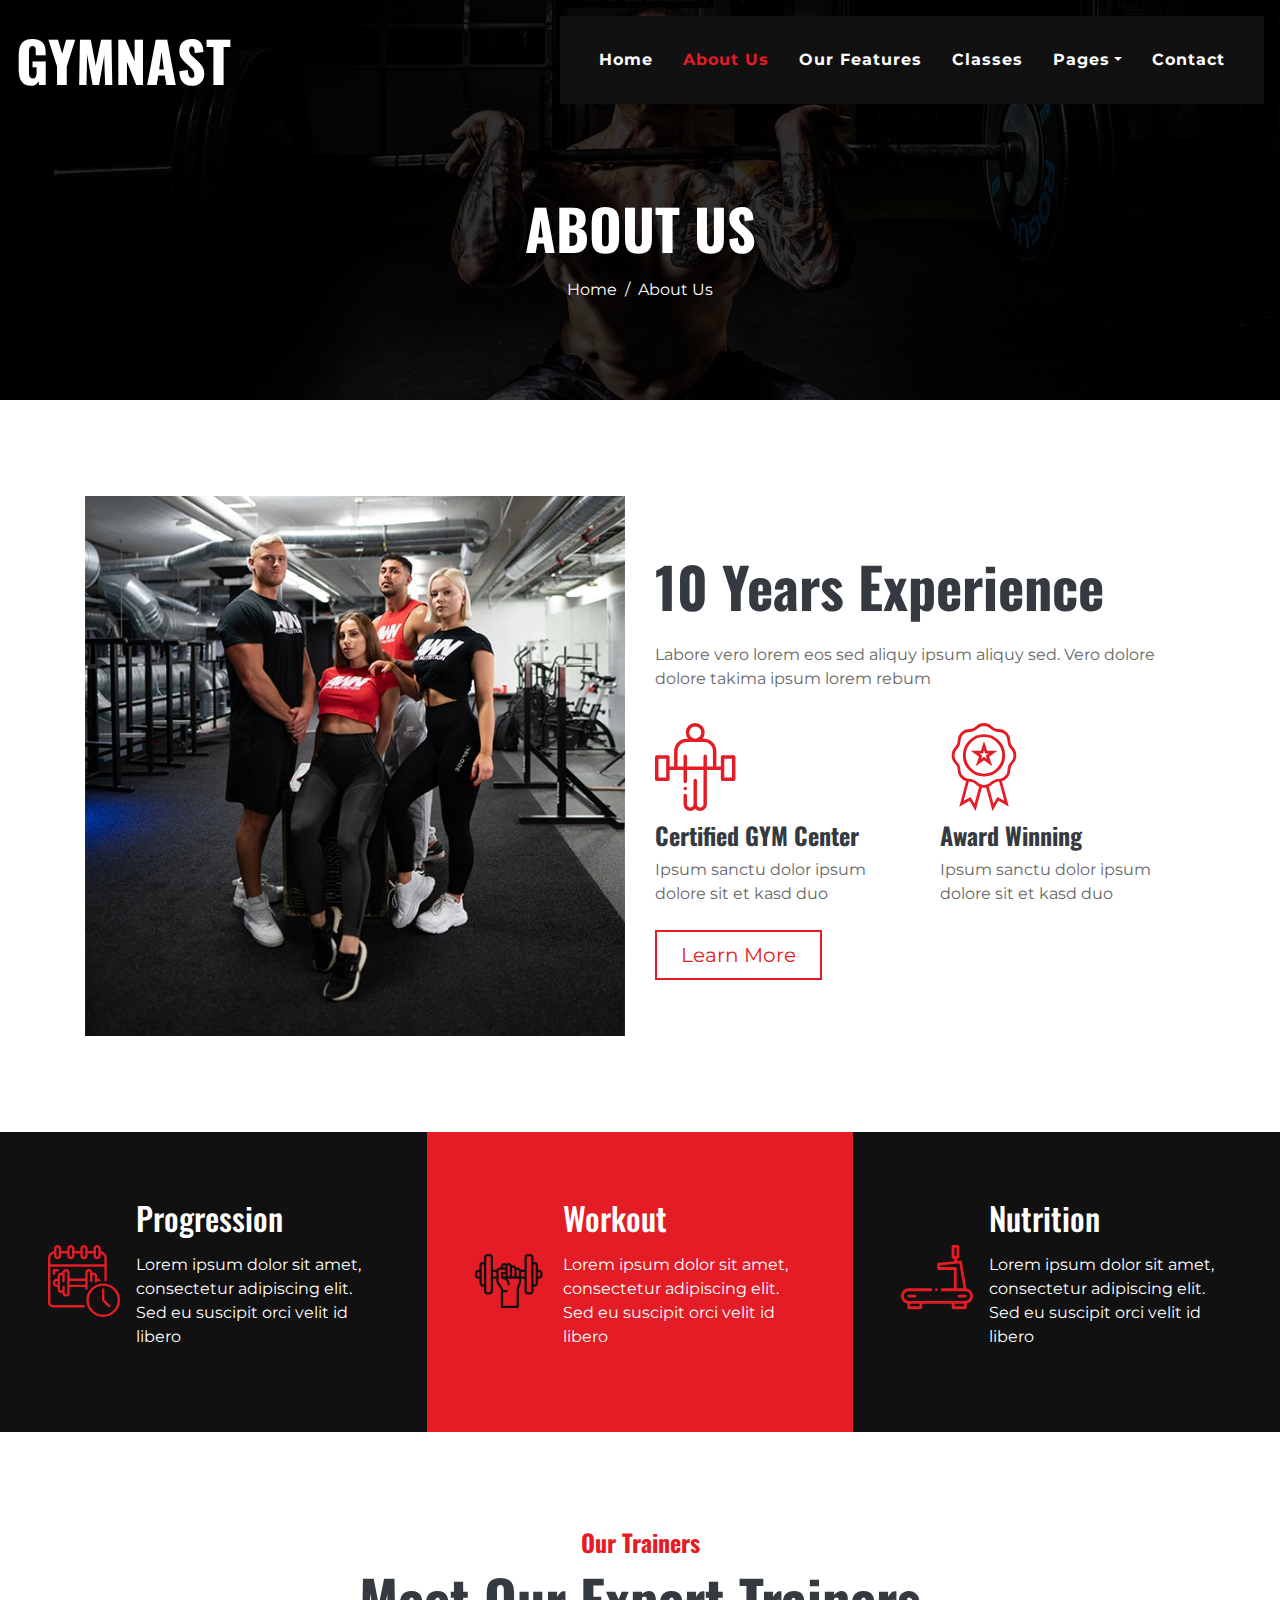
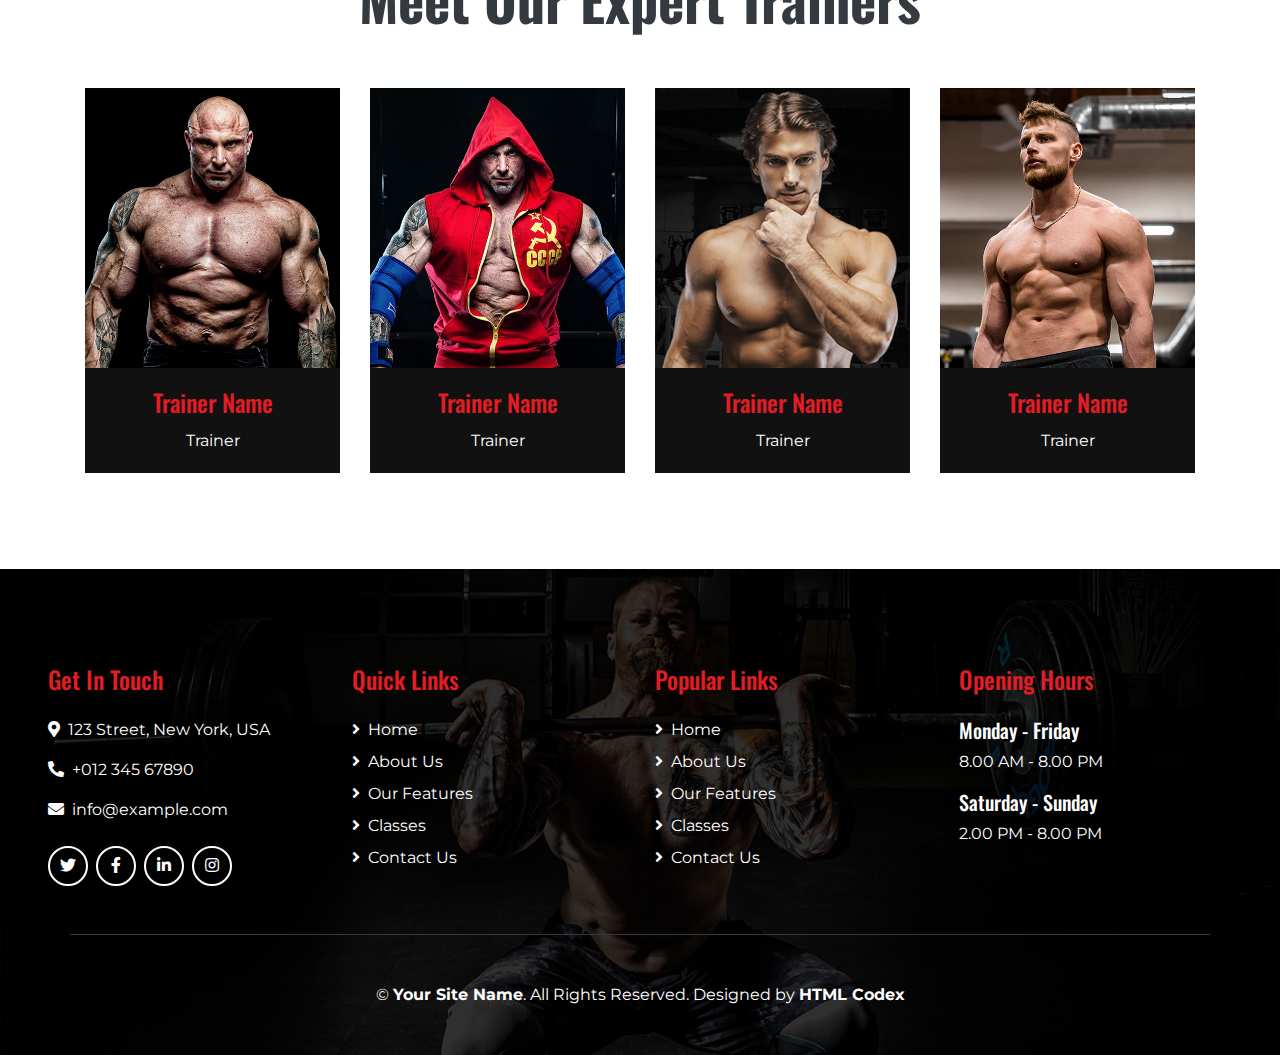
==== about.html @ 3b40617b "initial" ====
<!DOCTYPE html>
<html lang="en">

<head>
    <meta charset="utf-8">
    <title>Gymnast - Gym Website Template</title>
    <meta content="width=device-width, initial-scale=1.0" name="viewport">
    <meta content="Free Website Template" name="keywords">
    <meta content="Free Website Template" name="description">

    <!-- Favicon -->
    <link href="img/favicon.ico" rel="icon">

    <!-- Font Awesome -->
    <link href="https://cdnjs.cloudflare.com/ajax/libs/font-awesome/5.10.0/css/all.min.css" rel="stylesheet">

    <!-- Flaticon Font -->
    <link href="lib/flaticon/font/flaticon.css" rel="stylesheet">

    <!-- Customized Bootstrap Stylesheet -->
    <link href="css/style.min.css" rel="stylesheet">
</head>

<body class="bg-white">
    <!-- Navbar Start -->
    <div class="container-fluid p-0 nav-bar">
        <nav class="navbar navbar-expand-lg bg-none navbar-dark py-3">
            <a href="" class="navbar-brand">
                <h1 class="m-0 display-4 font-weight-bold text-uppercase text-white">Gymnast</h1>
            </a>
            <button type="button" class="navbar-toggler" data-toggle="collapse" data-target="#navbarCollapse">
                <span class="navbar-toggler-icon"></span>
            </button>
            <div class="collapse navbar-collapse justify-content-between" id="navbarCollapse">
                <div class="navbar-nav ml-auto p-4 bg-secondary">
                    <a href="index.html" class="nav-item nav-link">Home</a>
                    <a href="about.html" class="nav-item nav-link active">About Us</a>
                    <a href="feature.html" class="nav-item nav-link">Our Features</a>
                    <a href="class.html" class="nav-item nav-link">Classes</a>
                    <div class="nav-item dropdown">
                        <a href="#" class="nav-link dropdown-toggle" data-toggle="dropdown">Pages</a>
                        <div class="dropdown-menu text-capitalize">
                            <a href="blog.html" class="dropdown-item">Blog Grid</a>
                            <a href="single.html" class="dropdown-item">Blog Detail</a>
                        </div>
                    </div>
                    <a href="contact.html" class="nav-item nav-link">Contact</a>
                </div>
            </div>
        </nav>
    </div>
    <!-- Navbar End -->


    <!-- Page Header Start -->
    <div class="container-fluid page-header mb-5">
        <div class="d-flex flex-column align-items-center justify-content-center pt-0 pt-lg-5" style="min-height: 400px">
            <h4 class="display-4 mb-3 mt-0 mt-lg-5 text-white text-uppercase font-weight-bold">About Us</h4>
            <div class="d-inline-flex">
                <p class="m-0 text-white"><a class="text-white" href="">Home</a></p>
                <p class="m-0 text-white px-2">/</p>
                <p class="m-0 text-white">About Us</p>
            </div>
        </div>
    </div>
    <!-- Page Header End -->


    <!-- About Start -->
    <div class="container py-5">
        <div class="row align-items-center">
            <div class="col-lg-6">
                <img class="img-fluid mb-4 mb-lg-0" src="img/about.jpg" alt="Image">
            </div>
            <div class="col-lg-6">
                <h2 class="display-4 font-weight-bold mb-4">10 Years Experience</h2>
                <p>Labore vero lorem eos sed aliquy ipsum aliquy sed. Vero dolore dolore takima ipsum lorem rebum</p>
                <div class="row py-2">
                    <div class="col-sm-6">
                        <i class="flaticon-barbell display-2 text-primary"></i>
                        <h4 class="font-weight-bold">Certified GYM Center</h4>
                        <p>Ipsum sanctu dolor ipsum dolore sit et kasd duo</p>
                    </div>
                    <div class="col-sm-6">
                        <i class="flaticon-medal display-2 text-primary"></i>
                        <h4 class="font-weight-bold">Award Winning</h4>
                        <p>Ipsum sanctu dolor ipsum dolore sit et kasd duo</p>
                    </div>
                </div>
                <a href="" class="btn btn-lg px-4 btn-outline-primary">Learn More</a>
            </div>
        </div>
    </div>
    <!-- About End -->


    <!-- Features Start -->
    <div class="container-fluid my-5">
        <div class="row">
            <div class="col-lg-4 p-0">
                <div class="d-flex align-items-center bg-secondary text-white px-5" style="min-height: 300px;">
                    <i class="flaticon-training display-3 text-primary mr-3"></i>
                    <div class="">
                        <h2 class="text-white mb-3">Progression</h2>
                        <p>Lorem ipsum dolor sit amet, consectetur adipiscing elit. Sed eu suscipit orci velit id libero
                        </p>
                    </div>
                </div>
            </div>
            <div class="col-lg-4 p-0">
                <div class="d-flex align-items-center bg-primary text-white px-5" style="min-height: 300px;">
                    <i class="flaticon-weightlifting display-3 text-secondary mr-3"></i>
                    <div class="">
                        <h2 class="text-white mb-3">Workout</h2>
                        <p>Lorem ipsum dolor sit amet, consectetur adipiscing elit. Sed eu suscipit orci velit id libero
                        </p>
                    </div>
                </div>
            </div>
            <div class="col-lg-4 p-0">
                <div class="d-flex align-items-center bg-secondary text-white px-5" style="min-height: 300px;">
                    <i class="flaticon-treadmill display-3 text-primary mr-3"></i>
                    <div class="">
                        <h2 class="text-white mb-3">Nutrition</h2>
                        <p>Lorem ipsum dolor sit amet, consectetur adipiscing elit. Sed eu suscipit orci velit id libero
                        </p>
                    </div>
                </div>
            </div>
        </div>
    </div>
    <!-- Features End -->


    <!-- Team Start -->
    <div class="container pt-5 team">
        <div class="d-flex flex-column text-center mb-5">
            <h4 class="text-primary font-weight-bold">Our Trainers</h4>
            <h4 class="display-4 font-weight-bold">Meet Our Expert Trainers</h4>
        </div>
        <div class="row">
            <div class="col-lg-3 col-md-6 mb-5">
                <div class="card border-0 bg-secondary text-center text-white">
                    <img class="card-img-top" src="img/team-1.jpg" alt="">
                    <div class="card-social d-flex align-items-center justify-content-center">
                        <a class="btn btn-outline-light rounded-circle text-center mr-2 px-0" style="width: 40px; height: 40px;" href="#"><i class="fab fa-twitter"></i></a>
                        <a class="btn btn-outline-light rounded-circle text-center mr-2 px-0" style="width: 40px; height: 40px;" href="#"><i class="fab fa-facebook-f"></i></a>
                        <a class="btn btn-outline-light rounded-circle text-center mr-2 px-0" style="width: 40px; height: 40px;" href="#"><i class="fab fa-linkedin-in"></i></a>
                        <a class="btn btn-outline-light rounded-circle text-center mr-2 px-0" style="width: 40px; height: 40px;" href="#"><i class="fab fa-instagram"></i></a>
                    </div>
                    <div class="card-body bg-secondary">
                        <h4 class="card-title text-primary">Trainer Name</h4>
                        <p class="card-text">Trainer</p>
                    </div>
                </div>
            </div>
            <div class="col-lg-3 col-md-6 mb-5">
                <div class="card border-0 bg-secondary text-center text-white">
                    <img class="card-img-top" src="img/team-2.jpg" alt="">
                    <div class="card-social d-flex align-items-center justify-content-center">
                        <a class="btn btn-outline-light rounded-circle text-center mr-2 px-0" style="width: 40px; height: 40px;" href="#"><i class="fab fa-twitter"></i></a>
                        <a class="btn btn-outline-light rounded-circle text-center mr-2 px-0" style="width: 40px; height: 40px;" href="#"><i class="fab fa-facebook-f"></i></a>
                        <a class="btn btn-outline-light rounded-circle text-center mr-2 px-0" style="width: 40px; height: 40px;" href="#"><i class="fab fa-linkedin-in"></i></a>
                        <a class="btn btn-outline-light rounded-circle text-center mr-2 px-0" style="width: 40px; height: 40px;" href="#"><i class="fab fa-instagram"></i></a>
                    </div>
                    <div class="card-body bg-secondary">
                        <h4 class="card-title text-primary">Trainer Name</h4>
                        <p class="card-text">Trainer</p>
                    </div>
                </div>
            </div>
            <div class="col-lg-3 col-md-6 mb-5">
                <div class="card border-0 bg-secondary text-center text-white">
                    <img class="card-img-top" src="img/team-3.jpg" alt="">
                    <div class="card-social d-flex align-items-center justify-content-center">
                        <a class="btn btn-outline-light rounded-circle text-center mr-2 px-0" style="width: 40px; height: 40px;" href="#"><i class="fab fa-twitter"></i></a>
                        <a class="btn btn-outline-light rounded-circle text-center mr-2 px-0" style="width: 40px; height: 40px;" href="#"><i class="fab fa-facebook-f"></i></a>
                        <a class="btn btn-outline-light rounded-circle text-center mr-2 px-0" style="width: 40px; height: 40px;" href="#"><i class="fab fa-linkedin-in"></i></a>
                        <a class="btn btn-outline-light rounded-circle text-center mr-2 px-0" style="width: 40px; height: 40px;" href="#"><i class="fab fa-instagram"></i></a>
                    </div>
                    <div class="card-body bg-secondary">
                        <h4 class="card-title text-primary">Trainer Name</h4>
                        <p class="card-text">Trainer</p>
                    </div>
                </div>
            </div>
            <div class="col-lg-3 col-md-6 mb-5">
                <div class="card border-0 bg-secondary text-center text-white">
                    <img class="card-img-top" src="img/team-4.jpg" alt="">
                    <div class="card-social d-flex align-items-center justify-content-center">
                        <a class="btn btn-outline-light rounded-circle text-center mr-2 px-0" style="width: 40px; height: 40px;" href="#"><i class="fab fa-twitter"></i></a>
                        <a class="btn btn-outline-light rounded-circle text-center mr-2 px-0" style="width: 40px; height: 40px;" href="#"><i class="fab fa-facebook-f"></i></a>
                        <a class="btn btn-outline-light rounded-circle text-center mr-2 px-0" style="width: 40px; height: 40px;" href="#"><i class="fab fa-linkedin-in"></i></a>
                        <a class="btn btn-outline-light rounded-circle text-center mr-2 px-0" style="width: 40px; height: 40px;" href="#"><i class="fab fa-instagram"></i></a>
                    </div>
                    <div class="card-body bg-secondary">
                        <h4 class="card-title text-primary">Trainer Name</h4>
                        <p class="card-text">Trainer</p>
                    </div>
                </div>
            </div>
        </div>
    </div>
    <!-- Team End -->


    <!-- Footer Start -->
    <div class="footer container-fluid mt-5 py-5 px-sm-3 px-md-5 text-white">
        <div class="row pt-5">
            <div class="col-lg-3 col-md-6 mb-5">
                <h4 class="text-primary mb-4">Get In Touch</h4>
                <p><i class="fa fa-map-marker-alt mr-2"></i>123 Street, New York, USA</p>
                <p><i class="fa fa-phone-alt mr-2"></i>+012 345 67890</p>
                <p><i class="fa fa-envelope mr-2"></i>info@example.com</p>
                <div class="d-flex justify-content-start mt-4">
                    <a class="btn btn-outline-light rounded-circle text-center mr-2 px-0" style="width: 40px; height: 40px;" href="#"><i class="fab fa-twitter"></i></a>
                    <a class="btn btn-outline-light rounded-circle text-center mr-2 px-0" style="width: 40px; height: 40px;" href="#"><i class="fab fa-facebook-f"></i></a>
                    <a class="btn btn-outline-light rounded-circle text-center mr-2 px-0" style="width: 40px; height: 40px;" href="#"><i class="fab fa-linkedin-in"></i></a>
                    <a class="btn btn-outline-light rounded-circle text-center mr-2 px-0" style="width: 40px; height: 40px;" href="#"><i class="fab fa-instagram"></i></a>
                </div>
            </div>
            <div class="col-lg-3 col-md-6 mb-5">
                <h4 class="text-primary mb-4">Quick Links</h4>
                <div class="d-flex flex-column justify-content-start">
                    <a class="text-white mb-2" href="#"><i class="fa fa-angle-right mr-2"></i>Home</a>
                    <a class="text-white mb-2" href="#"><i class="fa fa-angle-right mr-2"></i>About Us</a>
                    <a class="text-white mb-2" href="#"><i class="fa fa-angle-right mr-2"></i>Our Features</a>
                    <a class="text-white mb-2" href="#"><i class="fa fa-angle-right mr-2"></i>Classes</a>
                    <a class="text-white" href="#"><i class="fa fa-angle-right mr-2"></i>Contact Us</a>
                </div>
            </div>
            <div class="col-lg-3 col-md-6 mb-5">
                <h4 class="text-primary mb-4">Popular Links</h4>
                <div class="d-flex flex-column justify-content-start">
                    <a class="text-white mb-2" href="#"><i class="fa fa-angle-right mr-2"></i>Home</a>
                    <a class="text-white mb-2" href="#"><i class="fa fa-angle-right mr-2"></i>About Us</a>
                    <a class="text-white mb-2" href="#"><i class="fa fa-angle-right mr-2"></i>Our Features</a>
                    <a class="text-white mb-2" href="#"><i class="fa fa-angle-right mr-2"></i>Classes</a>
                    <a class="text-white" href="#"><i class="fa fa-angle-right mr-2"></i>Contact Us</a>
                </div>
            </div>
            <div class="col-lg-3 col-md-6 mb-5">
                <h4 class="text-primary mb-4">Opening Hours</h4>
                <h5 class="text-white">Monday - Friday</h5>
                <p>8.00 AM - 8.00 PM</p>
                <h5 class="text-white">Saturday - Sunday</h5>
                <p>2.00 PM - 8.00 PM</p>
            </div>
        </div>
        <div class="container border-top border-dark pt-5">
            <p class="m-0 text-center text-white">
                &copy; <a class="text-white font-weight-bold" href="#">Your Site Name</a>. All Rights Reserved. Designed by
                <a class="text-white font-weight-bold" href="https://htmlcodex.com">HTML Codex</a>
            </p>
        </div>
    </div>
    <!-- Footer End -->


    <!-- Back to Top -->
    <a href="#" class="btn btn-outline-primary back-to-top"><i class="fa fa-angle-double-up"></i></a>


    <!-- JavaScript Libraries -->
    <script src="https://code.jquery.com/jquery-3.4.1.min.js"></script>
    <script src="https://stackpath.bootstrapcdn.com/bootstrap/4.4.1/js/bootstrap.bundle.min.js"></script>
    <script src="lib/easing/easing.min.js"></script>
    <script src="lib/waypoints/waypoints.min.js"></script>

    <!-- Contact Javascript File -->
    <script src="mail/jqBootstrapValidation.min.js"></script>
    <script src="mail/contact.js"></script>

    <!-- Template Javascript -->
    <script src="js/main.js"></script>
</body>

</html>
---- lib/flaticon/font/flaticon.css ----
/*
  	Flaticon icon font: Flaticon
  	Creation date: 26/10/2020 11:08
  	*/

@font-face {
  font-family: "Flaticon";
  src: url("./Flaticon.eot");
  src: url("./Flaticon.eot?#iefix") format("embedded-opentype"),
       url("./Flaticon.woff2") format("woff2"),
       url("./Flaticon.woff") format("woff"),
       url("./Flaticon.ttf") format("truetype"),
       url("./Flaticon.svg#Flaticon") format("svg");
  font-weight: normal;
  font-style: normal;
}

@media screen and (-webkit-min-device-pixel-ratio:0) {
  @font-face {
    font-family: "Flaticon";
    src: url("./Flaticon.svg#Flaticon") format("svg");
  }
}

[class^="flaticon-"]:before, [class*=" flaticon-"]:before,
[class^="flaticon-"]:after, [class*=" flaticon-"]:after {   
  font-family: Flaticon;
        font-size: 20px;
font-style: normal;
margin-left: 20px;
}

.flaticon-barbell:before { content: "\f100"; }
.flaticon-treadmill:before { content: "\f101"; }
.flaticon-six-pack:before { content: "\f102"; }
.flaticon-bodybuilding:before { content: "\f103"; }
.flaticon-medal:before { content: "\f104"; }
.flaticon-muscular-bodybuilder-with-clock:before { content: "\f105"; }
.flaticon-trends:before { content: "\f106"; }
.flaticon-weightlifting:before { content: "\f107"; }
.flaticon-training:before { content: "\f108"; }
.flaticon-support:before { content: "\f109"; }
---- css/style.min.css ----
@charset "UTF-8";@import url(https://fonts.googleapis.com/css2?family=Montserrat&family=Oswald&display=swap);/*!
 * Bootstrap v4.5.3 (https://getbootstrap.com/)
 * Copyright 2011-2020 The Bootstrap Authors
 * Copyright 2011-2020 Twitter, Inc.
 * Licensed under MIT (https://github.com/twbs/bootstrap/blob/main/LICENSE)
 */:root{--blue:#007bff;--indigo:#6610f2;--purple:#6f42c1;--pink:#e83e8c;--red:#dc3545;--orange:#fd7e14;--yellow:#ffc107;--green:#28a745;--teal:#20c997;--cyan:#17a2b8;--white:#fff;--gray:#6c757d;--gray-dark:#343a40;--primary:#E31C25;--secondary:#111111;--success:#28a745;--info:#17a2b8;--warning:#ffc107;--danger:#dc3545;--light:#ffffff;--dark:#343a40;--breakpoint-xs:0;--breakpoint-sm:576px;--breakpoint-md:768px;--breakpoint-lg:992px;--breakpoint-xl:1200px;--font-family-sans-serif:"Montserrat",sans-serif;--font-family-monospace:SFMono-Regular,Menlo,Monaco,Consolas,"Liberation Mono","Courier New",monospace}*,::after,::before{box-sizing:border-box}html{font-family:sans-serif;line-height:1.15;-webkit-text-size-adjust:100%;-webkit-tap-highlight-color:transparent}article,aside,figcaption,figure,footer,header,hgroup,main,nav,section{display:block}body{margin:0;font-family:Montserrat,sans-serif;font-size:1rem;font-weight:400;line-height:1.5;color:#666;text-align:left;background-color:#fff}[tabindex="-1"]:focus:not(:focus-visible){outline:0!important}hr{box-sizing:content-box;height:0;overflow:visible}h1,h2,h3,h4,h5,h6{margin-top:0;margin-bottom:.5rem}p{margin-top:0;margin-bottom:1rem}abbr[data-original-title],abbr[title]{text-decoration:underline;text-decoration:underline dotted;cursor:help;border-bottom:0;text-decoration-skip-ink:none}address{margin-bottom:1rem;font-style:normal;line-height:inherit}dl,ol,ul{margin-top:0;margin-bottom:1rem}ol ol,ol ul,ul ol,ul ul{margin-bottom:0}dt{font-weight:700}dd{margin-bottom:.5rem;margin-left:0}blockquote{margin:0 0 1rem}b,strong{font-weight:bolder}small{font-size:80%}sub,sup{position:relative;font-size:75%;line-height:0;vertical-align:baseline}sub{bottom:-.25em}sup{top:-.5em}a{color:#e31c25;text-decoration:none;background-color:transparent}a:hover{color:#9f141a;text-decoration:underline}a:not([href]):not([class]){color:inherit;text-decoration:none}a:not([href]):not([class]):hover{color:inherit;text-decoration:none}code,kbd,pre,samp{font-family:SFMono-Regular,Menlo,Monaco,Consolas,"Liberation Mono","Courier New",monospace;font-size:1em}pre{margin-top:0;margin-bottom:1rem;overflow:auto;-ms-overflow-style:scrollbar}figure{margin:0 0 1rem}img{vertical-align:middle;border-style:none}svg{overflow:hidden;vertical-align:middle}table{border-collapse:collapse}caption{padding-top:.75rem;padding-bottom:.75rem;color:#6c757d;text-align:left;caption-side:bottom}th{text-align:inherit;text-align:-webkit-match-parent}label{display:inline-block;margin-bottom:.5rem}button{border-radius:0}button:focus{outline:1px dotted;outline:5px auto -webkit-focus-ring-color}button,input,optgroup,select,textarea{margin:0;font-family:inherit;font-size:inherit;line-height:inherit}button,input{overflow:visible}button,select{text-transform:none}[role=button]{cursor:pointer}select{word-wrap:normal}[type=button],[type=reset],[type=submit],button{-webkit-appearance:button}[type=button]:not(:disabled),[type=reset]:not(:disabled),[type=submit]:not(:disabled),button:not(:disabled){cursor:pointer}[type=button]::-moz-focus-inner,[type=reset]::-moz-focus-inner,[type=submit]::-moz-focus-inner,button::-moz-focus-inner{padding:0;border-style:none}input[type=checkbox],input[type=radio]{box-sizing:border-box;padding:0}textarea{overflow:auto;resize:vertical}fieldset{min-width:0;padding:0;margin:0;border:0}legend{display:block;width:100%;max-width:100%;padding:0;margin-bottom:.5rem;font-size:1.5rem;line-height:inherit;color:inherit;white-space:normal}@media (max-width:1200px){legend{font-size:calc(1.275rem + .3vw)}}progress{vertical-align:baseline}[type=number]::-webkit-inner-spin-button,[type=number]::-webkit-outer-spin-button{height:auto}[type=search]{outline-offset:-2px;-webkit-appearance:none}[type=search]::-webkit-search-decoration{-webkit-appearance:none}::-webkit-file-upload-button{font:inherit;-webkit-appearance:button}output{display:inline-block}summary{display:list-item;cursor:pointer}template{display:none}[hidden]{display:none!important}.h1,.h2,.h3,.h4,.h5,.h6,h1,h2,h3,h4,h5,h6{margin-bottom:.5rem;font-family:Oswald,sans-serif;font-weight:500;line-height:1.2;color:#343a40}.h1,h1{font-size:2.5rem}@media (max-width:1200px){.h1,h1{font-size:calc(1.375rem + 1.5vw)}}.h2,h2{font-size:2rem}@media (max-width:1200px){.h2,h2{font-size:calc(1.325rem + .9vw)}}.h3,h3{font-size:1.75rem}@media (max-width:1200px){.h3,h3{font-size:calc(1.3rem + .6vw)}}.h4,h4{font-size:1.5rem}@media (max-width:1200px){.h4,h4{font-size:calc(1.275rem + .3vw)}}.h5,h5{font-size:1.25rem}.h6,h6{font-size:1rem}.lead{font-size:1.25rem;font-weight:300}.display-1{font-size:6rem;font-weight:300;line-height:1.2}@media (max-width:1200px){.display-1{font-size:calc(1.725rem + 5.7vw)}}.display-2{font-size:5.5rem;font-weight:300;line-height:1.2}@media (max-width:1200px){.display-2{font-size:calc(1.675rem + 5.1vw)}}.display-3{font-size:4.5rem;font-weight:300;line-height:1.2}@media (max-width:1200px){.display-3{font-size:calc(1.575rem + 3.9vw)}}.display-4{font-size:3.5rem;font-weight:300;line-height:1.2}@media (max-width:1200px){.display-4{font-size:calc(1.475rem + 2.7vw)}}hr{margin-top:1rem;margin-bottom:1rem;border:0;border-top:1px solid rgba(0,0,0,.1)}.small,small{font-size:80%;font-weight:400}.mark,mark{padding:.2em;background-color:#fcf8e3}.list-unstyled{padding-left:0;list-style:none}.list-inline{padding-left:0;list-style:none}.list-inline-item{display:inline-block}.list-inline-item:not(:last-child){margin-right:.5rem}.initialism{font-size:90%;text-transform:uppercase}.blockquote{margin-bottom:1rem;font-size:1.25rem}.blockquote-footer{display:block;font-size:80%;color:#6c757d}.blockquote-footer::before{content:"— "}.img-fluid{max-width:100%;height:auto}.img-thumbnail{padding:.25rem;background-color:#fff;border:1px solid #dee2e6;max-width:100%;height:auto}.figure{display:inline-block}.figure-img{margin-bottom:.5rem;line-height:1}.figure-caption{font-size:90%;color:#6c757d}code{font-size:87.5%;color:#e83e8c;word-wrap:break-word}a>code{color:inherit}kbd{padding:.2rem .4rem;font-size:87.5%;color:#fff;background-color:#212529}kbd kbd{padding:0;font-size:100%;font-weight:700}pre{display:block;font-size:87.5%;color:#212529}pre code{font-size:inherit;color:inherit;word-break:normal}.pre-scrollable{max-height:340px;overflow-y:scroll}.container,.container-fluid,.container-lg,.container-md,.container-sm,.container-xl{width:100%;padding-right:15px;padding-left:15px;margin-right:auto;margin-left:auto}@media (min-width:576px){.container,.container-sm{max-width:540px}}@media (min-width:768px){.container,.container-md,.container-sm{max-width:720px}}@media (min-width:992px){.container,.container-lg,.container-md,.container-sm{max-width:960px}}@media (min-width:1200px){.container,.container-lg,.container-md,.container-sm,.container-xl{max-width:1140px}}.row{display:flex;flex-wrap:wrap;margin-right:-15px;margin-left:-15px}.no-gutters{margin-right:0;margin-left:0}.no-gutters>.col,.no-gutters>[class*=col-]{padding-right:0;padding-left:0}.col,.col-1,.col-10,.col-11,.col-12,.col-2,.col-3,.col-4,.col-5,.col-6,.col-7,.col-8,.col-9,.col-auto,.col-lg,.col-lg-1,.col-lg-10,.col-lg-11,.col-lg-12,.col-lg-2,.col-lg-3,.col-lg-4,.col-lg-5,.col-lg-6,.col-lg-7,.col-lg-8,.col-lg-9,.col-lg-auto,.col-md,.col-md-1,.col-md-10,.col-md-11,.col-md-12,.col-md-2,.col-md-3,.col-md-4,.col-md-5,.col-md-6,.col-md-7,.col-md-8,.col-md-9,.col-md-auto,.col-sm,.col-sm-1,.col-sm-10,.col-sm-11,.col-sm-12,.col-sm-2,.col-sm-3,.col-sm-4,.col-sm-5,.col-sm-6,.col-sm-7,.col-sm-8,.col-sm-9,.col-sm-auto,.col-xl,.col-xl-1,.col-xl-10,.col-xl-11,.col-xl-12,.col-xl-2,.col-xl-3,.col-xl-4,.col-xl-5,.col-xl-6,.col-xl-7,.col-xl-8,.col-xl-9,.col-xl-auto{position:relative;width:100%;padding-right:15px;padding-left:15px}.col{flex-basis:0;flex-grow:1;max-width:100%}.row-cols-1>*{flex:0 0 100%;max-width:100%}.row-cols-2>*{flex:0 0 50%;max-width:50%}.row-cols-3>*{flex:0 0 33.3333333333%;max-width:33.3333333333%}.row-cols-4>*{flex:0 0 25%;max-width:25%}.row-cols-5>*{flex:0 0 20%;max-width:20%}.row-cols-6>*{flex:0 0 16.6666666667%;max-width:16.6666666667%}.col-auto{flex:0 0 auto;width:auto;max-width:100%}.col-1{flex:0 0 8.3333333333%;max-width:8.3333333333%}.col-2{flex:0 0 16.6666666667%;max-width:16.6666666667%}.col-3{flex:0 0 25%;max-width:25%}.col-4{flex:0 0 33.3333333333%;max-width:33.3333333333%}.col-5{flex:0 0 41.6666666667%;max-width:41.6666666667%}.col-6{flex:0 0 50%;max-width:50%}.col-7{flex:0 0 58.3333333333%;max-width:58.3333333333%}.col-8{flex:0 0 66.6666666667%;max-width:66.6666666667%}.col-9{flex:0 0 75%;max-width:75%}.col-10{flex:0 0 83.3333333333%;max-width:83.3333333333%}.col-11{flex:0 0 91.6666666667%;max-width:91.6666666667%}.col-12{flex:0 0 100%;max-width:100%}.order-first{order:-1}.order-last{order:13}.order-0{order:0}.order-1{order:1}.order-2{order:2}.order-3{order:3}.order-4{order:4}.order-5{order:5}.order-6{order:6}.order-7{order:7}.order-8{order:8}.order-9{order:9}.order-10{order:10}.order-11{order:11}.order-12{order:12}.offset-1{margin-left:8.3333333333%}.offset-2{margin-left:16.6666666667%}.offset-3{margin-left:25%}.offset-4{margin-left:33.3333333333%}.offset-5{margin-left:41.6666666667%}.offset-6{margin-left:50%}.offset-7{margin-left:58.3333333333%}.offset-8{margin-left:66.6666666667%}.offset-9{margin-left:75%}.offset-10{margin-left:83.3333333333%}.offset-11{margin-left:91.6666666667%}@media (min-width:576px){.col-sm{flex-basis:0;flex-grow:1;max-width:100%}.row-cols-sm-1>*{flex:0 0 100%;max-width:100%}.row-cols-sm-2>*{flex:0 0 50%;max-width:50%}.row-cols-sm-3>*{flex:0 0 33.3333333333%;max-width:33.3333333333%}.row-cols-sm-4>*{flex:0 0 25%;max-width:25%}.row-cols-sm-5>*{flex:0 0 20%;max-width:20%}.row-cols-sm-6>*{flex:0 0 16.6666666667%;max-width:16.6666666667%}.col-sm-auto{flex:0 0 auto;width:auto;max-width:100%}.col-sm-1{flex:0 0 8.3333333333%;max-width:8.3333333333%}.col-sm-2{flex:0 0 16.6666666667%;max-width:16.6666666667%}.col-sm-3{flex:0 0 25%;max-width:25%}.col-sm-4{flex:0 0 33.3333333333%;max-width:33.3333333333%}.col-sm-5{flex:0 0 41.6666666667%;max-width:41.6666666667%}.col-sm-6{flex:0 0 50%;max-width:50%}.col-sm-7{flex:0 0 58.3333333333%;max-width:58.3333333333%}.col-sm-8{flex:0 0 66.6666666667%;max-width:66.6666666667%}.col-sm-9{flex:0 0 75%;max-width:75%}.col-sm-10{flex:0 0 83.3333333333%;max-width:83.3333333333%}.col-sm-11{flex:0 0 91.6666666667%;max-width:91.6666666667%}.col-sm-12{flex:0 0 100%;max-width:100%}.order-sm-first{order:-1}.order-sm-last{order:13}.order-sm-0{order:0}.order-sm-1{order:1}.order-sm-2{order:2}.order-sm-3{order:3}.order-sm-4{order:4}.order-sm-5{order:5}.order-sm-6{order:6}.order-sm-7{order:7}.order-sm-8{order:8}.order-sm-9{order:9}.order-sm-10{order:10}.order-sm-11{order:11}.order-sm-12{order:12}.offset-sm-0{margin-left:0}.offset-sm-1{margin-left:8.3333333333%}.offset-sm-2{margin-left:16.6666666667%}.offset-sm-3{margin-left:25%}.offset-sm-4{margin-left:33.3333333333%}.offset-sm-5{margin-left:41.6666666667%}.offset-sm-6{margin-left:50%}.offset-sm-7{margin-left:58.3333333333%}.offset-sm-8{margin-left:66.6666666667%}.offset-sm-9{margin-left:75%}.offset-sm-10{margin-left:83.3333333333%}.offset-sm-11{margin-left:91.6666666667%}}@media (min-width:768px){.col-md{flex-basis:0;flex-grow:1;max-width:100%}.row-cols-md-1>*{flex:0 0 100%;max-width:100%}.row-cols-md-2>*{flex:0 0 50%;max-width:50%}.row-cols-md-3>*{flex:0 0 33.3333333333%;max-width:33.3333333333%}.row-cols-md-4>*{flex:0 0 25%;max-width:25%}.row-cols-md-5>*{flex:0 0 20%;max-width:20%}.row-cols-md-6>*{flex:0 0 16.6666666667%;max-width:16.6666666667%}.col-md-auto{flex:0 0 auto;width:auto;max-width:100%}.col-md-1{flex:0 0 8.3333333333%;max-width:8.3333333333%}.col-md-2{flex:0 0 16.6666666667%;max-width:16.6666666667%}.col-md-3{flex:0 0 25%;max-width:25%}.col-md-4{flex:0 0 33.3333333333%;max-width:33.3333333333%}.col-md-5{flex:0 0 41.6666666667%;max-width:41.6666666667%}.col-md-6{flex:0 0 50%;max-width:50%}.col-md-7{flex:0 0 58.3333333333%;max-width:58.3333333333%}.col-md-8{flex:0 0 66.6666666667%;max-width:66.6666666667%}.col-md-9{flex:0 0 75%;max-width:75%}.col-md-10{flex:0 0 83.3333333333%;max-width:83.3333333333%}.col-md-11{flex:0 0 91.6666666667%;max-width:91.6666666667%}.col-md-12{flex:0 0 100%;max-width:100%}.order-md-first{order:-1}.order-md-last{order:13}.order-md-0{order:0}.order-md-1{order:1}.order-md-2{order:2}.order-md-3{order:3}.order-md-4{order:4}.order-md-5{order:5}.order-md-6{order:6}.order-md-7{order:7}.order-md-8{order:8}.order-md-9{order:9}.order-md-10{order:10}.order-md-11{order:11}.order-md-12{order:12}.offset-md-0{margin-left:0}.offset-md-1{margin-left:8.3333333333%}.offset-md-2{margin-left:16.6666666667%}.offset-md-3{margin-left:25%}.offset-md-4{margin-left:33.3333333333%}.offset-md-5{margin-left:41.6666666667%}.offset-md-6{margin-left:50%}.offset-md-7{margin-left:58.3333333333%}.offset-md-8{margin-left:66.6666666667%}.offset-md-9{margin-left:75%}.offset-md-10{margin-left:83.3333333333%}.offset-md-11{margin-left:91.6666666667%}}@media (min-width:992px){.col-lg{flex-basis:0;flex-grow:1;max-width:100%}.row-cols-lg-1>*{flex:0 0 100%;max-width:100%}.row-cols-lg-2>*{flex:0 0 50%;max-width:50%}.row-cols-lg-3>*{flex:0 0 33.3333333333%;max-width:33.3333333333%}.row-cols-lg-4>*{flex:0 0 25%;max-width:25%}.row-cols-lg-5>*{flex:0 0 20%;max-width:20%}.row-cols-lg-6>*{flex:0 0 16.6666666667%;max-width:16.6666666667%}.col-lg-auto{flex:0 0 auto;width:auto;max-width:100%}.col-lg-1{flex:0 0 8.3333333333%;max-width:8.3333333333%}.col-lg-2{flex:0 0 16.6666666667%;max-width:16.6666666667%}.col-lg-3{flex:0 0 25%;max-width:25%}.col-lg-4{flex:0 0 33.3333333333%;max-width:33.3333333333%}.col-lg-5{flex:0 0 41.6666666667%;max-width:41.6666666667%}.col-lg-6{flex:0 0 50%;max-width:50%}.col-lg-7{flex:0 0 58.3333333333%;max-width:58.3333333333%}.col-lg-8{flex:0 0 66.6666666667%;max-width:66.6666666667%}.col-lg-9{flex:0 0 75%;max-width:75%}.col-lg-10{flex:0 0 83.3333333333%;max-width:83.3333333333%}.col-lg-11{flex:0 0 91.6666666667%;max-width:91.6666666667%}.col-lg-12{flex:0 0 100%;max-width:100%}.order-lg-first{order:-1}.order-lg-last{order:13}.order-lg-0{order:0}.order-lg-1{order:1}.order-lg-2{order:2}.order-lg-3{order:3}.order-lg-4{order:4}.order-lg-5{order:5}.order-lg-6{order:6}.order-lg-7{order:7}.order-lg-8{order:8}.order-lg-9{order:9}.order-lg-10{order:10}.order-lg-11{order:11}.order-lg-12{order:12}.offset-lg-0{margin-left:0}.offset-lg-1{margin-left:8.3333333333%}.offset-lg-2{margin-left:16.6666666667%}.offset-lg-3{margin-left:25%}.offset-lg-4{margin-left:33.3333333333%}.offset-lg-5{margin-left:41.6666666667%}.offset-lg-6{margin-left:50%}.offset-lg-7{margin-left:58.3333333333%}.offset-lg-8{margin-left:66.6666666667%}.offset-lg-9{margin-left:75%}.offset-lg-10{margin-left:83.3333333333%}.offset-lg-11{margin-left:91.6666666667%}}@media (min-width:1200px){.col-xl{flex-basis:0;flex-grow:1;max-width:100%}.row-cols-xl-1>*{flex:0 0 100%;max-width:100%}.row-cols-xl-2>*{flex:0 0 50%;max-width:50%}.row-cols-xl-3>*{flex:0 0 33.3333333333%;max-width:33.3333333333%}.row-cols-xl-4>*{flex:0 0 25%;max-width:25%}.row-cols-xl-5>*{flex:0 0 20%;max-width:20%}.row-cols-xl-6>*{flex:0 0 16.6666666667%;max-width:16.6666666667%}.col-xl-auto{flex:0 0 auto;width:auto;max-width:100%}.col-xl-1{flex:0 0 8.3333333333%;max-width:8.3333333333%}.col-xl-2{flex:0 0 16.6666666667%;max-width:16.6666666667%}.col-xl-3{flex:0 0 25%;max-width:25%}.col-xl-4{flex:0 0 33.3333333333%;max-width:33.3333333333%}.col-xl-5{flex:0 0 41.6666666667%;max-width:41.6666666667%}.col-xl-6{flex:0 0 50%;max-width:50%}.col-xl-7{flex:0 0 58.3333333333%;max-width:58.3333333333%}.col-xl-8{flex:0 0 66.6666666667%;max-width:66.6666666667%}.col-xl-9{flex:0 0 75%;max-width:75%}.col-xl-10{flex:0 0 83.3333333333%;max-width:83.3333333333%}.col-xl-11{flex:0 0 91.6666666667%;max-width:91.6666666667%}.col-xl-12{flex:0 0 100%;max-width:100%}.order-xl-first{order:-1}.order-xl-last{order:13}.order-xl-0{order:0}.order-xl-1{order:1}.order-xl-2{order:2}.order-xl-3{order:3}.order-xl-4{order:4}.order-xl-5{order:5}.order-xl-6{order:6}.order-xl-7{order:7}.order-xl-8{order:8}.order-xl-9{order:9}.order-xl-10{order:10}.order-xl-11{order:11}.order-xl-12{order:12}.offset-xl-0{margin-left:0}.offset-xl-1{margin-left:8.3333333333%}.offset-xl-2{margin-left:16.6666666667%}.offset-xl-3{margin-left:25%}.offset-xl-4{margin-left:33.3333333333%}.offset-xl-5{margin-left:41.6666666667%}.offset-xl-6{margin-left:50%}.offset-xl-7{margin-left:58.3333333333%}.offset-xl-8{margin-left:66.6666666667%}.offset-xl-9{margin-left:75%}.offset-xl-10{margin-left:83.3333333333%}.offset-xl-11{margin-left:91.6666666667%}}.table{width:100%;margin-bottom:1rem;color:#666}.table td,.table th{padding:.75rem;vertical-align:top;border-top:1px solid #dee2e6}.table thead th{vertical-align:bottom;border-bottom:2px solid #dee2e6}.table tbody+tbody{border-top:2px solid #dee2e6}.table-sm td,.table-sm th{padding:.3rem}.table-bordered{border:1px solid #dee2e6}.table-bordered td,.table-bordered th{border:1px solid #dee2e6}.table-bordered thead td,.table-bordered thead th{border-bottom-width:2px}.table-borderless tbody+tbody,.table-borderless td,.table-borderless th,.table-borderless thead th{border:0}.table-striped tbody tr:nth-of-type(odd){background-color:rgba(0,0,0,.05)}.table-hover tbody tr:hover{color:#666;background-color:rgba(0,0,0,.075)}.table-primary,.table-primary>td,.table-primary>th{background-color:#f7bfc2}.table-primary tbody+tbody,.table-primary td,.table-primary th,.table-primary thead th{border-color:#f0898e}.table-hover .table-primary:hover{background-color:#f4a8ac}.table-hover .table-primary:hover>td,.table-hover .table-primary:hover>th{background-color:#f4a8ac}.table-secondary,.table-secondary>td,.table-secondary>th{background-color:#bcbcbc}.table-secondary tbody+tbody,.table-secondary td,.table-secondary th,.table-secondary thead th{border-color:#838383}.table-hover .table-secondary:hover{background-color:#afafaf}.table-hover .table-secondary:hover>td,.table-hover .table-secondary:hover>th{background-color:#afafaf}.table-success,.table-success>td,.table-success>th{background-color:#c3e6cb}.table-success tbody+tbody,.table-success td,.table-success th,.table-success thead th{border-color:#8fd19e}.table-hover .table-success:hover{background-color:#b1dfbb}.table-hover .table-success:hover>td,.table-hover .table-success:hover>th{background-color:#b1dfbb}.table-info,.table-info>td,.table-info>th{background-color:#bee5eb}.table-info tbody+tbody,.table-info td,.table-info th,.table-info thead th{border-color:#86cfda}.table-hover .table-info:hover{background-color:#abdde5}.table-hover .table-info:hover>td,.table-hover .table-info:hover>th{background-color:#abdde5}.table-warning,.table-warning>td,.table-warning>th{background-color:#ffeeba}.table-warning tbody+tbody,.table-warning td,.table-warning th,.table-warning thead th{border-color:#ffdf7e}.table-hover .table-warning:hover{background-color:#ffe8a1}.table-hover .table-warning:hover>td,.table-hover .table-warning:hover>th{background-color:#ffe8a1}.table-danger,.table-danger>td,.table-danger>th{background-color:#f5c6cb}.table-danger tbody+tbody,.table-danger td,.table-danger th,.table-danger thead th{border-color:#ed969e}.table-hover .table-danger:hover{background-color:#f1b0b7}.table-hover .table-danger:hover>td,.table-hover .table-danger:hover>th{background-color:#f1b0b7}.table-light,.table-light>td,.table-light>th{background-color:#fff}.table-light tbody+tbody,.table-light td,.table-light th,.table-light thead th{border-color:#fff}.table-hover .table-light:hover{background-color:#f2f2f2}.table-hover .table-light:hover>td,.table-hover .table-light:hover>th{background-color:#f2f2f2}.table-dark,.table-dark>td,.table-dark>th{background-color:#c6c8ca}.table-dark tbody+tbody,.table-dark td,.table-dark th,.table-dark thead th{border-color:#95999c}.table-hover .table-dark:hover{background-color:#b9bbbe}.table-hover .table-dark:hover>td,.table-hover .table-dark:hover>th{background-color:#b9bbbe}.table-active,.table-active>td,.table-active>th{background-color:rgba(0,0,0,.075)}.table-hover .table-active:hover{background-color:rgba(0,0,0,.075)}.table-hover .table-active:hover>td,.table-hover .table-active:hover>th{background-color:rgba(0,0,0,.075)}.table .thead-dark th{color:#fff;background-color:#343a40;border-color:#454d55}.table .thead-light th{color:#495057;background-color:#e9ecef;border-color:#dee2e6}.table-dark{color:#fff;background-color:#343a40}.table-dark td,.table-dark th,.table-dark thead th{border-color:#454d55}.table-dark.table-bordered{border:0}.table-dark.table-striped tbody tr:nth-of-type(odd){background-color:rgba(255,255,255,.05)}.table-dark.table-hover tbody tr:hover{color:#fff;background-color:rgba(255,255,255,.075)}@media (max-width:575.98px){.table-responsive-sm{display:block;width:100%;overflow-x:auto;-webkit-overflow-scrolling:touch}.table-responsive-sm>.table-bordered{border:0}}@media (max-width:767.98px){.table-responsive-md{display:block;width:100%;overflow-x:auto;-webkit-overflow-scrolling:touch}.table-responsive-md>.table-bordered{border:0}}@media (max-width:991.98px){.table-responsive-lg{display:block;width:100%;overflow-x:auto;-webkit-overflow-scrolling:touch}.table-responsive-lg>.table-bordered{border:0}}@media (max-width:1199.98px){.table-responsive-xl{display:block;width:100%;overflow-x:auto;-webkit-overflow-scrolling:touch}.table-responsive-xl>.table-bordered{border:0}}.table-responsive{display:block;width:100%;overflow-x:auto;-webkit-overflow-scrolling:touch}.table-responsive>.table-bordered{border:0}.form-control{display:block;width:100%;height:calc(1.5em + .75rem + 2px);padding:.375rem .75rem;font-size:1rem;font-weight:400;line-height:1.5;color:#495057;background-color:#fff;background-clip:padding-box;border:1px solid #ced4da;border-radius:0;transition:border-color .15s ease-in-out,box-shadow .15s ease-in-out}@media (prefers-reduced-motion:reduce){.form-control{transition:none}}.form-control::-ms-expand{background-color:transparent;border:0}.form-control:-moz-focusring{color:transparent;text-shadow:0 0 0 #495057}.form-control:focus{color:#495057;background-color:#fff;border-color:#f18e92;outline:0;box-shadow:0 0 0 .2rem rgba(227,28,37,.25)}.form-control::placeholder{color:#6c757d;opacity:1}.form-control:disabled,.form-control[readonly]{background-color:#e9ecef;opacity:1}input[type=date].form-control,input[type=datetime-local].form-control,input[type=month].form-control,input[type=time].form-control{appearance:none}select.form-control:focus::-ms-value{color:#495057;background-color:#fff}.form-control-file,.form-control-range{display:block;width:100%}.col-form-label{padding-top:calc(.375rem + 1px);padding-bottom:calc(.375rem + 1px);margin-bottom:0;font-size:inherit;line-height:1.5}.col-form-label-lg{padding-top:calc(.5rem + 1px);padding-bottom:calc(.5rem + 1px);font-size:1.25rem;line-height:1.5}.col-form-label-sm{padding-top:calc(.25rem + 1px);padding-bottom:calc(.25rem + 1px);font-size:.875rem;line-height:1.5}.form-control-plaintext{display:block;width:100%;padding:.375rem 0;margin-bottom:0;font-size:1rem;line-height:1.5;color:#666;background-color:transparent;border:solid transparent;border-width:1px 0}.form-control-plaintext.form-control-lg,.form-control-plaintext.form-control-sm{padding-right:0;padding-left:0}.form-control-sm{height:calc(1.5em + .5rem + 2px);padding:.25rem .5rem;font-size:.875rem;line-height:1.5}.form-control-lg{height:calc(1.5em + 1rem + 2px);padding:.5rem 1rem;font-size:1.25rem;line-height:1.5}select.form-control[multiple],select.form-control[size]{height:auto}textarea.form-control{height:auto}.form-group{margin-bottom:1rem}.form-text{display:block;margin-top:.25rem}.form-row{display:flex;flex-wrap:wrap;margin-right:-5px;margin-left:-5px}.form-row>.col,.form-row>[class*=col-]{padding-right:5px;padding-left:5px}.form-check{position:relative;display:block;padding-left:1.25rem}.form-check-input{position:absolute;margin-top:.3rem;margin-left:-1.25rem}.form-check-input:disabled~.form-check-label,.form-check-input[disabled]~.form-check-label{color:#6c757d}.form-check-label{margin-bottom:0}.form-check-inline{display:inline-flex;align-items:center;padding-left:0;margin-right:.75rem}.form-check-inline .form-check-input{position:static;margin-top:0;margin-right:.3125rem;margin-left:0}.valid-feedback{display:none;width:100%;margin-top:.25rem;font-size:80%;color:#28a745}.valid-tooltip{position:absolute;top:100%;left:0;z-index:5;display:none;max-width:100%;padding:.25rem .5rem;margin-top:.1rem;font-size:.875rem;line-height:1.5;color:#fff;background-color:rgba(40,167,69,.9)}.is-valid~.valid-feedback,.is-valid~.valid-tooltip,.was-validated :valid~.valid-feedback,.was-validated :valid~.valid-tooltip{display:block}.form-control.is-valid,.was-validated .form-control:valid{border-color:#28a745;padding-right:calc(1.5em + .75rem);background-image:url("data:image/svg+xml,%3csvg xmlns='http://www.w3.org/2000/svg' width='8' height='8' viewBox='0 0 8 8'%3e%3cpath fill='%2328a745' d='M2.3 6.73L.6 4.53c-.4-1.04.46-1.4 1.1-.8l1.1 1.4 3.4-3.8c.6-.63 1.6-.27 1.2.7l-4 4.6c-.43.5-.8.4-1.1.1z'/%3e%3c/svg%3e");background-repeat:no-repeat;background-position:right calc(.375em + .1875rem) center;background-size:calc(.75em + .375rem) calc(.75em + .375rem)}.form-control.is-valid:focus,.was-validated .form-control:valid:focus{border-color:#28a745;box-shadow:0 0 0 .2rem rgba(40,167,69,.25)}.was-validated textarea.form-control:valid,textarea.form-control.is-valid{padding-right:calc(1.5em + .75rem);background-position:top calc(.375em + .1875rem) right calc(.375em + .1875rem)}.custom-select.is-valid,.was-validated .custom-select:valid{border-color:#28a745;padding-right:calc(.75em + 2.3125rem);background:url("data:image/svg+xml,%3csvg xmlns='http://www.w3.org/2000/svg' width='4' height='5' viewBox='0 0 4 5'%3e%3cpath fill='%23343a40' d='M2 0L0 2h4zm0 5L0 3h4z'/%3e%3c/svg%3e") no-repeat right .75rem center/8px 10px,url("data:image/svg+xml,%3csvg xmlns='http://www.w3.org/2000/svg' width='8' height='8' viewBox='0 0 8 8'%3e%3cpath fill='%2328a745' d='M2.3 6.73L.6 4.53c-.4-1.04.46-1.4 1.1-.8l1.1 1.4 3.4-3.8c.6-.63 1.6-.27 1.2.7l-4 4.6c-.43.5-.8.4-1.1.1z'/%3e%3c/svg%3e") #fff no-repeat center right 1.75rem/calc(.75em + .375rem) calc(.75em + .375rem)}.custom-select.is-valid:focus,.was-validated .custom-select:valid:focus{border-color:#28a745;box-shadow:0 0 0 .2rem rgba(40,167,69,.25)}.form-check-input.is-valid~.form-check-label,.was-validated .form-check-input:valid~.form-check-label{color:#28a745}.form-check-input.is-valid~.valid-feedback,.form-check-input.is-valid~.valid-tooltip,.was-validated .form-check-input:valid~.valid-feedback,.was-validated .form-check-input:valid~.valid-tooltip{display:block}.custom-control-input.is-valid~.custom-control-label,.was-validated .custom-control-input:valid~.custom-control-label{color:#28a745}.custom-control-input.is-valid~.custom-control-label::before,.was-validated .custom-control-input:valid~.custom-control-label::before{border-color:#28a745}.custom-control-input.is-valid:checked~.custom-control-label::before,.was-validated .custom-control-input:valid:checked~.custom-control-label::before{border-color:#34ce57;background-color:#34ce57}.custom-control-input.is-valid:focus~.custom-control-label::before,.was-validated .custom-control-input:valid:focus~.custom-control-label::before{box-shadow:0 0 0 .2rem rgba(40,167,69,.25)}.custom-control-input.is-valid:focus:not(:checked)~.custom-control-label::before,.was-validated .custom-control-input:valid:focus:not(:checked)~.custom-control-label::before{border-color:#28a745}.custom-file-input.is-valid~.custom-file-label,.was-validated .custom-file-input:valid~.custom-file-label{border-color:#28a745}.custom-file-input.is-valid:focus~.custom-file-label,.was-validated .custom-file-input:valid:focus~.custom-file-label{border-color:#28a745;box-shadow:0 0 0 .2rem rgba(40,167,69,.25)}.invalid-feedback{display:none;width:100%;margin-top:.25rem;font-size:80%;color:#dc3545}.invalid-tooltip{position:absolute;top:100%;left:0;z-index:5;display:none;max-width:100%;padding:.25rem .5rem;margin-top:.1rem;font-size:.875rem;line-height:1.5;color:#fff;background-color:rgba(220,53,69,.9)}.is-invalid~.invalid-feedback,.is-invalid~.invalid-tooltip,.was-validated :invalid~.invalid-feedback,.was-validated :invalid~.invalid-tooltip{display:block}.form-control.is-invalid,.was-validated .form-control:invalid{border-color:#dc3545;padding-right:calc(1.5em + .75rem);background-image:url("data:image/svg+xml,%3csvg xmlns='http://www.w3.org/2000/svg' width='12' height='12' fill='none' stroke='%23dc3545' viewBox='0 0 12 12'%3e%3ccircle cx='6' cy='6' r='4.5'/%3e%3cpath stroke-linejoin='round' d='M5.8 3.6h.4L6 6.5z'/%3e%3ccircle cx='6' cy='8.2' r='.6' fill='%23dc3545' stroke='none'/%3e%3c/svg%3e");background-repeat:no-repeat;background-position:right calc(.375em + .1875rem) center;background-size:calc(.75em + .375rem) calc(.75em + .375rem)}.form-control.is-invalid:focus,.was-validated .form-control:invalid:focus{border-color:#dc3545;box-shadow:0 0 0 .2rem rgba(220,53,69,.25)}.was-validated textarea.form-control:invalid,textarea.form-control.is-invalid{padding-right:calc(1.5em + .75rem);background-position:top calc(.375em + .1875rem) right calc(.375em + .1875rem)}.custom-select.is-invalid,.was-validated .custom-select:invalid{border-color:#dc3545;padding-right:calc(.75em + 2.3125rem);background:url("data:image/svg+xml,%3csvg xmlns='http://www.w3.org/2000/svg' width='4' height='5' viewBox='0 0 4 5'%3e%3cpath fill='%23343a40' d='M2 0L0 2h4zm0 5L0 3h4z'/%3e%3c/svg%3e") no-repeat right .75rem center/8px 10px,url("data:image/svg+xml,%3csvg xmlns='http://www.w3.org/2000/svg' width='12' height='12' fill='none' stroke='%23dc3545' viewBox='0 0 12 12'%3e%3ccircle cx='6' cy='6' r='4.5'/%3e%3cpath stroke-linejoin='round' d='M5.8 3.6h.4L6 6.5z'/%3e%3ccircle cx='6' cy='8.2' r='.6' fill='%23dc3545' stroke='none'/%3e%3c/svg%3e") #fff no-repeat center right 1.75rem/calc(.75em + .375rem) calc(.75em + .375rem)}.custom-select.is-invalid:focus,.was-validated .custom-select:invalid:focus{border-color:#dc3545;box-shadow:0 0 0 .2rem rgba(220,53,69,.25)}.form-check-input.is-invalid~.form-check-label,.was-validated .form-check-input:invalid~.form-check-label{color:#dc3545}.form-check-input.is-invalid~.invalid-feedback,.form-check-input.is-invalid~.invalid-tooltip,.was-validated .form-check-input:invalid~.invalid-feedback,.was-validated .form-check-input:invalid~.invalid-tooltip{display:block}.custom-control-input.is-invalid~.custom-control-label,.was-validated .custom-control-input:invalid~.custom-control-label{color:#dc3545}.custom-control-input.is-invalid~.custom-control-label::before,.was-validated .custom-control-input:invalid~.custom-control-label::before{border-color:#dc3545}.custom-control-input.is-invalid:checked~.custom-control-label::before,.was-validated .custom-control-input:invalid:checked~.custom-control-label::before{border-color:#e4606d;background-color:#e4606d}.custom-control-input.is-invalid:focus~.custom-control-label::before,.was-validated .custom-control-input:invalid:focus~.custom-control-label::before{box-shadow:0 0 0 .2rem rgba(220,53,69,.25)}.custom-control-input.is-invalid:focus:not(:checked)~.custom-control-label::before,.was-validated .custom-control-input:invalid:focus:not(:checked)~.custom-control-label::before{border-color:#dc3545}.custom-file-input.is-invalid~.custom-file-label,.was-validated .custom-file-input:invalid~.custom-file-label{border-color:#dc3545}.custom-file-input.is-invalid:focus~.custom-file-label,.was-validated .custom-file-input:invalid:focus~.custom-file-label{border-color:#dc3545;box-shadow:0 0 0 .2rem rgba(220,53,69,.25)}.form-inline{display:flex;flex-flow:row wrap;align-items:center}.form-inline .form-check{width:100%}@media (min-width:576px){.form-inline label{display:flex;align-items:center;justify-content:center;margin-bottom:0}.form-inline .form-group{display:flex;flex:0 0 auto;flex-flow:row wrap;align-items:center;margin-bottom:0}.form-inline .form-control{display:inline-block;width:auto;vertical-align:middle}.form-inline .form-control-plaintext{display:inline-block}.form-inline .custom-select,.form-inline .input-group{width:auto}.form-inline .form-check{display:flex;align-items:center;justify-content:center;width:auto;padding-left:0}.form-inline .form-check-input{position:relative;flex-shrink:0;margin-top:0;margin-right:.25rem;margin-left:0}.form-inline .custom-control{align-items:center;justify-content:center}.form-inline .custom-control-label{margin-bottom:0}}.btn{display:inline-block;font-weight:400;color:#666;text-align:center;vertical-align:middle;user-select:none;background-color:transparent;border:2px solid transparent;padding:.375rem .75rem;font-size:1rem;line-height:1.5;border-radius:0;transition:color .15s ease-in-out,background-color .15s ease-in-out,border-color .15s ease-in-out,box-shadow .15s ease-in-out}@media (prefers-reduced-motion:reduce){.btn{transition:none}}.btn:hover{color:#666;text-decoration:none}.btn.focus,.btn:focus{outline:0;box-shadow:0 0 0 .2rem rgba(227,28,37,.25)}.btn.disabled,.btn:disabled{opacity:.65}.btn:not(:disabled):not(.disabled){cursor:pointer}a.btn.disabled,fieldset:disabled a.btn{pointer-events:none}.btn-primary{color:#fff;background-color:#e31c25;border-color:#e31c25}.btn-primary:hover{color:#fff;background-color:#c1181f;border-color:#b6161e}.btn-primary.focus,.btn-primary:focus{color:#fff;background-color:#c1181f;border-color:#b6161e;box-shadow:0 0 0 .2rem rgba(231,62,70,.5)}.btn-primary.disabled,.btn-primary:disabled{color:#fff;background-color:#e31c25;border-color:#e31c25}.btn-primary:not(:disabled):not(.disabled).active,.btn-primary:not(:disabled):not(.disabled):active,.show>.btn-primary.dropdown-toggle{color:#fff;background-color:#b6161e;border-color:#aa151c}.btn-primary:not(:disabled):not(.disabled).active:focus,.btn-primary:not(:disabled):not(.disabled):active:focus,.show>.btn-primary.dropdown-toggle:focus{box-shadow:0 0 0 .2rem rgba(231,62,70,.5)}.btn-secondary{color:#fff;background-color:#111;border-color:#111}.btn-secondary:hover{color:#fff;background-color:#000;border-color:#000}.btn-secondary.focus,.btn-secondary:focus{color:#fff;background-color:#000;border-color:#000;box-shadow:0 0 0 .2rem rgba(53,53,53,.5)}.btn-secondary.disabled,.btn-secondary:disabled{color:#fff;background-color:#111;border-color:#111}.btn-secondary:not(:disabled):not(.disabled).active,.btn-secondary:not(:disabled):not(.disabled):active,.show>.btn-secondary.dropdown-toggle{color:#fff;background-color:#000;border-color:#000}.btn-secondary:not(:disabled):not(.disabled).active:focus,.btn-secondary:not(:disabled):not(.disabled):active:focus,.show>.btn-secondary.dropdown-toggle:focus{box-shadow:0 0 0 .2rem rgba(53,53,53,.5)}.btn-success{color:#fff;background-color:#28a745;border-color:#28a745}.btn-success:hover{color:#fff;background-color:#218838;border-color:#1e7e34}.btn-success.focus,.btn-success:focus{color:#fff;background-color:#218838;border-color:#1e7e34;box-shadow:0 0 0 .2rem rgba(72,180,97,.5)}.btn-success.disabled,.btn-success:disabled{color:#fff;background-color:#28a745;border-color:#28a745}.btn-success:not(:disabled):not(.disabled).active,.btn-success:not(:disabled):not(.disabled):active,.show>.btn-success.dropdown-toggle{color:#fff;background-color:#1e7e34;border-color:#1c7430}.btn-success:not(:disabled):not(.disabled).active:focus,.btn-success:not(:disabled):not(.disabled):active:focus,.show>.btn-success.dropdown-toggle:focus{box-shadow:0 0 0 .2rem rgba(72,180,97,.5)}.btn-info{color:#fff;background-color:#17a2b8;border-color:#17a2b8}.btn-info:hover{color:#fff;background-color:#138496;border-color:#117a8b}.btn-info.focus,.btn-info:focus{color:#fff;background-color:#138496;border-color:#117a8b;box-shadow:0 0 0 .2rem rgba(58,176,195,.5)}.btn-info.disabled,.btn-info:disabled{color:#fff;background-color:#17a2b8;border-color:#17a2b8}.btn-info:not(:disabled):not(.disabled).active,.btn-info:not(:disabled):not(.disabled):active,.show>.btn-info.dropdown-toggle{color:#fff;background-color:#117a8b;border-color:#10707f}.btn-info:not(:disabled):not(.disabled).active:focus,.btn-info:not(:disabled):not(.disabled):active:focus,.show>.btn-info.dropdown-toggle:focus{box-shadow:0 0 0 .2rem rgba(58,176,195,.5)}.btn-warning{color:#212529;background-color:#ffc107;border-color:#ffc107}.btn-warning:hover{color:#212529;background-color:#e0a800;border-color:#d39e00}.btn-warning.focus,.btn-warning:focus{color:#212529;background-color:#e0a800;border-color:#d39e00;box-shadow:0 0 0 .2rem rgba(222,170,12,.5)}.btn-warning.disabled,.btn-warning:disabled{color:#212529;background-color:#ffc107;border-color:#ffc107}.btn-warning:not(:disabled):not(.disabled).active,.btn-warning:not(:disabled):not(.disabled):active,.show>.btn-warning.dropdown-toggle{color:#212529;background-color:#d39e00;border-color:#c69500}.btn-warning:not(:disabled):not(.disabled).active:focus,.btn-warning:not(:disabled):not(.disabled):active:focus,.show>.btn-warning.dropdown-toggle:focus{box-shadow:0 0 0 .2rem rgba(222,170,12,.5)}.btn-danger{color:#fff;background-color:#dc3545;border-color:#dc3545}.btn-danger:hover{color:#fff;background-color:#c82333;border-color:#bd2130}.btn-danger.focus,.btn-danger:focus{color:#fff;background-color:#c82333;border-color:#bd2130;box-shadow:0 0 0 .2rem rgba(225,83,97,.5)}.btn-danger.disabled,.btn-danger:disabled{color:#fff;background-color:#dc3545;border-color:#dc3545}.btn-danger:not(:disabled):not(.disabled).active,.btn-danger:not(:disabled):not(.disabled):active,.show>.btn-danger.dropdown-toggle{color:#fff;background-color:#bd2130;border-color:#b21f2d}.btn-danger:not(:disabled):not(.disabled).active:focus,.btn-danger:not(:disabled):not(.disabled):active:focus,.show>.btn-danger.dropdown-toggle:focus{box-shadow:0 0 0 .2rem rgba(225,83,97,.5)}.btn-light{color:#212529;background-color:#fff;border-color:#fff}.btn-light:hover{color:#212529;background-color:#ececec;border-color:#e6e6e6}.btn-light.focus,.btn-light:focus{color:#212529;background-color:#ececec;border-color:#e6e6e6;box-shadow:0 0 0 .2rem rgba(222,222,223,.5)}.btn-light.disabled,.btn-light:disabled{color:#212529;background-color:#fff;border-color:#fff}.btn-light:not(:disabled):not(.disabled).active,.btn-light:not(:disabled):not(.disabled):active,.show>.btn-light.dropdown-toggle{color:#212529;background-color:#e6e6e6;border-color:#dfdfdf}.btn-light:not(:disabled):not(.disabled).active:focus,.btn-light:not(:disabled):not(.disabled):active:focus,.show>.btn-light.dropdown-toggle:focus{box-shadow:0 0 0 .2rem rgba(222,222,223,.5)}.btn-dark{color:#fff;background-color:#343a40;border-color:#343a40}.btn-dark:hover{color:#fff;background-color:#23272b;border-color:#1d2124}.btn-dark.focus,.btn-dark:focus{color:#fff;background-color:#23272b;border-color:#1d2124;box-shadow:0 0 0 .2rem rgba(82,88,93,.5)}.btn-dark.disabled,.btn-dark:disabled{color:#fff;background-color:#343a40;border-color:#343a40}.btn-dark:not(:disabled):not(.disabled).active,.btn-dark:not(:disabled):not(.disabled):active,.show>.btn-dark.dropdown-toggle{color:#fff;background-color:#1d2124;border-color:#171a1d}.btn-dark:not(:disabled):not(.disabled).active:focus,.btn-dark:not(:disabled):not(.disabled):active:focus,.show>.btn-dark.dropdown-toggle:focus{box-shadow:0 0 0 .2rem rgba(82,88,93,.5)}.btn-outline-primary{color:#e31c25;border-color:#e31c25}.btn-outline-primary:hover{color:#fff;background-color:#e31c25;border-color:#e31c25}.btn-outline-primary.focus,.btn-outline-primary:focus{box-shadow:0 0 0 .2rem rgba(227,28,37,.5)}.btn-outline-primary.disabled,.btn-outline-primary:disabled{color:#e31c25;background-color:transparent}.btn-outline-primary:not(:disabled):not(.disabled).active,.btn-outline-primary:not(:disabled):not(.disabled):active,.show>.btn-outline-primary.dropdown-toggle{color:#fff;background-color:#e31c25;border-color:#e31c25}.btn-outline-primary:not(:disabled):not(.disabled).active:focus,.btn-outline-primary:not(:disabled):not(.disabled):active:focus,.show>.btn-outline-primary.dropdown-toggle:focus{box-shadow:0 0 0 .2rem rgba(227,28,37,.5)}.btn-outline-secondary{color:#111;border-color:#111}.btn-outline-secondary:hover{color:#fff;background-color:#111;border-color:#111}.btn-outline-secondary.focus,.btn-outline-secondary:focus{box-shadow:0 0 0 .2rem rgba(17,17,17,.5)}.btn-outline-secondary.disabled,.btn-outline-secondary:disabled{color:#111;background-color:transparent}.btn-outline-secondary:not(:disabled):not(.disabled).active,.btn-outline-secondary:not(:disabled):not(.disabled):active,.show>.btn-outline-secondary.dropdown-toggle{color:#fff;background-color:#111;border-color:#111}.btn-outline-secondary:not(:disabled):not(.disabled).active:focus,.btn-outline-secondary:not(:disabled):not(.disabled):active:focus,.show>.btn-outline-secondary.dropdown-toggle:focus{box-shadow:0 0 0 .2rem rgba(17,17,17,.5)}.btn-outline-success{color:#28a745;border-color:#28a745}.btn-outline-success:hover{color:#fff;background-color:#28a745;border-color:#28a745}.btn-outline-success.focus,.btn-outline-success:focus{box-shadow:0 0 0 .2rem rgba(40,167,69,.5)}.btn-outline-success.disabled,.btn-outline-success:disabled{color:#28a745;background-color:transparent}.btn-outline-success:not(:disabled):not(.disabled).active,.btn-outline-success:not(:disabled):not(.disabled):active,.show>.btn-outline-success.dropdown-toggle{color:#fff;background-color:#28a745;border-color:#28a745}.btn-outline-success:not(:disabled):not(.disabled).active:focus,.btn-outline-success:not(:disabled):not(.disabled):active:focus,.show>.btn-outline-success.dropdown-toggle:focus{box-shadow:0 0 0 .2rem rgba(40,167,69,.5)}.btn-outline-info{color:#17a2b8;border-color:#17a2b8}.btn-outline-info:hover{color:#fff;background-color:#17a2b8;border-color:#17a2b8}.btn-outline-info.focus,.btn-outline-info:focus{box-shadow:0 0 0 .2rem rgba(23,162,184,.5)}.btn-outline-info.disabled,.btn-outline-info:disabled{color:#17a2b8;background-color:transparent}.btn-outline-info:not(:disabled):not(.disabled).active,.btn-outline-info:not(:disabled):not(.disabled):active,.show>.btn-outline-info.dropdown-toggle{color:#fff;background-color:#17a2b8;border-color:#17a2b8}.btn-outline-info:not(:disabled):not(.disabled).active:focus,.btn-outline-info:not(:disabled):not(.disabled):active:focus,.show>.btn-outline-info.dropdown-toggle:focus{box-shadow:0 0 0 .2rem rgba(23,162,184,.5)}.btn-outline-warning{color:#ffc107;border-color:#ffc107}.btn-outline-warning:hover{color:#212529;background-color:#ffc107;border-color:#ffc107}.btn-outline-warning.focus,.btn-outline-warning:focus{box-shadow:0 0 0 .2rem rgba(255,193,7,.5)}.btn-outline-warning.disabled,.btn-outline-warning:disabled{color:#ffc107;background-color:transparent}.btn-outline-warning:not(:disabled):not(.disabled).active,.btn-outline-warning:not(:disabled):not(.disabled):active,.show>.btn-outline-warning.dropdown-toggle{color:#212529;background-color:#ffc107;border-color:#ffc107}.btn-outline-warning:not(:disabled):not(.disabled).active:focus,.btn-outline-warning:not(:disabled):not(.disabled):active:focus,.show>.btn-outline-warning.dropdown-toggle:focus{box-shadow:0 0 0 .2rem rgba(255,193,7,.5)}.btn-outline-danger{color:#dc3545;border-color:#dc3545}.btn-outline-danger:hover{color:#fff;background-color:#dc3545;border-color:#dc3545}.btn-outline-danger.focus,.btn-outline-danger:focus{box-shadow:0 0 0 .2rem rgba(220,53,69,.5)}.btn-outline-danger.disabled,.btn-outline-danger:disabled{color:#dc3545;background-color:transparent}.btn-outline-danger:not(:disabled):not(.disabled).active,.btn-outline-danger:not(:disabled):not(.disabled):active,.show>.btn-outline-danger.dropdown-toggle{color:#fff;background-color:#dc3545;border-color:#dc3545}.btn-outline-danger:not(:disabled):not(.disabled).active:focus,.btn-outline-danger:not(:disabled):not(.disabled):active:focus,.show>.btn-outline-danger.dropdown-toggle:focus{box-shadow:0 0 0 .2rem rgba(220,53,69,.5)}.btn-outline-light{color:#fff;border-color:#fff}.btn-outline-light:hover{color:#212529;background-color:#fff;border-color:#fff}.btn-outline-light.focus,.btn-outline-light:focus{box-shadow:0 0 0 .2rem rgba(255,255,255,.5)}.btn-outline-light.disabled,.btn-outline-light:disabled{color:#fff;background-color:transparent}.btn-outline-light:not(:disabled):not(.disabled).active,.btn-outline-light:not(:disabled):not(.disabled):active,.show>.btn-outline-light.dropdown-toggle{color:#212529;background-color:#fff;border-color:#fff}.btn-outline-light:not(:disabled):not(.disabled).active:focus,.btn-outline-light:not(:disabled):not(.disabled):active:focus,.show>.btn-outline-light.dropdown-toggle:focus{box-shadow:0 0 0 .2rem rgba(255,255,255,.5)}.btn-outline-dark{color:#343a40;border-color:#343a40}.btn-outline-dark:hover{color:#fff;background-color:#343a40;border-color:#343a40}.btn-outline-dark.focus,.btn-outline-dark:focus{box-shadow:0 0 0 .2rem rgba(52,58,64,.5)}.btn-outline-dark.disabled,.btn-outline-dark:disabled{color:#343a40;background-color:transparent}.btn-outline-dark:not(:disabled):not(.disabled).active,.btn-outline-dark:not(:disabled):not(.disabled):active,.show>.btn-outline-dark.dropdown-toggle{color:#fff;background-color:#343a40;border-color:#343a40}.btn-outline-dark:not(:disabled):not(.disabled).active:focus,.btn-outline-dark:not(:disabled):not(.disabled):active:focus,.show>.btn-outline-dark.dropdown-toggle:focus{box-shadow:0 0 0 .2rem rgba(52,58,64,.5)}.btn-link{font-weight:400;color:#e31c25;text-decoration:none}.btn-link:hover{color:#9f141a;text-decoration:underline}.btn-link.focus,.btn-link:focus{text-decoration:underline}.btn-link.disabled,.btn-link:disabled{color:#6c757d;pointer-events:none}.btn-group-lg>.btn,.btn-lg{padding:.5rem 1rem;font-size:1.25rem;line-height:1.5;border-radius:0}.btn-group-sm>.btn,.btn-sm{padding:.25rem .5rem;font-size:.875rem;line-height:1.5;border-radius:0}.btn-block{display:block;width:100%}.btn-block+.btn-block{margin-top:.5rem}input[type=button].btn-block,input[type=reset].btn-block,input[type=submit].btn-block{width:100%}.fade{transition:opacity .15s linear}@media (prefers-reduced-motion:reduce){.fade{transition:none}}.fade:not(.show){opacity:0}.collapse:not(.show){display:none}.collapsing{position:relative;height:0;overflow:hidden;transition:height .35s ease}@media (prefers-reduced-motion:reduce){.collapsing{transition:none}}.dropdown,.dropleft,.dropright,.dropup{position:relative}.dropdown-toggle{white-space:nowrap}.dropdown-toggle::after{display:inline-block;margin-left:.255em;vertical-align:.255em;content:"";border-top:.3em solid;border-right:.3em solid transparent;border-bottom:0;border-left:.3em solid transparent}.dropdown-toggle:empty::after{margin-left:0}.dropdown-menu{position:absolute;top:100%;left:0;z-index:1000;display:none;float:left;min-width:10rem;padding:.5rem 0;margin:.125rem 0 0;font-size:1rem;color:#666;text-align:left;list-style:none;background-color:#fff;background-clip:padding-box;border:1px solid rgba(0,0,0,.15)}.dropdown-menu-left{right:auto;left:0}.dropdown-menu-right{right:0;left:auto}@media (min-width:576px){.dropdown-menu-sm-left{right:auto;left:0}.dropdown-menu-sm-right{right:0;left:auto}}@media (min-width:768px){.dropdown-menu-md-left{right:auto;left:0}.dropdown-menu-md-right{right:0;left:auto}}@media (min-width:992px){.dropdown-menu-lg-left{right:auto;left:0}.dropdown-menu-lg-right{right:0;left:auto}}@media (min-width:1200px){.dropdown-menu-xl-left{right:auto;left:0}.dropdown-menu-xl-right{right:0;left:auto}}.dropup .dropdown-menu{top:auto;bottom:100%;margin-top:0;margin-bottom:.125rem}.dropup .dropdown-toggle::after{display:inline-block;margin-left:.255em;vertical-align:.255em;content:"";border-top:0;border-right:.3em solid transparent;border-bottom:.3em solid;border-left:.3em solid transparent}.dropup .dropdown-toggle:empty::after{margin-left:0}.dropright .dropdown-menu{top:0;right:auto;left:100%;margin-top:0;margin-left:.125rem}.dropright .dropdown-toggle::after{display:inline-block;margin-left:.255em;vertical-align:.255em;content:"";border-top:.3em solid transparent;border-right:0;border-bottom:.3em solid transparent;border-left:.3em solid}.dropright .dropdown-toggle:empty::after{margin-left:0}.dropright .dropdown-toggle::after{vertical-align:0}.dropleft .dropdown-menu{top:0;right:100%;left:auto;margin-top:0;margin-right:.125rem}.dropleft .dropdown-toggle::after{display:inline-block;margin-left:.255em;vertical-align:.255em;content:""}.dropleft .dropdown-toggle::after{display:none}.dropleft .dropdown-toggle::before{display:inline-block;margin-right:.255em;vertical-align:.255em;content:"";border-top:.3em solid transparent;border-right:.3em solid;border-bottom:.3em solid transparent}.dropleft .dropdown-toggle:empty::after{margin-left:0}.dropleft .dropdown-toggle::before{vertical-align:0}.dropdown-menu[x-placement^=bottom],.dropdown-menu[x-placement^=left],.dropdown-menu[x-placement^=right],.dropdown-menu[x-placement^=top]{right:auto;bottom:auto}.dropdown-divider{height:0;margin:.5rem 0;overflow:hidden;border-top:1px solid #e9ecef}.dropdown-item{display:block;width:100%;padding:.25rem 1.5rem;clear:both;font-weight:400;color:#212529;text-align:inherit;white-space:nowrap;background-color:transparent;border:0}.dropdown-item:focus,.dropdown-item:hover{color:#16181b;text-decoration:none;background-color:#f8f9fa}.dropdown-item.active,.dropdown-item:active{color:#fff;text-decoration:none;background-color:#e31c25}.dropdown-item.disabled,.dropdown-item:disabled{color:#6c757d;pointer-events:none;background-color:transparent}.dropdown-menu.show{display:block}.dropdown-header{display:block;padding:.5rem 1.5rem;margin-bottom:0;font-size:.875rem;color:#6c757d;white-space:nowrap}.dropdown-item-text{display:block;padding:.25rem 1.5rem;color:#212529}.btn-group,.btn-group-vertical{position:relative;display:inline-flex;vertical-align:middle}.btn-group-vertical>.btn,.btn-group>.btn{position:relative;flex:1 1 auto}.btn-group-vertical>.btn:hover,.btn-group>.btn:hover{z-index:1}.btn-group-vertical>.btn.active,.btn-group-vertical>.btn:active,.btn-group-vertical>.btn:focus,.btn-group>.btn.active,.btn-group>.btn:active,.btn-group>.btn:focus{z-index:1}.btn-toolbar{display:flex;flex-wrap:wrap;justify-content:flex-start}.btn-toolbar .input-group{width:auto}.btn-group>.btn-group:not(:first-child),.btn-group>.btn:not(:first-child){margin-left:-2px}.dropdown-toggle-split{padding-right:.5625rem;padding-left:.5625rem}.dropdown-toggle-split::after,.dropright .dropdown-toggle-split::after,.dropup .dropdown-toggle-split::after{margin-left:0}.dropleft .dropdown-toggle-split::before{margin-right:0}.btn-group-sm>.btn+.dropdown-toggle-split,.btn-sm+.dropdown-toggle-split{padding-right:.375rem;padding-left:.375rem}.btn-group-lg>.btn+.dropdown-toggle-split,.btn-lg+.dropdown-toggle-split{padding-right:.75rem;padding-left:.75rem}.btn-group-vertical{flex-direction:column;align-items:flex-start;justify-content:center}.btn-group-vertical>.btn,.btn-group-vertical>.btn-group{width:100%}.btn-group-vertical>.btn-group:not(:first-child),.btn-group-vertical>.btn:not(:first-child){margin-top:-2px}.btn-group-toggle>.btn,.btn-group-toggle>.btn-group>.btn{margin-bottom:0}.btn-group-toggle>.btn input[type=checkbox],.btn-group-toggle>.btn input[type=radio],.btn-group-toggle>.btn-group>.btn input[type=checkbox],.btn-group-toggle>.btn-group>.btn input[type=radio]{position:absolute;clip:rect(0,0,0,0);pointer-events:none}.input-group{position:relative;display:flex;flex-wrap:wrap;align-items:stretch;width:100%}.input-group>.custom-file,.input-group>.custom-select,.input-group>.form-control,.input-group>.form-control-plaintext{position:relative;flex:1 1 auto;width:1%;min-width:0;margin-bottom:0}.input-group>.custom-file+.custom-file,.input-group>.custom-file+.custom-select,.input-group>.custom-file+.form-control,.input-group>.custom-select+.custom-file,.input-group>.custom-select+.custom-select,.input-group>.custom-select+.form-control,.input-group>.form-control+.custom-file,.input-group>.form-control+.custom-select,.input-group>.form-control+.form-control,.input-group>.form-control-plaintext+.custom-file,.input-group>.form-control-plaintext+.custom-select,.input-group>.form-control-plaintext+.form-control{margin-left:-1px}.input-group>.custom-file .custom-file-input:focus~.custom-file-label,.input-group>.custom-select:focus,.input-group>.form-control:focus{z-index:3}.input-group>.custom-file .custom-file-input:focus{z-index:4}.input-group>.custom-file{display:flex;align-items:center}.input-group-append,.input-group-prepend{display:flex}.input-group-append .btn,.input-group-prepend .btn{position:relative;z-index:2}.input-group-append .btn:focus,.input-group-prepend .btn:focus{z-index:3}.input-group-append .btn+.btn,.input-group-append .btn+.input-group-text,.input-group-append .input-group-text+.btn,.input-group-append .input-group-text+.input-group-text,.input-group-prepend .btn+.btn,.input-group-prepend .btn+.input-group-text,.input-group-prepend .input-group-text+.btn,.input-group-prepend .input-group-text+.input-group-text{margin-left:-1px}.input-group-prepend{margin-right:-1px}.input-group-append{margin-left:-1px}.input-group-text{display:flex;align-items:center;padding:.375rem .75rem;margin-bottom:0;font-size:1rem;font-weight:400;line-height:1.5;color:#495057;text-align:center;white-space:nowrap;background-color:#e9ecef;border:1px solid #ced4da}.input-group-text input[type=checkbox],.input-group-text input[type=radio]{margin-top:0}.input-group-lg>.custom-select,.input-group-lg>.form-control:not(textarea){height:calc(1.5em + 1rem + 2px)}.input-group-lg>.custom-select,.input-group-lg>.form-control,.input-group-lg>.input-group-append>.btn,.input-group-lg>.input-group-append>.input-group-text,.input-group-lg>.input-group-prepend>.btn,.input-group-lg>.input-group-prepend>.input-group-text{padding:.5rem 1rem;font-size:1.25rem;line-height:1.5}.input-group-sm>.custom-select,.input-group-sm>.form-control:not(textarea){height:calc(1.5em + .5rem + 2px)}.input-group-sm>.custom-select,.input-group-sm>.form-control,.input-group-sm>.input-group-append>.btn,.input-group-sm>.input-group-append>.input-group-text,.input-group-sm>.input-group-prepend>.btn,.input-group-sm>.input-group-prepend>.input-group-text{padding:.25rem .5rem;font-size:.875rem;line-height:1.5}.input-group-lg>.custom-select,.input-group-sm>.custom-select{padding-right:1.75rem}.custom-control{position:relative;z-index:1;display:block;min-height:1.5rem;padding-left:1.5rem;color-adjust:exact}.custom-control-inline{display:inline-flex;margin-right:1rem}.custom-control-input{position:absolute;left:0;z-index:-1;width:1rem;height:1.25rem;opacity:0}.custom-control-input:checked~.custom-control-label::before{color:#fff;border-color:#e31c25;background-color:#e31c25}.custom-control-input:focus~.custom-control-label::before{box-shadow:0 0 0 .2rem rgba(227,28,37,.25)}.custom-control-input:focus:not(:checked)~.custom-control-label::before{border-color:#f18e92}.custom-control-input:not(:disabled):active~.custom-control-label::before{color:#fff;background-color:#f7bbbe;border-color:#f7bbbe}.custom-control-input:disabled~.custom-control-label,.custom-control-input[disabled]~.custom-control-label{color:#6c757d}.custom-control-input:disabled~.custom-control-label::before,.custom-control-input[disabled]~.custom-control-label::before{background-color:#e9ecef}.custom-control-label{position:relative;margin-bottom:0;vertical-align:top}.custom-control-label::before{position:absolute;top:.25rem;left:-1.5rem;display:block;width:1rem;height:1rem;pointer-events:none;content:"";background-color:#fff;border:#adb5bd solid 1px}.custom-control-label::after{position:absolute;top:.25rem;left:-1.5rem;display:block;width:1rem;height:1rem;content:"";background:no-repeat 50%/50% 50%}.custom-checkbox .custom-control-input:checked~.custom-control-label::after{background-image:url("data:image/svg+xml,%3csvg xmlns='http://www.w3.org/2000/svg' width='8' height='8' viewBox='0 0 8 8'%3e%3cpath fill='%23fff' d='M6.564.75l-3.59 3.612-1.538-1.55L0 4.26l2.974 2.99L8 2.193z'/%3e%3c/svg%3e")}.custom-checkbox .custom-control-input:indeterminate~.custom-control-label::before{border-color:#e31c25;background-color:#e31c25}.custom-checkbox .custom-control-input:indeterminate~.custom-control-label::after{background-image:url("data:image/svg+xml,%3csvg xmlns='http://www.w3.org/2000/svg' width='4' height='4' viewBox='0 0 4 4'%3e%3cpath stroke='%23fff' d='M0 2h4'/%3e%3c/svg%3e")}.custom-checkbox .custom-control-input:disabled:checked~.custom-control-label::before{background-color:rgba(227,28,37,.5)}.custom-checkbox .custom-control-input:disabled:indeterminate~.custom-control-label::before{background-color:rgba(227,28,37,.5)}.custom-radio .custom-control-label::before{border-radius:50%}.custom-radio .custom-control-input:checked~.custom-control-label::after{background-image:url("data:image/svg+xml,%3csvg xmlns='http://www.w3.org/2000/svg' width='12' height='12' viewBox='-4 -4 8 8'%3e%3ccircle r='3' fill='%23fff'/%3e%3c/svg%3e")}.custom-radio .custom-control-input:disabled:checked~.custom-control-label::before{background-color:rgba(227,28,37,.5)}.custom-switch{padding-left:2.25rem}.custom-switch .custom-control-label::before{left:-2.25rem;width:1.75rem;pointer-events:all;border-radius:.5rem}.custom-switch .custom-control-label::after{top:calc(.25rem + 2px);left:calc(-2.25rem + 2px);width:calc(1rem - 4px);height:calc(1rem - 4px);background-color:#adb5bd;border-radius:.5rem;transition:transform .15s ease-in-out,background-color .15s ease-in-out,border-color .15s ease-in-out,box-shadow .15s ease-in-out}@media (prefers-reduced-motion:reduce){.custom-switch .custom-control-label::after{transition:none}}.custom-switch .custom-control-input:checked~.custom-control-label::after{background-color:#fff;transform:translateX(.75rem)}.custom-switch .custom-control-input:disabled:checked~.custom-control-label::before{background-color:rgba(227,28,37,.5)}.custom-select{display:inline-block;width:100%;height:calc(1.5em + .75rem + 2px);padding:.375rem 1.75rem .375rem .75rem;font-size:1rem;font-weight:400;line-height:1.5;color:#495057;vertical-align:middle;background:#fff url("data:image/svg+xml,%3csvg xmlns='http://www.w3.org/2000/svg' width='4' height='5' viewBox='0 0 4 5'%3e%3cpath fill='%23343a40' d='M2 0L0 2h4zm0 5L0 3h4z'/%3e%3c/svg%3e") no-repeat right .75rem center/8px 10px;border:1px solid #ced4da;border-radius:0;appearance:none}.custom-select:focus{border-color:#f18e92;outline:0;box-shadow:0 0 0 .2rem rgba(227,28,37,.25)}.custom-select:focus::-ms-value{color:#495057;background-color:#fff}.custom-select[multiple],.custom-select[size]:not([size="1"]){height:auto;padding-right:.75rem;background-image:none}.custom-select:disabled{color:#6c757d;background-color:#e9ecef}.custom-select::-ms-expand{display:none}.custom-select:-moz-focusring{color:transparent;text-shadow:0 0 0 #495057}.custom-select-sm{height:calc(1.5em + .5rem + 2px);padding-top:.25rem;padding-bottom:.25rem;padding-left:.5rem;font-size:.875rem}.custom-select-lg{height:calc(1.5em + 1rem + 2px);padding-top:.5rem;padding-bottom:.5rem;padding-left:1rem;font-size:1.25rem}.custom-file{position:relative;display:inline-block;width:100%;height:calc(1.5em + .75rem + 2px);margin-bottom:0}.custom-file-input{position:relative;z-index:2;width:100%;height:calc(1.5em + .75rem + 2px);margin:0;opacity:0}.custom-file-input:focus~.custom-file-label{border-color:#f18e92;box-shadow:0 0 0 .2rem rgba(227,28,37,.25)}.custom-file-input:disabled~.custom-file-label,.custom-file-input[disabled]~.custom-file-label{background-color:#e9ecef}.custom-file-input:lang(en)~.custom-file-label::after{content:"Browse"}.custom-file-input~.custom-file-label[data-browse]::after{content:attr(data-browse)}.custom-file-label{position:absolute;top:0;right:0;left:0;z-index:1;height:calc(1.5em + .75rem + 2px);padding:.375rem .75rem;font-weight:400;line-height:1.5;color:#495057;background-color:#fff;border:1px solid #ced4da}.custom-file-label::after{position:absolute;top:0;right:0;bottom:0;z-index:3;display:block;height:calc(1.5em + .75rem);padding:.375rem .75rem;line-height:1.5;color:#495057;content:"Browse";background-color:#e9ecef;border-left:inherit}.custom-range{width:100%;height:1.4rem;padding:0;background-color:transparent;appearance:none}.custom-range:focus{outline:0}.custom-range:focus::-webkit-slider-thumb{box-shadow:0 0 0 1px #fff,0 0 0 .2rem rgba(227,28,37,.25)}.custom-range:focus::-moz-range-thumb{box-shadow:0 0 0 1px #fff,0 0 0 .2rem rgba(227,28,37,.25)}.custom-range:focus::-ms-thumb{box-shadow:0 0 0 1px #fff,0 0 0 .2rem rgba(227,28,37,.25)}.custom-range::-moz-focus-outer{border:0}.custom-range::-webkit-slider-thumb{width:1rem;height:1rem;margin-top:-.25rem;background-color:#e31c25;border:0;transition:background-color .15s ease-in-out,border-color .15s ease-in-out,box-shadow .15s ease-in-out;appearance:none}@media (prefers-reduced-motion:reduce){.custom-range::-webkit-slider-thumb{transition:none}}.custom-range::-webkit-slider-thumb:active{background-color:#f7bbbe}.custom-range::-webkit-slider-runnable-track{width:100%;height:.5rem;color:transparent;cursor:pointer;background-color:#dee2e6;border-color:transparent}.custom-range::-moz-range-thumb{width:1rem;height:1rem;background-color:#e31c25;border:0;transition:background-color .15s ease-in-out,border-color .15s ease-in-out,box-shadow .15s ease-in-out;appearance:none}@media (prefers-reduced-motion:reduce){.custom-range::-moz-range-thumb{transition:none}}.custom-range::-moz-range-thumb:active{background-color:#f7bbbe}.custom-range::-moz-range-track{width:100%;height:.5rem;color:transparent;cursor:pointer;background-color:#dee2e6;border-color:transparent}.custom-range::-ms-thumb{width:1rem;height:1rem;margin-top:0;margin-right:.2rem;margin-left:.2rem;background-color:#e31c25;border:0;transition:background-color .15s ease-in-out,border-color .15s ease-in-out,box-shadow .15s ease-in-out;appearance:none}@media (prefers-reduced-motion:reduce){.custom-range::-ms-thumb{transition:none}}.custom-range::-ms-thumb:active{background-color:#f7bbbe}.custom-range::-ms-track{width:100%;height:.5rem;color:transparent;cursor:pointer;background-color:transparent;border-color:transparent;border-width:.5rem}.custom-range::-ms-fill-lower{background-color:#dee2e6}.custom-range::-ms-fill-upper{margin-right:15px;background-color:#dee2e6}.custom-range:disabled::-webkit-slider-thumb{background-color:#adb5bd}.custom-range:disabled::-webkit-slider-runnable-track{cursor:default}.custom-range:disabled::-moz-range-thumb{background-color:#adb5bd}.custom-range:disabled::-moz-range-track{cursor:default}.custom-range:disabled::-ms-thumb{background-color:#adb5bd}.custom-control-label::before,.custom-file-label,.custom-select{transition:background-color .15s ease-in-out,border-color .15s ease-in-out,box-shadow .15s ease-in-out}@media (prefers-reduced-motion:reduce){.custom-control-label::before,.custom-file-label,.custom-select{transition:none}}.nav{display:flex;flex-wrap:wrap;padding-left:0;margin-bottom:0;list-style:none}.nav-link{display:block;padding:.5rem 1rem}.nav-link:focus,.nav-link:hover{text-decoration:none}.nav-link.disabled{color:#6c757d;pointer-events:none;cursor:default}.nav-tabs{border-bottom:1px solid #dee2e6}.nav-tabs .nav-item{margin-bottom:-1px}.nav-tabs .nav-link{border:1px solid transparent}.nav-tabs .nav-link:focus,.nav-tabs .nav-link:hover{border-color:#e9ecef #e9ecef #dee2e6}.nav-tabs .nav-link.disabled{color:#6c757d;background-color:transparent;border-color:transparent}.nav-tabs .nav-item.show .nav-link,.nav-tabs .nav-link.active{color:#495057;background-color:#fff;border-color:#dee2e6 #dee2e6 #fff}.nav-tabs .dropdown-menu{margin-top:-1px}.nav-pills .nav-link.active,.nav-pills .show>.nav-link{color:#fff;background-color:#e31c25}.nav-fill .nav-item,.nav-fill>.nav-link{flex:1 1 auto;text-align:center}.nav-justified .nav-item,.nav-justified>.nav-link{flex-basis:0;flex-grow:1;text-align:center}.tab-content>.tab-pane{display:none}.tab-content>.active{display:block}.navbar{position:relative;display:flex;flex-wrap:wrap;align-items:center;justify-content:space-between;padding:.5rem 1rem}.navbar .container,.navbar .container-fluid,.navbar .container-lg,.navbar .container-md,.navbar .container-sm,.navbar .container-xl{display:flex;flex-wrap:wrap;align-items:center;justify-content:space-between}.navbar-brand{display:inline-block;padding-top:.3125rem;padding-bottom:.3125rem;margin-right:1rem;font-size:1.25rem;line-height:inherit;white-space:nowrap}.navbar-brand:focus,.navbar-brand:hover{text-decoration:none}.navbar-nav{display:flex;flex-direction:column;padding-left:0;margin-bottom:0;list-style:none}.navbar-nav .nav-link{padding-right:0;padding-left:0}.navbar-nav .dropdown-menu{position:static;float:none}.navbar-text{display:inline-block;padding-top:.5rem;padding-bottom:.5rem}.navbar-collapse{flex-basis:100%;flex-grow:1;align-items:center}.navbar-toggler{padding:.25rem .75rem;font-size:1.25rem;line-height:1;background-color:transparent;border:1px solid transparent}.navbar-toggler:focus,.navbar-toggler:hover{text-decoration:none}.navbar-toggler-icon{display:inline-block;width:1.5em;height:1.5em;vertical-align:middle;content:"";background:no-repeat center center;background-size:100% 100%}@media (max-width:575.98px){.navbar-expand-sm>.container,.navbar-expand-sm>.container-fluid,.navbar-expand-sm>.container-lg,.navbar-expand-sm>.container-md,.navbar-expand-sm>.container-sm,.navbar-expand-sm>.container-xl{padding-right:0;padding-left:0}}@media (min-width:576px){.navbar-expand-sm{flex-flow:row nowrap;justify-content:flex-start}.navbar-expand-sm .navbar-nav{flex-direction:row}.navbar-expand-sm .navbar-nav .dropdown-menu{position:absolute}.navbar-expand-sm .navbar-nav .nav-link{padding-right:.5rem;padding-left:.5rem}.navbar-expand-sm>.container,.navbar-expand-sm>.container-fluid,.navbar-expand-sm>.container-lg,.navbar-expand-sm>.container-md,.navbar-expand-sm>.container-sm,.navbar-expand-sm>.container-xl{flex-wrap:nowrap}.navbar-expand-sm .navbar-collapse{display:flex!important;flex-basis:auto}.navbar-expand-sm .navbar-toggler{display:none}}@media (max-width:767.98px){.navbar-expand-md>.container,.navbar-expand-md>.container-fluid,.navbar-expand-md>.container-lg,.navbar-expand-md>.container-md,.navbar-expand-md>.container-sm,.navbar-expand-md>.container-xl{padding-right:0;padding-left:0}}@media (min-width:768px){.navbar-expand-md{flex-flow:row nowrap;justify-content:flex-start}.navbar-expand-md .navbar-nav{flex-direction:row}.navbar-expand-md .navbar-nav .dropdown-menu{position:absolute}.navbar-expand-md .navbar-nav .nav-link{padding-right:.5rem;padding-left:.5rem}.navbar-expand-md>.container,.navbar-expand-md>.container-fluid,.navbar-expand-md>.container-lg,.navbar-expand-md>.container-md,.navbar-expand-md>.container-sm,.navbar-expand-md>.container-xl{flex-wrap:nowrap}.navbar-expand-md .navbar-collapse{display:flex!important;flex-basis:auto}.navbar-expand-md .navbar-toggler{display:none}}@media (max-width:991.98px){.navbar-expand-lg>.container,.navbar-expand-lg>.container-fluid,.navbar-expand-lg>.container-lg,.navbar-expand-lg>.container-md,.navbar-expand-lg>.container-sm,.navbar-expand-lg>.container-xl{padding-right:0;padding-left:0}}@media (min-width:992px){.navbar-expand-lg{flex-flow:row nowrap;justify-content:flex-start}.navbar-expand-lg .navbar-nav{flex-direction:row}.navbar-expand-lg .navbar-nav .dropdown-menu{position:absolute}.navbar-expand-lg .navbar-nav .nav-link{padding-right:.5rem;padding-left:.5rem}.navbar-expand-lg>.container,.navbar-expand-lg>.container-fluid,.navbar-expand-lg>.container-lg,.navbar-expand-lg>.container-md,.navbar-expand-lg>.container-sm,.navbar-expand-lg>.container-xl{flex-wrap:nowrap}.navbar-expand-lg .navbar-collapse{display:flex!important;flex-basis:auto}.navbar-expand-lg .navbar-toggler{display:none}}@media (max-width:1199.98px){.navbar-expand-xl>.container,.navbar-expand-xl>.container-fluid,.navbar-expand-xl>.container-lg,.navbar-expand-xl>.container-md,.navbar-expand-xl>.container-sm,.navbar-expand-xl>.container-xl{padding-right:0;padding-left:0}}@media (min-width:1200px){.navbar-expand-xl{flex-flow:row nowrap;justify-content:flex-start}.navbar-expand-xl .navbar-nav{flex-direction:row}.navbar-expand-xl .navbar-nav .dropdown-menu{position:absolute}.navbar-expand-xl .navbar-nav .nav-link{padding-right:.5rem;padding-left:.5rem}.navbar-expand-xl>.container,.navbar-expand-xl>.container-fluid,.navbar-expand-xl>.container-lg,.navbar-expand-xl>.container-md,.navbar-expand-xl>.container-sm,.navbar-expand-xl>.container-xl{flex-wrap:nowrap}.navbar-expand-xl .navbar-collapse{display:flex!important;flex-basis:auto}.navbar-expand-xl .navbar-toggler{display:none}}.navbar-expand{flex-flow:row nowrap;justify-content:flex-start}.navbar-expand>.container,.navbar-expand>.container-fluid,.navbar-expand>.container-lg,.navbar-expand>.container-md,.navbar-expand>.container-sm,.navbar-expand>.container-xl{padding-right:0;padding-left:0}.navbar-expand .navbar-nav{flex-direction:row}.navbar-expand .navbar-nav .dropdown-menu{position:absolute}.navbar-expand .navbar-nav .nav-link{padding-right:.5rem;padding-left:.5rem}.navbar-expand>.container,.navbar-expand>.container-fluid,.navbar-expand>.container-lg,.navbar-expand>.container-md,.navbar-expand>.container-sm,.navbar-expand>.container-xl{flex-wrap:nowrap}.navbar-expand .navbar-collapse{display:flex!important;flex-basis:auto}.navbar-expand .navbar-toggler{display:none}.navbar-light .navbar-brand{color:rgba(0,0,0,.9)}.navbar-light .navbar-brand:focus,.navbar-light .navbar-brand:hover{color:rgba(0,0,0,.9)}.navbar-light .navbar-nav .nav-link{color:rgba(0,0,0,.5)}.navbar-light .navbar-nav .nav-link:focus,.navbar-light .navbar-nav .nav-link:hover{color:rgba(0,0,0,.7)}.navbar-light .navbar-nav .nav-link.disabled{color:rgba(0,0,0,.3)}.navbar-light .navbar-nav .active>.nav-link,.navbar-light .navbar-nav .nav-link.active,.navbar-light .navbar-nav .nav-link.show,.navbar-light .navbar-nav .show>.nav-link{color:rgba(0,0,0,.9)}.navbar-light .navbar-toggler{color:rgba(0,0,0,.5);border-color:rgba(0,0,0,.1)}.navbar-light .navbar-toggler-icon{background-image:url("data:image/svg+xml,%3csvg xmlns='http://www.w3.org/2000/svg' width='30' height='30' viewBox='0 0 30 30'%3e%3cpath stroke='rgba%280, 0, 0, 0.5%29' stroke-linecap='round' stroke-miterlimit='10' stroke-width='2' d='M4 7h22M4 15h22M4 23h22'/%3e%3c/svg%3e")}.navbar-light .navbar-text{color:rgba(0,0,0,.5)}.navbar-light .navbar-text a{color:rgba(0,0,0,.9)}.navbar-light .navbar-text a:focus,.navbar-light .navbar-text a:hover{color:rgba(0,0,0,.9)}.navbar-dark .navbar-brand{color:#fff}.navbar-dark .navbar-brand:focus,.navbar-dark .navbar-brand:hover{color:#fff}.navbar-dark .navbar-nav .nav-link{color:rgba(255,255,255,.5)}.navbar-dark .navbar-nav .nav-link:focus,.navbar-dark .navbar-nav .nav-link:hover{color:rgba(255,255,255,.75)}.navbar-dark .navbar-nav .nav-link.disabled{color:rgba(255,255,255,.25)}.navbar-dark .navbar-nav .active>.nav-link,.navbar-dark .navbar-nav .nav-link.active,.navbar-dark .navbar-nav .nav-link.show,.navbar-dark .navbar-nav .show>.nav-link{color:#fff}.navbar-dark .navbar-toggler{color:rgba(255,255,255,.5);border-color:rgba(255,255,255,.1)}.navbar-dark .navbar-toggler-icon{background-image:url("data:image/svg+xml,%3csvg xmlns='http://www.w3.org/2000/svg' width='30' height='30' viewBox='0 0 30 30'%3e%3cpath stroke='rgba%28255, 255, 255, 0.5%29' stroke-linecap='round' stroke-miterlimit='10' stroke-width='2' d='M4 7h22M4 15h22M4 23h22'/%3e%3c/svg%3e")}.navbar-dark .navbar-text{color:rgba(255,255,255,.5)}.navbar-dark .navbar-text a{color:#fff}.navbar-dark .navbar-text a:focus,.navbar-dark .navbar-text a:hover{color:#fff}.card{position:relative;display:flex;flex-direction:column;min-width:0;word-wrap:break-word;background-color:#fff;background-clip:border-box;border:1px solid rgba(0,0,0,.125)}.card>hr{margin-right:0;margin-left:0}.card>.list-group{border-top:inherit;border-bottom:inherit}.card>.list-group:first-child{border-top-width:0}.card>.list-group:last-child{border-bottom-width:0}.card>.card-header+.list-group,.card>.list-group+.card-footer{border-top:0}.card-body{flex:1 1 auto;min-height:1px;padding:1.25rem}.card-title{margin-bottom:.75rem}.card-subtitle{margin-top:-.375rem;margin-bottom:0}.card-text:last-child{margin-bottom:0}.card-link:hover{text-decoration:none}.card-link+.card-link{margin-left:1.25rem}.card-header{padding:.75rem 1.25rem;margin-bottom:0;background-color:rgba(0,0,0,.03);border-bottom:1px solid rgba(0,0,0,.125)}.card-footer{padding:.75rem 1.25rem;background-color:rgba(0,0,0,.03);border-top:1px solid rgba(0,0,0,.125)}.card-header-tabs{margin-right:-.625rem;margin-bottom:-.75rem;margin-left:-.625rem;border-bottom:0}.card-header-pills{margin-right:-.625rem;margin-left:-.625rem}.card-img-overlay{position:absolute;top:0;right:0;bottom:0;left:0;padding:1.25rem}.card-img,.card-img-bottom,.card-img-top{flex-shrink:0;width:100%}.card-deck .card{margin-bottom:15px}@media (min-width:576px){.card-deck{display:flex;flex-flow:row wrap;margin-right:-15px;margin-left:-15px}.card-deck .card{flex:1 0 0%;margin-right:15px;margin-bottom:0;margin-left:15px}}.card-group>.card{margin-bottom:15px}@media (min-width:576px){.card-group{display:flex;flex-flow:row wrap}.card-group>.card{flex:1 0 0%;margin-bottom:0}.card-group>.card+.card{margin-left:0;border-left:0}}.card-columns .card{margin-bottom:.75rem}@media (min-width:576px){.card-columns{column-count:3;column-gap:1.25rem;orphans:1;widows:1}.card-columns .card{display:inline-block;width:100%}}.accordion{overflow-anchor:none}.accordion>.card{overflow:hidden}.accordion>.card:not(:last-of-type){border-bottom:0}.accordion>.card>.card-header{margin-bottom:-1px}.breadcrumb{display:flex;flex-wrap:wrap;padding:.75rem 1rem;margin-bottom:1rem;list-style:none;background-color:#e9ecef}.breadcrumb-item{display:flex}.breadcrumb-item+.breadcrumb-item{padding-left:.5rem}.breadcrumb-item+.breadcrumb-item::before{display:inline-block;padding-right:.5rem;color:#6c757d;content:"/"}.breadcrumb-item+.breadcrumb-item:hover::before{text-decoration:underline}.breadcrumb-item+.breadcrumb-item:hover::before{text-decoration:none}.breadcrumb-item.active{color:#6c757d}.pagination{display:flex;padding-left:0;list-style:none}.page-link{position:relative;display:block;padding:.5rem .75rem;margin-left:-1px;line-height:1.25;color:#e31c25;background-color:#fff;border:1px solid #dee2e6}.page-link:hover{z-index:2;color:#9f141a;text-decoration:none;background-color:#e9ecef;border-color:#dee2e6}.page-link:focus{z-index:3;outline:0;box-shadow:0 0 0 .2rem rgba(227,28,37,.25)}.page-item:first-child .page-link{margin-left:0}.page-item.active .page-link{z-index:3;color:#fff;background-color:#e31c25;border-color:#e31c25}.page-item.disabled .page-link{color:#6c757d;pointer-events:none;cursor:auto;background-color:#fff;border-color:#dee2e6}.pagination-lg .page-link{padding:.75rem 1.5rem;font-size:1.25rem;line-height:1.5}.pagination-sm .page-link{padding:.25rem .5rem;font-size:.875rem;line-height:1.5}.badge{display:inline-block;padding:.25em .4em;font-size:75%;font-weight:700;line-height:1;text-align:center;white-space:nowrap;vertical-align:baseline;transition:color .15s ease-in-out,background-color .15s ease-in-out,border-color .15s ease-in-out,box-shadow .15s ease-in-out}@media (prefers-reduced-motion:reduce){.badge{transition:none}}a.badge:focus,a.badge:hover{text-decoration:none}.badge:empty{display:none}.btn .badge{position:relative;top:-1px}.badge-pill{padding-right:.6em;padding-left:.6em}.badge-primary{color:#fff;background-color:#e31c25}a.badge-primary:focus,a.badge-primary:hover{color:#fff;background-color:#b6161e}a.badge-primary.focus,a.badge-primary:focus{outline:0;box-shadow:0 0 0 .2rem rgba(227,28,37,.5)}.badge-secondary{color:#fff;background-color:#111}a.badge-secondary:focus,a.badge-secondary:hover{color:#fff;background-color:#000}a.badge-secondary.focus,a.badge-secondary:focus{outline:0;box-shadow:0 0 0 .2rem rgba(17,17,17,.5)}.badge-success{color:#fff;background-color:#28a745}a.badge-success:focus,a.badge-success:hover{color:#fff;background-color:#1e7e34}a.badge-success.focus,a.badge-success:focus{outline:0;box-shadow:0 0 0 .2rem rgba(40,167,69,.5)}.badge-info{color:#fff;background-color:#17a2b8}a.badge-info:focus,a.badge-info:hover{color:#fff;background-color:#117a8b}a.badge-info.focus,a.badge-info:focus{outline:0;box-shadow:0 0 0 .2rem rgba(23,162,184,.5)}.badge-warning{color:#212529;background-color:#ffc107}a.badge-warning:focus,a.badge-warning:hover{color:#212529;background-color:#d39e00}a.badge-warning.focus,a.badge-warning:focus{outline:0;box-shadow:0 0 0 .2rem rgba(255,193,7,.5)}.badge-danger{color:#fff;background-color:#dc3545}a.badge-danger:focus,a.badge-danger:hover{color:#fff;background-color:#bd2130}a.badge-danger.focus,a.badge-danger:focus{outline:0;box-shadow:0 0 0 .2rem rgba(220,53,69,.5)}.badge-light{color:#212529;background-color:#fff}a.badge-light:focus,a.badge-light:hover{color:#212529;background-color:#e6e6e6}a.badge-light.focus,a.badge-light:focus{outline:0;box-shadow:0 0 0 .2rem rgba(255,255,255,.5)}.badge-dark{color:#fff;background-color:#343a40}a.badge-dark:focus,a.badge-dark:hover{color:#fff;background-color:#1d2124}a.badge-dark.focus,a.badge-dark:focus{outline:0;box-shadow:0 0 0 .2rem rgba(52,58,64,.5)}.jumbotron{padding:2rem 1rem;margin-bottom:2rem;background-color:#e9ecef}@media (min-width:576px){.jumbotron{padding:4rem 2rem}}.jumbotron-fluid{padding-right:0;padding-left:0}.alert{position:relative;padding:.75rem 1.25rem;margin-bottom:1rem;border:1px solid transparent}.alert-heading{color:inherit}.alert-link{font-weight:700}.alert-dismissible{padding-right:4rem}.alert-dismissible .close{position:absolute;top:0;right:0;z-index:2;padding:.75rem 1.25rem;color:inherit}.alert-primary{color:#760f13;background-color:#f9d2d3;border-color:#f7bfc2}.alert-primary hr{border-top-color:#f4a8ac}.alert-primary .alert-link{color:#49090c}.alert-secondary{color:#090909;background-color:#cfcfcf;border-color:#bcbcbc}.alert-secondary hr{border-top-color:#afafaf}.alert-secondary .alert-link{color:#000}.alert-success{color:#155724;background-color:#d4edda;border-color:#c3e6cb}.alert-success hr{border-top-color:#b1dfbb}.alert-success .alert-link{color:#0b2e13}.alert-info{color:#0c5460;background-color:#d1ecf1;border-color:#bee5eb}.alert-info hr{border-top-color:#abdde5}.alert-info .alert-link{color:#062c33}.alert-warning{color:#856404;background-color:#fff3cd;border-color:#ffeeba}.alert-warning hr{border-top-color:#ffe8a1}.alert-warning .alert-link{color:#533f03}.alert-danger{color:#721c24;background-color:#f8d7da;border-color:#f5c6cb}.alert-danger hr{border-top-color:#f1b0b7}.alert-danger .alert-link{color:#491217}.alert-light{color:#858585;background-color:#fff;border-color:#fff}.alert-light hr{border-top-color:#f2f2f2}.alert-light .alert-link{color:#6c6c6c}.alert-dark{color:#1b1e21;background-color:#d6d8d9;border-color:#c6c8ca}.alert-dark hr{border-top-color:#b9bbbe}.alert-dark .alert-link{color:#040505}@keyframes progress-bar-stripes{from{background-position:1rem 0}to{background-position:0 0}}.progress{display:flex;height:1rem;overflow:hidden;line-height:0;font-size:.75rem;background-color:#e9ecef}.progress-bar{display:flex;flex-direction:column;justify-content:center;overflow:hidden;color:#fff;text-align:center;white-space:nowrap;background-color:#e31c25;transition:width .6s ease}@media (prefers-reduced-motion:reduce){.progress-bar{transition:none}}.progress-bar-striped{background-image:linear-gradient(45deg,rgba(255,255,255,.15) 25%,transparent 25%,transparent 50%,rgba(255,255,255,.15) 50%,rgba(255,255,255,.15) 75%,transparent 75%,transparent);background-size:1rem 1rem}.progress-bar-animated{animation:progress-bar-stripes 1s linear infinite}@media (prefers-reduced-motion:reduce){.progress-bar-animated{animation:none}}.media{display:flex;align-items:flex-start}.media-body{flex:1}.list-group{display:flex;flex-direction:column;padding-left:0;margin-bottom:0}.list-group-item-action{width:100%;color:#495057;text-align:inherit}.list-group-item-action:focus,.list-group-item-action:hover{z-index:1;color:#495057;text-decoration:none;background-color:#f8f9fa}.list-group-item-action:active{color:#666;background-color:#e9ecef}.list-group-item{position:relative;display:block;padding:.75rem 1.25rem;background-color:#fff;border:1px solid rgba(0,0,0,.125)}.list-group-item.disabled,.list-group-item:disabled{color:#6c757d;pointer-events:none;background-color:#fff}.list-group-item.active{z-index:2;color:#fff;background-color:#e31c25;border-color:#e31c25}.list-group-item+.list-group-item{border-top-width:0}.list-group-item+.list-group-item.active{margin-top:-1px;border-top-width:1px}.list-group-horizontal{flex-direction:row}.list-group-horizontal>.list-group-item.active{margin-top:0}.list-group-horizontal>.list-group-item+.list-group-item{border-top-width:1px;border-left-width:0}.list-group-horizontal>.list-group-item+.list-group-item.active{margin-left:-1px;border-left-width:1px}@media (min-width:576px){.list-group-horizontal-sm{flex-direction:row}.list-group-horizontal-sm>.list-group-item.active{margin-top:0}.list-group-horizontal-sm>.list-group-item+.list-group-item{border-top-width:1px;border-left-width:0}.list-group-horizontal-sm>.list-group-item+.list-group-item.active{margin-left:-1px;border-left-width:1px}}@media (min-width:768px){.list-group-horizontal-md{flex-direction:row}.list-group-horizontal-md>.list-group-item.active{margin-top:0}.list-group-horizontal-md>.list-group-item+.list-group-item{border-top-width:1px;border-left-width:0}.list-group-horizontal-md>.list-group-item+.list-group-item.active{margin-left:-1px;border-left-width:1px}}@media (min-width:992px){.list-group-horizontal-lg{flex-direction:row}.list-group-horizontal-lg>.list-group-item.active{margin-top:0}.list-group-horizontal-lg>.list-group-item+.list-group-item{border-top-width:1px;border-left-width:0}.list-group-horizontal-lg>.list-group-item+.list-group-item.active{margin-left:-1px;border-left-width:1px}}@media (min-width:1200px){.list-group-horizontal-xl{flex-direction:row}.list-group-horizontal-xl>.list-group-item.active{margin-top:0}.list-group-horizontal-xl>.list-group-item+.list-group-item{border-top-width:1px;border-left-width:0}.list-group-horizontal-xl>.list-group-item+.list-group-item.active{margin-left:-1px;border-left-width:1px}}.list-group-flush>.list-group-item{border-width:0 0 1px}.list-group-flush>.list-group-item:last-child{border-bottom-width:0}.list-group-item-primary{color:#760f13;background-color:#f7bfc2}.list-group-item-primary.list-group-item-action:focus,.list-group-item-primary.list-group-item-action:hover{color:#760f13;background-color:#f4a8ac}.list-group-item-primary.list-group-item-action.active{color:#fff;background-color:#760f13;border-color:#760f13}.list-group-item-secondary{color:#090909;background-color:#bcbcbc}.list-group-item-secondary.list-group-item-action:focus,.list-group-item-secondary.list-group-item-action:hover{color:#090909;background-color:#afafaf}.list-group-item-secondary.list-group-item-action.active{color:#fff;background-color:#090909;border-color:#090909}.list-group-item-success{color:#155724;background-color:#c3e6cb}.list-group-item-success.list-group-item-action:focus,.list-group-item-success.list-group-item-action:hover{color:#155724;background-color:#b1dfbb}.list-group-item-success.list-group-item-action.active{color:#fff;background-color:#155724;border-color:#155724}.list-group-item-info{color:#0c5460;background-color:#bee5eb}.list-group-item-info.list-group-item-action:focus,.list-group-item-info.list-group-item-action:hover{color:#0c5460;background-color:#abdde5}.list-group-item-info.list-group-item-action.active{color:#fff;background-color:#0c5460;border-color:#0c5460}.list-group-item-warning{color:#856404;background-color:#ffeeba}.list-group-item-warning.list-group-item-action:focus,.list-group-item-warning.list-group-item-action:hover{color:#856404;background-color:#ffe8a1}.list-group-item-warning.list-group-item-action.active{color:#fff;background-color:#856404;border-color:#856404}.list-group-item-danger{color:#721c24;background-color:#f5c6cb}.list-group-item-danger.list-group-item-action:focus,.list-group-item-danger.list-group-item-action:hover{color:#721c24;background-color:#f1b0b7}.list-group-item-danger.list-group-item-action.active{color:#fff;background-color:#721c24;border-color:#721c24}.list-group-item-light{color:#858585;background-color:#fff}.list-group-item-light.list-group-item-action:focus,.list-group-item-light.list-group-item-action:hover{color:#858585;background-color:#f2f2f2}.list-group-item-light.list-group-item-action.active{color:#fff;background-color:#858585;border-color:#858585}.list-group-item-dark{color:#1b1e21;background-color:#c6c8ca}.list-group-item-dark.list-group-item-action:focus,.list-group-item-dark.list-group-item-action:hover{color:#1b1e21;background-color:#b9bbbe}.list-group-item-dark.list-group-item-action.active{color:#fff;background-color:#1b1e21;border-color:#1b1e21}.close{float:right;font-size:1.5rem;font-weight:700;line-height:1;color:#000;text-shadow:0 1px 0 #fff;opacity:.5}@media (max-width:1200px){.close{font-size:calc(1.275rem + .3vw)}}.close:hover{color:#000;text-decoration:none}.close:not(:disabled):not(.disabled):focus,.close:not(:disabled):not(.disabled):hover{opacity:.75}button.close{padding:0;background-color:transparent;border:0}a.close.disabled{pointer-events:none}.toast{flex-basis:350px;max-width:350px;font-size:.875rem;background-color:rgba(255,255,255,.85);background-clip:padding-box;border:1px solid rgba(0,0,0,.1);box-shadow:0 .25rem .75rem rgba(0,0,0,.1);opacity:0}.toast:not(:last-child){margin-bottom:.75rem}.toast.showing{opacity:1}.toast.show{display:block;opacity:1}.toast.hide{display:none}.toast-header{display:flex;align-items:center;padding:.25rem .75rem;color:#6c757d;background-color:rgba(255,255,255,.85);background-clip:padding-box;border-bottom:1px solid rgba(0,0,0,.05)}.toast-body{padding:.75rem}.modal-open{overflow:hidden}.modal-open .modal{overflow-x:hidden;overflow-y:auto}.modal{position:fixed;top:0;left:0;z-index:1050;display:none;width:100%;height:100%;overflow:hidden;outline:0}.modal-dialog{position:relative;width:auto;margin:.5rem;pointer-events:none}.modal.fade .modal-dialog{transition:transform .3s ease-out;transform:translate(0,-50px)}@media (prefers-reduced-motion:reduce){.modal.fade .modal-dialog{transition:none}}.modal.show .modal-dialog{transform:none}.modal.modal-static .modal-dialog{transform:scale(1.02)}.modal-dialog-scrollable{display:flex;max-height:calc(100% - 1rem)}.modal-dialog-scrollable .modal-content{max-height:calc(100vh - 1rem);overflow:hidden}.modal-dialog-scrollable .modal-footer,.modal-dialog-scrollable .modal-header{flex-shrink:0}.modal-dialog-scrollable .modal-body{overflow-y:auto}.modal-dialog-centered{display:flex;align-items:center;min-height:calc(100% - 1rem)}.modal-dialog-centered::before{display:block;height:calc(100vh - 1rem);height:min-content;content:""}.modal-dialog-centered.modal-dialog-scrollable{flex-direction:column;justify-content:center;height:100%}.modal-dialog-centered.modal-dialog-scrollable .modal-content{max-height:none}.modal-dialog-centered.modal-dialog-scrollable::before{content:none}.modal-content{position:relative;display:flex;flex-direction:column;width:100%;pointer-events:auto;background-color:#fff;background-clip:padding-box;border:1px solid rgba(0,0,0,.2);outline:0}.modal-backdrop{position:fixed;top:0;left:0;z-index:1040;width:100vw;height:100vh;background-color:#000}.modal-backdrop.fade{opacity:0}.modal-backdrop.show{opacity:.5}.modal-header{display:flex;align-items:flex-start;justify-content:space-between;padding:1rem 1rem;border-bottom:1px solid #dee2e6}.modal-header .close{padding:1rem 1rem;margin:-1rem -1rem -1rem auto}.modal-title{margin-bottom:0;line-height:1.5}.modal-body{position:relative;flex:1 1 auto;padding:1rem}.modal-footer{display:flex;flex-wrap:wrap;align-items:center;justify-content:flex-end;padding:.75rem;border-top:1px solid #dee2e6}.modal-footer>*{margin:.25rem}.modal-scrollbar-measure{position:absolute;top:-9999px;width:50px;height:50px;overflow:scroll}@media (min-width:576px){.modal-dialog{max-width:500px;margin:1.75rem auto}.modal-dialog-scrollable{max-height:calc(100% - 3.5rem)}.modal-dialog-scrollable .modal-content{max-height:calc(100vh - 3.5rem)}.modal-dialog-centered{min-height:calc(100% - 3.5rem)}.modal-dialog-centered::before{height:calc(100vh - 3.5rem);height:min-content}.modal-sm{max-width:300px}}@media (min-width:992px){.modal-lg,.modal-xl{max-width:800px}}@media (min-width:1200px){.modal-xl{max-width:1140px}}.tooltip{position:absolute;z-index:1070;display:block;margin:0;font-family:Montserrat,sans-serif;font-style:normal;font-weight:400;line-height:1.5;text-align:left;text-align:start;text-decoration:none;text-shadow:none;text-transform:none;letter-spacing:normal;word-break:normal;word-spacing:normal;white-space:normal;line-break:auto;font-size:.875rem;word-wrap:break-word;opacity:0}.tooltip.show{opacity:.9}.tooltip .arrow{position:absolute;display:block;width:.8rem;height:.4rem}.tooltip .arrow::before{position:absolute;content:"";border-color:transparent;border-style:solid}.bs-tooltip-auto[x-placement^=top],.bs-tooltip-top{padding:.4rem 0}.bs-tooltip-auto[x-placement^=top] .arrow,.bs-tooltip-top .arrow{bottom:0}.bs-tooltip-auto[x-placement^=top] .arrow::before,.bs-tooltip-top .arrow::before{top:0;border-width:.4rem .4rem 0;border-top-color:#000}.bs-tooltip-auto[x-placement^=right],.bs-tooltip-right{padding:0 .4rem}.bs-tooltip-auto[x-placement^=right] .arrow,.bs-tooltip-right .arrow{left:0;width:.4rem;height:.8rem}.bs-tooltip-auto[x-placement^=right] .arrow::before,.bs-tooltip-right .arrow::before{right:0;border-width:.4rem .4rem .4rem 0;border-right-color:#000}.bs-tooltip-auto[x-placement^=bottom],.bs-tooltip-bottom{padding:.4rem 0}.bs-tooltip-auto[x-placement^=bottom] .arrow,.bs-tooltip-bottom .arrow{top:0}.bs-tooltip-auto[x-placement^=bottom] .arrow::before,.bs-tooltip-bottom .arrow::before{bottom:0;border-width:0 .4rem .4rem;border-bottom-color:#000}.bs-tooltip-auto[x-placement^=left],.bs-tooltip-left{padding:0 .4rem}.bs-tooltip-auto[x-placement^=left] .arrow,.bs-tooltip-left .arrow{right:0;width:.4rem;height:.8rem}.bs-tooltip-auto[x-placement^=left] .arrow::before,.bs-tooltip-left .arrow::before{left:0;border-width:.4rem 0 .4rem .4rem;border-left-color:#000}.tooltip-inner{max-width:200px;padding:.25rem .5rem;color:#fff;text-align:center;background-color:#000}.popover{position:absolute;top:0;left:0;z-index:1060;display:block;max-width:276px;font-family:Montserrat,sans-serif;font-style:normal;font-weight:400;line-height:1.5;text-align:left;text-align:start;text-decoration:none;text-shadow:none;text-transform:none;letter-spacing:normal;word-break:normal;word-spacing:normal;white-space:normal;line-break:auto;font-size:.875rem;word-wrap:break-word;background-color:#fff;background-clip:padding-box;border:1px solid rgba(0,0,0,.2)}.popover .arrow{position:absolute;display:block;width:1rem;height:.5rem;margin:0 .3rem}.popover .arrow::after,.popover .arrow::before{position:absolute;display:block;content:"";border-color:transparent;border-style:solid}.bs-popover-auto[x-placement^=top],.bs-popover-top{margin-bottom:.5rem}.bs-popover-auto[x-placement^=top]>.arrow,.bs-popover-top>.arrow{bottom:calc(-.5rem - 1px)}.bs-popover-auto[x-placement^=top]>.arrow::before,.bs-popover-top>.arrow::before{bottom:0;border-width:.5rem .5rem 0;border-top-color:rgba(0,0,0,.25)}.bs-popover-auto[x-placement^=top]>.arrow::after,.bs-popover-top>.arrow::after{bottom:1px;border-width:.5rem .5rem 0;border-top-color:#fff}.bs-popover-auto[x-placement^=right],.bs-popover-right{margin-left:.5rem}.bs-popover-auto[x-placement^=right]>.arrow,.bs-popover-right>.arrow{left:calc(-.5rem - 1px);width:.5rem;height:1rem;margin:.3rem 0}.bs-popover-auto[x-placement^=right]>.arrow::before,.bs-popover-right>.arrow::before{left:0;border-width:.5rem .5rem .5rem 0;border-right-color:rgba(0,0,0,.25)}.bs-popover-auto[x-placement^=right]>.arrow::after,.bs-popover-right>.arrow::after{left:1px;border-width:.5rem .5rem .5rem 0;border-right-color:#fff}.bs-popover-auto[x-placement^=bottom],.bs-popover-bottom{margin-top:.5rem}.bs-popover-auto[x-placement^=bottom]>.arrow,.bs-popover-bottom>.arrow{top:calc(-.5rem - 1px)}.bs-popover-auto[x-placement^=bottom]>.arrow::before,.bs-popover-bottom>.arrow::before{top:0;border-width:0 .5rem .5rem .5rem;border-bottom-color:rgba(0,0,0,.25)}.bs-popover-auto[x-placement^=bottom]>.arrow::after,.bs-popover-bottom>.arrow::after{top:1px;border-width:0 .5rem .5rem .5rem;border-bottom-color:#fff}.bs-popover-auto[x-placement^=bottom] .popover-header::before,.bs-popover-bottom .popover-header::before{position:absolute;top:0;left:50%;display:block;width:1rem;margin-left:-.5rem;content:"";border-bottom:1px solid #f7f7f7}.bs-popover-auto[x-placement^=left],.bs-popover-left{margin-right:.5rem}.bs-popover-auto[x-placement^=left]>.arrow,.bs-popover-left>.arrow{right:calc(-.5rem - 1px);width:.5rem;height:1rem;margin:.3rem 0}.bs-popover-auto[x-placement^=left]>.arrow::before,.bs-popover-left>.arrow::before{right:0;border-width:.5rem 0 .5rem .5rem;border-left-color:rgba(0,0,0,.25)}.bs-popover-auto[x-placement^=left]>.arrow::after,.bs-popover-left>.arrow::after{right:1px;border-width:.5rem 0 .5rem .5rem;border-left-color:#fff}.popover-header{padding:.5rem .75rem;margin-bottom:0;font-size:1rem;color:#343a40;background-color:#f7f7f7;border-bottom:1px solid #ebebeb}.popover-header:empty{display:none}.popover-body{padding:.5rem .75rem;color:#666}.carousel{position:relative}.carousel.pointer-event{touch-action:pan-y}.carousel-inner{position:relative;width:100%;overflow:hidden}.carousel-inner::after{display:block;clear:both;content:""}.carousel-item{position:relative;display:none;float:left;width:100%;margin-right:-100%;backface-visibility:hidden;transition:transform .6s ease-in-out}@media (prefers-reduced-motion:reduce){.carousel-item{transition:none}}.carousel-item-next,.carousel-item-prev,.carousel-item.active{display:block}.active.carousel-item-right,.carousel-item-next:not(.carousel-item-left){transform:translateX(100%)}.active.carousel-item-left,.carousel-item-prev:not(.carousel-item-right){transform:translateX(-100%)}.carousel-fade .carousel-item{opacity:0;transition-property:opacity;transform:none}.carousel-fade .carousel-item-next.carousel-item-left,.carousel-fade .carousel-item-prev.carousel-item-right,.carousel-fade .carousel-item.active{z-index:1;opacity:1}.carousel-fade .active.carousel-item-left,.carousel-fade .active.carousel-item-right{z-index:0;opacity:0;transition:opacity 0s .6s}@media (prefers-reduced-motion:reduce){.carousel-fade .active.carousel-item-left,.carousel-fade .active.carousel-item-right{transition:none}}.carousel-control-next,.carousel-control-prev{position:absolute;top:0;bottom:0;z-index:1;display:flex;align-items:center;justify-content:center;width:15%;color:#fff;text-align:center;opacity:.5;transition:opacity .15s ease}@media (prefers-reduced-motion:reduce){.carousel-control-next,.carousel-control-prev{transition:none}}.carousel-control-next:focus,.carousel-control-next:hover,.carousel-control-prev:focus,.carousel-control-prev:hover{color:#fff;text-decoration:none;outline:0;opacity:.9}.carousel-control-prev{left:0}.carousel-control-next{right:0}.carousel-control-next-icon,.carousel-control-prev-icon{display:inline-block;width:20px;height:20px;background:no-repeat 50%/100% 100%}.carousel-control-prev-icon{background-image:url("data:image/svg+xml,%3csvg xmlns='http://www.w3.org/2000/svg' fill='%23fff' width='8' height='8' viewBox='0 0 8 8'%3e%3cpath d='M5.25 0l-4 4 4 4 1.5-1.5L4.25 4l2.5-2.5L5.25 0z'/%3e%3c/svg%3e")}.carousel-control-next-icon{background-image:url("data:image/svg+xml,%3csvg xmlns='http://www.w3.org/2000/svg' fill='%23fff' width='8' height='8' viewBox='0 0 8 8'%3e%3cpath d='M2.75 0l-1.5 1.5L3.75 4l-2.5 2.5L2.75 8l4-4-4-4z'/%3e%3c/svg%3e")}.carousel-indicators{position:absolute;right:0;bottom:0;left:0;z-index:15;display:flex;justify-content:center;padding-left:0;margin-right:15%;margin-left:15%;list-style:none}.carousel-indicators li{box-sizing:content-box;flex:0 1 auto;width:30px;height:3px;margin-right:3px;margin-left:3px;text-indent:-999px;cursor:pointer;background-color:#fff;background-clip:padding-box;border-top:10px solid transparent;border-bottom:10px solid transparent;opacity:.5;transition:opacity .6s ease}@media (prefers-reduced-motion:reduce){.carousel-indicators li{transition:none}}.carousel-indicators .active{opacity:1}.carousel-caption{position:absolute;right:15%;bottom:20px;left:15%;z-index:10;padding-top:20px;padding-bottom:20px;color:#fff;text-align:center}@keyframes spinner-border{to{transform:rotate(360deg)}}.spinner-border{display:inline-block;width:2rem;height:2rem;vertical-align:text-bottom;border:.25em solid currentColor;border-right-color:transparent;border-radius:50%;animation:spinner-border .75s linear infinite}.spinner-border-sm{width:1rem;height:1rem;border-width:.2em}@keyframes spinner-grow{0%{transform:scale(0)}50%{opacity:1;transform:none}}.spinner-grow{display:inline-block;width:2rem;height:2rem;vertical-align:text-bottom;background-color:currentColor;border-radius:50%;opacity:0;animation:spinner-grow .75s linear infinite}.spinner-grow-sm{width:1rem;height:1rem}.align-baseline{vertical-align:baseline!important}.align-top{vertical-align:top!important}.align-middle{vertical-align:middle!important}.align-bottom{vertical-align:bottom!important}.align-text-bottom{vertical-align:text-bottom!important}.align-text-top{vertical-align:text-top!important}.bg-primary{background-color:#e31c25!important}a.bg-primary:focus,a.bg-primary:hover,button.bg-primary:focus,button.bg-primary:hover{background-color:#b6161e!important}.bg-secondary{background-color:#111!important}a.bg-secondary:focus,a.bg-secondary:hover,button.bg-secondary:focus,button.bg-secondary:hover{background-color:#000!important}.bg-success{background-color:#28a745!important}a.bg-success:focus,a.bg-success:hover,button.bg-success:focus,button.bg-success:hover{background-color:#1e7e34!important}.bg-info{background-color:#17a2b8!important}a.bg-info:focus,a.bg-info:hover,button.bg-info:focus,button.bg-info:hover{background-color:#117a8b!important}.bg-warning{background-color:#ffc107!important}a.bg-warning:focus,a.bg-warning:hover,button.bg-warning:focus,button.bg-warning:hover{background-color:#d39e00!important}.bg-danger{background-color:#dc3545!important}a.bg-danger:focus,a.bg-danger:hover,button.bg-danger:focus,button.bg-danger:hover{background-color:#bd2130!important}.bg-light{background-color:#fff!important}a.bg-light:focus,a.bg-light:hover,button.bg-light:focus,button.bg-light:hover{background-color:#e6e6e6!important}.bg-dark{background-color:#343a40!important}a.bg-dark:focus,a.bg-dark:hover,button.bg-dark:focus,button.bg-dark:hover{background-color:#1d2124!important}.bg-white{background-color:#fff!important}.bg-transparent{background-color:transparent!important}.border{border:1px solid #dee2e6!important}.border-top{border-top:1px solid #dee2e6!important}.border-right{border-right:1px solid #dee2e6!important}.border-bottom{border-bottom:1px solid #dee2e6!important}.border-left{border-left:1px solid #dee2e6!important}.border-0{border:0!important}.border-top-0{border-top:0!important}.border-right-0{border-right:0!important}.border-bottom-0{border-bottom:0!important}.border-left-0{border-left:0!important}.border-primary{border-color:#e31c25!important}.border-secondary{border-color:#111!important}.border-success{border-color:#28a745!important}.border-info{border-color:#17a2b8!important}.border-warning{border-color:#ffc107!important}.border-danger{border-color:#dc3545!important}.border-light{border-color:#fff!important}.border-dark{border-color:#343a40!important}.border-white{border-color:#fff!important}.rounded-sm{border-radius:.2rem!important}.rounded{border-radius:.25rem!important}.rounded-top{border-top-left-radius:.25rem!important;border-top-right-radius:.25rem!important}.rounded-right{border-top-right-radius:.25rem!important;border-bottom-right-radius:.25rem!important}.rounded-bottom{border-bottom-right-radius:.25rem!important;border-bottom-left-radius:.25rem!important}.rounded-left{border-top-left-radius:.25rem!important;border-bottom-left-radius:.25rem!important}.rounded-lg{border-radius:.3rem!important}.rounded-circle{border-radius:50%!important}.rounded-pill{border-radius:50rem!important}.rounded-0{border-radius:0!important}.clearfix::after{display:block;clear:both;content:""}.d-none{display:none!important}.d-inline{display:inline!important}.d-inline-block{display:inline-block!important}.d-block{display:block!important}.d-table{display:table!important}.d-table-row{display:table-row!important}.d-table-cell{display:table-cell!important}.d-flex{display:flex!important}.d-inline-flex{display:inline-flex!important}@media (min-width:576px){.d-sm-none{display:none!important}.d-sm-inline{display:inline!important}.d-sm-inline-block{display:inline-block!important}.d-sm-block{display:block!important}.d-sm-table{display:table!important}.d-sm-table-row{display:table-row!important}.d-sm-table-cell{display:table-cell!important}.d-sm-flex{display:flex!important}.d-sm-inline-flex{display:inline-flex!important}}@media (min-width:768px){.d-md-none{display:none!important}.d-md-inline{display:inline!important}.d-md-inline-block{display:inline-block!important}.d-md-block{display:block!important}.d-md-table{display:table!important}.d-md-table-row{display:table-row!important}.d-md-table-cell{display:table-cell!important}.d-md-flex{display:flex!important}.d-md-inline-flex{display:inline-flex!important}}@media (min-width:992px){.d-lg-none{display:none!important}.d-lg-inline{display:inline!important}.d-lg-inline-block{display:inline-block!important}.d-lg-block{display:block!important}.d-lg-table{display:table!important}.d-lg-table-row{display:table-row!important}.d-lg-table-cell{display:table-cell!important}.d-lg-flex{display:flex!important}.d-lg-inline-flex{display:inline-flex!important}}@media (min-width:1200px){.d-xl-none{display:none!important}.d-xl-inline{display:inline!important}.d-xl-inline-block{display:inline-block!important}.d-xl-block{display:block!important}.d-xl-table{display:table!important}.d-xl-table-row{display:table-row!important}.d-xl-table-cell{display:table-cell!important}.d-xl-flex{display:flex!important}.d-xl-inline-flex{display:inline-flex!important}}@media print{.d-print-none{display:none!important}.d-print-inline{display:inline!important}.d-print-inline-block{display:inline-block!important}.d-print-block{display:block!important}.d-print-table{display:table!important}.d-print-table-row{display:table-row!important}.d-print-table-cell{display:table-cell!important}.d-print-flex{display:flex!important}.d-print-inline-flex{display:inline-flex!important}}.embed-responsive{position:relative;display:block;width:100%;padding:0;overflow:hidden}.embed-responsive::before{display:block;content:""}.embed-responsive .embed-responsive-item,.embed-responsive embed,.embed-responsive iframe,.embed-responsive object,.embed-responsive video{position:absolute;top:0;bottom:0;left:0;width:100%;height:100%;border:0}.embed-responsive-21by9::before{padding-top:42.8571428571%}.embed-responsive-16by9::before{padding-top:56.25%}.embed-responsive-4by3::before{padding-top:75%}.embed-responsive-1by1::before{padding-top:100%}.flex-row{flex-direction:row!important}.flex-column{flex-direction:column!important}.flex-row-reverse{flex-direction:row-reverse!important}.flex-column-reverse{flex-direction:column-reverse!important}.flex-wrap{flex-wrap:wrap!important}.flex-nowrap{flex-wrap:nowrap!important}.flex-wrap-reverse{flex-wrap:wrap-reverse!important}.flex-fill{flex:1 1 auto!important}.flex-grow-0{flex-grow:0!important}.flex-grow-1{flex-grow:1!important}.flex-shrink-0{flex-shrink:0!important}.flex-shrink-1{flex-shrink:1!important}.justify-content-start{justify-content:flex-start!important}.justify-content-end{justify-content:flex-end!important}.justify-content-center{justify-content:center!important}.justify-content-between{justify-content:space-between!important}.justify-content-around{justify-content:space-around!important}.align-items-start{align-items:flex-start!important}.align-items-end{align-items:flex-end!important}.align-items-center{align-items:center!important}.align-items-baseline{align-items:baseline!important}.align-items-stretch{align-items:stretch!important}.align-content-start{align-content:flex-start!important}.align-content-end{align-content:flex-end!important}.align-content-center{align-content:center!important}.align-content-between{align-content:space-between!important}.align-content-around{align-content:space-around!important}.align-content-stretch{align-content:stretch!important}.align-self-auto{align-self:auto!important}.align-self-start{align-self:flex-start!important}.align-self-end{align-self:flex-end!important}.align-self-center{align-self:center!important}.align-self-baseline{align-self:baseline!important}.align-self-stretch{align-self:stretch!important}@media (min-width:576px){.flex-sm-row{flex-direction:row!important}.flex-sm-column{flex-direction:column!important}.flex-sm-row-reverse{flex-direction:row-reverse!important}.flex-sm-column-reverse{flex-direction:column-reverse!important}.flex-sm-wrap{flex-wrap:wrap!important}.flex-sm-nowrap{flex-wrap:nowrap!important}.flex-sm-wrap-reverse{flex-wrap:wrap-reverse!important}.flex-sm-fill{flex:1 1 auto!important}.flex-sm-grow-0{flex-grow:0!important}.flex-sm-grow-1{flex-grow:1!important}.flex-sm-shrink-0{flex-shrink:0!important}.flex-sm-shrink-1{flex-shrink:1!important}.justify-content-sm-start{justify-content:flex-start!important}.justify-content-sm-end{justify-content:flex-end!important}.justify-content-sm-center{justify-content:center!important}.justify-content-sm-between{justify-content:space-between!important}.justify-content-sm-around{justify-content:space-around!important}.align-items-sm-start{align-items:flex-start!important}.align-items-sm-end{align-items:flex-end!important}.align-items-sm-center{align-items:center!important}.align-items-sm-baseline{align-items:baseline!important}.align-items-sm-stretch{align-items:stretch!important}.align-content-sm-start{align-content:flex-start!important}.align-content-sm-end{align-content:flex-end!important}.align-content-sm-center{align-content:center!important}.align-content-sm-between{align-content:space-between!important}.align-content-sm-around{align-content:space-around!important}.align-content-sm-stretch{align-content:stretch!important}.align-self-sm-auto{align-self:auto!important}.align-self-sm-start{align-self:flex-start!important}.align-self-sm-end{align-self:flex-end!important}.align-self-sm-center{align-self:center!important}.align-self-sm-baseline{align-self:baseline!important}.align-self-sm-stretch{align-self:stretch!important}}@media (min-width:768px){.flex-md-row{flex-direction:row!important}.flex-md-column{flex-direction:column!important}.flex-md-row-reverse{flex-direction:row-reverse!important}.flex-md-column-reverse{flex-direction:column-reverse!important}.flex-md-wrap{flex-wrap:wrap!important}.flex-md-nowrap{flex-wrap:nowrap!important}.flex-md-wrap-reverse{flex-wrap:wrap-reverse!important}.flex-md-fill{flex:1 1 auto!important}.flex-md-grow-0{flex-grow:0!important}.flex-md-grow-1{flex-grow:1!important}.flex-md-shrink-0{flex-shrink:0!important}.flex-md-shrink-1{flex-shrink:1!important}.justify-content-md-start{justify-content:flex-start!important}.justify-content-md-end{justify-content:flex-end!important}.justify-content-md-center{justify-content:center!important}.justify-content-md-between{justify-content:space-between!important}.justify-content-md-around{justify-content:space-around!important}.align-items-md-start{align-items:flex-start!important}.align-items-md-end{align-items:flex-end!important}.align-items-md-center{align-items:center!important}.align-items-md-baseline{align-items:baseline!important}.align-items-md-stretch{align-items:stretch!important}.align-content-md-start{align-content:flex-start!important}.align-content-md-end{align-content:flex-end!important}.align-content-md-center{align-content:center!important}.align-content-md-between{align-content:space-between!important}.align-content-md-around{align-content:space-around!important}.align-content-md-stretch{align-content:stretch!important}.align-self-md-auto{align-self:auto!important}.align-self-md-start{align-self:flex-start!important}.align-self-md-end{align-self:flex-end!important}.align-self-md-center{align-self:center!important}.align-self-md-baseline{align-self:baseline!important}.align-self-md-stretch{align-self:stretch!important}}@media (min-width:992px){.flex-lg-row{flex-direction:row!important}.flex-lg-column{flex-direction:column!important}.flex-lg-row-reverse{flex-direction:row-reverse!important}.flex-lg-column-reverse{flex-direction:column-reverse!important}.flex-lg-wrap{flex-wrap:wrap!important}.flex-lg-nowrap{flex-wrap:nowrap!important}.flex-lg-wrap-reverse{flex-wrap:wrap-reverse!important}.flex-lg-fill{flex:1 1 auto!important}.flex-lg-grow-0{flex-grow:0!important}.flex-lg-grow-1{flex-grow:1!important}.flex-lg-shrink-0{flex-shrink:0!important}.flex-lg-shrink-1{flex-shrink:1!important}.justify-content-lg-start{justify-content:flex-start!important}.justify-content-lg-end{justify-content:flex-end!important}.justify-content-lg-center{justify-content:center!important}.justify-content-lg-between{justify-content:space-between!important}.justify-content-lg-around{justify-content:space-around!important}.align-items-lg-start{align-items:flex-start!important}.align-items-lg-end{align-items:flex-end!important}.align-items-lg-center{align-items:center!important}.align-items-lg-baseline{align-items:baseline!important}.align-items-lg-stretch{align-items:stretch!important}.align-content-lg-start{align-content:flex-start!important}.align-content-lg-end{align-content:flex-end!important}.align-content-lg-center{align-content:center!important}.align-content-lg-between{align-content:space-between!important}.align-content-lg-around{align-content:space-around!important}.align-content-lg-stretch{align-content:stretch!important}.align-self-lg-auto{align-self:auto!important}.align-self-lg-start{align-self:flex-start!important}.align-self-lg-end{align-self:flex-end!important}.align-self-lg-center{align-self:center!important}.align-self-lg-baseline{align-self:baseline!important}.align-self-lg-stretch{align-self:stretch!important}}@media (min-width:1200px){.flex-xl-row{flex-direction:row!important}.flex-xl-column{flex-direction:column!important}.flex-xl-row-reverse{flex-direction:row-reverse!important}.flex-xl-column-reverse{flex-direction:column-reverse!important}.flex-xl-wrap{flex-wrap:wrap!important}.flex-xl-nowrap{flex-wrap:nowrap!important}.flex-xl-wrap-reverse{flex-wrap:wrap-reverse!important}.flex-xl-fill{flex:1 1 auto!important}.flex-xl-grow-0{flex-grow:0!important}.flex-xl-grow-1{flex-grow:1!important}.flex-xl-shrink-0{flex-shrink:0!important}.flex-xl-shrink-1{flex-shrink:1!important}.justify-content-xl-start{justify-content:flex-start!important}.justify-content-xl-end{justify-content:flex-end!important}.justify-content-xl-center{justify-content:center!important}.justify-content-xl-between{justify-content:space-between!important}.justify-content-xl-around{justify-content:space-around!important}.align-items-xl-start{align-items:flex-start!important}.align-items-xl-end{align-items:flex-end!important}.align-items-xl-center{align-items:center!important}.align-items-xl-baseline{align-items:baseline!important}.align-items-xl-stretch{align-items:stretch!important}.align-content-xl-start{align-content:flex-start!important}.align-content-xl-end{align-content:flex-end!important}.align-content-xl-center{align-content:center!important}.align-content-xl-between{align-content:space-between!important}.align-content-xl-around{align-content:space-around!important}.align-content-xl-stretch{align-content:stretch!important}.align-self-xl-auto{align-self:auto!important}.align-self-xl-start{align-self:flex-start!important}.align-self-xl-end{align-self:flex-end!important}.align-self-xl-center{align-self:center!important}.align-self-xl-baseline{align-self:baseline!important}.align-self-xl-stretch{align-self:stretch!important}}.float-left{float:left!important}.float-right{float:right!important}.float-none{float:none!important}@media (min-width:576px){.float-sm-left{float:left!important}.float-sm-right{float:right!important}.float-sm-none{float:none!important}}@media (min-width:768px){.float-md-left{float:left!important}.float-md-right{float:right!important}.float-md-none{float:none!important}}@media (min-width:992px){.float-lg-left{float:left!important}.float-lg-right{float:right!important}.float-lg-none{float:none!important}}@media (min-width:1200px){.float-xl-left{float:left!important}.float-xl-right{float:right!important}.float-xl-none{float:none!important}}.user-select-all{user-select:all!important}.user-select-auto{user-select:auto!important}.user-select-none{user-select:none!important}.overflow-auto{overflow:auto!important}.overflow-hidden{overflow:hidden!important}.position-static{position:static!important}.position-relative{position:relative!important}.position-absolute{position:absolute!important}.position-fixed{position:fixed!important}.position-sticky{position:sticky!important}.fixed-top{position:fixed;top:0;right:0;left:0;z-index:1030}.fixed-bottom{position:fixed;right:0;bottom:0;left:0;z-index:1030}@supports (position:sticky){.sticky-top{position:sticky;top:0;z-index:1020}}.sr-only{position:absolute;width:1px;height:1px;padding:0;margin:-1px;overflow:hidden;clip:rect(0,0,0,0);white-space:nowrap;border:0}.sr-only-focusable:active,.sr-only-focusable:focus{position:static;width:auto;height:auto;overflow:visible;clip:auto;white-space:normal}.shadow-sm{box-shadow:0 .125rem .25rem rgba(0,0,0,.075)!important}.shadow{box-shadow:0 .5rem 1rem rgba(0,0,0,.15)!important}.shadow-lg{box-shadow:0 1rem 3rem rgba(0,0,0,.175)!important}.shadow-none{box-shadow:none!important}.w-25{width:25%!important}.w-50{width:50%!important}.w-75{width:75%!important}.w-100{width:100%!important}.w-auto{width:auto!important}.h-25{height:25%!important}.h-50{height:50%!important}.h-75{height:75%!important}.h-100{height:100%!important}.h-auto{height:auto!important}.mw-100{max-width:100%!important}.mh-100{max-height:100%!important}.min-vw-100{min-width:100vw!important}.min-vh-100{min-height:100vh!important}.vw-100{width:100vw!important}.vh-100{height:100vh!important}.m-0{margin:0!important}.mt-0,.my-0{margin-top:0!important}.mr-0,.mx-0{margin-right:0!important}.mb-0,.my-0{margin-bottom:0!important}.ml-0,.mx-0{margin-left:0!important}.m-1{margin:.25rem!important}.mt-1,.my-1{margin-top:.25rem!important}.mr-1,.mx-1{margin-right:.25rem!important}.mb-1,.my-1{margin-bottom:.25rem!important}.ml-1,.mx-1{margin-left:.25rem!important}.m-2{margin:.5rem!important}.mt-2,.my-2{margin-top:.5rem!important}.mr-2,.mx-2{margin-right:.5rem!important}.mb-2,.my-2{margin-bottom:.5rem!important}.ml-2,.mx-2{margin-left:.5rem!important}.m-3{margin:1rem!important}.mt-3,.my-3{margin-top:1rem!important}.mr-3,.mx-3{margin-right:1rem!important}.mb-3,.my-3{margin-bottom:1rem!important}.ml-3,.mx-3{margin-left:1rem!important}.m-4{margin:1.5rem!important}.mt-4,.my-4{margin-top:1.5rem!important}.mr-4,.mx-4{margin-right:1.5rem!important}.mb-4,.my-4{margin-bottom:1.5rem!important}.ml-4,.mx-4{margin-left:1.5rem!important}.m-5{margin:3rem!important}.mt-5,.my-5{margin-top:3rem!important}.mr-5,.mx-5{margin-right:3rem!important}.mb-5,.my-5{margin-bottom:3rem!important}.ml-5,.mx-5{margin-left:3rem!important}.p-0{padding:0!important}.pt-0,.py-0{padding-top:0!important}.pr-0,.px-0{padding-right:0!important}.pb-0,.py-0{padding-bottom:0!important}.pl-0,.px-0{padding-left:0!important}.p-1{padding:.25rem!important}.pt-1,.py-1{padding-top:.25rem!important}.pr-1,.px-1{padding-right:.25rem!important}.pb-1,.py-1{padding-bottom:.25rem!important}.pl-1,.px-1{padding-left:.25rem!important}.p-2{padding:.5rem!important}.pt-2,.py-2{padding-top:.5rem!important}.pr-2,.px-2{padding-right:.5rem!important}.pb-2,.py-2{padding-bottom:.5rem!important}.pl-2,.px-2{padding-left:.5rem!important}.p-3{padding:1rem!important}.pt-3,.py-3{padding-top:1rem!important}.pr-3,.px-3{padding-right:1rem!important}.pb-3,.py-3{padding-bottom:1rem!important}.pl-3,.px-3{padding-left:1rem!important}.p-4{padding:1.5rem!important}.pt-4,.py-4{padding-top:1.5rem!important}.pr-4,.px-4{padding-right:1.5rem!important}.pb-4,.py-4{padding-bottom:1.5rem!important}.pl-4,.px-4{padding-left:1.5rem!important}.p-5{padding:3rem!important}.pt-5,.py-5{padding-top:3rem!important}.pr-5,.px-5{padding-right:3rem!important}.pb-5,.py-5{padding-bottom:3rem!important}.pl-5,.px-5{padding-left:3rem!important}.m-n1{margin:-.25rem!important}.mt-n1,.my-n1{margin-top:-.25rem!important}.mr-n1,.mx-n1{margin-right:-.25rem!important}.mb-n1,.my-n1{margin-bottom:-.25rem!important}.ml-n1,.mx-n1{margin-left:-.25rem!important}.m-n2{margin:-.5rem!important}.mt-n2,.my-n2{margin-top:-.5rem!important}.mr-n2,.mx-n2{margin-right:-.5rem!important}.mb-n2,.my-n2{margin-bottom:-.5rem!important}.ml-n2,.mx-n2{margin-left:-.5rem!important}.m-n3{margin:-1rem!important}.mt-n3,.my-n3{margin-top:-1rem!important}.mr-n3,.mx-n3{margin-right:-1rem!important}.mb-n3,.my-n3{margin-bottom:-1rem!important}.ml-n3,.mx-n3{margin-left:-1rem!important}.m-n4{margin:-1.5rem!important}.mt-n4,.my-n4{margin-top:-1.5rem!important}.mr-n4,.mx-n4{margin-right:-1.5rem!important}.mb-n4,.my-n4{margin-bottom:-1.5rem!important}.ml-n4,.mx-n4{margin-left:-1.5rem!important}.m-n5{margin:-3rem!important}.mt-n5,.my-n5{margin-top:-3rem!important}.mr-n5,.mx-n5{margin-right:-3rem!important}.mb-n5,.my-n5{margin-bottom:-3rem!important}.ml-n5,.mx-n5{margin-left:-3rem!important}.m-auto{margin:auto!important}.mt-auto,.my-auto{margin-top:auto!important}.mr-auto,.mx-auto{margin-right:auto!important}.mb-auto,.my-auto{margin-bottom:auto!important}.ml-auto,.mx-auto{margin-left:auto!important}@media (min-width:576px){.m-sm-0{margin:0!important}.mt-sm-0,.my-sm-0{margin-top:0!important}.mr-sm-0,.mx-sm-0{margin-right:0!important}.mb-sm-0,.my-sm-0{margin-bottom:0!important}.ml-sm-0,.mx-sm-0{margin-left:0!important}.m-sm-1{margin:.25rem!important}.mt-sm-1,.my-sm-1{margin-top:.25rem!important}.mr-sm-1,.mx-sm-1{margin-right:.25rem!important}.mb-sm-1,.my-sm-1{margin-bottom:.25rem!important}.ml-sm-1,.mx-sm-1{margin-left:.25rem!important}.m-sm-2{margin:.5rem!important}.mt-sm-2,.my-sm-2{margin-top:.5rem!important}.mr-sm-2,.mx-sm-2{margin-right:.5rem!important}.mb-sm-2,.my-sm-2{margin-bottom:.5rem!important}.ml-sm-2,.mx-sm-2{margin-left:.5rem!important}.m-sm-3{margin:1rem!important}.mt-sm-3,.my-sm-3{margin-top:1rem!important}.mr-sm-3,.mx-sm-3{margin-right:1rem!important}.mb-sm-3,.my-sm-3{margin-bottom:1rem!important}.ml-sm-3,.mx-sm-3{margin-left:1rem!important}.m-sm-4{margin:1.5rem!important}.mt-sm-4,.my-sm-4{margin-top:1.5rem!important}.mr-sm-4,.mx-sm-4{margin-right:1.5rem!important}.mb-sm-4,.my-sm-4{margin-bottom:1.5rem!important}.ml-sm-4,.mx-sm-4{margin-left:1.5rem!important}.m-sm-5{margin:3rem!important}.mt-sm-5,.my-sm-5{margin-top:3rem!important}.mr-sm-5,.mx-sm-5{margin-right:3rem!important}.mb-sm-5,.my-sm-5{margin-bottom:3rem!important}.ml-sm-5,.mx-sm-5{margin-left:3rem!important}.p-sm-0{padding:0!important}.pt-sm-0,.py-sm-0{padding-top:0!important}.pr-sm-0,.px-sm-0{padding-right:0!important}.pb-sm-0,.py-sm-0{padding-bottom:0!important}.pl-sm-0,.px-sm-0{padding-left:0!important}.p-sm-1{padding:.25rem!important}.pt-sm-1,.py-sm-1{padding-top:.25rem!important}.pr-sm-1,.px-sm-1{padding-right:.25rem!important}.pb-sm-1,.py-sm-1{padding-bottom:.25rem!important}.pl-sm-1,.px-sm-1{padding-left:.25rem!important}.p-sm-2{padding:.5rem!important}.pt-sm-2,.py-sm-2{padding-top:.5rem!important}.pr-sm-2,.px-sm-2{padding-right:.5rem!important}.pb-sm-2,.py-sm-2{padding-bottom:.5rem!important}.pl-sm-2,.px-sm-2{padding-left:.5rem!important}.p-sm-3{padding:1rem!important}.pt-sm-3,.py-sm-3{padding-top:1rem!important}.pr-sm-3,.px-sm-3{padding-right:1rem!important}.pb-sm-3,.py-sm-3{padding-bottom:1rem!important}.pl-sm-3,.px-sm-3{padding-left:1rem!important}.p-sm-4{padding:1.5rem!important}.pt-sm-4,.py-sm-4{padding-top:1.5rem!important}.pr-sm-4,.px-sm-4{padding-right:1.5rem!important}.pb-sm-4,.py-sm-4{padding-bottom:1.5rem!important}.pl-sm-4,.px-sm-4{padding-left:1.5rem!important}.p-sm-5{padding:3rem!important}.pt-sm-5,.py-sm-5{padding-top:3rem!important}.pr-sm-5,.px-sm-5{padding-right:3rem!important}.pb-sm-5,.py-sm-5{padding-bottom:3rem!important}.pl-sm-5,.px-sm-5{padding-left:3rem!important}.m-sm-n1{margin:-.25rem!important}.mt-sm-n1,.my-sm-n1{margin-top:-.25rem!important}.mr-sm-n1,.mx-sm-n1{margin-right:-.25rem!important}.mb-sm-n1,.my-sm-n1{margin-bottom:-.25rem!important}.ml-sm-n1,.mx-sm-n1{margin-left:-.25rem!important}.m-sm-n2{margin:-.5rem!important}.mt-sm-n2,.my-sm-n2{margin-top:-.5rem!important}.mr-sm-n2,.mx-sm-n2{margin-right:-.5rem!important}.mb-sm-n2,.my-sm-n2{margin-bottom:-.5rem!important}.ml-sm-n2,.mx-sm-n2{margin-left:-.5rem!important}.m-sm-n3{margin:-1rem!important}.mt-sm-n3,.my-sm-n3{margin-top:-1rem!important}.mr-sm-n3,.mx-sm-n3{margin-right:-1rem!important}.mb-sm-n3,.my-sm-n3{margin-bottom:-1rem!important}.ml-sm-n3,.mx-sm-n3{margin-left:-1rem!important}.m-sm-n4{margin:-1.5rem!important}.mt-sm-n4,.my-sm-n4{margin-top:-1.5rem!important}.mr-sm-n4,.mx-sm-n4{margin-right:-1.5rem!important}.mb-sm-n4,.my-sm-n4{margin-bottom:-1.5rem!important}.ml-sm-n4,.mx-sm-n4{margin-left:-1.5rem!important}.m-sm-n5{margin:-3rem!important}.mt-sm-n5,.my-sm-n5{margin-top:-3rem!important}.mr-sm-n5,.mx-sm-n5{margin-right:-3rem!important}.mb-sm-n5,.my-sm-n5{margin-bottom:-3rem!important}.ml-sm-n5,.mx-sm-n5{margin-left:-3rem!important}.m-sm-auto{margin:auto!important}.mt-sm-auto,.my-sm-auto{margin-top:auto!important}.mr-sm-auto,.mx-sm-auto{margin-right:auto!important}.mb-sm-auto,.my-sm-auto{margin-bottom:auto!important}.ml-sm-auto,.mx-sm-auto{margin-left:auto!important}}@media (min-width:768px){.m-md-0{margin:0!important}.mt-md-0,.my-md-0{margin-top:0!important}.mr-md-0,.mx-md-0{margin-right:0!important}.mb-md-0,.my-md-0{margin-bottom:0!important}.ml-md-0,.mx-md-0{margin-left:0!important}.m-md-1{margin:.25rem!important}.mt-md-1,.my-md-1{margin-top:.25rem!important}.mr-md-1,.mx-md-1{margin-right:.25rem!important}.mb-md-1,.my-md-1{margin-bottom:.25rem!important}.ml-md-1,.mx-md-1{margin-left:.25rem!important}.m-md-2{margin:.5rem!important}.mt-md-2,.my-md-2{margin-top:.5rem!important}.mr-md-2,.mx-md-2{margin-right:.5rem!important}.mb-md-2,.my-md-2{margin-bottom:.5rem!important}.ml-md-2,.mx-md-2{margin-left:.5rem!important}.m-md-3{margin:1rem!important}.mt-md-3,.my-md-3{margin-top:1rem!important}.mr-md-3,.mx-md-3{margin-right:1rem!important}.mb-md-3,.my-md-3{margin-bottom:1rem!important}.ml-md-3,.mx-md-3{margin-left:1rem!important}.m-md-4{margin:1.5rem!important}.mt-md-4,.my-md-4{margin-top:1.5rem!important}.mr-md-4,.mx-md-4{margin-right:1.5rem!important}.mb-md-4,.my-md-4{margin-bottom:1.5rem!important}.ml-md-4,.mx-md-4{margin-left:1.5rem!important}.m-md-5{margin:3rem!important}.mt-md-5,.my-md-5{margin-top:3rem!important}.mr-md-5,.mx-md-5{margin-right:3rem!important}.mb-md-5,.my-md-5{margin-bottom:3rem!important}.ml-md-5,.mx-md-5{margin-left:3rem!important}.p-md-0{padding:0!important}.pt-md-0,.py-md-0{padding-top:0!important}.pr-md-0,.px-md-0{padding-right:0!important}.pb-md-0,.py-md-0{padding-bottom:0!important}.pl-md-0,.px-md-0{padding-left:0!important}.p-md-1{padding:.25rem!important}.pt-md-1,.py-md-1{padding-top:.25rem!important}.pr-md-1,.px-md-1{padding-right:.25rem!important}.pb-md-1,.py-md-1{padding-bottom:.25rem!important}.pl-md-1,.px-md-1{padding-left:.25rem!important}.p-md-2{padding:.5rem!important}.pt-md-2,.py-md-2{padding-top:.5rem!important}.pr-md-2,.px-md-2{padding-right:.5rem!important}.pb-md-2,.py-md-2{padding-bottom:.5rem!important}.pl-md-2,.px-md-2{padding-left:.5rem!important}.p-md-3{padding:1rem!important}.pt-md-3,.py-md-3{padding-top:1rem!important}.pr-md-3,.px-md-3{padding-right:1rem!important}.pb-md-3,.py-md-3{padding-bottom:1rem!important}.pl-md-3,.px-md-3{padding-left:1rem!important}.p-md-4{padding:1.5rem!important}.pt-md-4,.py-md-4{padding-top:1.5rem!important}.pr-md-4,.px-md-4{padding-right:1.5rem!important}.pb-md-4,.py-md-4{padding-bottom:1.5rem!important}.pl-md-4,.px-md-4{padding-left:1.5rem!important}.p-md-5{padding:3rem!important}.pt-md-5,.py-md-5{padding-top:3rem!important}.pr-md-5,.px-md-5{padding-right:3rem!important}.pb-md-5,.py-md-5{padding-bottom:3rem!important}.pl-md-5,.px-md-5{padding-left:3rem!important}.m-md-n1{margin:-.25rem!important}.mt-md-n1,.my-md-n1{margin-top:-.25rem!important}.mr-md-n1,.mx-md-n1{margin-right:-.25rem!important}.mb-md-n1,.my-md-n1{margin-bottom:-.25rem!important}.ml-md-n1,.mx-md-n1{margin-left:-.25rem!important}.m-md-n2{margin:-.5rem!important}.mt-md-n2,.my-md-n2{margin-top:-.5rem!important}.mr-md-n2,.mx-md-n2{margin-right:-.5rem!important}.mb-md-n2,.my-md-n2{margin-bottom:-.5rem!important}.ml-md-n2,.mx-md-n2{margin-left:-.5rem!important}.m-md-n3{margin:-1rem!important}.mt-md-n3,.my-md-n3{margin-top:-1rem!important}.mr-md-n3,.mx-md-n3{margin-right:-1rem!important}.mb-md-n3,.my-md-n3{margin-bottom:-1rem!important}.ml-md-n3,.mx-md-n3{margin-left:-1rem!important}.m-md-n4{margin:-1.5rem!important}.mt-md-n4,.my-md-n4{margin-top:-1.5rem!important}.mr-md-n4,.mx-md-n4{margin-right:-1.5rem!important}.mb-md-n4,.my-md-n4{margin-bottom:-1.5rem!important}.ml-md-n4,.mx-md-n4{margin-left:-1.5rem!important}.m-md-n5{margin:-3rem!important}.mt-md-n5,.my-md-n5{margin-top:-3rem!important}.mr-md-n5,.mx-md-n5{margin-right:-3rem!important}.mb-md-n5,.my-md-n5{margin-bottom:-3rem!important}.ml-md-n5,.mx-md-n5{margin-left:-3rem!important}.m-md-auto{margin:auto!important}.mt-md-auto,.my-md-auto{margin-top:auto!important}.mr-md-auto,.mx-md-auto{margin-right:auto!important}.mb-md-auto,.my-md-auto{margin-bottom:auto!important}.ml-md-auto,.mx-md-auto{margin-left:auto!important}}@media (min-width:992px){.m-lg-0{margin:0!important}.mt-lg-0,.my-lg-0{margin-top:0!important}.mr-lg-0,.mx-lg-0{margin-right:0!important}.mb-lg-0,.my-lg-0{margin-bottom:0!important}.ml-lg-0,.mx-lg-0{margin-left:0!important}.m-lg-1{margin:.25rem!important}.mt-lg-1,.my-lg-1{margin-top:.25rem!important}.mr-lg-1,.mx-lg-1{margin-right:.25rem!important}.mb-lg-1,.my-lg-1{margin-bottom:.25rem!important}.ml-lg-1,.mx-lg-1{margin-left:.25rem!important}.m-lg-2{margin:.5rem!important}.mt-lg-2,.my-lg-2{margin-top:.5rem!important}.mr-lg-2,.mx-lg-2{margin-right:.5rem!important}.mb-lg-2,.my-lg-2{margin-bottom:.5rem!important}.ml-lg-2,.mx-lg-2{margin-left:.5rem!important}.m-lg-3{margin:1rem!important}.mt-lg-3,.my-lg-3{margin-top:1rem!important}.mr-lg-3,.mx-lg-3{margin-right:1rem!important}.mb-lg-3,.my-lg-3{margin-bottom:1rem!important}.ml-lg-3,.mx-lg-3{margin-left:1rem!important}.m-lg-4{margin:1.5rem!important}.mt-lg-4,.my-lg-4{margin-top:1.5rem!important}.mr-lg-4,.mx-lg-4{margin-right:1.5rem!important}.mb-lg-4,.my-lg-4{margin-bottom:1.5rem!important}.ml-lg-4,.mx-lg-4{margin-left:1.5rem!important}.m-lg-5{margin:3rem!important}.mt-lg-5,.my-lg-5{margin-top:3rem!important}.mr-lg-5,.mx-lg-5{margin-right:3rem!important}.mb-lg-5,.my-lg-5{margin-bottom:3rem!important}.ml-lg-5,.mx-lg-5{margin-left:3rem!important}.p-lg-0{padding:0!important}.pt-lg-0,.py-lg-0{padding-top:0!important}.pr-lg-0,.px-lg-0{padding-right:0!important}.pb-lg-0,.py-lg-0{padding-bottom:0!important}.pl-lg-0,.px-lg-0{padding-left:0!important}.p-lg-1{padding:.25rem!important}.pt-lg-1,.py-lg-1{padding-top:.25rem!important}.pr-lg-1,.px-lg-1{padding-right:.25rem!important}.pb-lg-1,.py-lg-1{padding-bottom:.25rem!important}.pl-lg-1,.px-lg-1{padding-left:.25rem!important}.p-lg-2{padding:.5rem!important}.pt-lg-2,.py-lg-2{padding-top:.5rem!important}.pr-lg-2,.px-lg-2{padding-right:.5rem!important}.pb-lg-2,.py-lg-2{padding-bottom:.5rem!important}.pl-lg-2,.px-lg-2{padding-left:.5rem!important}.p-lg-3{padding:1rem!important}.pt-lg-3,.py-lg-3{padding-top:1rem!important}.pr-lg-3,.px-lg-3{padding-right:1rem!important}.pb-lg-3,.py-lg-3{padding-bottom:1rem!important}.pl-lg-3,.px-lg-3{padding-left:1rem!important}.p-lg-4{padding:1.5rem!important}.pt-lg-4,.py-lg-4{padding-top:1.5rem!important}.pr-lg-4,.px-lg-4{padding-right:1.5rem!important}.pb-lg-4,.py-lg-4{padding-bottom:1.5rem!important}.pl-lg-4,.px-lg-4{padding-left:1.5rem!important}.p-lg-5{padding:3rem!important}.pt-lg-5,.py-lg-5{padding-top:3rem!important}.pr-lg-5,.px-lg-5{padding-right:3rem!important}.pb-lg-5,.py-lg-5{padding-bottom:3rem!important}.pl-lg-5,.px-lg-5{padding-left:3rem!important}.m-lg-n1{margin:-.25rem!important}.mt-lg-n1,.my-lg-n1{margin-top:-.25rem!important}.mr-lg-n1,.mx-lg-n1{margin-right:-.25rem!important}.mb-lg-n1,.my-lg-n1{margin-bottom:-.25rem!important}.ml-lg-n1,.mx-lg-n1{margin-left:-.25rem!important}.m-lg-n2{margin:-.5rem!important}.mt-lg-n2,.my-lg-n2{margin-top:-.5rem!important}.mr-lg-n2,.mx-lg-n2{margin-right:-.5rem!important}.mb-lg-n2,.my-lg-n2{margin-bottom:-.5rem!important}.ml-lg-n2,.mx-lg-n2{margin-left:-.5rem!important}.m-lg-n3{margin:-1rem!important}.mt-lg-n3,.my-lg-n3{margin-top:-1rem!important}.mr-lg-n3,.mx-lg-n3{margin-right:-1rem!important}.mb-lg-n3,.my-lg-n3{margin-bottom:-1rem!important}.ml-lg-n3,.mx-lg-n3{margin-left:-1rem!important}.m-lg-n4{margin:-1.5rem!important}.mt-lg-n4,.my-lg-n4{margin-top:-1.5rem!important}.mr-lg-n4,.mx-lg-n4{margin-right:-1.5rem!important}.mb-lg-n4,.my-lg-n4{margin-bottom:-1.5rem!important}.ml-lg-n4,.mx-lg-n4{margin-left:-1.5rem!important}.m-lg-n5{margin:-3rem!important}.mt-lg-n5,.my-lg-n5{margin-top:-3rem!important}.mr-lg-n5,.mx-lg-n5{margin-right:-3rem!important}.mb-lg-n5,.my-lg-n5{margin-bottom:-3rem!important}.ml-lg-n5,.mx-lg-n5{margin-left:-3rem!important}.m-lg-auto{margin:auto!important}.mt-lg-auto,.my-lg-auto{margin-top:auto!important}.mr-lg-auto,.mx-lg-auto{margin-right:auto!important}.mb-lg-auto,.my-lg-auto{margin-bottom:auto!important}.ml-lg-auto,.mx-lg-auto{margin-left:auto!important}}@media (min-width:1200px){.m-xl-0{margin:0!important}.mt-xl-0,.my-xl-0{margin-top:0!important}.mr-xl-0,.mx-xl-0{margin-right:0!important}.mb-xl-0,.my-xl-0{margin-bottom:0!important}.ml-xl-0,.mx-xl-0{margin-left:0!important}.m-xl-1{margin:.25rem!important}.mt-xl-1,.my-xl-1{margin-top:.25rem!important}.mr-xl-1,.mx-xl-1{margin-right:.25rem!important}.mb-xl-1,.my-xl-1{margin-bottom:.25rem!important}.ml-xl-1,.mx-xl-1{margin-left:.25rem!important}.m-xl-2{margin:.5rem!important}.mt-xl-2,.my-xl-2{margin-top:.5rem!important}.mr-xl-2,.mx-xl-2{margin-right:.5rem!important}.mb-xl-2,.my-xl-2{margin-bottom:.5rem!important}.ml-xl-2,.mx-xl-2{margin-left:.5rem!important}.m-xl-3{margin:1rem!important}.mt-xl-3,.my-xl-3{margin-top:1rem!important}.mr-xl-3,.mx-xl-3{margin-right:1rem!important}.mb-xl-3,.my-xl-3{margin-bottom:1rem!important}.ml-xl-3,.mx-xl-3{margin-left:1rem!important}.m-xl-4{margin:1.5rem!important}.mt-xl-4,.my-xl-4{margin-top:1.5rem!important}.mr-xl-4,.mx-xl-4{margin-right:1.5rem!important}.mb-xl-4,.my-xl-4{margin-bottom:1.5rem!important}.ml-xl-4,.mx-xl-4{margin-left:1.5rem!important}.m-xl-5{margin:3rem!important}.mt-xl-5,.my-xl-5{margin-top:3rem!important}.mr-xl-5,.mx-xl-5{margin-right:3rem!important}.mb-xl-5,.my-xl-5{margin-bottom:3rem!important}.ml-xl-5,.mx-xl-5{margin-left:3rem!important}.p-xl-0{padding:0!important}.pt-xl-0,.py-xl-0{padding-top:0!important}.pr-xl-0,.px-xl-0{padding-right:0!important}.pb-xl-0,.py-xl-0{padding-bottom:0!important}.pl-xl-0,.px-xl-0{padding-left:0!important}.p-xl-1{padding:.25rem!important}.pt-xl-1,.py-xl-1{padding-top:.25rem!important}.pr-xl-1,.px-xl-1{padding-right:.25rem!important}.pb-xl-1,.py-xl-1{padding-bottom:.25rem!important}.pl-xl-1,.px-xl-1{padding-left:.25rem!important}.p-xl-2{padding:.5rem!important}.pt-xl-2,.py-xl-2{padding-top:.5rem!important}.pr-xl-2,.px-xl-2{padding-right:.5rem!important}.pb-xl-2,.py-xl-2{padding-bottom:.5rem!important}.pl-xl-2,.px-xl-2{padding-left:.5rem!important}.p-xl-3{padding:1rem!important}.pt-xl-3,.py-xl-3{padding-top:1rem!important}.pr-xl-3,.px-xl-3{padding-right:1rem!important}.pb-xl-3,.py-xl-3{padding-bottom:1rem!important}.pl-xl-3,.px-xl-3{padding-left:1rem!important}.p-xl-4{padding:1.5rem!important}.pt-xl-4,.py-xl-4{padding-top:1.5rem!important}.pr-xl-4,.px-xl-4{padding-right:1.5rem!important}.pb-xl-4,.py-xl-4{padding-bottom:1.5rem!important}.pl-xl-4,.px-xl-4{padding-left:1.5rem!important}.p-xl-5{padding:3rem!important}.pt-xl-5,.py-xl-5{padding-top:3rem!important}.pr-xl-5,.px-xl-5{padding-right:3rem!important}.pb-xl-5,.py-xl-5{padding-bottom:3rem!important}.pl-xl-5,.px-xl-5{padding-left:3rem!important}.m-xl-n1{margin:-.25rem!important}.mt-xl-n1,.my-xl-n1{margin-top:-.25rem!important}.mr-xl-n1,.mx-xl-n1{margin-right:-.25rem!important}.mb-xl-n1,.my-xl-n1{margin-bottom:-.25rem!important}.ml-xl-n1,.mx-xl-n1{margin-left:-.25rem!important}.m-xl-n2{margin:-.5rem!important}.mt-xl-n2,.my-xl-n2{margin-top:-.5rem!important}.mr-xl-n2,.mx-xl-n2{margin-right:-.5rem!important}.mb-xl-n2,.my-xl-n2{margin-bottom:-.5rem!important}.ml-xl-n2,.mx-xl-n2{margin-left:-.5rem!important}.m-xl-n3{margin:-1rem!important}.mt-xl-n3,.my-xl-n3{margin-top:-1rem!important}.mr-xl-n3,.mx-xl-n3{margin-right:-1rem!important}.mb-xl-n3,.my-xl-n3{margin-bottom:-1rem!important}.ml-xl-n3,.mx-xl-n3{margin-left:-1rem!important}.m-xl-n4{margin:-1.5rem!important}.mt-xl-n4,.my-xl-n4{margin-top:-1.5rem!important}.mr-xl-n4,.mx-xl-n4{margin-right:-1.5rem!important}.mb-xl-n4,.my-xl-n4{margin-bottom:-1.5rem!important}.ml-xl-n4,.mx-xl-n4{margin-left:-1.5rem!important}.m-xl-n5{margin:-3rem!important}.mt-xl-n5,.my-xl-n5{margin-top:-3rem!important}.mr-xl-n5,.mx-xl-n5{margin-right:-3rem!important}.mb-xl-n5,.my-xl-n5{margin-bottom:-3rem!important}.ml-xl-n5,.mx-xl-n5{margin-left:-3rem!important}.m-xl-auto{margin:auto!important}.mt-xl-auto,.my-xl-auto{margin-top:auto!important}.mr-xl-auto,.mx-xl-auto{margin-right:auto!important}.mb-xl-auto,.my-xl-auto{margin-bottom:auto!important}.ml-xl-auto,.mx-xl-auto{margin-left:auto!important}}.stretched-link::after{position:absolute;top:0;right:0;bottom:0;left:0;z-index:1;pointer-events:auto;content:"";background-color:rgba(0,0,0,0)}.text-monospace{font-family:SFMono-Regular,Menlo,Monaco,Consolas,"Liberation Mono","Courier New",monospace!important}.text-justify{text-align:justify!important}.text-wrap{white-space:normal!important}.text-nowrap{white-space:nowrap!important}.text-truncate{overflow:hidden;text-overflow:ellipsis;white-space:nowrap}.text-left{text-align:left!important}.text-right{text-align:right!important}.text-center{text-align:center!important}@media (min-width:576px){.text-sm-left{text-align:left!important}.text-sm-right{text-align:right!important}.text-sm-center{text-align:center!important}}@media (min-width:768px){.text-md-left{text-align:left!important}.text-md-right{text-align:right!important}.text-md-center{text-align:center!important}}@media (min-width:992px){.text-lg-left{text-align:left!important}.text-lg-right{text-align:right!important}.text-lg-center{text-align:center!important}}@media (min-width:1200px){.text-xl-left{text-align:left!important}.text-xl-right{text-align:right!important}.text-xl-center{text-align:center!important}}.text-lowercase{text-transform:lowercase!important}.text-uppercase{text-transform:uppercase!important}.text-capitalize{text-transform:capitalize!important}.font-weight-light{font-weight:300!important}.font-weight-lighter{font-weight:lighter!important}.font-weight-normal{font-weight:400!important}.font-weight-bold{font-weight:700!important}.font-weight-bolder{font-weight:bolder!important}.font-italic{font-style:italic!important}.text-white{color:#fff!important}.text-primary{color:#e31c25!important}a.text-primary:focus,a.text-primary:hover{color:#9f141a!important}.text-secondary{color:#111!important}a.text-secondary:focus,a.text-secondary:hover{color:#000!important}.text-success{color:#28a745!important}a.text-success:focus,a.text-success:hover{color:#19692c!important}.text-info{color:#17a2b8!important}a.text-info:focus,a.text-info:hover{color:#0f6674!important}.text-warning{color:#ffc107!important}a.text-warning:focus,a.text-warning:hover{color:#ba8b00!important}.text-danger{color:#dc3545!important}a.text-danger:focus,a.text-danger:hover{color:#a71d2a!important}.text-light{color:#fff!important}a.text-light:focus,a.text-light:hover{color:#d9d9d9!important}.text-dark{color:#343a40!important}a.text-dark:focus,a.text-dark:hover{color:#121416!important}.text-body{color:#666!important}.text-muted{color:#6c757d!important}.text-black-50{color:rgba(0,0,0,.5)!important}.text-white-50{color:rgba(255,255,255,.5)!important}.text-hide{font:0/0 a;color:transparent;text-shadow:none;background-color:transparent;border:0}.text-decoration-none{text-decoration:none!important}.text-break{word-break:break-word!important;word-wrap:break-word!important}.text-reset{color:inherit!important}.visible{visibility:visible!important}.invisible{visibility:hidden!important}@media print{*,::after,::before{text-shadow:none!important;box-shadow:none!important}a:not(.btn){text-decoration:underline}abbr[title]::after{content:" (" attr(title) ")"}pre{white-space:pre-wrap!important}blockquote,pre{border:1px solid #adb5bd;page-break-inside:avoid}thead{display:table-header-group}img,tr{page-break-inside:avoid}h2,h3,p{orphans:3;widows:3}h2,h3{page-break-after:avoid}@page{size:a3}body{min-width:992px!important}.container{min-width:992px!important}.navbar{display:none}.badge{border:1px solid #000}.table{border-collapse:collapse!important}.table td,.table th{background-color:#fff!important}.table-bordered td,.table-bordered th{border:1px solid #dee2e6!important}.table-dark{color:inherit}.table-dark tbody+tbody,.table-dark td,.table-dark th,.table-dark thead th{border-color:#dee2e6}.table .thead-dark th{color:inherit;border-color:#dee2e6}}[class*=" flaticon-"]:after,[class*=" flaticon-"]:before,[class^=flaticon-]:after,[class^=flaticon-]:before{font-size:inherit;margin-left:0}.back-to-top{position:fixed;display:none;right:30px;bottom:30px;z-index:11;-webkit-animation:action 1s infinite alternate;animation:action 1s infinite alternate}@-webkit-keyframes action{0%{transform:translateY(0)}100%{transform:translateY(-15px)}}@keyframes action{0%{transform:translateY(0)}100%{transform:translateY(-15px)}}.container-fluid.nav-bar,.nav-bar.container-lg,.nav-bar.container-md,.nav-bar.container-sm,.nav-bar.container-xl{position:absolute;z-index:9}@media (max-width:991.98px){.container-fluid.nav-bar,.nav-bar.container-lg,.nav-bar.container-md,.nav-bar.container-sm,.nav-bar.container-xl{position:relative;background:#111}}.navbar-dark .navbar-nav .nav-link{padding-left:15px;padding-right:15px;font-weight:700;letter-spacing:1px;color:#fff}.navbar-dark .navbar-nav .nav-link.active,.navbar-dark .navbar-nav .nav-link:hover{color:#e31c25}.carousel-caption{top:0;left:0;right:0;bottom:0;background:rgba(0,0,0,.3);z-index:1}.gym-class{position:relative;margin-top:90px}.gym-class .gym-class-box{min-height:450px}@media (min-width:992px){.gym-class{margin-top:-90px;z-index:1}}.gym-class i{position:absolute;font-size:200px;line-height:200px;bottom:0;color:#fff;opacity:.1}.gym-class .gym-class-box.text-right i{left:0}.gym-class .gym-class-box.text-left i{right:0}.feature i{position:absolute;top:-15px;right:0;width:70px;height:70px;display:flex;align-items:center;justify-content:center;font-size:35px;color:#fff;background:#e31c25}@media (max-width:767.98px){.bmi{background:#111}}@media (min-width:768px){.bmi::after{position:absolute;content:"";width:50%;height:100%;top:0;left:0;background:linear-gradient(rgba(0,0,0,.5),rgba(0,0,0,.5)),url(../img/carousel-1.jpg);background-position:center;background-repeat:no-repeat;background-size:cover;z-index:-1}}.team .card-social{position:absolute;width:100%;height:0;top:100%;left:0;opacity:0;transition:.5s;z-index:1}.team .card:hover .card-social{top:0;height:calc(100% - 100px);opacity:1;background:rgba(0,0,0,.3)}.team .card-body{position:relative;z-index:2}@media (max-width:767.98px){.testimonial{background:#111}}@media (min-width:768px){.testimonial::after{position:absolute;content:"";width:50%;height:100%;top:0;right:0;background:linear-gradient(rgba(0,0,0,.5),rgba(0,0,0,.5)),url(../img/carousel-2.jpg);background-position:center;background-repeat:no-repeat;background-size:cover;z-index:-1}}.testimonial-text::before{position:absolute;content:"";width:0;height:0;top:-20px;left:30px;border:10px solid;border-color:transparent transparent #343a40 transparent;z-index:2}.testimonial-text::after{position:absolute;content:"";width:0;height:0;top:-24px;left:28px;border:12px solid;border-color:transparent transparent #dee2e6 transparent;z-index:1}.contact-form .help-block ul{margin:0;padding:0;list-style-type:none}.footer,.page-header,.subscribe{background:linear-gradient(rgba(0,0,0,.8),rgba(0,0,0,.8)),url(../img/bg.jpg);background-position:top;background-repeat:no-repeat;background-size:cover}
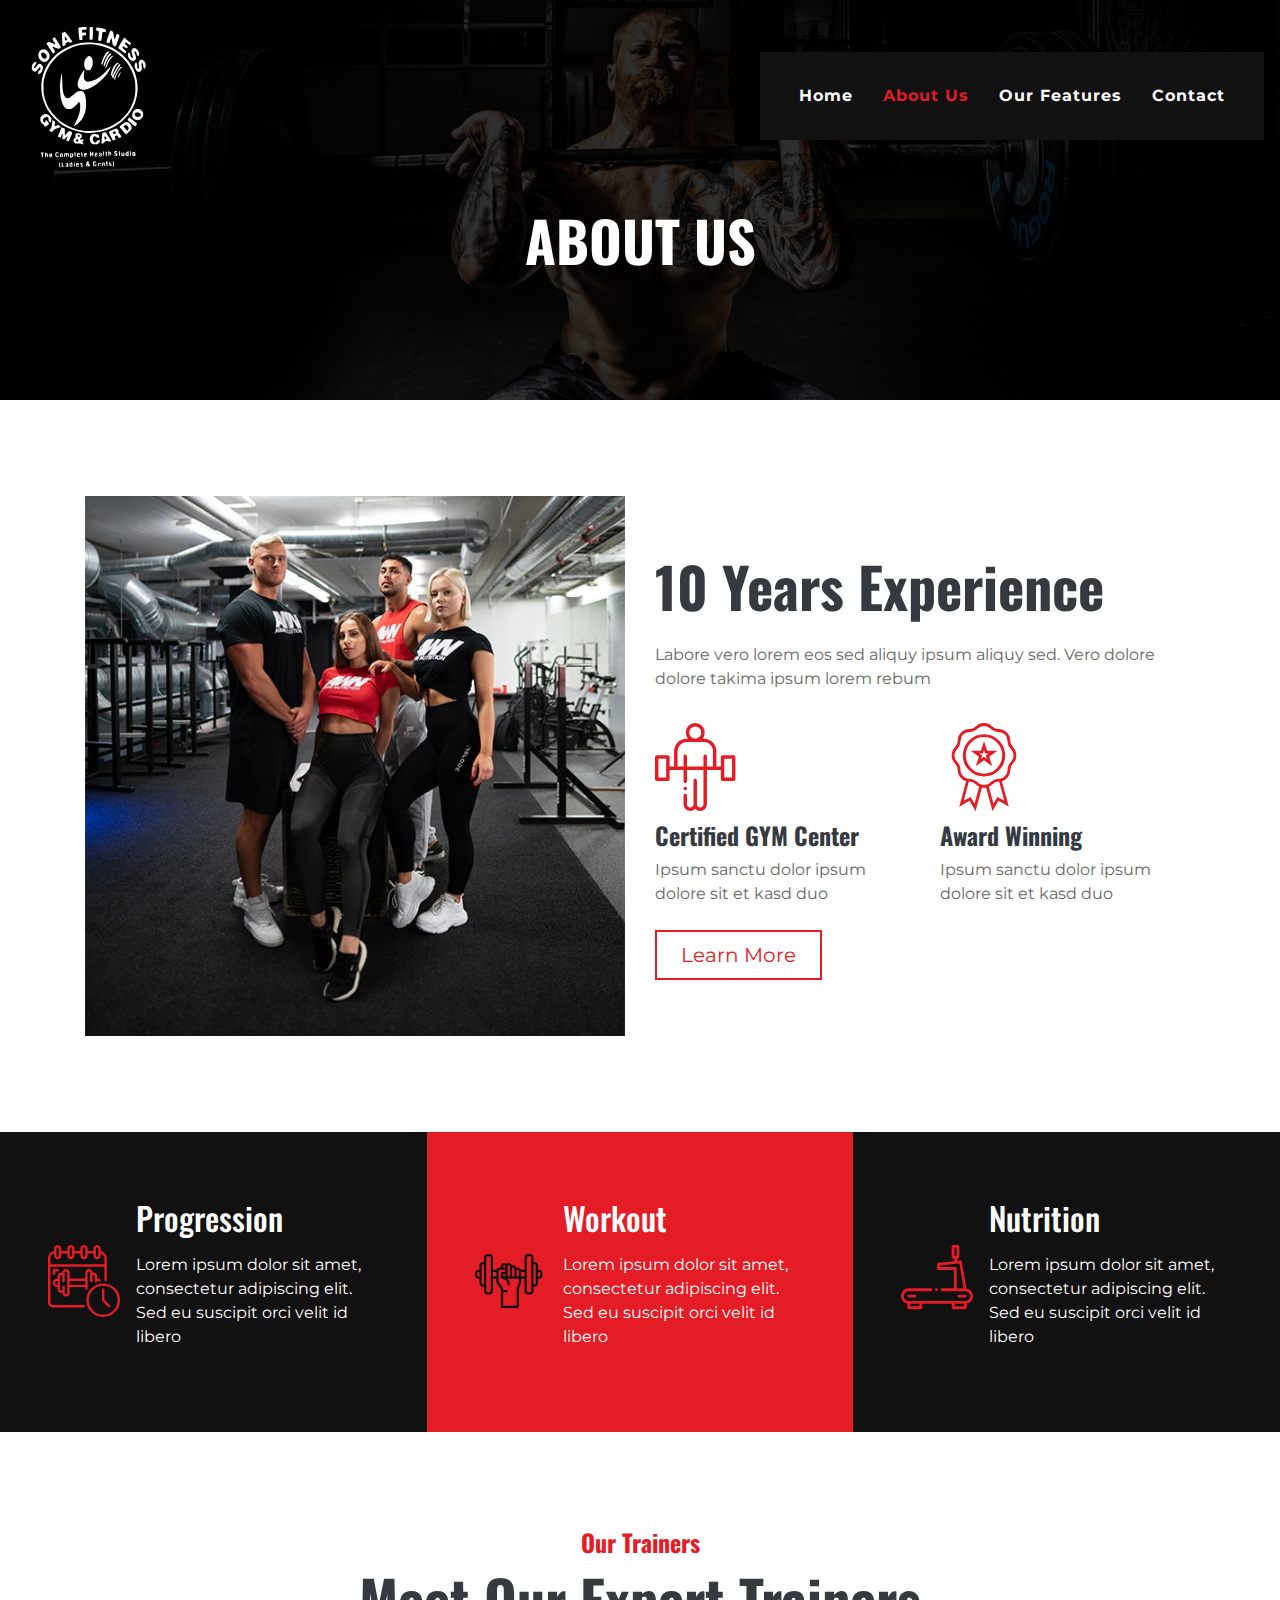
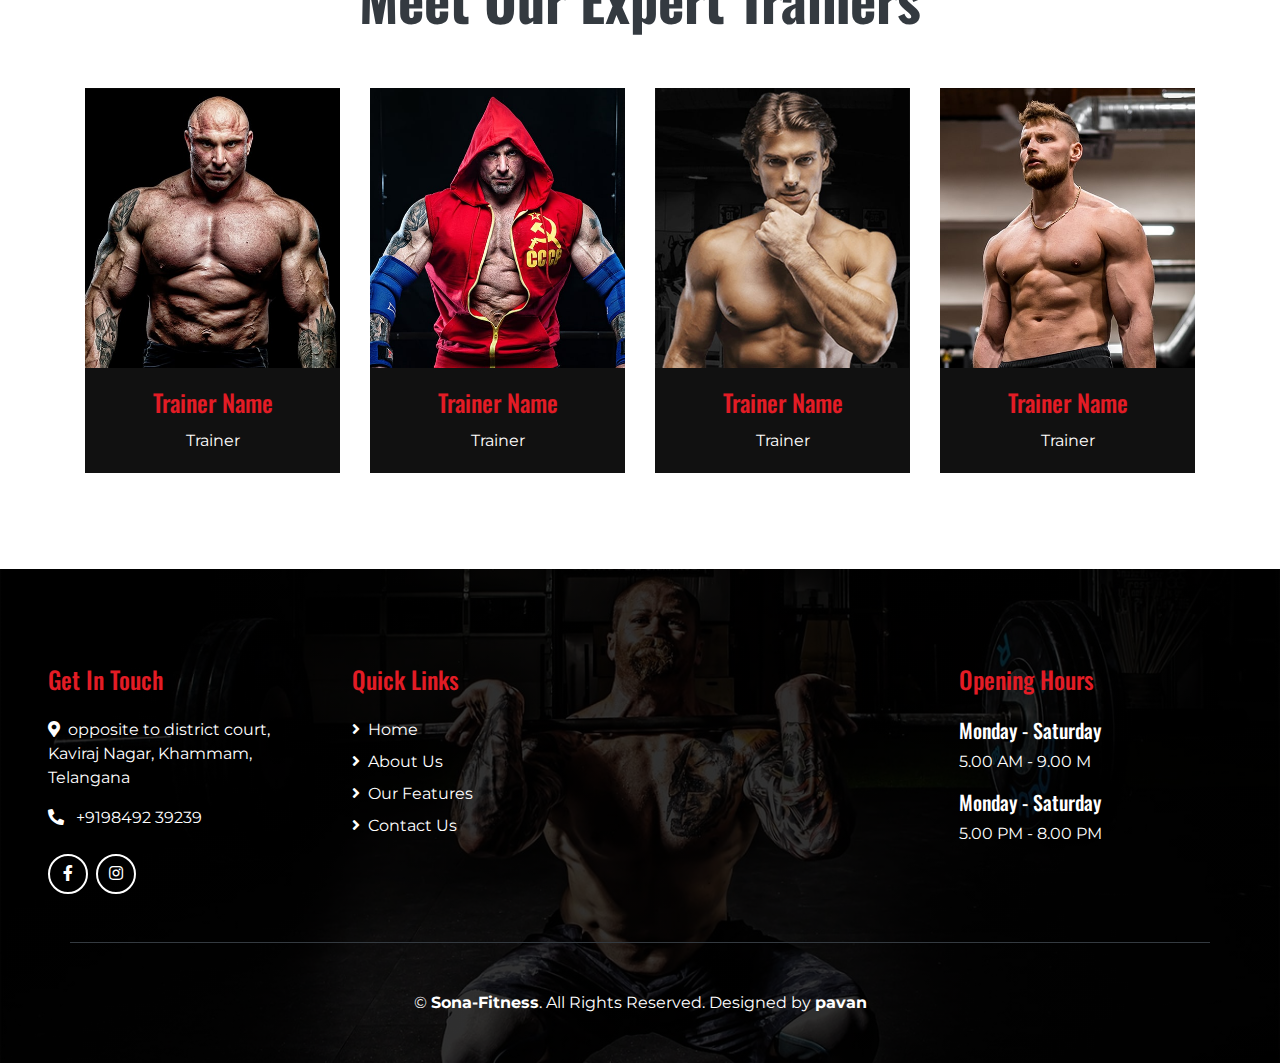
==== commit c9268ecb: "adding new images" ====
--- a/about.html
+++ b/about.html
@@ -2,277 +2,294 @@
 <html lang="en">
 
 <head>
-    <meta charset="utf-8">
-    <title>Gymnast - Gym Website Template</title>
-    <meta content="width=device-width, initial-scale=1.0" name="viewport">
-    <meta content="Free Website Template" name="keywords">
-    <meta content="Free Website Template" name="description">
-
-    <!-- Favicon -->
-    <link href="img/favicon.ico" rel="icon">
-
-    <!-- Font Awesome -->
-    <link href="https://cdnjs.cloudflare.com/ajax/libs/font-awesome/5.10.0/css/all.min.css" rel="stylesheet">
-
-    <!-- Flaticon Font -->
-    <link href="lib/flaticon/font/flaticon.css" rel="stylesheet">
-
-    <!-- Customized Bootstrap Stylesheet -->
-    <link href="css/style.min.css" rel="stylesheet">
+  <meta charset="utf-8" />
+  <title>Gymnast - Gym Website Template</title>
+  <meta content="width=device-width, initial-scale=1.0" name="viewport" />
+  <meta content="Free Website Template" name="keywords" />
+  <meta content="Free Website Template" name="description" />
+
+  <!-- Favicon -->
+  <link href="img/favicon.ico" rel="icon" />
+
+  <!-- Font Awesome -->
+  <link href="https://cdnjs.cloudflare.com/ajax/libs/font-awesome/5.10.0/css/all.min.css" rel="stylesheet" />
+
+  <!-- Flaticon Font -->
+  <link href="lib/flaticon/font/flaticon.css" rel="stylesheet" />
+
+  <!-- Customized Bootstrap Stylesheet -->
+  <link href="css/style.min.css" rel="stylesheet" />
+  <link href="css/styles.user.css" rel="stylesheet" />
+
 </head>
 
 <body class="bg-white">
-    <!-- Navbar Start -->
-    <div class="container-fluid p-0 nav-bar">
-        <nav class="navbar navbar-expand-lg bg-none navbar-dark py-3">
-            <a href="" class="navbar-brand">
-                <h1 class="m-0 display-4 font-weight-bold text-uppercase text-white">Gymnast</h1>
-            </a>
-            <button type="button" class="navbar-toggler" data-toggle="collapse" data-target="#navbarCollapse">
-                <span class="navbar-toggler-icon"></span>
-            </button>
-            <div class="collapse navbar-collapse justify-content-between" id="navbarCollapse">
-                <div class="navbar-nav ml-auto p-4 bg-secondary">
-                    <a href="index.html" class="nav-item nav-link">Home</a>
-                    <a href="about.html" class="nav-item nav-link active">About Us</a>
-                    <a href="feature.html" class="nav-item nav-link">Our Features</a>
-                    <a href="class.html" class="nav-item nav-link">Classes</a>
-                    <div class="nav-item dropdown">
-                        <a href="#" class="nav-link dropdown-toggle" data-toggle="dropdown">Pages</a>
-                        <div class="dropdown-menu text-capitalize">
-                            <a href="blog.html" class="dropdown-item">Blog Grid</a>
-                            <a href="single.html" class="dropdown-item">Blog Detail</a>
-                        </div>
-                    </div>
-                    <a href="contact.html" class="nav-item nav-link">Contact</a>
-                </div>
-            </div>
-        </nav>
-    </div>
-    <!-- Navbar End -->
-
-
-    <!-- Page Header Start -->
-    <div class="container-fluid page-header mb-5">
-        <div class="d-flex flex-column align-items-center justify-content-center pt-0 pt-lg-5" style="min-height: 400px">
-            <h4 class="display-4 mb-3 mt-0 mt-lg-5 text-white text-uppercase font-weight-bold">About Us</h4>
-            <div class="d-inline-flex">
-                <p class="m-0 text-white"><a class="text-white" href="">Home</a></p>
-                <p class="m-0 text-white px-2">/</p>
-                <p class="m-0 text-white">About Us</p>
-            </div>
-        </div>
-    </div>
-    <!-- Page Header End -->
-
-
-    <!-- About Start -->
-    <div class="container py-5">
-        <div class="row align-items-center">
-            <div class="col-lg-6">
-                <img class="img-fluid mb-4 mb-lg-0" src="img/about.jpg" alt="Image">
-            </div>
-            <div class="col-lg-6">
-                <h2 class="display-4 font-weight-bold mb-4">10 Years Experience</h2>
-                <p>Labore vero lorem eos sed aliquy ipsum aliquy sed. Vero dolore dolore takima ipsum lorem rebum</p>
-                <div class="row py-2">
-                    <div class="col-sm-6">
-                        <i class="flaticon-barbell display-2 text-primary"></i>
-                        <h4 class="font-weight-bold">Certified GYM Center</h4>
-                        <p>Ipsum sanctu dolor ipsum dolore sit et kasd duo</p>
-                    </div>
-                    <div class="col-sm-6">
-                        <i class="flaticon-medal display-2 text-primary"></i>
-                        <h4 class="font-weight-bold">Award Winning</h4>
-                        <p>Ipsum sanctu dolor ipsum dolore sit et kasd duo</p>
-                    </div>
-                </div>
-                <a href="" class="btn btn-lg px-4 btn-outline-primary">Learn More</a>
-            </div>
-        </div>
-    </div>
-    <!-- About End -->
-
-
-    <!-- Features Start -->
-    <div class="container-fluid my-5">
-        <div class="row">
-            <div class="col-lg-4 p-0">
-                <div class="d-flex align-items-center bg-secondary text-white px-5" style="min-height: 300px;">
-                    <i class="flaticon-training display-3 text-primary mr-3"></i>
-                    <div class="">
-                        <h2 class="text-white mb-3">Progression</h2>
-                        <p>Lorem ipsum dolor sit amet, consectetur adipiscing elit. Sed eu suscipit orci velit id libero
-                        </p>
-                    </div>
-                </div>
-            </div>
-            <div class="col-lg-4 p-0">
-                <div class="d-flex align-items-center bg-primary text-white px-5" style="min-height: 300px;">
-                    <i class="flaticon-weightlifting display-3 text-secondary mr-3"></i>
-                    <div class="">
-                        <h2 class="text-white mb-3">Workout</h2>
-                        <p>Lorem ipsum dolor sit amet, consectetur adipiscing elit. Sed eu suscipit orci velit id libero
-                        </p>
-                    </div>
-                </div>
-            </div>
-            <div class="col-lg-4 p-0">
-                <div class="d-flex align-items-center bg-secondary text-white px-5" style="min-height: 300px;">
-                    <i class="flaticon-treadmill display-3 text-primary mr-3"></i>
-                    <div class="">
-                        <h2 class="text-white mb-3">Nutrition</h2>
-                        <p>Lorem ipsum dolor sit amet, consectetur adipiscing elit. Sed eu suscipit orci velit id libero
-                        </p>
-                    </div>
-                </div>
-            </div>
-        </div>
-    </div>
-    <!-- Features End -->
-
-
-    <!-- Team Start -->
-    <div class="container pt-5 team">
-        <div class="d-flex flex-column text-center mb-5">
-            <h4 class="text-primary font-weight-bold">Our Trainers</h4>
-            <h4 class="display-4 font-weight-bold">Meet Our Expert Trainers</h4>
-        </div>
-        <div class="row">
-            <div class="col-lg-3 col-md-6 mb-5">
-                <div class="card border-0 bg-secondary text-center text-white">
-                    <img class="card-img-top" src="img/team-1.jpg" alt="">
-                    <div class="card-social d-flex align-items-center justify-content-center">
-                        <a class="btn btn-outline-light rounded-circle text-center mr-2 px-0" style="width: 40px; height: 40px;" href="#"><i class="fab fa-twitter"></i></a>
-                        <a class="btn btn-outline-light rounded-circle text-center mr-2 px-0" style="width: 40px; height: 40px;" href="#"><i class="fab fa-facebook-f"></i></a>
-                        <a class="btn btn-outline-light rounded-circle text-center mr-2 px-0" style="width: 40px; height: 40px;" href="#"><i class="fab fa-linkedin-in"></i></a>
-                        <a class="btn btn-outline-light rounded-circle text-center mr-2 px-0" style="width: 40px; height: 40px;" href="#"><i class="fab fa-instagram"></i></a>
-                    </div>
-                    <div class="card-body bg-secondary">
-                        <h4 class="card-title text-primary">Trainer Name</h4>
-                        <p class="card-text">Trainer</p>
-                    </div>
-                </div>
-            </div>
-            <div class="col-lg-3 col-md-6 mb-5">
-                <div class="card border-0 bg-secondary text-center text-white">
-                    <img class="card-img-top" src="img/team-2.jpg" alt="">
-                    <div class="card-social d-flex align-items-center justify-content-center">
-                        <a class="btn btn-outline-light rounded-circle text-center mr-2 px-0" style="width: 40px; height: 40px;" href="#"><i class="fab fa-twitter"></i></a>
-                        <a class="btn btn-outline-light rounded-circle text-center mr-2 px-0" style="width: 40px; height: 40px;" href="#"><i class="fab fa-facebook-f"></i></a>
-                        <a class="btn btn-outline-light rounded-circle text-center mr-2 px-0" style="width: 40px; height: 40px;" href="#"><i class="fab fa-linkedin-in"></i></a>
-                        <a class="btn btn-outline-light rounded-circle text-center mr-2 px-0" style="width: 40px; height: 40px;" href="#"><i class="fab fa-instagram"></i></a>
-                    </div>
-                    <div class="card-body bg-secondary">
-                        <h4 class="card-title text-primary">Trainer Name</h4>
-                        <p class="card-text">Trainer</p>
-                    </div>
-                </div>
-            </div>
-            <div class="col-lg-3 col-md-6 mb-5">
-                <div class="card border-0 bg-secondary text-center text-white">
-                    <img class="card-img-top" src="img/team-3.jpg" alt="">
-                    <div class="card-social d-flex align-items-center justify-content-center">
-                        <a class="btn btn-outline-light rounded-circle text-center mr-2 px-0" style="width: 40px; height: 40px;" href="#"><i class="fab fa-twitter"></i></a>
-                        <a class="btn btn-outline-light rounded-circle text-center mr-2 px-0" style="width: 40px; height: 40px;" href="#"><i class="fab fa-facebook-f"></i></a>
-                        <a class="btn btn-outline-light rounded-circle text-center mr-2 px-0" style="width: 40px; height: 40px;" href="#"><i class="fab fa-linkedin-in"></i></a>
-                        <a class="btn btn-outline-light rounded-circle text-center mr-2 px-0" style="width: 40px; height: 40px;" href="#"><i class="fab fa-instagram"></i></a>
-                    </div>
-                    <div class="card-body bg-secondary">
-                        <h4 class="card-title text-primary">Trainer Name</h4>
-                        <p class="card-text">Trainer</p>
-                    </div>
-                </div>
-            </div>
-            <div class="col-lg-3 col-md-6 mb-5">
-                <div class="card border-0 bg-secondary text-center text-white">
-                    <img class="card-img-top" src="img/team-4.jpg" alt="">
-                    <div class="card-social d-flex align-items-center justify-content-center">
-                        <a class="btn btn-outline-light rounded-circle text-center mr-2 px-0" style="width: 40px; height: 40px;" href="#"><i class="fab fa-twitter"></i></a>
-                        <a class="btn btn-outline-light rounded-circle text-center mr-2 px-0" style="width: 40px; height: 40px;" href="#"><i class="fab fa-facebook-f"></i></a>
-                        <a class="btn btn-outline-light rounded-circle text-center mr-2 px-0" style="width: 40px; height: 40px;" href="#"><i class="fab fa-linkedin-in"></i></a>
-                        <a class="btn btn-outline-light rounded-circle text-center mr-2 px-0" style="width: 40px; height: 40px;" href="#"><i class="fab fa-instagram"></i></a>
-                    </div>
-                    <div class="card-body bg-secondary">
-                        <h4 class="card-title text-primary">Trainer Name</h4>
-                        <p class="card-text">Trainer</p>
-                    </div>
-                </div>
-            </div>
-        </div>
-    </div>
-    <!-- Team End -->
-
-
-    <!-- Footer Start -->
-    <div class="footer container-fluid mt-5 py-5 px-sm-3 px-md-5 text-white">
-        <div class="row pt-5">
-            <div class="col-lg-3 col-md-6 mb-5">
-                <h4 class="text-primary mb-4">Get In Touch</h4>
-                <p><i class="fa fa-map-marker-alt mr-2"></i>123 Street, New York, USA</p>
-                <p><i class="fa fa-phone-alt mr-2"></i>+012 345 67890</p>
-                <p><i class="fa fa-envelope mr-2"></i>info@example.com</p>
-                <div class="d-flex justify-content-start mt-4">
-                    <a class="btn btn-outline-light rounded-circle text-center mr-2 px-0" style="width: 40px; height: 40px;" href="#"><i class="fab fa-twitter"></i></a>
-                    <a class="btn btn-outline-light rounded-circle text-center mr-2 px-0" style="width: 40px; height: 40px;" href="#"><i class="fab fa-facebook-f"></i></a>
-                    <a class="btn btn-outline-light rounded-circle text-center mr-2 px-0" style="width: 40px; height: 40px;" href="#"><i class="fab fa-linkedin-in"></i></a>
-                    <a class="btn btn-outline-light rounded-circle text-center mr-2 px-0" style="width: 40px; height: 40px;" href="#"><i class="fab fa-instagram"></i></a>
-                </div>
-            </div>
-            <div class="col-lg-3 col-md-6 mb-5">
-                <h4 class="text-primary mb-4">Quick Links</h4>
-                <div class="d-flex flex-column justify-content-start">
-                    <a class="text-white mb-2" href="#"><i class="fa fa-angle-right mr-2"></i>Home</a>
-                    <a class="text-white mb-2" href="#"><i class="fa fa-angle-right mr-2"></i>About Us</a>
-                    <a class="text-white mb-2" href="#"><i class="fa fa-angle-right mr-2"></i>Our Features</a>
-                    <a class="text-white mb-2" href="#"><i class="fa fa-angle-right mr-2"></i>Classes</a>
-                    <a class="text-white" href="#"><i class="fa fa-angle-right mr-2"></i>Contact Us</a>
-                </div>
-            </div>
-            <div class="col-lg-3 col-md-6 mb-5">
-                <h4 class="text-primary mb-4">Popular Links</h4>
-                <div class="d-flex flex-column justify-content-start">
-                    <a class="text-white mb-2" href="#"><i class="fa fa-angle-right mr-2"></i>Home</a>
-                    <a class="text-white mb-2" href="#"><i class="fa fa-angle-right mr-2"></i>About Us</a>
-                    <a class="text-white mb-2" href="#"><i class="fa fa-angle-right mr-2"></i>Our Features</a>
-                    <a class="text-white mb-2" href="#"><i class="fa fa-angle-right mr-2"></i>Classes</a>
-                    <a class="text-white" href="#"><i class="fa fa-angle-right mr-2"></i>Contact Us</a>
-                </div>
-            </div>
-            <div class="col-lg-3 col-md-6 mb-5">
-                <h4 class="text-primary mb-4">Opening Hours</h4>
-                <h5 class="text-white">Monday - Friday</h5>
-                <p>8.00 AM - 8.00 PM</p>
-                <h5 class="text-white">Saturday - Sunday</h5>
-                <p>2.00 PM - 8.00 PM</p>
-            </div>
-        </div>
-        <div class="container border-top border-dark pt-5">
-            <p class="m-0 text-center text-white">
-                &copy; <a class="text-white font-weight-bold" href="#">Your Site Name</a>. All Rights Reserved. Designed by
-                <a class="text-white font-weight-bold" href="https://htmlcodex.com">HTML Codex</a>
+  <!-- Navbar Start -->
+  <div class="container-fluid p-0 nav-bar">
+    <nav class="navbar navbar-expand-lg bg-none navbar-dark py-3">
+      <a href="/" class="navbar-brand">
+        <img src="img/sona-logo.svg" alt="" class="sona-logo" srcset="">
+      </a>
+      <button type="button" class="navbar-toggler" data-toggle="collapse" data-target="#navbarCollapse">
+        <span class="navbar-toggler-icon"></span>
+      </button>
+      <div class="collapse navbar-collapse justify-content-between" id="navbarCollapse">
+        <div class="navbar-nav ml-auto p-4 bg-secondary">
+          <a href="index.html" class="nav-item nav-link">Home</a>
+          <a href="about.html" class="nav-item nav-link active">About Us</a>
+          <a href="feature.html" class="nav-item nav-link">Our Features</a>
+          <a href="contact.html" class="nav-item nav-link">Contact</a>
+        </div>
+      </div>
+    </nav>
+  </div>
+  <!-- Navbar End -->
+
+  <!-- Page Header Start -->
+  <div class="container-fluid page-header mb-5">
+    <div class="d-flex flex-column align-items-center justify-content-center pt-0 pt-lg-5" style="min-height: 400px">
+      <h4 class="display-4 mb-3 mt-0 mt-lg-5 text-white text-uppercase font-weight-bold">
+        About Us
+      </h4>
+
+    </div>
+  </div>
+  <!-- Page Header End -->
+
+  <!-- About Start -->
+  <div class="container py-5">
+    <div class="row align-items-center">
+      <div class="col-lg-6">
+        <img class="img-fluid mb-4 mb-lg-0" src="img/about.jpg" alt="Image" />
+      </div>
+      <div class="col-lg-6">
+        <h2 class="display-4 font-weight-bold mb-4">10 Years Experience</h2>
+        <p>
+          Labore vero lorem eos sed aliquy ipsum aliquy sed. Vero dolore
+          dolore takima ipsum lorem rebum
+        </p>
+        <div class="row py-2">
+          <div class="col-sm-6">
+            <i class="flaticon-barbell display-2 text-primary"></i>
+            <h4 class="font-weight-bold">Certified GYM Center</h4>
+            <p>Ipsum sanctu dolor ipsum dolore sit et kasd duo</p>
+          </div>
+          <div class="col-sm-6">
+            <i class="flaticon-medal display-2 text-primary"></i>
+            <h4 class="font-weight-bold">Award Winning</h4>
+            <p>Ipsum sanctu dolor ipsum dolore sit et kasd duo</p>
+          </div>
+        </div>
+        <a href="" class="btn btn-lg px-4 btn-outline-primary">Learn More</a>
+      </div>
+    </div>
+  </div>
+  <!-- About End -->
+
+  <!-- Features Start -->
+  <div class="container-fluid my-5">
+    <div class="row">
+      <div class="col-lg-4 p-0">
+        <div class="d-flex align-items-center bg-secondary text-white px-5" style="min-height: 300px">
+          <i class="flaticon-training display-3 text-primary mr-3"></i>
+          <div class="">
+            <h2 class="text-white mb-3">Progression</h2>
+            <p>
+              Lorem ipsum dolor sit amet, consectetur adipiscing elit. Sed eu
+              suscipit orci velit id libero
             </p>
-        </div>
-    </div>
-    <!-- Footer End -->
-
-
-    <!-- Back to Top -->
-    <a href="#" class="btn btn-outline-primary back-to-top"><i class="fa fa-angle-double-up"></i></a>
-
-
-    <!-- JavaScript Libraries -->
-    <script src="https://code.jquery.com/jquery-3.4.1.min.js"></script>
-    <script src="https://stackpath.bootstrapcdn.com/bootstrap/4.4.1/js/bootstrap.bundle.min.js"></script>
-    <script src="lib/easing/easing.min.js"></script>
-    <script src="lib/waypoints/waypoints.min.js"></script>
-
-    <!-- Contact Javascript File -->
-    <script src="mail/jqBootstrapValidation.min.js"></script>
-    <script src="mail/contact.js"></script>
-
-    <!-- Template Javascript -->
-    <script src="js/main.js"></script>
+          </div>
+        </div>
+      </div>
+      <div class="col-lg-4 p-0">
+        <div class="d-flex align-items-center bg-primary text-white px-5" style="min-height: 300px">
+          <i class="flaticon-weightlifting display-3 text-secondary mr-3"></i>
+          <div class="">
+            <h2 class="text-white mb-3">Workout</h2>
+            <p>
+              Lorem ipsum dolor sit amet, consectetur adipiscing elit. Sed eu
+              suscipit orci velit id libero
+            </p>
+          </div>
+        </div>
+      </div>
+      <div class="col-lg-4 p-0">
+        <div class="d-flex align-items-center bg-secondary text-white px-5" style="min-height: 300px">
+          <i class="flaticon-treadmill display-3 text-primary mr-3"></i>
+          <div class="">
+            <h2 class="text-white mb-3">Nutrition</h2>
+            <p>
+              Lorem ipsum dolor sit amet, consectetur adipiscing elit. Sed eu
+              suscipit orci velit id libero
+            </p>
+          </div>
+        </div>
+      </div>
+    </div>
+  </div>
+  <!-- Features End -->
+
+  <!-- Team Start -->
+  <div class="container pt-5 team">
+    <div class="d-flex flex-column text-center mb-5">
+      <h4 class="text-primary font-weight-bold">Our Trainers</h4>
+      <h4 class="display-4 font-weight-bold">Meet Our Expert Trainers</h4>
+    </div>
+    <div class="row">
+      <div class="col-lg-3 col-md-6 mb-5">
+        <div class="card border-0 bg-secondary text-center text-white">
+          <img class="card-img-top" src="img/team-1.jpg" alt="" />
+          <div class="card-social d-flex align-items-center justify-content-center">
+            <a class="btn btn-outline-light rounded-circle text-center mr-2 px-0" style="width: 40px; height: 40px"
+              href="#"><i class="fab fa-twitter"></i></a>
+            <a class="btn btn-outline-light rounded-circle text-center mr-2 px-0" style="width: 40px; height: 40px"
+              href="#"><i class="fab fa-facebook-f"></i></a>
+            <a class="btn btn-outline-light rounded-circle text-center mr-2 px-0" style="width: 40px; height: 40px"
+              href="#"><i class="fab fa-linkedin-in"></i></a>
+            <a class="btn btn-outline-light rounded-circle text-center mr-2 px-0" style="width: 40px; height: 40px"
+              href="#"><i class="fab fa-instagram"></i></a>
+          </div>
+          <div class="card-body bg-secondary">
+            <h4 class="card-title text-primary">Trainer Name</h4>
+            <p class="card-text">Trainer</p>
+          </div>
+        </div>
+      </div>
+      <div class="col-lg-3 col-md-6 mb-5">
+        <div class="card border-0 bg-secondary text-center text-white">
+          <img class="card-img-top" src="img/team-2.jpg" alt="" />
+          <div class="card-social d-flex align-items-center justify-content-center">
+            <a class="btn btn-outline-light rounded-circle text-center mr-2 px-0" style="width: 40px; height: 40px"
+              href="#"><i class="fab fa-twitter"></i></a>
+            <a class="btn btn-outline-light rounded-circle text-center mr-2 px-0" style="width: 40px; height: 40px"
+              href="#"><i class="fab fa-facebook-f"></i></a>
+            <a class="btn btn-outline-light rounded-circle text-center mr-2 px-0" style="width: 40px; height: 40px"
+              href="#"><i class="fab fa-linkedin-in"></i></a>
+            <a class="btn btn-outline-light rounded-circle text-center mr-2 px-0" style="width: 40px; height: 40px"
+              href="#"><i class="fab fa-instagram"></i></a>
+          </div>
+          <div class="card-body bg-secondary">
+            <h4 class="card-title text-primary">Trainer Name</h4>
+            <p class="card-text">Trainer</p>
+          </div>
+        </div>
+      </div>
+      <div class="col-lg-3 col-md-6 mb-5">
+        <div class="card border-0 bg-secondary text-center text-white">
+          <img class="card-img-top" src="img/team-3.jpg" alt="" />
+          <div class="card-social d-flex align-items-center justify-content-center">
+            <a class="btn btn-outline-light rounded-circle text-center mr-2 px-0" style="width: 40px; height: 40px"
+              href="#"><i class="fab fa-twitter"></i></a>
+            <a class="btn btn-outline-light rounded-circle text-center mr-2 px-0" style="width: 40px; height: 40px"
+              href="#"><i class="fab fa-facebook-f"></i></a>
+            <a class="btn btn-outline-light rounded-circle text-center mr-2 px-0" style="width: 40px; height: 40px"
+              href="#"><i class="fab fa-linkedin-in"></i></a>
+            <a class="btn btn-outline-light rounded-circle text-center mr-2 px-0" style="width: 40px; height: 40px"
+              href="#"><i class="fab fa-instagram"></i></a>
+          </div>
+          <div class="card-body bg-secondary">
+            <h4 class="card-title text-primary">Trainer Name</h4>
+            <p class="card-text">Trainer</p>
+          </div>
+        </div>
+      </div>
+      <div class="col-lg-3 col-md-6 mb-5">
+        <div class="card border-0 bg-secondary text-center text-white">
+          <img class="card-img-top" src="img/team-4.jpg" alt="" />
+          <div class="card-social d-flex align-items-center justify-content-center">
+            <a class="btn btn-outline-light rounded-circle text-center mr-2 px-0" style="width: 40px; height: 40px"
+              href="#"><i class="fab fa-twitter"></i></a>
+            <a class="btn btn-outline-light rounded-circle text-center mr-2 px-0" style="width: 40px; height: 40px"
+              href="#"><i class="fab fa-facebook-f"></i></a>
+            <a class="btn btn-outline-light rounded-circle text-center mr-2 px-0" style="width: 40px; height: 40px"
+              href="#"><i class="fab fa-linkedin-in"></i></a>
+            <a class="btn btn-outline-light rounded-circle text-center mr-2 px-0" style="width: 40px; height: 40px"
+              href="#"><i class="fab fa-instagram"></i></a>
+          </div>
+          <div class="card-body bg-secondary">
+            <h4 class="card-title text-primary">Trainer Name</h4>
+            <p class="card-text">Trainer</p>
+          </div>
+        </div>
+      </div>
+    </div>
+  </div>
+  <!-- Team End -->
+  <!-- Footer Start -->
+  <div class="footer container-fluid mt-5 py-5 px-sm-3 px-md-5 text-white">
+    <div class="row pt-5">
+      <div class="col-lg-3 col-md-6 mb-5">
+        <h4 class="text-primary mb-4">Get In Touch</h4>
+        <p>
+          <i class="fa fa-map-marker-alt mr-2"></i>opposite to district court, Kaviraj Nagar, Khammam, Telangana
+        </p>
+        <p id="phoneNumber" title="click to copy">
+          <i class="fa fa-phone-alt mr-2"></i>
+          +9198492 39239
+        </p>
+        <!-- <p><i class="fa fa-envelope mr-2"></i>info@example.com</p> -->
+        <div class="d-flex justify-content-start mt-4">
+          <!-- <a class="btn btn-outline-light rounded-circle text-center mr-2 px-0" style="width: 40px; height: 40px"
+            href="#"><i class="fab fa-twitter"></i></a> -->
+          <a class="btn btn-outline-light rounded-circle text-center mr-2 px-0" style="width: 40px; height: 40px"
+            href="#"><i class="fab fa-facebook-f"></i></a>
+          <!-- <a class="btn btn-outline-light rounded-circle text-center mr-2 px-0" style="width: 40px; height: 40px"
+            href="#"><i class="fab fa-linkedin-in"></i></a> -->
+          <a class="btn btn-outline-light rounded-circle text-center mr-2 px-0" style="width: 40px; height: 40px"
+            href="#"><i class="fab fa-instagram"></i></a>
+        </div>
+      </div>
+      <div class="col-lg-3 col-md-6 mb-5">
+        <h4 class="text-primary mb-4">Quick Links</h4>
+        <div class="d-flex flex-column justify-content-start">
+          <a class="text-white mb-2" href="/"><i class="fa fa-angle-right mr-2"></i>Home</a>
+          <a class="text-white mb-2" href="/about.html"><i class="fa fa-angle-right mr-2"></i>About Us</a>
+          <a class="text-white mb-2" href="/feature.html"><i class="fa fa-angle-right mr-2"></i>Our Features</a>
+          <a class="text-white" href="/contact.html"><i class="fa fa-angle-right mr-2"></i>Contact Us</a>
+        </div>
+      </div>
+      <div class="col-lg-3 col-md-6 mb-5">
+        <!-- <h4 class="text-primary mb-4">Popular Links</h4>
+        <div class="d-flex flex-column justify-content-start">
+          <a class="text-white mb-2" href="#"><i class="fa fa-angle-right mr-2"></i>Home</a>
+          <a class="text-white mb-2" href="#"><i class="fa fa-angle-right mr-2"></i>About Us</a>
+          <a class="text-white mb-2" href="#"><i class="fa fa-angle-right mr-2"></i>Our Features</a>
+          <a class="text-white" href="#"><i class="fa fa-angle-right mr-2"></i>Contact Us</a>
+        </div> -->
+      </div>
+      <div class="col-lg-3 col-md-6 mb-5">
+        <h4 class="text-primary mb-4">Opening Hours</h4>
+        <h5 class="text-white">Monday - Saturday</h5>
+        <p>5.00 AM - 9.00 M</p>
+        <h5 class="text-white">Monday - Saturday</h5>
+        <p>5.00 PM - 8.00 PM</p>
+      </div>
+    </div>
+    <div class="container border-top border-dark pt-5">
+      <p class="m-0 text-center text-white">
+        &copy;
+        <a class="text-white font-weight-bold" href="#">Sona-Fitness</a>.
+        All Rights Reserved. Designed by <a class="text-white font-weight-bold"
+          href="https://www.linkedin.com/in/chindukuri-pavan7989/">pavan</a>
+      </p>
+    </div>
+  </div>
+  <!-- Footer End -->
+  <!-- Back to Top -->
+  <a href="#" class="btn btn-outline-primary back-to-top"><i class="fa fa-angle-double-up"></i></a>
+
+  <!-- JavaScript Libraries -->
+  <script src="https://code.jquery.com/jquery-3.4.1.min.js"></script>
+  <script src="https://stackpath.bootstrapcdn.com/bootstrap/4.4.1/js/bootstrap.bundle.min.js"></script>
+  <script src="lib/easing/easing.min.js"></script>
+  <script src="lib/waypoints/waypoints.min.js"></script>
+
+  <!-- Contact Javascript File -->
+  <script src="mail/jqBootstrapValidation.min.js"></script>
+  <script src="mail/contact.js"></script>
+
+  <!-- Template Javascript -->
+  <script src="js/main.js"></script>
 </body>
 
-</html>+</html>
--- a/css/style.min.css
+++ b/css/style.min.css
@@ -1,6 +1,8888 @@
-@charset "UTF-8";@import url(https://fonts.googleapis.com/css2?family=Montserrat&family=Oswald&display=swap);/*!
+@charset "UTF-8";
+@import url(https://fonts.googleapis.com/css2?family=Montserrat&family=Oswald&display=swap); /*!
  * Bootstrap v4.5.3 (https://getbootstrap.com/)
  * Copyright 2011-2020 The Bootstrap Authors
  * Copyright 2011-2020 Twitter, Inc.
  * Licensed under MIT (https://github.com/twbs/bootstrap/blob/main/LICENSE)
- */:root{--blue:#007bff;--indigo:#6610f2;--purple:#6f42c1;--pink:#e83e8c;--red:#dc3545;--orange:#fd7e14;--yellow:#ffc107;--green:#28a745;--teal:#20c997;--cyan:#17a2b8;--white:#fff;--gray:#6c757d;--gray-dark:#343a40;--primary:#E31C25;--secondary:#111111;--success:#28a745;--info:#17a2b8;--warning:#ffc107;--danger:#dc3545;--light:#ffffff;--dark:#343a40;--breakpoint-xs:0;--breakpoint-sm:576px;--breakpoint-md:768px;--breakpoint-lg:992px;--breakpoint-xl:1200px;--font-family-sans-serif:"Montserrat",sans-serif;--font-family-monospace:SFMono-Regular,Menlo,Monaco,Consolas,"Liberation Mono","Courier New",monospace}*,::after,::before{box-sizing:border-box}html{font-family:sans-serif;line-height:1.15;-webkit-text-size-adjust:100%;-webkit-tap-highlight-color:transparent}article,aside,figcaption,figure,footer,header,hgroup,main,nav,section{display:block}body{margin:0;font-family:Montserrat,sans-serif;font-size:1rem;font-weight:400;line-height:1.5;color:#666;text-align:left;background-color:#fff}[tabindex="-1"]:focus:not(:focus-visible){outline:0!important}hr{box-sizing:content-box;height:0;overflow:visible}h1,h2,h3,h4,h5,h6{margin-top:0;margin-bottom:.5rem}p{margin-top:0;margin-bottom:1rem}abbr[data-original-title],abbr[title]{text-decoration:underline;text-decoration:underline dotted;cursor:help;border-bottom:0;text-decoration-skip-ink:none}address{margin-bottom:1rem;font-style:normal;line-height:inherit}dl,ol,ul{margin-top:0;margin-bottom:1rem}ol ol,ol ul,ul ol,ul ul{margin-bottom:0}dt{font-weight:700}dd{margin-bottom:.5rem;margin-left:0}blockquote{margin:0 0 1rem}b,strong{font-weight:bolder}small{font-size:80%}sub,sup{position:relative;font-size:75%;line-height:0;vertical-align:baseline}sub{bottom:-.25em}sup{top:-.5em}a{color:#e31c25;text-decoration:none;background-color:transparent}a:hover{color:#9f141a;text-decoration:underline}a:not([href]):not([class]){color:inherit;text-decoration:none}a:not([href]):not([class]):hover{color:inherit;text-decoration:none}code,kbd,pre,samp{font-family:SFMono-Regular,Menlo,Monaco,Consolas,"Liberation Mono","Courier New",monospace;font-size:1em}pre{margin-top:0;margin-bottom:1rem;overflow:auto;-ms-overflow-style:scrollbar}figure{margin:0 0 1rem}img{vertical-align:middle;border-style:none}svg{overflow:hidden;vertical-align:middle}table{border-collapse:collapse}caption{padding-top:.75rem;padding-bottom:.75rem;color:#6c757d;text-align:left;caption-side:bottom}th{text-align:inherit;text-align:-webkit-match-parent}label{display:inline-block;margin-bottom:.5rem}button{border-radius:0}button:focus{outline:1px dotted;outline:5px auto -webkit-focus-ring-color}button,input,optgroup,select,textarea{margin:0;font-family:inherit;font-size:inherit;line-height:inherit}button,input{overflow:visible}button,select{text-transform:none}[role=button]{cursor:pointer}select{word-wrap:normal}[type=button],[type=reset],[type=submit],button{-webkit-appearance:button}[type=button]:not(:disabled),[type=reset]:not(:disabled),[type=submit]:not(:disabled),button:not(:disabled){cursor:pointer}[type=button]::-moz-focus-inner,[type=reset]::-moz-focus-inner,[type=submit]::-moz-focus-inner,button::-moz-focus-inner{padding:0;border-style:none}input[type=checkbox],input[type=radio]{box-sizing:border-box;padding:0}textarea{overflow:auto;resize:vertical}fieldset{min-width:0;padding:0;margin:0;border:0}legend{display:block;width:100%;max-width:100%;padding:0;margin-bottom:.5rem;font-size:1.5rem;line-height:inherit;color:inherit;white-space:normal}@media (max-width:1200px){legend{font-size:calc(1.275rem + .3vw)}}progress{vertical-align:baseline}[type=number]::-webkit-inner-spin-button,[type=number]::-webkit-outer-spin-button{height:auto}[type=search]{outline-offset:-2px;-webkit-appearance:none}[type=search]::-webkit-search-decoration{-webkit-appearance:none}::-webkit-file-upload-button{font:inherit;-webkit-appearance:button}output{display:inline-block}summary{display:list-item;cursor:pointer}template{display:none}[hidden]{display:none!important}.h1,.h2,.h3,.h4,.h5,.h6,h1,h2,h3,h4,h5,h6{margin-bottom:.5rem;font-family:Oswald,sans-serif;font-weight:500;line-height:1.2;color:#343a40}.h1,h1{font-size:2.5rem}@media (max-width:1200px){.h1,h1{font-size:calc(1.375rem + 1.5vw)}}.h2,h2{font-size:2rem}@media (max-width:1200px){.h2,h2{font-size:calc(1.325rem + .9vw)}}.h3,h3{font-size:1.75rem}@media (max-width:1200px){.h3,h3{font-size:calc(1.3rem + .6vw)}}.h4,h4{font-size:1.5rem}@media (max-width:1200px){.h4,h4{font-size:calc(1.275rem + .3vw)}}.h5,h5{font-size:1.25rem}.h6,h6{font-size:1rem}.lead{font-size:1.25rem;font-weight:300}.display-1{font-size:6rem;font-weight:300;line-height:1.2}@media (max-width:1200px){.display-1{font-size:calc(1.725rem + 5.7vw)}}.display-2{font-size:5.5rem;font-weight:300;line-height:1.2}@media (max-width:1200px){.display-2{font-size:calc(1.675rem + 5.1vw)}}.display-3{font-size:4.5rem;font-weight:300;line-height:1.2}@media (max-width:1200px){.display-3{font-size:calc(1.575rem + 3.9vw)}}.display-4{font-size:3.5rem;font-weight:300;line-height:1.2}@media (max-width:1200px){.display-4{font-size:calc(1.475rem + 2.7vw)}}hr{margin-top:1rem;margin-bottom:1rem;border:0;border-top:1px solid rgba(0,0,0,.1)}.small,small{font-size:80%;font-weight:400}.mark,mark{padding:.2em;background-color:#fcf8e3}.list-unstyled{padding-left:0;list-style:none}.list-inline{padding-left:0;list-style:none}.list-inline-item{display:inline-block}.list-inline-item:not(:last-child){margin-right:.5rem}.initialism{font-size:90%;text-transform:uppercase}.blockquote{margin-bottom:1rem;font-size:1.25rem}.blockquote-footer{display:block;font-size:80%;color:#6c757d}.blockquote-footer::before{content:"— "}.img-fluid{max-width:100%;height:auto}.img-thumbnail{padding:.25rem;background-color:#fff;border:1px solid #dee2e6;max-width:100%;height:auto}.figure{display:inline-block}.figure-img{margin-bottom:.5rem;line-height:1}.figure-caption{font-size:90%;color:#6c757d}code{font-size:87.5%;color:#e83e8c;word-wrap:break-word}a>code{color:inherit}kbd{padding:.2rem .4rem;font-size:87.5%;color:#fff;background-color:#212529}kbd kbd{padding:0;font-size:100%;font-weight:700}pre{display:block;font-size:87.5%;color:#212529}pre code{font-size:inherit;color:inherit;word-break:normal}.pre-scrollable{max-height:340px;overflow-y:scroll}.container,.container-fluid,.container-lg,.container-md,.container-sm,.container-xl{width:100%;padding-right:15px;padding-left:15px;margin-right:auto;margin-left:auto}@media (min-width:576px){.container,.container-sm{max-width:540px}}@media (min-width:768px){.container,.container-md,.container-sm{max-width:720px}}@media (min-width:992px){.container,.container-lg,.container-md,.container-sm{max-width:960px}}@media (min-width:1200px){.container,.container-lg,.container-md,.container-sm,.container-xl{max-width:1140px}}.row{display:flex;flex-wrap:wrap;margin-right:-15px;margin-left:-15px}.no-gutters{margin-right:0;margin-left:0}.no-gutters>.col,.no-gutters>[class*=col-]{padding-right:0;padding-left:0}.col,.col-1,.col-10,.col-11,.col-12,.col-2,.col-3,.col-4,.col-5,.col-6,.col-7,.col-8,.col-9,.col-auto,.col-lg,.col-lg-1,.col-lg-10,.col-lg-11,.col-lg-12,.col-lg-2,.col-lg-3,.col-lg-4,.col-lg-5,.col-lg-6,.col-lg-7,.col-lg-8,.col-lg-9,.col-lg-auto,.col-md,.col-md-1,.col-md-10,.col-md-11,.col-md-12,.col-md-2,.col-md-3,.col-md-4,.col-md-5,.col-md-6,.col-md-7,.col-md-8,.col-md-9,.col-md-auto,.col-sm,.col-sm-1,.col-sm-10,.col-sm-11,.col-sm-12,.col-sm-2,.col-sm-3,.col-sm-4,.col-sm-5,.col-sm-6,.col-sm-7,.col-sm-8,.col-sm-9,.col-sm-auto,.col-xl,.col-xl-1,.col-xl-10,.col-xl-11,.col-xl-12,.col-xl-2,.col-xl-3,.col-xl-4,.col-xl-5,.col-xl-6,.col-xl-7,.col-xl-8,.col-xl-9,.col-xl-auto{position:relative;width:100%;padding-right:15px;padding-left:15px}.col{flex-basis:0;flex-grow:1;max-width:100%}.row-cols-1>*{flex:0 0 100%;max-width:100%}.row-cols-2>*{flex:0 0 50%;max-width:50%}.row-cols-3>*{flex:0 0 33.3333333333%;max-width:33.3333333333%}.row-cols-4>*{flex:0 0 25%;max-width:25%}.row-cols-5>*{flex:0 0 20%;max-width:20%}.row-cols-6>*{flex:0 0 16.6666666667%;max-width:16.6666666667%}.col-auto{flex:0 0 auto;width:auto;max-width:100%}.col-1{flex:0 0 8.3333333333%;max-width:8.3333333333%}.col-2{flex:0 0 16.6666666667%;max-width:16.6666666667%}.col-3{flex:0 0 25%;max-width:25%}.col-4{flex:0 0 33.3333333333%;max-width:33.3333333333%}.col-5{flex:0 0 41.6666666667%;max-width:41.6666666667%}.col-6{flex:0 0 50%;max-width:50%}.col-7{flex:0 0 58.3333333333%;max-width:58.3333333333%}.col-8{flex:0 0 66.6666666667%;max-width:66.6666666667%}.col-9{flex:0 0 75%;max-width:75%}.col-10{flex:0 0 83.3333333333%;max-width:83.3333333333%}.col-11{flex:0 0 91.6666666667%;max-width:91.6666666667%}.col-12{flex:0 0 100%;max-width:100%}.order-first{order:-1}.order-last{order:13}.order-0{order:0}.order-1{order:1}.order-2{order:2}.order-3{order:3}.order-4{order:4}.order-5{order:5}.order-6{order:6}.order-7{order:7}.order-8{order:8}.order-9{order:9}.order-10{order:10}.order-11{order:11}.order-12{order:12}.offset-1{margin-left:8.3333333333%}.offset-2{margin-left:16.6666666667%}.offset-3{margin-left:25%}.offset-4{margin-left:33.3333333333%}.offset-5{margin-left:41.6666666667%}.offset-6{margin-left:50%}.offset-7{margin-left:58.3333333333%}.offset-8{margin-left:66.6666666667%}.offset-9{margin-left:75%}.offset-10{margin-left:83.3333333333%}.offset-11{margin-left:91.6666666667%}@media (min-width:576px){.col-sm{flex-basis:0;flex-grow:1;max-width:100%}.row-cols-sm-1>*{flex:0 0 100%;max-width:100%}.row-cols-sm-2>*{flex:0 0 50%;max-width:50%}.row-cols-sm-3>*{flex:0 0 33.3333333333%;max-width:33.3333333333%}.row-cols-sm-4>*{flex:0 0 25%;max-width:25%}.row-cols-sm-5>*{flex:0 0 20%;max-width:20%}.row-cols-sm-6>*{flex:0 0 16.6666666667%;max-width:16.6666666667%}.col-sm-auto{flex:0 0 auto;width:auto;max-width:100%}.col-sm-1{flex:0 0 8.3333333333%;max-width:8.3333333333%}.col-sm-2{flex:0 0 16.6666666667%;max-width:16.6666666667%}.col-sm-3{flex:0 0 25%;max-width:25%}.col-sm-4{flex:0 0 33.3333333333%;max-width:33.3333333333%}.col-sm-5{flex:0 0 41.6666666667%;max-width:41.6666666667%}.col-sm-6{flex:0 0 50%;max-width:50%}.col-sm-7{flex:0 0 58.3333333333%;max-width:58.3333333333%}.col-sm-8{flex:0 0 66.6666666667%;max-width:66.6666666667%}.col-sm-9{flex:0 0 75%;max-width:75%}.col-sm-10{flex:0 0 83.3333333333%;max-width:83.3333333333%}.col-sm-11{flex:0 0 91.6666666667%;max-width:91.6666666667%}.col-sm-12{flex:0 0 100%;max-width:100%}.order-sm-first{order:-1}.order-sm-last{order:13}.order-sm-0{order:0}.order-sm-1{order:1}.order-sm-2{order:2}.order-sm-3{order:3}.order-sm-4{order:4}.order-sm-5{order:5}.order-sm-6{order:6}.order-sm-7{order:7}.order-sm-8{order:8}.order-sm-9{order:9}.order-sm-10{order:10}.order-sm-11{order:11}.order-sm-12{order:12}.offset-sm-0{margin-left:0}.offset-sm-1{margin-left:8.3333333333%}.offset-sm-2{margin-left:16.6666666667%}.offset-sm-3{margin-left:25%}.offset-sm-4{margin-left:33.3333333333%}.offset-sm-5{margin-left:41.6666666667%}.offset-sm-6{margin-left:50%}.offset-sm-7{margin-left:58.3333333333%}.offset-sm-8{margin-left:66.6666666667%}.offset-sm-9{margin-left:75%}.offset-sm-10{margin-left:83.3333333333%}.offset-sm-11{margin-left:91.6666666667%}}@media (min-width:768px){.col-md{flex-basis:0;flex-grow:1;max-width:100%}.row-cols-md-1>*{flex:0 0 100%;max-width:100%}.row-cols-md-2>*{flex:0 0 50%;max-width:50%}.row-cols-md-3>*{flex:0 0 33.3333333333%;max-width:33.3333333333%}.row-cols-md-4>*{flex:0 0 25%;max-width:25%}.row-cols-md-5>*{flex:0 0 20%;max-width:20%}.row-cols-md-6>*{flex:0 0 16.6666666667%;max-width:16.6666666667%}.col-md-auto{flex:0 0 auto;width:auto;max-width:100%}.col-md-1{flex:0 0 8.3333333333%;max-width:8.3333333333%}.col-md-2{flex:0 0 16.6666666667%;max-width:16.6666666667%}.col-md-3{flex:0 0 25%;max-width:25%}.col-md-4{flex:0 0 33.3333333333%;max-width:33.3333333333%}.col-md-5{flex:0 0 41.6666666667%;max-width:41.6666666667%}.col-md-6{flex:0 0 50%;max-width:50%}.col-md-7{flex:0 0 58.3333333333%;max-width:58.3333333333%}.col-md-8{flex:0 0 66.6666666667%;max-width:66.6666666667%}.col-md-9{flex:0 0 75%;max-width:75%}.col-md-10{flex:0 0 83.3333333333%;max-width:83.3333333333%}.col-md-11{flex:0 0 91.6666666667%;max-width:91.6666666667%}.col-md-12{flex:0 0 100%;max-width:100%}.order-md-first{order:-1}.order-md-last{order:13}.order-md-0{order:0}.order-md-1{order:1}.order-md-2{order:2}.order-md-3{order:3}.order-md-4{order:4}.order-md-5{order:5}.order-md-6{order:6}.order-md-7{order:7}.order-md-8{order:8}.order-md-9{order:9}.order-md-10{order:10}.order-md-11{order:11}.order-md-12{order:12}.offset-md-0{margin-left:0}.offset-md-1{margin-left:8.3333333333%}.offset-md-2{margin-left:16.6666666667%}.offset-md-3{margin-left:25%}.offset-md-4{margin-left:33.3333333333%}.offset-md-5{margin-left:41.6666666667%}.offset-md-6{margin-left:50%}.offset-md-7{margin-left:58.3333333333%}.offset-md-8{margin-left:66.6666666667%}.offset-md-9{margin-left:75%}.offset-md-10{margin-left:83.3333333333%}.offset-md-11{margin-left:91.6666666667%}}@media (min-width:992px){.col-lg{flex-basis:0;flex-grow:1;max-width:100%}.row-cols-lg-1>*{flex:0 0 100%;max-width:100%}.row-cols-lg-2>*{flex:0 0 50%;max-width:50%}.row-cols-lg-3>*{flex:0 0 33.3333333333%;max-width:33.3333333333%}.row-cols-lg-4>*{flex:0 0 25%;max-width:25%}.row-cols-lg-5>*{flex:0 0 20%;max-width:20%}.row-cols-lg-6>*{flex:0 0 16.6666666667%;max-width:16.6666666667%}.col-lg-auto{flex:0 0 auto;width:auto;max-width:100%}.col-lg-1{flex:0 0 8.3333333333%;max-width:8.3333333333%}.col-lg-2{flex:0 0 16.6666666667%;max-width:16.6666666667%}.col-lg-3{flex:0 0 25%;max-width:25%}.col-lg-4{flex:0 0 33.3333333333%;max-width:33.3333333333%}.col-lg-5{flex:0 0 41.6666666667%;max-width:41.6666666667%}.col-lg-6{flex:0 0 50%;max-width:50%}.col-lg-7{flex:0 0 58.3333333333%;max-width:58.3333333333%}.col-lg-8{flex:0 0 66.6666666667%;max-width:66.6666666667%}.col-lg-9{flex:0 0 75%;max-width:75%}.col-lg-10{flex:0 0 83.3333333333%;max-width:83.3333333333%}.col-lg-11{flex:0 0 91.6666666667%;max-width:91.6666666667%}.col-lg-12{flex:0 0 100%;max-width:100%}.order-lg-first{order:-1}.order-lg-last{order:13}.order-lg-0{order:0}.order-lg-1{order:1}.order-lg-2{order:2}.order-lg-3{order:3}.order-lg-4{order:4}.order-lg-5{order:5}.order-lg-6{order:6}.order-lg-7{order:7}.order-lg-8{order:8}.order-lg-9{order:9}.order-lg-10{order:10}.order-lg-11{order:11}.order-lg-12{order:12}.offset-lg-0{margin-left:0}.offset-lg-1{margin-left:8.3333333333%}.offset-lg-2{margin-left:16.6666666667%}.offset-lg-3{margin-left:25%}.offset-lg-4{margin-left:33.3333333333%}.offset-lg-5{margin-left:41.6666666667%}.offset-lg-6{margin-left:50%}.offset-lg-7{margin-left:58.3333333333%}.offset-lg-8{margin-left:66.6666666667%}.offset-lg-9{margin-left:75%}.offset-lg-10{margin-left:83.3333333333%}.offset-lg-11{margin-left:91.6666666667%}}@media (min-width:1200px){.col-xl{flex-basis:0;flex-grow:1;max-width:100%}.row-cols-xl-1>*{flex:0 0 100%;max-width:100%}.row-cols-xl-2>*{flex:0 0 50%;max-width:50%}.row-cols-xl-3>*{flex:0 0 33.3333333333%;max-width:33.3333333333%}.row-cols-xl-4>*{flex:0 0 25%;max-width:25%}.row-cols-xl-5>*{flex:0 0 20%;max-width:20%}.row-cols-xl-6>*{flex:0 0 16.6666666667%;max-width:16.6666666667%}.col-xl-auto{flex:0 0 auto;width:auto;max-width:100%}.col-xl-1{flex:0 0 8.3333333333%;max-width:8.3333333333%}.col-xl-2{flex:0 0 16.6666666667%;max-width:16.6666666667%}.col-xl-3{flex:0 0 25%;max-width:25%}.col-xl-4{flex:0 0 33.3333333333%;max-width:33.3333333333%}.col-xl-5{flex:0 0 41.6666666667%;max-width:41.6666666667%}.col-xl-6{flex:0 0 50%;max-width:50%}.col-xl-7{flex:0 0 58.3333333333%;max-width:58.3333333333%}.col-xl-8{flex:0 0 66.6666666667%;max-width:66.6666666667%}.col-xl-9{flex:0 0 75%;max-width:75%}.col-xl-10{flex:0 0 83.3333333333%;max-width:83.3333333333%}.col-xl-11{flex:0 0 91.6666666667%;max-width:91.6666666667%}.col-xl-12{flex:0 0 100%;max-width:100%}.order-xl-first{order:-1}.order-xl-last{order:13}.order-xl-0{order:0}.order-xl-1{order:1}.order-xl-2{order:2}.order-xl-3{order:3}.order-xl-4{order:4}.order-xl-5{order:5}.order-xl-6{order:6}.order-xl-7{order:7}.order-xl-8{order:8}.order-xl-9{order:9}.order-xl-10{order:10}.order-xl-11{order:11}.order-xl-12{order:12}.offset-xl-0{margin-left:0}.offset-xl-1{margin-left:8.3333333333%}.offset-xl-2{margin-left:16.6666666667%}.offset-xl-3{margin-left:25%}.offset-xl-4{margin-left:33.3333333333%}.offset-xl-5{margin-left:41.6666666667%}.offset-xl-6{margin-left:50%}.offset-xl-7{margin-left:58.3333333333%}.offset-xl-8{margin-left:66.6666666667%}.offset-xl-9{margin-left:75%}.offset-xl-10{margin-left:83.3333333333%}.offset-xl-11{margin-left:91.6666666667%}}.table{width:100%;margin-bottom:1rem;color:#666}.table td,.table th{padding:.75rem;vertical-align:top;border-top:1px solid #dee2e6}.table thead th{vertical-align:bottom;border-bottom:2px solid #dee2e6}.table tbody+tbody{border-top:2px solid #dee2e6}.table-sm td,.table-sm th{padding:.3rem}.table-bordered{border:1px solid #dee2e6}.table-bordered td,.table-bordered th{border:1px solid #dee2e6}.table-bordered thead td,.table-bordered thead th{border-bottom-width:2px}.table-borderless tbody+tbody,.table-borderless td,.table-borderless th,.table-borderless thead th{border:0}.table-striped tbody tr:nth-of-type(odd){background-color:rgba(0,0,0,.05)}.table-hover tbody tr:hover{color:#666;background-color:rgba(0,0,0,.075)}.table-primary,.table-primary>td,.table-primary>th{background-color:#f7bfc2}.table-primary tbody+tbody,.table-primary td,.table-primary th,.table-primary thead th{border-color:#f0898e}.table-hover .table-primary:hover{background-color:#f4a8ac}.table-hover .table-primary:hover>td,.table-hover .table-primary:hover>th{background-color:#f4a8ac}.table-secondary,.table-secondary>td,.table-secondary>th{background-color:#bcbcbc}.table-secondary tbody+tbody,.table-secondary td,.table-secondary th,.table-secondary thead th{border-color:#838383}.table-hover .table-secondary:hover{background-color:#afafaf}.table-hover .table-secondary:hover>td,.table-hover .table-secondary:hover>th{background-color:#afafaf}.table-success,.table-success>td,.table-success>th{background-color:#c3e6cb}.table-success tbody+tbody,.table-success td,.table-success th,.table-success thead th{border-color:#8fd19e}.table-hover .table-success:hover{background-color:#b1dfbb}.table-hover .table-success:hover>td,.table-hover .table-success:hover>th{background-color:#b1dfbb}.table-info,.table-info>td,.table-info>th{background-color:#bee5eb}.table-info tbody+tbody,.table-info td,.table-info th,.table-info thead th{border-color:#86cfda}.table-hover .table-info:hover{background-color:#abdde5}.table-hover .table-info:hover>td,.table-hover .table-info:hover>th{background-color:#abdde5}.table-warning,.table-warning>td,.table-warning>th{background-color:#ffeeba}.table-warning tbody+tbody,.table-warning td,.table-warning th,.table-warning thead th{border-color:#ffdf7e}.table-hover .table-warning:hover{background-color:#ffe8a1}.table-hover .table-warning:hover>td,.table-hover .table-warning:hover>th{background-color:#ffe8a1}.table-danger,.table-danger>td,.table-danger>th{background-color:#f5c6cb}.table-danger tbody+tbody,.table-danger td,.table-danger th,.table-danger thead th{border-color:#ed969e}.table-hover .table-danger:hover{background-color:#f1b0b7}.table-hover .table-danger:hover>td,.table-hover .table-danger:hover>th{background-color:#f1b0b7}.table-light,.table-light>td,.table-light>th{background-color:#fff}.table-light tbody+tbody,.table-light td,.table-light th,.table-light thead th{border-color:#fff}.table-hover .table-light:hover{background-color:#f2f2f2}.table-hover .table-light:hover>td,.table-hover .table-light:hover>th{background-color:#f2f2f2}.table-dark,.table-dark>td,.table-dark>th{background-color:#c6c8ca}.table-dark tbody+tbody,.table-dark td,.table-dark th,.table-dark thead th{border-color:#95999c}.table-hover .table-dark:hover{background-color:#b9bbbe}.table-hover .table-dark:hover>td,.table-hover .table-dark:hover>th{background-color:#b9bbbe}.table-active,.table-active>td,.table-active>th{background-color:rgba(0,0,0,.075)}.table-hover .table-active:hover{background-color:rgba(0,0,0,.075)}.table-hover .table-active:hover>td,.table-hover .table-active:hover>th{background-color:rgba(0,0,0,.075)}.table .thead-dark th{color:#fff;background-color:#343a40;border-color:#454d55}.table .thead-light th{color:#495057;background-color:#e9ecef;border-color:#dee2e6}.table-dark{color:#fff;background-color:#343a40}.table-dark td,.table-dark th,.table-dark thead th{border-color:#454d55}.table-dark.table-bordered{border:0}.table-dark.table-striped tbody tr:nth-of-type(odd){background-color:rgba(255,255,255,.05)}.table-dark.table-hover tbody tr:hover{color:#fff;background-color:rgba(255,255,255,.075)}@media (max-width:575.98px){.table-responsive-sm{display:block;width:100%;overflow-x:auto;-webkit-overflow-scrolling:touch}.table-responsive-sm>.table-bordered{border:0}}@media (max-width:767.98px){.table-responsive-md{display:block;width:100%;overflow-x:auto;-webkit-overflow-scrolling:touch}.table-responsive-md>.table-bordered{border:0}}@media (max-width:991.98px){.table-responsive-lg{display:block;width:100%;overflow-x:auto;-webkit-overflow-scrolling:touch}.table-responsive-lg>.table-bordered{border:0}}@media (max-width:1199.98px){.table-responsive-xl{display:block;width:100%;overflow-x:auto;-webkit-overflow-scrolling:touch}.table-responsive-xl>.table-bordered{border:0}}.table-responsive{display:block;width:100%;overflow-x:auto;-webkit-overflow-scrolling:touch}.table-responsive>.table-bordered{border:0}.form-control{display:block;width:100%;height:calc(1.5em + .75rem + 2px);padding:.375rem .75rem;font-size:1rem;font-weight:400;line-height:1.5;color:#495057;background-color:#fff;background-clip:padding-box;border:1px solid #ced4da;border-radius:0;transition:border-color .15s ease-in-out,box-shadow .15s ease-in-out}@media (prefers-reduced-motion:reduce){.form-control{transition:none}}.form-control::-ms-expand{background-color:transparent;border:0}.form-control:-moz-focusring{color:transparent;text-shadow:0 0 0 #495057}.form-control:focus{color:#495057;background-color:#fff;border-color:#f18e92;outline:0;box-shadow:0 0 0 .2rem rgba(227,28,37,.25)}.form-control::placeholder{color:#6c757d;opacity:1}.form-control:disabled,.form-control[readonly]{background-color:#e9ecef;opacity:1}input[type=date].form-control,input[type=datetime-local].form-control,input[type=month].form-control,input[type=time].form-control{appearance:none}select.form-control:focus::-ms-value{color:#495057;background-color:#fff}.form-control-file,.form-control-range{display:block;width:100%}.col-form-label{padding-top:calc(.375rem + 1px);padding-bottom:calc(.375rem + 1px);margin-bottom:0;font-size:inherit;line-height:1.5}.col-form-label-lg{padding-top:calc(.5rem + 1px);padding-bottom:calc(.5rem + 1px);font-size:1.25rem;line-height:1.5}.col-form-label-sm{padding-top:calc(.25rem + 1px);padding-bottom:calc(.25rem + 1px);font-size:.875rem;line-height:1.5}.form-control-plaintext{display:block;width:100%;padding:.375rem 0;margin-bottom:0;font-size:1rem;line-height:1.5;color:#666;background-color:transparent;border:solid transparent;border-width:1px 0}.form-control-plaintext.form-control-lg,.form-control-plaintext.form-control-sm{padding-right:0;padding-left:0}.form-control-sm{height:calc(1.5em + .5rem + 2px);padding:.25rem .5rem;font-size:.875rem;line-height:1.5}.form-control-lg{height:calc(1.5em + 1rem + 2px);padding:.5rem 1rem;font-size:1.25rem;line-height:1.5}select.form-control[multiple],select.form-control[size]{height:auto}textarea.form-control{height:auto}.form-group{margin-bottom:1rem}.form-text{display:block;margin-top:.25rem}.form-row{display:flex;flex-wrap:wrap;margin-right:-5px;margin-left:-5px}.form-row>.col,.form-row>[class*=col-]{padding-right:5px;padding-left:5px}.form-check{position:relative;display:block;padding-left:1.25rem}.form-check-input{position:absolute;margin-top:.3rem;margin-left:-1.25rem}.form-check-input:disabled~.form-check-label,.form-check-input[disabled]~.form-check-label{color:#6c757d}.form-check-label{margin-bottom:0}.form-check-inline{display:inline-flex;align-items:center;padding-left:0;margin-right:.75rem}.form-check-inline .form-check-input{position:static;margin-top:0;margin-right:.3125rem;margin-left:0}.valid-feedback{display:none;width:100%;margin-top:.25rem;font-size:80%;color:#28a745}.valid-tooltip{position:absolute;top:100%;left:0;z-index:5;display:none;max-width:100%;padding:.25rem .5rem;margin-top:.1rem;font-size:.875rem;line-height:1.5;color:#fff;background-color:rgba(40,167,69,.9)}.is-valid~.valid-feedback,.is-valid~.valid-tooltip,.was-validated :valid~.valid-feedback,.was-validated :valid~.valid-tooltip{display:block}.form-control.is-valid,.was-validated .form-control:valid{border-color:#28a745;padding-right:calc(1.5em + .75rem);background-image:url("data:image/svg+xml,%3csvg xmlns='http://www.w3.org/2000/svg' width='8' height='8' viewBox='0 0 8 8'%3e%3cpath fill='%2328a745' d='M2.3 6.73L.6 4.53c-.4-1.04.46-1.4 1.1-.8l1.1 1.4 3.4-3.8c.6-.63 1.6-.27 1.2.7l-4 4.6c-.43.5-.8.4-1.1.1z'/%3e%3c/svg%3e");background-repeat:no-repeat;background-position:right calc(.375em + .1875rem) center;background-size:calc(.75em + .375rem) calc(.75em + .375rem)}.form-control.is-valid:focus,.was-validated .form-control:valid:focus{border-color:#28a745;box-shadow:0 0 0 .2rem rgba(40,167,69,.25)}.was-validated textarea.form-control:valid,textarea.form-control.is-valid{padding-right:calc(1.5em + .75rem);background-position:top calc(.375em + .1875rem) right calc(.375em + .1875rem)}.custom-select.is-valid,.was-validated .custom-select:valid{border-color:#28a745;padding-right:calc(.75em + 2.3125rem);background:url("data:image/svg+xml,%3csvg xmlns='http://www.w3.org/2000/svg' width='4' height='5' viewBox='0 0 4 5'%3e%3cpath fill='%23343a40' d='M2 0L0 2h4zm0 5L0 3h4z'/%3e%3c/svg%3e") no-repeat right .75rem center/8px 10px,url("data:image/svg+xml,%3csvg xmlns='http://www.w3.org/2000/svg' width='8' height='8' viewBox='0 0 8 8'%3e%3cpath fill='%2328a745' d='M2.3 6.73L.6 4.53c-.4-1.04.46-1.4 1.1-.8l1.1 1.4 3.4-3.8c.6-.63 1.6-.27 1.2.7l-4 4.6c-.43.5-.8.4-1.1.1z'/%3e%3c/svg%3e") #fff no-repeat center right 1.75rem/calc(.75em + .375rem) calc(.75em + .375rem)}.custom-select.is-valid:focus,.was-validated .custom-select:valid:focus{border-color:#28a745;box-shadow:0 0 0 .2rem rgba(40,167,69,.25)}.form-check-input.is-valid~.form-check-label,.was-validated .form-check-input:valid~.form-check-label{color:#28a745}.form-check-input.is-valid~.valid-feedback,.form-check-input.is-valid~.valid-tooltip,.was-validated .form-check-input:valid~.valid-feedback,.was-validated .form-check-input:valid~.valid-tooltip{display:block}.custom-control-input.is-valid~.custom-control-label,.was-validated .custom-control-input:valid~.custom-control-label{color:#28a745}.custom-control-input.is-valid~.custom-control-label::before,.was-validated .custom-control-input:valid~.custom-control-label::before{border-color:#28a745}.custom-control-input.is-valid:checked~.custom-control-label::before,.was-validated .custom-control-input:valid:checked~.custom-control-label::before{border-color:#34ce57;background-color:#34ce57}.custom-control-input.is-valid:focus~.custom-control-label::before,.was-validated .custom-control-input:valid:focus~.custom-control-label::before{box-shadow:0 0 0 .2rem rgba(40,167,69,.25)}.custom-control-input.is-valid:focus:not(:checked)~.custom-control-label::before,.was-validated .custom-control-input:valid:focus:not(:checked)~.custom-control-label::before{border-color:#28a745}.custom-file-input.is-valid~.custom-file-label,.was-validated .custom-file-input:valid~.custom-file-label{border-color:#28a745}.custom-file-input.is-valid:focus~.custom-file-label,.was-validated .custom-file-input:valid:focus~.custom-file-label{border-color:#28a745;box-shadow:0 0 0 .2rem rgba(40,167,69,.25)}.invalid-feedback{display:none;width:100%;margin-top:.25rem;font-size:80%;color:#dc3545}.invalid-tooltip{position:absolute;top:100%;left:0;z-index:5;display:none;max-width:100%;padding:.25rem .5rem;margin-top:.1rem;font-size:.875rem;line-height:1.5;color:#fff;background-color:rgba(220,53,69,.9)}.is-invalid~.invalid-feedback,.is-invalid~.invalid-tooltip,.was-validated :invalid~.invalid-feedback,.was-validated :invalid~.invalid-tooltip{display:block}.form-control.is-invalid,.was-validated .form-control:invalid{border-color:#dc3545;padding-right:calc(1.5em + .75rem);background-image:url("data:image/svg+xml,%3csvg xmlns='http://www.w3.org/2000/svg' width='12' height='12' fill='none' stroke='%23dc3545' viewBox='0 0 12 12'%3e%3ccircle cx='6' cy='6' r='4.5'/%3e%3cpath stroke-linejoin='round' d='M5.8 3.6h.4L6 6.5z'/%3e%3ccircle cx='6' cy='8.2' r='.6' fill='%23dc3545' stroke='none'/%3e%3c/svg%3e");background-repeat:no-repeat;background-position:right calc(.375em + .1875rem) center;background-size:calc(.75em + .375rem) calc(.75em + .375rem)}.form-control.is-invalid:focus,.was-validated .form-control:invalid:focus{border-color:#dc3545;box-shadow:0 0 0 .2rem rgba(220,53,69,.25)}.was-validated textarea.form-control:invalid,textarea.form-control.is-invalid{padding-right:calc(1.5em + .75rem);background-position:top calc(.375em + .1875rem) right calc(.375em + .1875rem)}.custom-select.is-invalid,.was-validated .custom-select:invalid{border-color:#dc3545;padding-right:calc(.75em + 2.3125rem);background:url("data:image/svg+xml,%3csvg xmlns='http://www.w3.org/2000/svg' width='4' height='5' viewBox='0 0 4 5'%3e%3cpath fill='%23343a40' d='M2 0L0 2h4zm0 5L0 3h4z'/%3e%3c/svg%3e") no-repeat right .75rem center/8px 10px,url("data:image/svg+xml,%3csvg xmlns='http://www.w3.org/2000/svg' width='12' height='12' fill='none' stroke='%23dc3545' viewBox='0 0 12 12'%3e%3ccircle cx='6' cy='6' r='4.5'/%3e%3cpath stroke-linejoin='round' d='M5.8 3.6h.4L6 6.5z'/%3e%3ccircle cx='6' cy='8.2' r='.6' fill='%23dc3545' stroke='none'/%3e%3c/svg%3e") #fff no-repeat center right 1.75rem/calc(.75em + .375rem) calc(.75em + .375rem)}.custom-select.is-invalid:focus,.was-validated .custom-select:invalid:focus{border-color:#dc3545;box-shadow:0 0 0 .2rem rgba(220,53,69,.25)}.form-check-input.is-invalid~.form-check-label,.was-validated .form-check-input:invalid~.form-check-label{color:#dc3545}.form-check-input.is-invalid~.invalid-feedback,.form-check-input.is-invalid~.invalid-tooltip,.was-validated .form-check-input:invalid~.invalid-feedback,.was-validated .form-check-input:invalid~.invalid-tooltip{display:block}.custom-control-input.is-invalid~.custom-control-label,.was-validated .custom-control-input:invalid~.custom-control-label{color:#dc3545}.custom-control-input.is-invalid~.custom-control-label::before,.was-validated .custom-control-input:invalid~.custom-control-label::before{border-color:#dc3545}.custom-control-input.is-invalid:checked~.custom-control-label::before,.was-validated .custom-control-input:invalid:checked~.custom-control-label::before{border-color:#e4606d;background-color:#e4606d}.custom-control-input.is-invalid:focus~.custom-control-label::before,.was-validated .custom-control-input:invalid:focus~.custom-control-label::before{box-shadow:0 0 0 .2rem rgba(220,53,69,.25)}.custom-control-input.is-invalid:focus:not(:checked)~.custom-control-label::before,.was-validated .custom-control-input:invalid:focus:not(:checked)~.custom-control-label::before{border-color:#dc3545}.custom-file-input.is-invalid~.custom-file-label,.was-validated .custom-file-input:invalid~.custom-file-label{border-color:#dc3545}.custom-file-input.is-invalid:focus~.custom-file-label,.was-validated .custom-file-input:invalid:focus~.custom-file-label{border-color:#dc3545;box-shadow:0 0 0 .2rem rgba(220,53,69,.25)}.form-inline{display:flex;flex-flow:row wrap;align-items:center}.form-inline .form-check{width:100%}@media (min-width:576px){.form-inline label{display:flex;align-items:center;justify-content:center;margin-bottom:0}.form-inline .form-group{display:flex;flex:0 0 auto;flex-flow:row wrap;align-items:center;margin-bottom:0}.form-inline .form-control{display:inline-block;width:auto;vertical-align:middle}.form-inline .form-control-plaintext{display:inline-block}.form-inline .custom-select,.form-inline .input-group{width:auto}.form-inline .form-check{display:flex;align-items:center;justify-content:center;width:auto;padding-left:0}.form-inline .form-check-input{position:relative;flex-shrink:0;margin-top:0;margin-right:.25rem;margin-left:0}.form-inline .custom-control{align-items:center;justify-content:center}.form-inline .custom-control-label{margin-bottom:0}}.btn{display:inline-block;font-weight:400;color:#666;text-align:center;vertical-align:middle;user-select:none;background-color:transparent;border:2px solid transparent;padding:.375rem .75rem;font-size:1rem;line-height:1.5;border-radius:0;transition:color .15s ease-in-out,background-color .15s ease-in-out,border-color .15s ease-in-out,box-shadow .15s ease-in-out}@media (prefers-reduced-motion:reduce){.btn{transition:none}}.btn:hover{color:#666;text-decoration:none}.btn.focus,.btn:focus{outline:0;box-shadow:0 0 0 .2rem rgba(227,28,37,.25)}.btn.disabled,.btn:disabled{opacity:.65}.btn:not(:disabled):not(.disabled){cursor:pointer}a.btn.disabled,fieldset:disabled a.btn{pointer-events:none}.btn-primary{color:#fff;background-color:#e31c25;border-color:#e31c25}.btn-primary:hover{color:#fff;background-color:#c1181f;border-color:#b6161e}.btn-primary.focus,.btn-primary:focus{color:#fff;background-color:#c1181f;border-color:#b6161e;box-shadow:0 0 0 .2rem rgba(231,62,70,.5)}.btn-primary.disabled,.btn-primary:disabled{color:#fff;background-color:#e31c25;border-color:#e31c25}.btn-primary:not(:disabled):not(.disabled).active,.btn-primary:not(:disabled):not(.disabled):active,.show>.btn-primary.dropdown-toggle{color:#fff;background-color:#b6161e;border-color:#aa151c}.btn-primary:not(:disabled):not(.disabled).active:focus,.btn-primary:not(:disabled):not(.disabled):active:focus,.show>.btn-primary.dropdown-toggle:focus{box-shadow:0 0 0 .2rem rgba(231,62,70,.5)}.btn-secondary{color:#fff;background-color:#111;border-color:#111}.btn-secondary:hover{color:#fff;background-color:#000;border-color:#000}.btn-secondary.focus,.btn-secondary:focus{color:#fff;background-color:#000;border-color:#000;box-shadow:0 0 0 .2rem rgba(53,53,53,.5)}.btn-secondary.disabled,.btn-secondary:disabled{color:#fff;background-color:#111;border-color:#111}.btn-secondary:not(:disabled):not(.disabled).active,.btn-secondary:not(:disabled):not(.disabled):active,.show>.btn-secondary.dropdown-toggle{color:#fff;background-color:#000;border-color:#000}.btn-secondary:not(:disabled):not(.disabled).active:focus,.btn-secondary:not(:disabled):not(.disabled):active:focus,.show>.btn-secondary.dropdown-toggle:focus{box-shadow:0 0 0 .2rem rgba(53,53,53,.5)}.btn-success{color:#fff;background-color:#28a745;border-color:#28a745}.btn-success:hover{color:#fff;background-color:#218838;border-color:#1e7e34}.btn-success.focus,.btn-success:focus{color:#fff;background-color:#218838;border-color:#1e7e34;box-shadow:0 0 0 .2rem rgba(72,180,97,.5)}.btn-success.disabled,.btn-success:disabled{color:#fff;background-color:#28a745;border-color:#28a745}.btn-success:not(:disabled):not(.disabled).active,.btn-success:not(:disabled):not(.disabled):active,.show>.btn-success.dropdown-toggle{color:#fff;background-color:#1e7e34;border-color:#1c7430}.btn-success:not(:disabled):not(.disabled).active:focus,.btn-success:not(:disabled):not(.disabled):active:focus,.show>.btn-success.dropdown-toggle:focus{box-shadow:0 0 0 .2rem rgba(72,180,97,.5)}.btn-info{color:#fff;background-color:#17a2b8;border-color:#17a2b8}.btn-info:hover{color:#fff;background-color:#138496;border-color:#117a8b}.btn-info.focus,.btn-info:focus{color:#fff;background-color:#138496;border-color:#117a8b;box-shadow:0 0 0 .2rem rgba(58,176,195,.5)}.btn-info.disabled,.btn-info:disabled{color:#fff;background-color:#17a2b8;border-color:#17a2b8}.btn-info:not(:disabled):not(.disabled).active,.btn-info:not(:disabled):not(.disabled):active,.show>.btn-info.dropdown-toggle{color:#fff;background-color:#117a8b;border-color:#10707f}.btn-info:not(:disabled):not(.disabled).active:focus,.btn-info:not(:disabled):not(.disabled):active:focus,.show>.btn-info.dropdown-toggle:focus{box-shadow:0 0 0 .2rem rgba(58,176,195,.5)}.btn-warning{color:#212529;background-color:#ffc107;border-color:#ffc107}.btn-warning:hover{color:#212529;background-color:#e0a800;border-color:#d39e00}.btn-warning.focus,.btn-warning:focus{color:#212529;background-color:#e0a800;border-color:#d39e00;box-shadow:0 0 0 .2rem rgba(222,170,12,.5)}.btn-warning.disabled,.btn-warning:disabled{color:#212529;background-color:#ffc107;border-color:#ffc107}.btn-warning:not(:disabled):not(.disabled).active,.btn-warning:not(:disabled):not(.disabled):active,.show>.btn-warning.dropdown-toggle{color:#212529;background-color:#d39e00;border-color:#c69500}.btn-warning:not(:disabled):not(.disabled).active:focus,.btn-warning:not(:disabled):not(.disabled):active:focus,.show>.btn-warning.dropdown-toggle:focus{box-shadow:0 0 0 .2rem rgba(222,170,12,.5)}.btn-danger{color:#fff;background-color:#dc3545;border-color:#dc3545}.btn-danger:hover{color:#fff;background-color:#c82333;border-color:#bd2130}.btn-danger.focus,.btn-danger:focus{color:#fff;background-color:#c82333;border-color:#bd2130;box-shadow:0 0 0 .2rem rgba(225,83,97,.5)}.btn-danger.disabled,.btn-danger:disabled{color:#fff;background-color:#dc3545;border-color:#dc3545}.btn-danger:not(:disabled):not(.disabled).active,.btn-danger:not(:disabled):not(.disabled):active,.show>.btn-danger.dropdown-toggle{color:#fff;background-color:#bd2130;border-color:#b21f2d}.btn-danger:not(:disabled):not(.disabled).active:focus,.btn-danger:not(:disabled):not(.disabled):active:focus,.show>.btn-danger.dropdown-toggle:focus{box-shadow:0 0 0 .2rem rgba(225,83,97,.5)}.btn-light{color:#212529;background-color:#fff;border-color:#fff}.btn-light:hover{color:#212529;background-color:#ececec;border-color:#e6e6e6}.btn-light.focus,.btn-light:focus{color:#212529;background-color:#ececec;border-color:#e6e6e6;box-shadow:0 0 0 .2rem rgba(222,222,223,.5)}.btn-light.disabled,.btn-light:disabled{color:#212529;background-color:#fff;border-color:#fff}.btn-light:not(:disabled):not(.disabled).active,.btn-light:not(:disabled):not(.disabled):active,.show>.btn-light.dropdown-toggle{color:#212529;background-color:#e6e6e6;border-color:#dfdfdf}.btn-light:not(:disabled):not(.disabled).active:focus,.btn-light:not(:disabled):not(.disabled):active:focus,.show>.btn-light.dropdown-toggle:focus{box-shadow:0 0 0 .2rem rgba(222,222,223,.5)}.btn-dark{color:#fff;background-color:#343a40;border-color:#343a40}.btn-dark:hover{color:#fff;background-color:#23272b;border-color:#1d2124}.btn-dark.focus,.btn-dark:focus{color:#fff;background-color:#23272b;border-color:#1d2124;box-shadow:0 0 0 .2rem rgba(82,88,93,.5)}.btn-dark.disabled,.btn-dark:disabled{color:#fff;background-color:#343a40;border-color:#343a40}.btn-dark:not(:disabled):not(.disabled).active,.btn-dark:not(:disabled):not(.disabled):active,.show>.btn-dark.dropdown-toggle{color:#fff;background-color:#1d2124;border-color:#171a1d}.btn-dark:not(:disabled):not(.disabled).active:focus,.btn-dark:not(:disabled):not(.disabled):active:focus,.show>.btn-dark.dropdown-toggle:focus{box-shadow:0 0 0 .2rem rgba(82,88,93,.5)}.btn-outline-primary{color:#e31c25;border-color:#e31c25}.btn-outline-primary:hover{color:#fff;background-color:#e31c25;border-color:#e31c25}.btn-outline-primary.focus,.btn-outline-primary:focus{box-shadow:0 0 0 .2rem rgba(227,28,37,.5)}.btn-outline-primary.disabled,.btn-outline-primary:disabled{color:#e31c25;background-color:transparent}.btn-outline-primary:not(:disabled):not(.disabled).active,.btn-outline-primary:not(:disabled):not(.disabled):active,.show>.btn-outline-primary.dropdown-toggle{color:#fff;background-color:#e31c25;border-color:#e31c25}.btn-outline-primary:not(:disabled):not(.disabled).active:focus,.btn-outline-primary:not(:disabled):not(.disabled):active:focus,.show>.btn-outline-primary.dropdown-toggle:focus{box-shadow:0 0 0 .2rem rgba(227,28,37,.5)}.btn-outline-secondary{color:#111;border-color:#111}.btn-outline-secondary:hover{color:#fff;background-color:#111;border-color:#111}.btn-outline-secondary.focus,.btn-outline-secondary:focus{box-shadow:0 0 0 .2rem rgba(17,17,17,.5)}.btn-outline-secondary.disabled,.btn-outline-secondary:disabled{color:#111;background-color:transparent}.btn-outline-secondary:not(:disabled):not(.disabled).active,.btn-outline-secondary:not(:disabled):not(.disabled):active,.show>.btn-outline-secondary.dropdown-toggle{color:#fff;background-color:#111;border-color:#111}.btn-outline-secondary:not(:disabled):not(.disabled).active:focus,.btn-outline-secondary:not(:disabled):not(.disabled):active:focus,.show>.btn-outline-secondary.dropdown-toggle:focus{box-shadow:0 0 0 .2rem rgba(17,17,17,.5)}.btn-outline-success{color:#28a745;border-color:#28a745}.btn-outline-success:hover{color:#fff;background-color:#28a745;border-color:#28a745}.btn-outline-success.focus,.btn-outline-success:focus{box-shadow:0 0 0 .2rem rgba(40,167,69,.5)}.btn-outline-success.disabled,.btn-outline-success:disabled{color:#28a745;background-color:transparent}.btn-outline-success:not(:disabled):not(.disabled).active,.btn-outline-success:not(:disabled):not(.disabled):active,.show>.btn-outline-success.dropdown-toggle{color:#fff;background-color:#28a745;border-color:#28a745}.btn-outline-success:not(:disabled):not(.disabled).active:focus,.btn-outline-success:not(:disabled):not(.disabled):active:focus,.show>.btn-outline-success.dropdown-toggle:focus{box-shadow:0 0 0 .2rem rgba(40,167,69,.5)}.btn-outline-info{color:#17a2b8;border-color:#17a2b8}.btn-outline-info:hover{color:#fff;background-color:#17a2b8;border-color:#17a2b8}.btn-outline-info.focus,.btn-outline-info:focus{box-shadow:0 0 0 .2rem rgba(23,162,184,.5)}.btn-outline-info.disabled,.btn-outline-info:disabled{color:#17a2b8;background-color:transparent}.btn-outline-info:not(:disabled):not(.disabled).active,.btn-outline-info:not(:disabled):not(.disabled):active,.show>.btn-outline-info.dropdown-toggle{color:#fff;background-color:#17a2b8;border-color:#17a2b8}.btn-outline-info:not(:disabled):not(.disabled).active:focus,.btn-outline-info:not(:disabled):not(.disabled):active:focus,.show>.btn-outline-info.dropdown-toggle:focus{box-shadow:0 0 0 .2rem rgba(23,162,184,.5)}.btn-outline-warning{color:#ffc107;border-color:#ffc107}.btn-outline-warning:hover{color:#212529;background-color:#ffc107;border-color:#ffc107}.btn-outline-warning.focus,.btn-outline-warning:focus{box-shadow:0 0 0 .2rem rgba(255,193,7,.5)}.btn-outline-warning.disabled,.btn-outline-warning:disabled{color:#ffc107;background-color:transparent}.btn-outline-warning:not(:disabled):not(.disabled).active,.btn-outline-warning:not(:disabled):not(.disabled):active,.show>.btn-outline-warning.dropdown-toggle{color:#212529;background-color:#ffc107;border-color:#ffc107}.btn-outline-warning:not(:disabled):not(.disabled).active:focus,.btn-outline-warning:not(:disabled):not(.disabled):active:focus,.show>.btn-outline-warning.dropdown-toggle:focus{box-shadow:0 0 0 .2rem rgba(255,193,7,.5)}.btn-outline-danger{color:#dc3545;border-color:#dc3545}.btn-outline-danger:hover{color:#fff;background-color:#dc3545;border-color:#dc3545}.btn-outline-danger.focus,.btn-outline-danger:focus{box-shadow:0 0 0 .2rem rgba(220,53,69,.5)}.btn-outline-danger.disabled,.btn-outline-danger:disabled{color:#dc3545;background-color:transparent}.btn-outline-danger:not(:disabled):not(.disabled).active,.btn-outline-danger:not(:disabled):not(.disabled):active,.show>.btn-outline-danger.dropdown-toggle{color:#fff;background-color:#dc3545;border-color:#dc3545}.btn-outline-danger:not(:disabled):not(.disabled).active:focus,.btn-outline-danger:not(:disabled):not(.disabled):active:focus,.show>.btn-outline-danger.dropdown-toggle:focus{box-shadow:0 0 0 .2rem rgba(220,53,69,.5)}.btn-outline-light{color:#fff;border-color:#fff}.btn-outline-light:hover{color:#212529;background-color:#fff;border-color:#fff}.btn-outline-light.focus,.btn-outline-light:focus{box-shadow:0 0 0 .2rem rgba(255,255,255,.5)}.btn-outline-light.disabled,.btn-outline-light:disabled{color:#fff;background-color:transparent}.btn-outline-light:not(:disabled):not(.disabled).active,.btn-outline-light:not(:disabled):not(.disabled):active,.show>.btn-outline-light.dropdown-toggle{color:#212529;background-color:#fff;border-color:#fff}.btn-outline-light:not(:disabled):not(.disabled).active:focus,.btn-outline-light:not(:disabled):not(.disabled):active:focus,.show>.btn-outline-light.dropdown-toggle:focus{box-shadow:0 0 0 .2rem rgba(255,255,255,.5)}.btn-outline-dark{color:#343a40;border-color:#343a40}.btn-outline-dark:hover{color:#fff;background-color:#343a40;border-color:#343a40}.btn-outline-dark.focus,.btn-outline-dark:focus{box-shadow:0 0 0 .2rem rgba(52,58,64,.5)}.btn-outline-dark.disabled,.btn-outline-dark:disabled{color:#343a40;background-color:transparent}.btn-outline-dark:not(:disabled):not(.disabled).active,.btn-outline-dark:not(:disabled):not(.disabled):active,.show>.btn-outline-dark.dropdown-toggle{color:#fff;background-color:#343a40;border-color:#343a40}.btn-outline-dark:not(:disabled):not(.disabled).active:focus,.btn-outline-dark:not(:disabled):not(.disabled):active:focus,.show>.btn-outline-dark.dropdown-toggle:focus{box-shadow:0 0 0 .2rem rgba(52,58,64,.5)}.btn-link{font-weight:400;color:#e31c25;text-decoration:none}.btn-link:hover{color:#9f141a;text-decoration:underline}.btn-link.focus,.btn-link:focus{text-decoration:underline}.btn-link.disabled,.btn-link:disabled{color:#6c757d;pointer-events:none}.btn-group-lg>.btn,.btn-lg{padding:.5rem 1rem;font-size:1.25rem;line-height:1.5;border-radius:0}.btn-group-sm>.btn,.btn-sm{padding:.25rem .5rem;font-size:.875rem;line-height:1.5;border-radius:0}.btn-block{display:block;width:100%}.btn-block+.btn-block{margin-top:.5rem}input[type=button].btn-block,input[type=reset].btn-block,input[type=submit].btn-block{width:100%}.fade{transition:opacity .15s linear}@media (prefers-reduced-motion:reduce){.fade{transition:none}}.fade:not(.show){opacity:0}.collapse:not(.show){display:none}.collapsing{position:relative;height:0;overflow:hidden;transition:height .35s ease}@media (prefers-reduced-motion:reduce){.collapsing{transition:none}}.dropdown,.dropleft,.dropright,.dropup{position:relative}.dropdown-toggle{white-space:nowrap}.dropdown-toggle::after{display:inline-block;margin-left:.255em;vertical-align:.255em;content:"";border-top:.3em solid;border-right:.3em solid transparent;border-bottom:0;border-left:.3em solid transparent}.dropdown-toggle:empty::after{margin-left:0}.dropdown-menu{position:absolute;top:100%;left:0;z-index:1000;display:none;float:left;min-width:10rem;padding:.5rem 0;margin:.125rem 0 0;font-size:1rem;color:#666;text-align:left;list-style:none;background-color:#fff;background-clip:padding-box;border:1px solid rgba(0,0,0,.15)}.dropdown-menu-left{right:auto;left:0}.dropdown-menu-right{right:0;left:auto}@media (min-width:576px){.dropdown-menu-sm-left{right:auto;left:0}.dropdown-menu-sm-right{right:0;left:auto}}@media (min-width:768px){.dropdown-menu-md-left{right:auto;left:0}.dropdown-menu-md-right{right:0;left:auto}}@media (min-width:992px){.dropdown-menu-lg-left{right:auto;left:0}.dropdown-menu-lg-right{right:0;left:auto}}@media (min-width:1200px){.dropdown-menu-xl-left{right:auto;left:0}.dropdown-menu-xl-right{right:0;left:auto}}.dropup .dropdown-menu{top:auto;bottom:100%;margin-top:0;margin-bottom:.125rem}.dropup .dropdown-toggle::after{display:inline-block;margin-left:.255em;vertical-align:.255em;content:"";border-top:0;border-right:.3em solid transparent;border-bottom:.3em solid;border-left:.3em solid transparent}.dropup .dropdown-toggle:empty::after{margin-left:0}.dropright .dropdown-menu{top:0;right:auto;left:100%;margin-top:0;margin-left:.125rem}.dropright .dropdown-toggle::after{display:inline-block;margin-left:.255em;vertical-align:.255em;content:"";border-top:.3em solid transparent;border-right:0;border-bottom:.3em solid transparent;border-left:.3em solid}.dropright .dropdown-toggle:empty::after{margin-left:0}.dropright .dropdown-toggle::after{vertical-align:0}.dropleft .dropdown-menu{top:0;right:100%;left:auto;margin-top:0;margin-right:.125rem}.dropleft .dropdown-toggle::after{display:inline-block;margin-left:.255em;vertical-align:.255em;content:""}.dropleft .dropdown-toggle::after{display:none}.dropleft .dropdown-toggle::before{display:inline-block;margin-right:.255em;vertical-align:.255em;content:"";border-top:.3em solid transparent;border-right:.3em solid;border-bottom:.3em solid transparent}.dropleft .dropdown-toggle:empty::after{margin-left:0}.dropleft .dropdown-toggle::before{vertical-align:0}.dropdown-menu[x-placement^=bottom],.dropdown-menu[x-placement^=left],.dropdown-menu[x-placement^=right],.dropdown-menu[x-placement^=top]{right:auto;bottom:auto}.dropdown-divider{height:0;margin:.5rem 0;overflow:hidden;border-top:1px solid #e9ecef}.dropdown-item{display:block;width:100%;padding:.25rem 1.5rem;clear:both;font-weight:400;color:#212529;text-align:inherit;white-space:nowrap;background-color:transparent;border:0}.dropdown-item:focus,.dropdown-item:hover{color:#16181b;text-decoration:none;background-color:#f8f9fa}.dropdown-item.active,.dropdown-item:active{color:#fff;text-decoration:none;background-color:#e31c25}.dropdown-item.disabled,.dropdown-item:disabled{color:#6c757d;pointer-events:none;background-color:transparent}.dropdown-menu.show{display:block}.dropdown-header{display:block;padding:.5rem 1.5rem;margin-bottom:0;font-size:.875rem;color:#6c757d;white-space:nowrap}.dropdown-item-text{display:block;padding:.25rem 1.5rem;color:#212529}.btn-group,.btn-group-vertical{position:relative;display:inline-flex;vertical-align:middle}.btn-group-vertical>.btn,.btn-group>.btn{position:relative;flex:1 1 auto}.btn-group-vertical>.btn:hover,.btn-group>.btn:hover{z-index:1}.btn-group-vertical>.btn.active,.btn-group-vertical>.btn:active,.btn-group-vertical>.btn:focus,.btn-group>.btn.active,.btn-group>.btn:active,.btn-group>.btn:focus{z-index:1}.btn-toolbar{display:flex;flex-wrap:wrap;justify-content:flex-start}.btn-toolbar .input-group{width:auto}.btn-group>.btn-group:not(:first-child),.btn-group>.btn:not(:first-child){margin-left:-2px}.dropdown-toggle-split{padding-right:.5625rem;padding-left:.5625rem}.dropdown-toggle-split::after,.dropright .dropdown-toggle-split::after,.dropup .dropdown-toggle-split::after{margin-left:0}.dropleft .dropdown-toggle-split::before{margin-right:0}.btn-group-sm>.btn+.dropdown-toggle-split,.btn-sm+.dropdown-toggle-split{padding-right:.375rem;padding-left:.375rem}.btn-group-lg>.btn+.dropdown-toggle-split,.btn-lg+.dropdown-toggle-split{padding-right:.75rem;padding-left:.75rem}.btn-group-vertical{flex-direction:column;align-items:flex-start;justify-content:center}.btn-group-vertical>.btn,.btn-group-vertical>.btn-group{width:100%}.btn-group-vertical>.btn-group:not(:first-child),.btn-group-vertical>.btn:not(:first-child){margin-top:-2px}.btn-group-toggle>.btn,.btn-group-toggle>.btn-group>.btn{margin-bottom:0}.btn-group-toggle>.btn input[type=checkbox],.btn-group-toggle>.btn input[type=radio],.btn-group-toggle>.btn-group>.btn input[type=checkbox],.btn-group-toggle>.btn-group>.btn input[type=radio]{position:absolute;clip:rect(0,0,0,0);pointer-events:none}.input-group{position:relative;display:flex;flex-wrap:wrap;align-items:stretch;width:100%}.input-group>.custom-file,.input-group>.custom-select,.input-group>.form-control,.input-group>.form-control-plaintext{position:relative;flex:1 1 auto;width:1%;min-width:0;margin-bottom:0}.input-group>.custom-file+.custom-file,.input-group>.custom-file+.custom-select,.input-group>.custom-file+.form-control,.input-group>.custom-select+.custom-file,.input-group>.custom-select+.custom-select,.input-group>.custom-select+.form-control,.input-group>.form-control+.custom-file,.input-group>.form-control+.custom-select,.input-group>.form-control+.form-control,.input-group>.form-control-plaintext+.custom-file,.input-group>.form-control-plaintext+.custom-select,.input-group>.form-control-plaintext+.form-control{margin-left:-1px}.input-group>.custom-file .custom-file-input:focus~.custom-file-label,.input-group>.custom-select:focus,.input-group>.form-control:focus{z-index:3}.input-group>.custom-file .custom-file-input:focus{z-index:4}.input-group>.custom-file{display:flex;align-items:center}.input-group-append,.input-group-prepend{display:flex}.input-group-append .btn,.input-group-prepend .btn{position:relative;z-index:2}.input-group-append .btn:focus,.input-group-prepend .btn:focus{z-index:3}.input-group-append .btn+.btn,.input-group-append .btn+.input-group-text,.input-group-append .input-group-text+.btn,.input-group-append .input-group-text+.input-group-text,.input-group-prepend .btn+.btn,.input-group-prepend .btn+.input-group-text,.input-group-prepend .input-group-text+.btn,.input-group-prepend .input-group-text+.input-group-text{margin-left:-1px}.input-group-prepend{margin-right:-1px}.input-group-append{margin-left:-1px}.input-group-text{display:flex;align-items:center;padding:.375rem .75rem;margin-bottom:0;font-size:1rem;font-weight:400;line-height:1.5;color:#495057;text-align:center;white-space:nowrap;background-color:#e9ecef;border:1px solid #ced4da}.input-group-text input[type=checkbox],.input-group-text input[type=radio]{margin-top:0}.input-group-lg>.custom-select,.input-group-lg>.form-control:not(textarea){height:calc(1.5em + 1rem + 2px)}.input-group-lg>.custom-select,.input-group-lg>.form-control,.input-group-lg>.input-group-append>.btn,.input-group-lg>.input-group-append>.input-group-text,.input-group-lg>.input-group-prepend>.btn,.input-group-lg>.input-group-prepend>.input-group-text{padding:.5rem 1rem;font-size:1.25rem;line-height:1.5}.input-group-sm>.custom-select,.input-group-sm>.form-control:not(textarea){height:calc(1.5em + .5rem + 2px)}.input-group-sm>.custom-select,.input-group-sm>.form-control,.input-group-sm>.input-group-append>.btn,.input-group-sm>.input-group-append>.input-group-text,.input-group-sm>.input-group-prepend>.btn,.input-group-sm>.input-group-prepend>.input-group-text{padding:.25rem .5rem;font-size:.875rem;line-height:1.5}.input-group-lg>.custom-select,.input-group-sm>.custom-select{padding-right:1.75rem}.custom-control{position:relative;z-index:1;display:block;min-height:1.5rem;padding-left:1.5rem;color-adjust:exact}.custom-control-inline{display:inline-flex;margin-right:1rem}.custom-control-input{position:absolute;left:0;z-index:-1;width:1rem;height:1.25rem;opacity:0}.custom-control-input:checked~.custom-control-label::before{color:#fff;border-color:#e31c25;background-color:#e31c25}.custom-control-input:focus~.custom-control-label::before{box-shadow:0 0 0 .2rem rgba(227,28,37,.25)}.custom-control-input:focus:not(:checked)~.custom-control-label::before{border-color:#f18e92}.custom-control-input:not(:disabled):active~.custom-control-label::before{color:#fff;background-color:#f7bbbe;border-color:#f7bbbe}.custom-control-input:disabled~.custom-control-label,.custom-control-input[disabled]~.custom-control-label{color:#6c757d}.custom-control-input:disabled~.custom-control-label::before,.custom-control-input[disabled]~.custom-control-label::before{background-color:#e9ecef}.custom-control-label{position:relative;margin-bottom:0;vertical-align:top}.custom-control-label::before{position:absolute;top:.25rem;left:-1.5rem;display:block;width:1rem;height:1rem;pointer-events:none;content:"";background-color:#fff;border:#adb5bd solid 1px}.custom-control-label::after{position:absolute;top:.25rem;left:-1.5rem;display:block;width:1rem;height:1rem;content:"";background:no-repeat 50%/50% 50%}.custom-checkbox .custom-control-input:checked~.custom-control-label::after{background-image:url("data:image/svg+xml,%3csvg xmlns='http://www.w3.org/2000/svg' width='8' height='8' viewBox='0 0 8 8'%3e%3cpath fill='%23fff' d='M6.564.75l-3.59 3.612-1.538-1.55L0 4.26l2.974 2.99L8 2.193z'/%3e%3c/svg%3e")}.custom-checkbox .custom-control-input:indeterminate~.custom-control-label::before{border-color:#e31c25;background-color:#e31c25}.custom-checkbox .custom-control-input:indeterminate~.custom-control-label::after{background-image:url("data:image/svg+xml,%3csvg xmlns='http://www.w3.org/2000/svg' width='4' height='4' viewBox='0 0 4 4'%3e%3cpath stroke='%23fff' d='M0 2h4'/%3e%3c/svg%3e")}.custom-checkbox .custom-control-input:disabled:checked~.custom-control-label::before{background-color:rgba(227,28,37,.5)}.custom-checkbox .custom-control-input:disabled:indeterminate~.custom-control-label::before{background-color:rgba(227,28,37,.5)}.custom-radio .custom-control-label::before{border-radius:50%}.custom-radio .custom-control-input:checked~.custom-control-label::after{background-image:url("data:image/svg+xml,%3csvg xmlns='http://www.w3.org/2000/svg' width='12' height='12' viewBox='-4 -4 8 8'%3e%3ccircle r='3' fill='%23fff'/%3e%3c/svg%3e")}.custom-radio .custom-control-input:disabled:checked~.custom-control-label::before{background-color:rgba(227,28,37,.5)}.custom-switch{padding-left:2.25rem}.custom-switch .custom-control-label::before{left:-2.25rem;width:1.75rem;pointer-events:all;border-radius:.5rem}.custom-switch .custom-control-label::after{top:calc(.25rem + 2px);left:calc(-2.25rem + 2px);width:calc(1rem - 4px);height:calc(1rem - 4px);background-color:#adb5bd;border-radius:.5rem;transition:transform .15s ease-in-out,background-color .15s ease-in-out,border-color .15s ease-in-out,box-shadow .15s ease-in-out}@media (prefers-reduced-motion:reduce){.custom-switch .custom-control-label::after{transition:none}}.custom-switch .custom-control-input:checked~.custom-control-label::after{background-color:#fff;transform:translateX(.75rem)}.custom-switch .custom-control-input:disabled:checked~.custom-control-label::before{background-color:rgba(227,28,37,.5)}.custom-select{display:inline-block;width:100%;height:calc(1.5em + .75rem + 2px);padding:.375rem 1.75rem .375rem .75rem;font-size:1rem;font-weight:400;line-height:1.5;color:#495057;vertical-align:middle;background:#fff url("data:image/svg+xml,%3csvg xmlns='http://www.w3.org/2000/svg' width='4' height='5' viewBox='0 0 4 5'%3e%3cpath fill='%23343a40' d='M2 0L0 2h4zm0 5L0 3h4z'/%3e%3c/svg%3e") no-repeat right .75rem center/8px 10px;border:1px solid #ced4da;border-radius:0;appearance:none}.custom-select:focus{border-color:#f18e92;outline:0;box-shadow:0 0 0 .2rem rgba(227,28,37,.25)}.custom-select:focus::-ms-value{color:#495057;background-color:#fff}.custom-select[multiple],.custom-select[size]:not([size="1"]){height:auto;padding-right:.75rem;background-image:none}.custom-select:disabled{color:#6c757d;background-color:#e9ecef}.custom-select::-ms-expand{display:none}.custom-select:-moz-focusring{color:transparent;text-shadow:0 0 0 #495057}.custom-select-sm{height:calc(1.5em + .5rem + 2px);padding-top:.25rem;padding-bottom:.25rem;padding-left:.5rem;font-size:.875rem}.custom-select-lg{height:calc(1.5em + 1rem + 2px);padding-top:.5rem;padding-bottom:.5rem;padding-left:1rem;font-size:1.25rem}.custom-file{position:relative;display:inline-block;width:100%;height:calc(1.5em + .75rem + 2px);margin-bottom:0}.custom-file-input{position:relative;z-index:2;width:100%;height:calc(1.5em + .75rem + 2px);margin:0;opacity:0}.custom-file-input:focus~.custom-file-label{border-color:#f18e92;box-shadow:0 0 0 .2rem rgba(227,28,37,.25)}.custom-file-input:disabled~.custom-file-label,.custom-file-input[disabled]~.custom-file-label{background-color:#e9ecef}.custom-file-input:lang(en)~.custom-file-label::after{content:"Browse"}.custom-file-input~.custom-file-label[data-browse]::after{content:attr(data-browse)}.custom-file-label{position:absolute;top:0;right:0;left:0;z-index:1;height:calc(1.5em + .75rem + 2px);padding:.375rem .75rem;font-weight:400;line-height:1.5;color:#495057;background-color:#fff;border:1px solid #ced4da}.custom-file-label::after{position:absolute;top:0;right:0;bottom:0;z-index:3;display:block;height:calc(1.5em + .75rem);padding:.375rem .75rem;line-height:1.5;color:#495057;content:"Browse";background-color:#e9ecef;border-left:inherit}.custom-range{width:100%;height:1.4rem;padding:0;background-color:transparent;appearance:none}.custom-range:focus{outline:0}.custom-range:focus::-webkit-slider-thumb{box-shadow:0 0 0 1px #fff,0 0 0 .2rem rgba(227,28,37,.25)}.custom-range:focus::-moz-range-thumb{box-shadow:0 0 0 1px #fff,0 0 0 .2rem rgba(227,28,37,.25)}.custom-range:focus::-ms-thumb{box-shadow:0 0 0 1px #fff,0 0 0 .2rem rgba(227,28,37,.25)}.custom-range::-moz-focus-outer{border:0}.custom-range::-webkit-slider-thumb{width:1rem;height:1rem;margin-top:-.25rem;background-color:#e31c25;border:0;transition:background-color .15s ease-in-out,border-color .15s ease-in-out,box-shadow .15s ease-in-out;appearance:none}@media (prefers-reduced-motion:reduce){.custom-range::-webkit-slider-thumb{transition:none}}.custom-range::-webkit-slider-thumb:active{background-color:#f7bbbe}.custom-range::-webkit-slider-runnable-track{width:100%;height:.5rem;color:transparent;cursor:pointer;background-color:#dee2e6;border-color:transparent}.custom-range::-moz-range-thumb{width:1rem;height:1rem;background-color:#e31c25;border:0;transition:background-color .15s ease-in-out,border-color .15s ease-in-out,box-shadow .15s ease-in-out;appearance:none}@media (prefers-reduced-motion:reduce){.custom-range::-moz-range-thumb{transition:none}}.custom-range::-moz-range-thumb:active{background-color:#f7bbbe}.custom-range::-moz-range-track{width:100%;height:.5rem;color:transparent;cursor:pointer;background-color:#dee2e6;border-color:transparent}.custom-range::-ms-thumb{width:1rem;height:1rem;margin-top:0;margin-right:.2rem;margin-left:.2rem;background-color:#e31c25;border:0;transition:background-color .15s ease-in-out,border-color .15s ease-in-out,box-shadow .15s ease-in-out;appearance:none}@media (prefers-reduced-motion:reduce){.custom-range::-ms-thumb{transition:none}}.custom-range::-ms-thumb:active{background-color:#f7bbbe}.custom-range::-ms-track{width:100%;height:.5rem;color:transparent;cursor:pointer;background-color:transparent;border-color:transparent;border-width:.5rem}.custom-range::-ms-fill-lower{background-color:#dee2e6}.custom-range::-ms-fill-upper{margin-right:15px;background-color:#dee2e6}.custom-range:disabled::-webkit-slider-thumb{background-color:#adb5bd}.custom-range:disabled::-webkit-slider-runnable-track{cursor:default}.custom-range:disabled::-moz-range-thumb{background-color:#adb5bd}.custom-range:disabled::-moz-range-track{cursor:default}.custom-range:disabled::-ms-thumb{background-color:#adb5bd}.custom-control-label::before,.custom-file-label,.custom-select{transition:background-color .15s ease-in-out,border-color .15s ease-in-out,box-shadow .15s ease-in-out}@media (prefers-reduced-motion:reduce){.custom-control-label::before,.custom-file-label,.custom-select{transition:none}}.nav{display:flex;flex-wrap:wrap;padding-left:0;margin-bottom:0;list-style:none}.nav-link{display:block;padding:.5rem 1rem}.nav-link:focus,.nav-link:hover{text-decoration:none}.nav-link.disabled{color:#6c757d;pointer-events:none;cursor:default}.nav-tabs{border-bottom:1px solid #dee2e6}.nav-tabs .nav-item{margin-bottom:-1px}.nav-tabs .nav-link{border:1px solid transparent}.nav-tabs .nav-link:focus,.nav-tabs .nav-link:hover{border-color:#e9ecef #e9ecef #dee2e6}.nav-tabs .nav-link.disabled{color:#6c757d;background-color:transparent;border-color:transparent}.nav-tabs .nav-item.show .nav-link,.nav-tabs .nav-link.active{color:#495057;background-color:#fff;border-color:#dee2e6 #dee2e6 #fff}.nav-tabs .dropdown-menu{margin-top:-1px}.nav-pills .nav-link.active,.nav-pills .show>.nav-link{color:#fff;background-color:#e31c25}.nav-fill .nav-item,.nav-fill>.nav-link{flex:1 1 auto;text-align:center}.nav-justified .nav-item,.nav-justified>.nav-link{flex-basis:0;flex-grow:1;text-align:center}.tab-content>.tab-pane{display:none}.tab-content>.active{display:block}.navbar{position:relative;display:flex;flex-wrap:wrap;align-items:center;justify-content:space-between;padding:.5rem 1rem}.navbar .container,.navbar .container-fluid,.navbar .container-lg,.navbar .container-md,.navbar .container-sm,.navbar .container-xl{display:flex;flex-wrap:wrap;align-items:center;justify-content:space-between}.navbar-brand{display:inline-block;padding-top:.3125rem;padding-bottom:.3125rem;margin-right:1rem;font-size:1.25rem;line-height:inherit;white-space:nowrap}.navbar-brand:focus,.navbar-brand:hover{text-decoration:none}.navbar-nav{display:flex;flex-direction:column;padding-left:0;margin-bottom:0;list-style:none}.navbar-nav .nav-link{padding-right:0;padding-left:0}.navbar-nav .dropdown-menu{position:static;float:none}.navbar-text{display:inline-block;padding-top:.5rem;padding-bottom:.5rem}.navbar-collapse{flex-basis:100%;flex-grow:1;align-items:center}.navbar-toggler{padding:.25rem .75rem;font-size:1.25rem;line-height:1;background-color:transparent;border:1px solid transparent}.navbar-toggler:focus,.navbar-toggler:hover{text-decoration:none}.navbar-toggler-icon{display:inline-block;width:1.5em;height:1.5em;vertical-align:middle;content:"";background:no-repeat center center;background-size:100% 100%}@media (max-width:575.98px){.navbar-expand-sm>.container,.navbar-expand-sm>.container-fluid,.navbar-expand-sm>.container-lg,.navbar-expand-sm>.container-md,.navbar-expand-sm>.container-sm,.navbar-expand-sm>.container-xl{padding-right:0;padding-left:0}}@media (min-width:576px){.navbar-expand-sm{flex-flow:row nowrap;justify-content:flex-start}.navbar-expand-sm .navbar-nav{flex-direction:row}.navbar-expand-sm .navbar-nav .dropdown-menu{position:absolute}.navbar-expand-sm .navbar-nav .nav-link{padding-right:.5rem;padding-left:.5rem}.navbar-expand-sm>.container,.navbar-expand-sm>.container-fluid,.navbar-expand-sm>.container-lg,.navbar-expand-sm>.container-md,.navbar-expand-sm>.container-sm,.navbar-expand-sm>.container-xl{flex-wrap:nowrap}.navbar-expand-sm .navbar-collapse{display:flex!important;flex-basis:auto}.navbar-expand-sm .navbar-toggler{display:none}}@media (max-width:767.98px){.navbar-expand-md>.container,.navbar-expand-md>.container-fluid,.navbar-expand-md>.container-lg,.navbar-expand-md>.container-md,.navbar-expand-md>.container-sm,.navbar-expand-md>.container-xl{padding-right:0;padding-left:0}}@media (min-width:768px){.navbar-expand-md{flex-flow:row nowrap;justify-content:flex-start}.navbar-expand-md .navbar-nav{flex-direction:row}.navbar-expand-md .navbar-nav .dropdown-menu{position:absolute}.navbar-expand-md .navbar-nav .nav-link{padding-right:.5rem;padding-left:.5rem}.navbar-expand-md>.container,.navbar-expand-md>.container-fluid,.navbar-expand-md>.container-lg,.navbar-expand-md>.container-md,.navbar-expand-md>.container-sm,.navbar-expand-md>.container-xl{flex-wrap:nowrap}.navbar-expand-md .navbar-collapse{display:flex!important;flex-basis:auto}.navbar-expand-md .navbar-toggler{display:none}}@media (max-width:991.98px){.navbar-expand-lg>.container,.navbar-expand-lg>.container-fluid,.navbar-expand-lg>.container-lg,.navbar-expand-lg>.container-md,.navbar-expand-lg>.container-sm,.navbar-expand-lg>.container-xl{padding-right:0;padding-left:0}}@media (min-width:992px){.navbar-expand-lg{flex-flow:row nowrap;justify-content:flex-start}.navbar-expand-lg .navbar-nav{flex-direction:row}.navbar-expand-lg .navbar-nav .dropdown-menu{position:absolute}.navbar-expand-lg .navbar-nav .nav-link{padding-right:.5rem;padding-left:.5rem}.navbar-expand-lg>.container,.navbar-expand-lg>.container-fluid,.navbar-expand-lg>.container-lg,.navbar-expand-lg>.container-md,.navbar-expand-lg>.container-sm,.navbar-expand-lg>.container-xl{flex-wrap:nowrap}.navbar-expand-lg .navbar-collapse{display:flex!important;flex-basis:auto}.navbar-expand-lg .navbar-toggler{display:none}}@media (max-width:1199.98px){.navbar-expand-xl>.container,.navbar-expand-xl>.container-fluid,.navbar-expand-xl>.container-lg,.navbar-expand-xl>.container-md,.navbar-expand-xl>.container-sm,.navbar-expand-xl>.container-xl{padding-right:0;padding-left:0}}@media (min-width:1200px){.navbar-expand-xl{flex-flow:row nowrap;justify-content:flex-start}.navbar-expand-xl .navbar-nav{flex-direction:row}.navbar-expand-xl .navbar-nav .dropdown-menu{position:absolute}.navbar-expand-xl .navbar-nav .nav-link{padding-right:.5rem;padding-left:.5rem}.navbar-expand-xl>.container,.navbar-expand-xl>.container-fluid,.navbar-expand-xl>.container-lg,.navbar-expand-xl>.container-md,.navbar-expand-xl>.container-sm,.navbar-expand-xl>.container-xl{flex-wrap:nowrap}.navbar-expand-xl .navbar-collapse{display:flex!important;flex-basis:auto}.navbar-expand-xl .navbar-toggler{display:none}}.navbar-expand{flex-flow:row nowrap;justify-content:flex-start}.navbar-expand>.container,.navbar-expand>.container-fluid,.navbar-expand>.container-lg,.navbar-expand>.container-md,.navbar-expand>.container-sm,.navbar-expand>.container-xl{padding-right:0;padding-left:0}.navbar-expand .navbar-nav{flex-direction:row}.navbar-expand .navbar-nav .dropdown-menu{position:absolute}.navbar-expand .navbar-nav .nav-link{padding-right:.5rem;padding-left:.5rem}.navbar-expand>.container,.navbar-expand>.container-fluid,.navbar-expand>.container-lg,.navbar-expand>.container-md,.navbar-expand>.container-sm,.navbar-expand>.container-xl{flex-wrap:nowrap}.navbar-expand .navbar-collapse{display:flex!important;flex-basis:auto}.navbar-expand .navbar-toggler{display:none}.navbar-light .navbar-brand{color:rgba(0,0,0,.9)}.navbar-light .navbar-brand:focus,.navbar-light .navbar-brand:hover{color:rgba(0,0,0,.9)}.navbar-light .navbar-nav .nav-link{color:rgba(0,0,0,.5)}.navbar-light .navbar-nav .nav-link:focus,.navbar-light .navbar-nav .nav-link:hover{color:rgba(0,0,0,.7)}.navbar-light .navbar-nav .nav-link.disabled{color:rgba(0,0,0,.3)}.navbar-light .navbar-nav .active>.nav-link,.navbar-light .navbar-nav .nav-link.active,.navbar-light .navbar-nav .nav-link.show,.navbar-light .navbar-nav .show>.nav-link{color:rgba(0,0,0,.9)}.navbar-light .navbar-toggler{color:rgba(0,0,0,.5);border-color:rgba(0,0,0,.1)}.navbar-light .navbar-toggler-icon{background-image:url("data:image/svg+xml,%3csvg xmlns='http://www.w3.org/2000/svg' width='30' height='30' viewBox='0 0 30 30'%3e%3cpath stroke='rgba%280, 0, 0, 0.5%29' stroke-linecap='round' stroke-miterlimit='10' stroke-width='2' d='M4 7h22M4 15h22M4 23h22'/%3e%3c/svg%3e")}.navbar-light .navbar-text{color:rgba(0,0,0,.5)}.navbar-light .navbar-text a{color:rgba(0,0,0,.9)}.navbar-light .navbar-text a:focus,.navbar-light .navbar-text a:hover{color:rgba(0,0,0,.9)}.navbar-dark .navbar-brand{color:#fff}.navbar-dark .navbar-brand:focus,.navbar-dark .navbar-brand:hover{color:#fff}.navbar-dark .navbar-nav .nav-link{color:rgba(255,255,255,.5)}.navbar-dark .navbar-nav .nav-link:focus,.navbar-dark .navbar-nav .nav-link:hover{color:rgba(255,255,255,.75)}.navbar-dark .navbar-nav .nav-link.disabled{color:rgba(255,255,255,.25)}.navbar-dark .navbar-nav .active>.nav-link,.navbar-dark .navbar-nav .nav-link.active,.navbar-dark .navbar-nav .nav-link.show,.navbar-dark .navbar-nav .show>.nav-link{color:#fff}.navbar-dark .navbar-toggler{color:rgba(255,255,255,.5);border-color:rgba(255,255,255,.1)}.navbar-dark .navbar-toggler-icon{background-image:url("data:image/svg+xml,%3csvg xmlns='http://www.w3.org/2000/svg' width='30' height='30' viewBox='0 0 30 30'%3e%3cpath stroke='rgba%28255, 255, 255, 0.5%29' stroke-linecap='round' stroke-miterlimit='10' stroke-width='2' d='M4 7h22M4 15h22M4 23h22'/%3e%3c/svg%3e")}.navbar-dark .navbar-text{color:rgba(255,255,255,.5)}.navbar-dark .navbar-text a{color:#fff}.navbar-dark .navbar-text a:focus,.navbar-dark .navbar-text a:hover{color:#fff}.card{position:relative;display:flex;flex-direction:column;min-width:0;word-wrap:break-word;background-color:#fff;background-clip:border-box;border:1px solid rgba(0,0,0,.125)}.card>hr{margin-right:0;margin-left:0}.card>.list-group{border-top:inherit;border-bottom:inherit}.card>.list-group:first-child{border-top-width:0}.card>.list-group:last-child{border-bottom-width:0}.card>.card-header+.list-group,.card>.list-group+.card-footer{border-top:0}.card-body{flex:1 1 auto;min-height:1px;padding:1.25rem}.card-title{margin-bottom:.75rem}.card-subtitle{margin-top:-.375rem;margin-bottom:0}.card-text:last-child{margin-bottom:0}.card-link:hover{text-decoration:none}.card-link+.card-link{margin-left:1.25rem}.card-header{padding:.75rem 1.25rem;margin-bottom:0;background-color:rgba(0,0,0,.03);border-bottom:1px solid rgba(0,0,0,.125)}.card-footer{padding:.75rem 1.25rem;background-color:rgba(0,0,0,.03);border-top:1px solid rgba(0,0,0,.125)}.card-header-tabs{margin-right:-.625rem;margin-bottom:-.75rem;margin-left:-.625rem;border-bottom:0}.card-header-pills{margin-right:-.625rem;margin-left:-.625rem}.card-img-overlay{position:absolute;top:0;right:0;bottom:0;left:0;padding:1.25rem}.card-img,.card-img-bottom,.card-img-top{flex-shrink:0;width:100%}.card-deck .card{margin-bottom:15px}@media (min-width:576px){.card-deck{display:flex;flex-flow:row wrap;margin-right:-15px;margin-left:-15px}.card-deck .card{flex:1 0 0%;margin-right:15px;margin-bottom:0;margin-left:15px}}.card-group>.card{margin-bottom:15px}@media (min-width:576px){.card-group{display:flex;flex-flow:row wrap}.card-group>.card{flex:1 0 0%;margin-bottom:0}.card-group>.card+.card{margin-left:0;border-left:0}}.card-columns .card{margin-bottom:.75rem}@media (min-width:576px){.card-columns{column-count:3;column-gap:1.25rem;orphans:1;widows:1}.card-columns .card{display:inline-block;width:100%}}.accordion{overflow-anchor:none}.accordion>.card{overflow:hidden}.accordion>.card:not(:last-of-type){border-bottom:0}.accordion>.card>.card-header{margin-bottom:-1px}.breadcrumb{display:flex;flex-wrap:wrap;padding:.75rem 1rem;margin-bottom:1rem;list-style:none;background-color:#e9ecef}.breadcrumb-item{display:flex}.breadcrumb-item+.breadcrumb-item{padding-left:.5rem}.breadcrumb-item+.breadcrumb-item::before{display:inline-block;padding-right:.5rem;color:#6c757d;content:"/"}.breadcrumb-item+.breadcrumb-item:hover::before{text-decoration:underline}.breadcrumb-item+.breadcrumb-item:hover::before{text-decoration:none}.breadcrumb-item.active{color:#6c757d}.pagination{display:flex;padding-left:0;list-style:none}.page-link{position:relative;display:block;padding:.5rem .75rem;margin-left:-1px;line-height:1.25;color:#e31c25;background-color:#fff;border:1px solid #dee2e6}.page-link:hover{z-index:2;color:#9f141a;text-decoration:none;background-color:#e9ecef;border-color:#dee2e6}.page-link:focus{z-index:3;outline:0;box-shadow:0 0 0 .2rem rgba(227,28,37,.25)}.page-item:first-child .page-link{margin-left:0}.page-item.active .page-link{z-index:3;color:#fff;background-color:#e31c25;border-color:#e31c25}.page-item.disabled .page-link{color:#6c757d;pointer-events:none;cursor:auto;background-color:#fff;border-color:#dee2e6}.pagination-lg .page-link{padding:.75rem 1.5rem;font-size:1.25rem;line-height:1.5}.pagination-sm .page-link{padding:.25rem .5rem;font-size:.875rem;line-height:1.5}.badge{display:inline-block;padding:.25em .4em;font-size:75%;font-weight:700;line-height:1;text-align:center;white-space:nowrap;vertical-align:baseline;transition:color .15s ease-in-out,background-color .15s ease-in-out,border-color .15s ease-in-out,box-shadow .15s ease-in-out}@media (prefers-reduced-motion:reduce){.badge{transition:none}}a.badge:focus,a.badge:hover{text-decoration:none}.badge:empty{display:none}.btn .badge{position:relative;top:-1px}.badge-pill{padding-right:.6em;padding-left:.6em}.badge-primary{color:#fff;background-color:#e31c25}a.badge-primary:focus,a.badge-primary:hover{color:#fff;background-color:#b6161e}a.badge-primary.focus,a.badge-primary:focus{outline:0;box-shadow:0 0 0 .2rem rgba(227,28,37,.5)}.badge-secondary{color:#fff;background-color:#111}a.badge-secondary:focus,a.badge-secondary:hover{color:#fff;background-color:#000}a.badge-secondary.focus,a.badge-secondary:focus{outline:0;box-shadow:0 0 0 .2rem rgba(17,17,17,.5)}.badge-success{color:#fff;background-color:#28a745}a.badge-success:focus,a.badge-success:hover{color:#fff;background-color:#1e7e34}a.badge-success.focus,a.badge-success:focus{outline:0;box-shadow:0 0 0 .2rem rgba(40,167,69,.5)}.badge-info{color:#fff;background-color:#17a2b8}a.badge-info:focus,a.badge-info:hover{color:#fff;background-color:#117a8b}a.badge-info.focus,a.badge-info:focus{outline:0;box-shadow:0 0 0 .2rem rgba(23,162,184,.5)}.badge-warning{color:#212529;background-color:#ffc107}a.badge-warning:focus,a.badge-warning:hover{color:#212529;background-color:#d39e00}a.badge-warning.focus,a.badge-warning:focus{outline:0;box-shadow:0 0 0 .2rem rgba(255,193,7,.5)}.badge-danger{color:#fff;background-color:#dc3545}a.badge-danger:focus,a.badge-danger:hover{color:#fff;background-color:#bd2130}a.badge-danger.focus,a.badge-danger:focus{outline:0;box-shadow:0 0 0 .2rem rgba(220,53,69,.5)}.badge-light{color:#212529;background-color:#fff}a.badge-light:focus,a.badge-light:hover{color:#212529;background-color:#e6e6e6}a.badge-light.focus,a.badge-light:focus{outline:0;box-shadow:0 0 0 .2rem rgba(255,255,255,.5)}.badge-dark{color:#fff;background-color:#343a40}a.badge-dark:focus,a.badge-dark:hover{color:#fff;background-color:#1d2124}a.badge-dark.focus,a.badge-dark:focus{outline:0;box-shadow:0 0 0 .2rem rgba(52,58,64,.5)}.jumbotron{padding:2rem 1rem;margin-bottom:2rem;background-color:#e9ecef}@media (min-width:576px){.jumbotron{padding:4rem 2rem}}.jumbotron-fluid{padding-right:0;padding-left:0}.alert{position:relative;padding:.75rem 1.25rem;margin-bottom:1rem;border:1px solid transparent}.alert-heading{color:inherit}.alert-link{font-weight:700}.alert-dismissible{padding-right:4rem}.alert-dismissible .close{position:absolute;top:0;right:0;z-index:2;padding:.75rem 1.25rem;color:inherit}.alert-primary{color:#760f13;background-color:#f9d2d3;border-color:#f7bfc2}.alert-primary hr{border-top-color:#f4a8ac}.alert-primary .alert-link{color:#49090c}.alert-secondary{color:#090909;background-color:#cfcfcf;border-color:#bcbcbc}.alert-secondary hr{border-top-color:#afafaf}.alert-secondary .alert-link{color:#000}.alert-success{color:#155724;background-color:#d4edda;border-color:#c3e6cb}.alert-success hr{border-top-color:#b1dfbb}.alert-success .alert-link{color:#0b2e13}.alert-info{color:#0c5460;background-color:#d1ecf1;border-color:#bee5eb}.alert-info hr{border-top-color:#abdde5}.alert-info .alert-link{color:#062c33}.alert-warning{color:#856404;background-color:#fff3cd;border-color:#ffeeba}.alert-warning hr{border-top-color:#ffe8a1}.alert-warning .alert-link{color:#533f03}.alert-danger{color:#721c24;background-color:#f8d7da;border-color:#f5c6cb}.alert-danger hr{border-top-color:#f1b0b7}.alert-danger .alert-link{color:#491217}.alert-light{color:#858585;background-color:#fff;border-color:#fff}.alert-light hr{border-top-color:#f2f2f2}.alert-light .alert-link{color:#6c6c6c}.alert-dark{color:#1b1e21;background-color:#d6d8d9;border-color:#c6c8ca}.alert-dark hr{border-top-color:#b9bbbe}.alert-dark .alert-link{color:#040505}@keyframes progress-bar-stripes{from{background-position:1rem 0}to{background-position:0 0}}.progress{display:flex;height:1rem;overflow:hidden;line-height:0;font-size:.75rem;background-color:#e9ecef}.progress-bar{display:flex;flex-direction:column;justify-content:center;overflow:hidden;color:#fff;text-align:center;white-space:nowrap;background-color:#e31c25;transition:width .6s ease}@media (prefers-reduced-motion:reduce){.progress-bar{transition:none}}.progress-bar-striped{background-image:linear-gradient(45deg,rgba(255,255,255,.15) 25%,transparent 25%,transparent 50%,rgba(255,255,255,.15) 50%,rgba(255,255,255,.15) 75%,transparent 75%,transparent);background-size:1rem 1rem}.progress-bar-animated{animation:progress-bar-stripes 1s linear infinite}@media (prefers-reduced-motion:reduce){.progress-bar-animated{animation:none}}.media{display:flex;align-items:flex-start}.media-body{flex:1}.list-group{display:flex;flex-direction:column;padding-left:0;margin-bottom:0}.list-group-item-action{width:100%;color:#495057;text-align:inherit}.list-group-item-action:focus,.list-group-item-action:hover{z-index:1;color:#495057;text-decoration:none;background-color:#f8f9fa}.list-group-item-action:active{color:#666;background-color:#e9ecef}.list-group-item{position:relative;display:block;padding:.75rem 1.25rem;background-color:#fff;border:1px solid rgba(0,0,0,.125)}.list-group-item.disabled,.list-group-item:disabled{color:#6c757d;pointer-events:none;background-color:#fff}.list-group-item.active{z-index:2;color:#fff;background-color:#e31c25;border-color:#e31c25}.list-group-item+.list-group-item{border-top-width:0}.list-group-item+.list-group-item.active{margin-top:-1px;border-top-width:1px}.list-group-horizontal{flex-direction:row}.list-group-horizontal>.list-group-item.active{margin-top:0}.list-group-horizontal>.list-group-item+.list-group-item{border-top-width:1px;border-left-width:0}.list-group-horizontal>.list-group-item+.list-group-item.active{margin-left:-1px;border-left-width:1px}@media (min-width:576px){.list-group-horizontal-sm{flex-direction:row}.list-group-horizontal-sm>.list-group-item.active{margin-top:0}.list-group-horizontal-sm>.list-group-item+.list-group-item{border-top-width:1px;border-left-width:0}.list-group-horizontal-sm>.list-group-item+.list-group-item.active{margin-left:-1px;border-left-width:1px}}@media (min-width:768px){.list-group-horizontal-md{flex-direction:row}.list-group-horizontal-md>.list-group-item.active{margin-top:0}.list-group-horizontal-md>.list-group-item+.list-group-item{border-top-width:1px;border-left-width:0}.list-group-horizontal-md>.list-group-item+.list-group-item.active{margin-left:-1px;border-left-width:1px}}@media (min-width:992px){.list-group-horizontal-lg{flex-direction:row}.list-group-horizontal-lg>.list-group-item.active{margin-top:0}.list-group-horizontal-lg>.list-group-item+.list-group-item{border-top-width:1px;border-left-width:0}.list-group-horizontal-lg>.list-group-item+.list-group-item.active{margin-left:-1px;border-left-width:1px}}@media (min-width:1200px){.list-group-horizontal-xl{flex-direction:row}.list-group-horizontal-xl>.list-group-item.active{margin-top:0}.list-group-horizontal-xl>.list-group-item+.list-group-item{border-top-width:1px;border-left-width:0}.list-group-horizontal-xl>.list-group-item+.list-group-item.active{margin-left:-1px;border-left-width:1px}}.list-group-flush>.list-group-item{border-width:0 0 1px}.list-group-flush>.list-group-item:last-child{border-bottom-width:0}.list-group-item-primary{color:#760f13;background-color:#f7bfc2}.list-group-item-primary.list-group-item-action:focus,.list-group-item-primary.list-group-item-action:hover{color:#760f13;background-color:#f4a8ac}.list-group-item-primary.list-group-item-action.active{color:#fff;background-color:#760f13;border-color:#760f13}.list-group-item-secondary{color:#090909;background-color:#bcbcbc}.list-group-item-secondary.list-group-item-action:focus,.list-group-item-secondary.list-group-item-action:hover{color:#090909;background-color:#afafaf}.list-group-item-secondary.list-group-item-action.active{color:#fff;background-color:#090909;border-color:#090909}.list-group-item-success{color:#155724;background-color:#c3e6cb}.list-group-item-success.list-group-item-action:focus,.list-group-item-success.list-group-item-action:hover{color:#155724;background-color:#b1dfbb}.list-group-item-success.list-group-item-action.active{color:#fff;background-color:#155724;border-color:#155724}.list-group-item-info{color:#0c5460;background-color:#bee5eb}.list-group-item-info.list-group-item-action:focus,.list-group-item-info.list-group-item-action:hover{color:#0c5460;background-color:#abdde5}.list-group-item-info.list-group-item-action.active{color:#fff;background-color:#0c5460;border-color:#0c5460}.list-group-item-warning{color:#856404;background-color:#ffeeba}.list-group-item-warning.list-group-item-action:focus,.list-group-item-warning.list-group-item-action:hover{color:#856404;background-color:#ffe8a1}.list-group-item-warning.list-group-item-action.active{color:#fff;background-color:#856404;border-color:#856404}.list-group-item-danger{color:#721c24;background-color:#f5c6cb}.list-group-item-danger.list-group-item-action:focus,.list-group-item-danger.list-group-item-action:hover{color:#721c24;background-color:#f1b0b7}.list-group-item-danger.list-group-item-action.active{color:#fff;background-color:#721c24;border-color:#721c24}.list-group-item-light{color:#858585;background-color:#fff}.list-group-item-light.list-group-item-action:focus,.list-group-item-light.list-group-item-action:hover{color:#858585;background-color:#f2f2f2}.list-group-item-light.list-group-item-action.active{color:#fff;background-color:#858585;border-color:#858585}.list-group-item-dark{color:#1b1e21;background-color:#c6c8ca}.list-group-item-dark.list-group-item-action:focus,.list-group-item-dark.list-group-item-action:hover{color:#1b1e21;background-color:#b9bbbe}.list-group-item-dark.list-group-item-action.active{color:#fff;background-color:#1b1e21;border-color:#1b1e21}.close{float:right;font-size:1.5rem;font-weight:700;line-height:1;color:#000;text-shadow:0 1px 0 #fff;opacity:.5}@media (max-width:1200px){.close{font-size:calc(1.275rem + .3vw)}}.close:hover{color:#000;text-decoration:none}.close:not(:disabled):not(.disabled):focus,.close:not(:disabled):not(.disabled):hover{opacity:.75}button.close{padding:0;background-color:transparent;border:0}a.close.disabled{pointer-events:none}.toast{flex-basis:350px;max-width:350px;font-size:.875rem;background-color:rgba(255,255,255,.85);background-clip:padding-box;border:1px solid rgba(0,0,0,.1);box-shadow:0 .25rem .75rem rgba(0,0,0,.1);opacity:0}.toast:not(:last-child){margin-bottom:.75rem}.toast.showing{opacity:1}.toast.show{display:block;opacity:1}.toast.hide{display:none}.toast-header{display:flex;align-items:center;padding:.25rem .75rem;color:#6c757d;background-color:rgba(255,255,255,.85);background-clip:padding-box;border-bottom:1px solid rgba(0,0,0,.05)}.toast-body{padding:.75rem}.modal-open{overflow:hidden}.modal-open .modal{overflow-x:hidden;overflow-y:auto}.modal{position:fixed;top:0;left:0;z-index:1050;display:none;width:100%;height:100%;overflow:hidden;outline:0}.modal-dialog{position:relative;width:auto;margin:.5rem;pointer-events:none}.modal.fade .modal-dialog{transition:transform .3s ease-out;transform:translate(0,-50px)}@media (prefers-reduced-motion:reduce){.modal.fade .modal-dialog{transition:none}}.modal.show .modal-dialog{transform:none}.modal.modal-static .modal-dialog{transform:scale(1.02)}.modal-dialog-scrollable{display:flex;max-height:calc(100% - 1rem)}.modal-dialog-scrollable .modal-content{max-height:calc(100vh - 1rem);overflow:hidden}.modal-dialog-scrollable .modal-footer,.modal-dialog-scrollable .modal-header{flex-shrink:0}.modal-dialog-scrollable .modal-body{overflow-y:auto}.modal-dialog-centered{display:flex;align-items:center;min-height:calc(100% - 1rem)}.modal-dialog-centered::before{display:block;height:calc(100vh - 1rem);height:min-content;content:""}.modal-dialog-centered.modal-dialog-scrollable{flex-direction:column;justify-content:center;height:100%}.modal-dialog-centered.modal-dialog-scrollable .modal-content{max-height:none}.modal-dialog-centered.modal-dialog-scrollable::before{content:none}.modal-content{position:relative;display:flex;flex-direction:column;width:100%;pointer-events:auto;background-color:#fff;background-clip:padding-box;border:1px solid rgba(0,0,0,.2);outline:0}.modal-backdrop{position:fixed;top:0;left:0;z-index:1040;width:100vw;height:100vh;background-color:#000}.modal-backdrop.fade{opacity:0}.modal-backdrop.show{opacity:.5}.modal-header{display:flex;align-items:flex-start;justify-content:space-between;padding:1rem 1rem;border-bottom:1px solid #dee2e6}.modal-header .close{padding:1rem 1rem;margin:-1rem -1rem -1rem auto}.modal-title{margin-bottom:0;line-height:1.5}.modal-body{position:relative;flex:1 1 auto;padding:1rem}.modal-footer{display:flex;flex-wrap:wrap;align-items:center;justify-content:flex-end;padding:.75rem;border-top:1px solid #dee2e6}.modal-footer>*{margin:.25rem}.modal-scrollbar-measure{position:absolute;top:-9999px;width:50px;height:50px;overflow:scroll}@media (min-width:576px){.modal-dialog{max-width:500px;margin:1.75rem auto}.modal-dialog-scrollable{max-height:calc(100% - 3.5rem)}.modal-dialog-scrollable .modal-content{max-height:calc(100vh - 3.5rem)}.modal-dialog-centered{min-height:calc(100% - 3.5rem)}.modal-dialog-centered::before{height:calc(100vh - 3.5rem);height:min-content}.modal-sm{max-width:300px}}@media (min-width:992px){.modal-lg,.modal-xl{max-width:800px}}@media (min-width:1200px){.modal-xl{max-width:1140px}}.tooltip{position:absolute;z-index:1070;display:block;margin:0;font-family:Montserrat,sans-serif;font-style:normal;font-weight:400;line-height:1.5;text-align:left;text-align:start;text-decoration:none;text-shadow:none;text-transform:none;letter-spacing:normal;word-break:normal;word-spacing:normal;white-space:normal;line-break:auto;font-size:.875rem;word-wrap:break-word;opacity:0}.tooltip.show{opacity:.9}.tooltip .arrow{position:absolute;display:block;width:.8rem;height:.4rem}.tooltip .arrow::before{position:absolute;content:"";border-color:transparent;border-style:solid}.bs-tooltip-auto[x-placement^=top],.bs-tooltip-top{padding:.4rem 0}.bs-tooltip-auto[x-placement^=top] .arrow,.bs-tooltip-top .arrow{bottom:0}.bs-tooltip-auto[x-placement^=top] .arrow::before,.bs-tooltip-top .arrow::before{top:0;border-width:.4rem .4rem 0;border-top-color:#000}.bs-tooltip-auto[x-placement^=right],.bs-tooltip-right{padding:0 .4rem}.bs-tooltip-auto[x-placement^=right] .arrow,.bs-tooltip-right .arrow{left:0;width:.4rem;height:.8rem}.bs-tooltip-auto[x-placement^=right] .arrow::before,.bs-tooltip-right .arrow::before{right:0;border-width:.4rem .4rem .4rem 0;border-right-color:#000}.bs-tooltip-auto[x-placement^=bottom],.bs-tooltip-bottom{padding:.4rem 0}.bs-tooltip-auto[x-placement^=bottom] .arrow,.bs-tooltip-bottom .arrow{top:0}.bs-tooltip-auto[x-placement^=bottom] .arrow::before,.bs-tooltip-bottom .arrow::before{bottom:0;border-width:0 .4rem .4rem;border-bottom-color:#000}.bs-tooltip-auto[x-placement^=left],.bs-tooltip-left{padding:0 .4rem}.bs-tooltip-auto[x-placement^=left] .arrow,.bs-tooltip-left .arrow{right:0;width:.4rem;height:.8rem}.bs-tooltip-auto[x-placement^=left] .arrow::before,.bs-tooltip-left .arrow::before{left:0;border-width:.4rem 0 .4rem .4rem;border-left-color:#000}.tooltip-inner{max-width:200px;padding:.25rem .5rem;color:#fff;text-align:center;background-color:#000}.popover{position:absolute;top:0;left:0;z-index:1060;display:block;max-width:276px;font-family:Montserrat,sans-serif;font-style:normal;font-weight:400;line-height:1.5;text-align:left;text-align:start;text-decoration:none;text-shadow:none;text-transform:none;letter-spacing:normal;word-break:normal;word-spacing:normal;white-space:normal;line-break:auto;font-size:.875rem;word-wrap:break-word;background-color:#fff;background-clip:padding-box;border:1px solid rgba(0,0,0,.2)}.popover .arrow{position:absolute;display:block;width:1rem;height:.5rem;margin:0 .3rem}.popover .arrow::after,.popover .arrow::before{position:absolute;display:block;content:"";border-color:transparent;border-style:solid}.bs-popover-auto[x-placement^=top],.bs-popover-top{margin-bottom:.5rem}.bs-popover-auto[x-placement^=top]>.arrow,.bs-popover-top>.arrow{bottom:calc(-.5rem - 1px)}.bs-popover-auto[x-placement^=top]>.arrow::before,.bs-popover-top>.arrow::before{bottom:0;border-width:.5rem .5rem 0;border-top-color:rgba(0,0,0,.25)}.bs-popover-auto[x-placement^=top]>.arrow::after,.bs-popover-top>.arrow::after{bottom:1px;border-width:.5rem .5rem 0;border-top-color:#fff}.bs-popover-auto[x-placement^=right],.bs-popover-right{margin-left:.5rem}.bs-popover-auto[x-placement^=right]>.arrow,.bs-popover-right>.arrow{left:calc(-.5rem - 1px);width:.5rem;height:1rem;margin:.3rem 0}.bs-popover-auto[x-placement^=right]>.arrow::before,.bs-popover-right>.arrow::before{left:0;border-width:.5rem .5rem .5rem 0;border-right-color:rgba(0,0,0,.25)}.bs-popover-auto[x-placement^=right]>.arrow::after,.bs-popover-right>.arrow::after{left:1px;border-width:.5rem .5rem .5rem 0;border-right-color:#fff}.bs-popover-auto[x-placement^=bottom],.bs-popover-bottom{margin-top:.5rem}.bs-popover-auto[x-placement^=bottom]>.arrow,.bs-popover-bottom>.arrow{top:calc(-.5rem - 1px)}.bs-popover-auto[x-placement^=bottom]>.arrow::before,.bs-popover-bottom>.arrow::before{top:0;border-width:0 .5rem .5rem .5rem;border-bottom-color:rgba(0,0,0,.25)}.bs-popover-auto[x-placement^=bottom]>.arrow::after,.bs-popover-bottom>.arrow::after{top:1px;border-width:0 .5rem .5rem .5rem;border-bottom-color:#fff}.bs-popover-auto[x-placement^=bottom] .popover-header::before,.bs-popover-bottom .popover-header::before{position:absolute;top:0;left:50%;display:block;width:1rem;margin-left:-.5rem;content:"";border-bottom:1px solid #f7f7f7}.bs-popover-auto[x-placement^=left],.bs-popover-left{margin-right:.5rem}.bs-popover-auto[x-placement^=left]>.arrow,.bs-popover-left>.arrow{right:calc(-.5rem - 1px);width:.5rem;height:1rem;margin:.3rem 0}.bs-popover-auto[x-placement^=left]>.arrow::before,.bs-popover-left>.arrow::before{right:0;border-width:.5rem 0 .5rem .5rem;border-left-color:rgba(0,0,0,.25)}.bs-popover-auto[x-placement^=left]>.arrow::after,.bs-popover-left>.arrow::after{right:1px;border-width:.5rem 0 .5rem .5rem;border-left-color:#fff}.popover-header{padding:.5rem .75rem;margin-bottom:0;font-size:1rem;color:#343a40;background-color:#f7f7f7;border-bottom:1px solid #ebebeb}.popover-header:empty{display:none}.popover-body{padding:.5rem .75rem;color:#666}.carousel{position:relative}.carousel.pointer-event{touch-action:pan-y}.carousel-inner{position:relative;width:100%;overflow:hidden}.carousel-inner::after{display:block;clear:both;content:""}.carousel-item{position:relative;display:none;float:left;width:100%;margin-right:-100%;backface-visibility:hidden;transition:transform .6s ease-in-out}@media (prefers-reduced-motion:reduce){.carousel-item{transition:none}}.carousel-item-next,.carousel-item-prev,.carousel-item.active{display:block}.active.carousel-item-right,.carousel-item-next:not(.carousel-item-left){transform:translateX(100%)}.active.carousel-item-left,.carousel-item-prev:not(.carousel-item-right){transform:translateX(-100%)}.carousel-fade .carousel-item{opacity:0;transition-property:opacity;transform:none}.carousel-fade .carousel-item-next.carousel-item-left,.carousel-fade .carousel-item-prev.carousel-item-right,.carousel-fade .carousel-item.active{z-index:1;opacity:1}.carousel-fade .active.carousel-item-left,.carousel-fade .active.carousel-item-right{z-index:0;opacity:0;transition:opacity 0s .6s}@media (prefers-reduced-motion:reduce){.carousel-fade .active.carousel-item-left,.carousel-fade .active.carousel-item-right{transition:none}}.carousel-control-next,.carousel-control-prev{position:absolute;top:0;bottom:0;z-index:1;display:flex;align-items:center;justify-content:center;width:15%;color:#fff;text-align:center;opacity:.5;transition:opacity .15s ease}@media (prefers-reduced-motion:reduce){.carousel-control-next,.carousel-control-prev{transition:none}}.carousel-control-next:focus,.carousel-control-next:hover,.carousel-control-prev:focus,.carousel-control-prev:hover{color:#fff;text-decoration:none;outline:0;opacity:.9}.carousel-control-prev{left:0}.carousel-control-next{right:0}.carousel-control-next-icon,.carousel-control-prev-icon{display:inline-block;width:20px;height:20px;background:no-repeat 50%/100% 100%}.carousel-control-prev-icon{background-image:url("data:image/svg+xml,%3csvg xmlns='http://www.w3.org/2000/svg' fill='%23fff' width='8' height='8' viewBox='0 0 8 8'%3e%3cpath d='M5.25 0l-4 4 4 4 1.5-1.5L4.25 4l2.5-2.5L5.25 0z'/%3e%3c/svg%3e")}.carousel-control-next-icon{background-image:url("data:image/svg+xml,%3csvg xmlns='http://www.w3.org/2000/svg' fill='%23fff' width='8' height='8' viewBox='0 0 8 8'%3e%3cpath d='M2.75 0l-1.5 1.5L3.75 4l-2.5 2.5L2.75 8l4-4-4-4z'/%3e%3c/svg%3e")}.carousel-indicators{position:absolute;right:0;bottom:0;left:0;z-index:15;display:flex;justify-content:center;padding-left:0;margin-right:15%;margin-left:15%;list-style:none}.carousel-indicators li{box-sizing:content-box;flex:0 1 auto;width:30px;height:3px;margin-right:3px;margin-left:3px;text-indent:-999px;cursor:pointer;background-color:#fff;background-clip:padding-box;border-top:10px solid transparent;border-bottom:10px solid transparent;opacity:.5;transition:opacity .6s ease}@media (prefers-reduced-motion:reduce){.carousel-indicators li{transition:none}}.carousel-indicators .active{opacity:1}.carousel-caption{position:absolute;right:15%;bottom:20px;left:15%;z-index:10;padding-top:20px;padding-bottom:20px;color:#fff;text-align:center}@keyframes spinner-border{to{transform:rotate(360deg)}}.spinner-border{display:inline-block;width:2rem;height:2rem;vertical-align:text-bottom;border:.25em solid currentColor;border-right-color:transparent;border-radius:50%;animation:spinner-border .75s linear infinite}.spinner-border-sm{width:1rem;height:1rem;border-width:.2em}@keyframes spinner-grow{0%{transform:scale(0)}50%{opacity:1;transform:none}}.spinner-grow{display:inline-block;width:2rem;height:2rem;vertical-align:text-bottom;background-color:currentColor;border-radius:50%;opacity:0;animation:spinner-grow .75s linear infinite}.spinner-grow-sm{width:1rem;height:1rem}.align-baseline{vertical-align:baseline!important}.align-top{vertical-align:top!important}.align-middle{vertical-align:middle!important}.align-bottom{vertical-align:bottom!important}.align-text-bottom{vertical-align:text-bottom!important}.align-text-top{vertical-align:text-top!important}.bg-primary{background-color:#e31c25!important}a.bg-primary:focus,a.bg-primary:hover,button.bg-primary:focus,button.bg-primary:hover{background-color:#b6161e!important}.bg-secondary{background-color:#111!important}a.bg-secondary:focus,a.bg-secondary:hover,button.bg-secondary:focus,button.bg-secondary:hover{background-color:#000!important}.bg-success{background-color:#28a745!important}a.bg-success:focus,a.bg-success:hover,button.bg-success:focus,button.bg-success:hover{background-color:#1e7e34!important}.bg-info{background-color:#17a2b8!important}a.bg-info:focus,a.bg-info:hover,button.bg-info:focus,button.bg-info:hover{background-color:#117a8b!important}.bg-warning{background-color:#ffc107!important}a.bg-warning:focus,a.bg-warning:hover,button.bg-warning:focus,button.bg-warning:hover{background-color:#d39e00!important}.bg-danger{background-color:#dc3545!important}a.bg-danger:focus,a.bg-danger:hover,button.bg-danger:focus,button.bg-danger:hover{background-color:#bd2130!important}.bg-light{background-color:#fff!important}a.bg-light:focus,a.bg-light:hover,button.bg-light:focus,button.bg-light:hover{background-color:#e6e6e6!important}.bg-dark{background-color:#343a40!important}a.bg-dark:focus,a.bg-dark:hover,button.bg-dark:focus,button.bg-dark:hover{background-color:#1d2124!important}.bg-white{background-color:#fff!important}.bg-transparent{background-color:transparent!important}.border{border:1px solid #dee2e6!important}.border-top{border-top:1px solid #dee2e6!important}.border-right{border-right:1px solid #dee2e6!important}.border-bottom{border-bottom:1px solid #dee2e6!important}.border-left{border-left:1px solid #dee2e6!important}.border-0{border:0!important}.border-top-0{border-top:0!important}.border-right-0{border-right:0!important}.border-bottom-0{border-bottom:0!important}.border-left-0{border-left:0!important}.border-primary{border-color:#e31c25!important}.border-secondary{border-color:#111!important}.border-success{border-color:#28a745!important}.border-info{border-color:#17a2b8!important}.border-warning{border-color:#ffc107!important}.border-danger{border-color:#dc3545!important}.border-light{border-color:#fff!important}.border-dark{border-color:#343a40!important}.border-white{border-color:#fff!important}.rounded-sm{border-radius:.2rem!important}.rounded{border-radius:.25rem!important}.rounded-top{border-top-left-radius:.25rem!important;border-top-right-radius:.25rem!important}.rounded-right{border-top-right-radius:.25rem!important;border-bottom-right-radius:.25rem!important}.rounded-bottom{border-bottom-right-radius:.25rem!important;border-bottom-left-radius:.25rem!important}.rounded-left{border-top-left-radius:.25rem!important;border-bottom-left-radius:.25rem!important}.rounded-lg{border-radius:.3rem!important}.rounded-circle{border-radius:50%!important}.rounded-pill{border-radius:50rem!important}.rounded-0{border-radius:0!important}.clearfix::after{display:block;clear:both;content:""}.d-none{display:none!important}.d-inline{display:inline!important}.d-inline-block{display:inline-block!important}.d-block{display:block!important}.d-table{display:table!important}.d-table-row{display:table-row!important}.d-table-cell{display:table-cell!important}.d-flex{display:flex!important}.d-inline-flex{display:inline-flex!important}@media (min-width:576px){.d-sm-none{display:none!important}.d-sm-inline{display:inline!important}.d-sm-inline-block{display:inline-block!important}.d-sm-block{display:block!important}.d-sm-table{display:table!important}.d-sm-table-row{display:table-row!important}.d-sm-table-cell{display:table-cell!important}.d-sm-flex{display:flex!important}.d-sm-inline-flex{display:inline-flex!important}}@media (min-width:768px){.d-md-none{display:none!important}.d-md-inline{display:inline!important}.d-md-inline-block{display:inline-block!important}.d-md-block{display:block!important}.d-md-table{display:table!important}.d-md-table-row{display:table-row!important}.d-md-table-cell{display:table-cell!important}.d-md-flex{display:flex!important}.d-md-inline-flex{display:inline-flex!important}}@media (min-width:992px){.d-lg-none{display:none!important}.d-lg-inline{display:inline!important}.d-lg-inline-block{display:inline-block!important}.d-lg-block{display:block!important}.d-lg-table{display:table!important}.d-lg-table-row{display:table-row!important}.d-lg-table-cell{display:table-cell!important}.d-lg-flex{display:flex!important}.d-lg-inline-flex{display:inline-flex!important}}@media (min-width:1200px){.d-xl-none{display:none!important}.d-xl-inline{display:inline!important}.d-xl-inline-block{display:inline-block!important}.d-xl-block{display:block!important}.d-xl-table{display:table!important}.d-xl-table-row{display:table-row!important}.d-xl-table-cell{display:table-cell!important}.d-xl-flex{display:flex!important}.d-xl-inline-flex{display:inline-flex!important}}@media print{.d-print-none{display:none!important}.d-print-inline{display:inline!important}.d-print-inline-block{display:inline-block!important}.d-print-block{display:block!important}.d-print-table{display:table!important}.d-print-table-row{display:table-row!important}.d-print-table-cell{display:table-cell!important}.d-print-flex{display:flex!important}.d-print-inline-flex{display:inline-flex!important}}.embed-responsive{position:relative;display:block;width:100%;padding:0;overflow:hidden}.embed-responsive::before{display:block;content:""}.embed-responsive .embed-responsive-item,.embed-responsive embed,.embed-responsive iframe,.embed-responsive object,.embed-responsive video{position:absolute;top:0;bottom:0;left:0;width:100%;height:100%;border:0}.embed-responsive-21by9::before{padding-top:42.8571428571%}.embed-responsive-16by9::before{padding-top:56.25%}.embed-responsive-4by3::before{padding-top:75%}.embed-responsive-1by1::before{padding-top:100%}.flex-row{flex-direction:row!important}.flex-column{flex-direction:column!important}.flex-row-reverse{flex-direction:row-reverse!important}.flex-column-reverse{flex-direction:column-reverse!important}.flex-wrap{flex-wrap:wrap!important}.flex-nowrap{flex-wrap:nowrap!important}.flex-wrap-reverse{flex-wrap:wrap-reverse!important}.flex-fill{flex:1 1 auto!important}.flex-grow-0{flex-grow:0!important}.flex-grow-1{flex-grow:1!important}.flex-shrink-0{flex-shrink:0!important}.flex-shrink-1{flex-shrink:1!important}.justify-content-start{justify-content:flex-start!important}.justify-content-end{justify-content:flex-end!important}.justify-content-center{justify-content:center!important}.justify-content-between{justify-content:space-between!important}.justify-content-around{justify-content:space-around!important}.align-items-start{align-items:flex-start!important}.align-items-end{align-items:flex-end!important}.align-items-center{align-items:center!important}.align-items-baseline{align-items:baseline!important}.align-items-stretch{align-items:stretch!important}.align-content-start{align-content:flex-start!important}.align-content-end{align-content:flex-end!important}.align-content-center{align-content:center!important}.align-content-between{align-content:space-between!important}.align-content-around{align-content:space-around!important}.align-content-stretch{align-content:stretch!important}.align-self-auto{align-self:auto!important}.align-self-start{align-self:flex-start!important}.align-self-end{align-self:flex-end!important}.align-self-center{align-self:center!important}.align-self-baseline{align-self:baseline!important}.align-self-stretch{align-self:stretch!important}@media (min-width:576px){.flex-sm-row{flex-direction:row!important}.flex-sm-column{flex-direction:column!important}.flex-sm-row-reverse{flex-direction:row-reverse!important}.flex-sm-column-reverse{flex-direction:column-reverse!important}.flex-sm-wrap{flex-wrap:wrap!important}.flex-sm-nowrap{flex-wrap:nowrap!important}.flex-sm-wrap-reverse{flex-wrap:wrap-reverse!important}.flex-sm-fill{flex:1 1 auto!important}.flex-sm-grow-0{flex-grow:0!important}.flex-sm-grow-1{flex-grow:1!important}.flex-sm-shrink-0{flex-shrink:0!important}.flex-sm-shrink-1{flex-shrink:1!important}.justify-content-sm-start{justify-content:flex-start!important}.justify-content-sm-end{justify-content:flex-end!important}.justify-content-sm-center{justify-content:center!important}.justify-content-sm-between{justify-content:space-between!important}.justify-content-sm-around{justify-content:space-around!important}.align-items-sm-start{align-items:flex-start!important}.align-items-sm-end{align-items:flex-end!important}.align-items-sm-center{align-items:center!important}.align-items-sm-baseline{align-items:baseline!important}.align-items-sm-stretch{align-items:stretch!important}.align-content-sm-start{align-content:flex-start!important}.align-content-sm-end{align-content:flex-end!important}.align-content-sm-center{align-content:center!important}.align-content-sm-between{align-content:space-between!important}.align-content-sm-around{align-content:space-around!important}.align-content-sm-stretch{align-content:stretch!important}.align-self-sm-auto{align-self:auto!important}.align-self-sm-start{align-self:flex-start!important}.align-self-sm-end{align-self:flex-end!important}.align-self-sm-center{align-self:center!important}.align-self-sm-baseline{align-self:baseline!important}.align-self-sm-stretch{align-self:stretch!important}}@media (min-width:768px){.flex-md-row{flex-direction:row!important}.flex-md-column{flex-direction:column!important}.flex-md-row-reverse{flex-direction:row-reverse!important}.flex-md-column-reverse{flex-direction:column-reverse!important}.flex-md-wrap{flex-wrap:wrap!important}.flex-md-nowrap{flex-wrap:nowrap!important}.flex-md-wrap-reverse{flex-wrap:wrap-reverse!important}.flex-md-fill{flex:1 1 auto!important}.flex-md-grow-0{flex-grow:0!important}.flex-md-grow-1{flex-grow:1!important}.flex-md-shrink-0{flex-shrink:0!important}.flex-md-shrink-1{flex-shrink:1!important}.justify-content-md-start{justify-content:flex-start!important}.justify-content-md-end{justify-content:flex-end!important}.justify-content-md-center{justify-content:center!important}.justify-content-md-between{justify-content:space-between!important}.justify-content-md-around{justify-content:space-around!important}.align-items-md-start{align-items:flex-start!important}.align-items-md-end{align-items:flex-end!important}.align-items-md-center{align-items:center!important}.align-items-md-baseline{align-items:baseline!important}.align-items-md-stretch{align-items:stretch!important}.align-content-md-start{align-content:flex-start!important}.align-content-md-end{align-content:flex-end!important}.align-content-md-center{align-content:center!important}.align-content-md-between{align-content:space-between!important}.align-content-md-around{align-content:space-around!important}.align-content-md-stretch{align-content:stretch!important}.align-self-md-auto{align-self:auto!important}.align-self-md-start{align-self:flex-start!important}.align-self-md-end{align-self:flex-end!important}.align-self-md-center{align-self:center!important}.align-self-md-baseline{align-self:baseline!important}.align-self-md-stretch{align-self:stretch!important}}@media (min-width:992px){.flex-lg-row{flex-direction:row!important}.flex-lg-column{flex-direction:column!important}.flex-lg-row-reverse{flex-direction:row-reverse!important}.flex-lg-column-reverse{flex-direction:column-reverse!important}.flex-lg-wrap{flex-wrap:wrap!important}.flex-lg-nowrap{flex-wrap:nowrap!important}.flex-lg-wrap-reverse{flex-wrap:wrap-reverse!important}.flex-lg-fill{flex:1 1 auto!important}.flex-lg-grow-0{flex-grow:0!important}.flex-lg-grow-1{flex-grow:1!important}.flex-lg-shrink-0{flex-shrink:0!important}.flex-lg-shrink-1{flex-shrink:1!important}.justify-content-lg-start{justify-content:flex-start!important}.justify-content-lg-end{justify-content:flex-end!important}.justify-content-lg-center{justify-content:center!important}.justify-content-lg-between{justify-content:space-between!important}.justify-content-lg-around{justify-content:space-around!important}.align-items-lg-start{align-items:flex-start!important}.align-items-lg-end{align-items:flex-end!important}.align-items-lg-center{align-items:center!important}.align-items-lg-baseline{align-items:baseline!important}.align-items-lg-stretch{align-items:stretch!important}.align-content-lg-start{align-content:flex-start!important}.align-content-lg-end{align-content:flex-end!important}.align-content-lg-center{align-content:center!important}.align-content-lg-between{align-content:space-between!important}.align-content-lg-around{align-content:space-around!important}.align-content-lg-stretch{align-content:stretch!important}.align-self-lg-auto{align-self:auto!important}.align-self-lg-start{align-self:flex-start!important}.align-self-lg-end{align-self:flex-end!important}.align-self-lg-center{align-self:center!important}.align-self-lg-baseline{align-self:baseline!important}.align-self-lg-stretch{align-self:stretch!important}}@media (min-width:1200px){.flex-xl-row{flex-direction:row!important}.flex-xl-column{flex-direction:column!important}.flex-xl-row-reverse{flex-direction:row-reverse!important}.flex-xl-column-reverse{flex-direction:column-reverse!important}.flex-xl-wrap{flex-wrap:wrap!important}.flex-xl-nowrap{flex-wrap:nowrap!important}.flex-xl-wrap-reverse{flex-wrap:wrap-reverse!important}.flex-xl-fill{flex:1 1 auto!important}.flex-xl-grow-0{flex-grow:0!important}.flex-xl-grow-1{flex-grow:1!important}.flex-xl-shrink-0{flex-shrink:0!important}.flex-xl-shrink-1{flex-shrink:1!important}.justify-content-xl-start{justify-content:flex-start!important}.justify-content-xl-end{justify-content:flex-end!important}.justify-content-xl-center{justify-content:center!important}.justify-content-xl-between{justify-content:space-between!important}.justify-content-xl-around{justify-content:space-around!important}.align-items-xl-start{align-items:flex-start!important}.align-items-xl-end{align-items:flex-end!important}.align-items-xl-center{align-items:center!important}.align-items-xl-baseline{align-items:baseline!important}.align-items-xl-stretch{align-items:stretch!important}.align-content-xl-start{align-content:flex-start!important}.align-content-xl-end{align-content:flex-end!important}.align-content-xl-center{align-content:center!important}.align-content-xl-between{align-content:space-between!important}.align-content-xl-around{align-content:space-around!important}.align-content-xl-stretch{align-content:stretch!important}.align-self-xl-auto{align-self:auto!important}.align-self-xl-start{align-self:flex-start!important}.align-self-xl-end{align-self:flex-end!important}.align-self-xl-center{align-self:center!important}.align-self-xl-baseline{align-self:baseline!important}.align-self-xl-stretch{align-self:stretch!important}}.float-left{float:left!important}.float-right{float:right!important}.float-none{float:none!important}@media (min-width:576px){.float-sm-left{float:left!important}.float-sm-right{float:right!important}.float-sm-none{float:none!important}}@media (min-width:768px){.float-md-left{float:left!important}.float-md-right{float:right!important}.float-md-none{float:none!important}}@media (min-width:992px){.float-lg-left{float:left!important}.float-lg-right{float:right!important}.float-lg-none{float:none!important}}@media (min-width:1200px){.float-xl-left{float:left!important}.float-xl-right{float:right!important}.float-xl-none{float:none!important}}.user-select-all{user-select:all!important}.user-select-auto{user-select:auto!important}.user-select-none{user-select:none!important}.overflow-auto{overflow:auto!important}.overflow-hidden{overflow:hidden!important}.position-static{position:static!important}.position-relative{position:relative!important}.position-absolute{position:absolute!important}.position-fixed{position:fixed!important}.position-sticky{position:sticky!important}.fixed-top{position:fixed;top:0;right:0;left:0;z-index:1030}.fixed-bottom{position:fixed;right:0;bottom:0;left:0;z-index:1030}@supports (position:sticky){.sticky-top{position:sticky;top:0;z-index:1020}}.sr-only{position:absolute;width:1px;height:1px;padding:0;margin:-1px;overflow:hidden;clip:rect(0,0,0,0);white-space:nowrap;border:0}.sr-only-focusable:active,.sr-only-focusable:focus{position:static;width:auto;height:auto;overflow:visible;clip:auto;white-space:normal}.shadow-sm{box-shadow:0 .125rem .25rem rgba(0,0,0,.075)!important}.shadow{box-shadow:0 .5rem 1rem rgba(0,0,0,.15)!important}.shadow-lg{box-shadow:0 1rem 3rem rgba(0,0,0,.175)!important}.shadow-none{box-shadow:none!important}.w-25{width:25%!important}.w-50{width:50%!important}.w-75{width:75%!important}.w-100{width:100%!important}.w-auto{width:auto!important}.h-25{height:25%!important}.h-50{height:50%!important}.h-75{height:75%!important}.h-100{height:100%!important}.h-auto{height:auto!important}.mw-100{max-width:100%!important}.mh-100{max-height:100%!important}.min-vw-100{min-width:100vw!important}.min-vh-100{min-height:100vh!important}.vw-100{width:100vw!important}.vh-100{height:100vh!important}.m-0{margin:0!important}.mt-0,.my-0{margin-top:0!important}.mr-0,.mx-0{margin-right:0!important}.mb-0,.my-0{margin-bottom:0!important}.ml-0,.mx-0{margin-left:0!important}.m-1{margin:.25rem!important}.mt-1,.my-1{margin-top:.25rem!important}.mr-1,.mx-1{margin-right:.25rem!important}.mb-1,.my-1{margin-bottom:.25rem!important}.ml-1,.mx-1{margin-left:.25rem!important}.m-2{margin:.5rem!important}.mt-2,.my-2{margin-top:.5rem!important}.mr-2,.mx-2{margin-right:.5rem!important}.mb-2,.my-2{margin-bottom:.5rem!important}.ml-2,.mx-2{margin-left:.5rem!important}.m-3{margin:1rem!important}.mt-3,.my-3{margin-top:1rem!important}.mr-3,.mx-3{margin-right:1rem!important}.mb-3,.my-3{margin-bottom:1rem!important}.ml-3,.mx-3{margin-left:1rem!important}.m-4{margin:1.5rem!important}.mt-4,.my-4{margin-top:1.5rem!important}.mr-4,.mx-4{margin-right:1.5rem!important}.mb-4,.my-4{margin-bottom:1.5rem!important}.ml-4,.mx-4{margin-left:1.5rem!important}.m-5{margin:3rem!important}.mt-5,.my-5{margin-top:3rem!important}.mr-5,.mx-5{margin-right:3rem!important}.mb-5,.my-5{margin-bottom:3rem!important}.ml-5,.mx-5{margin-left:3rem!important}.p-0{padding:0!important}.pt-0,.py-0{padding-top:0!important}.pr-0,.px-0{padding-right:0!important}.pb-0,.py-0{padding-bottom:0!important}.pl-0,.px-0{padding-left:0!important}.p-1{padding:.25rem!important}.pt-1,.py-1{padding-top:.25rem!important}.pr-1,.px-1{padding-right:.25rem!important}.pb-1,.py-1{padding-bottom:.25rem!important}.pl-1,.px-1{padding-left:.25rem!important}.p-2{padding:.5rem!important}.pt-2,.py-2{padding-top:.5rem!important}.pr-2,.px-2{padding-right:.5rem!important}.pb-2,.py-2{padding-bottom:.5rem!important}.pl-2,.px-2{padding-left:.5rem!important}.p-3{padding:1rem!important}.pt-3,.py-3{padding-top:1rem!important}.pr-3,.px-3{padding-right:1rem!important}.pb-3,.py-3{padding-bottom:1rem!important}.pl-3,.px-3{padding-left:1rem!important}.p-4{padding:1.5rem!important}.pt-4,.py-4{padding-top:1.5rem!important}.pr-4,.px-4{padding-right:1.5rem!important}.pb-4,.py-4{padding-bottom:1.5rem!important}.pl-4,.px-4{padding-left:1.5rem!important}.p-5{padding:3rem!important}.pt-5,.py-5{padding-top:3rem!important}.pr-5,.px-5{padding-right:3rem!important}.pb-5,.py-5{padding-bottom:3rem!important}.pl-5,.px-5{padding-left:3rem!important}.m-n1{margin:-.25rem!important}.mt-n1,.my-n1{margin-top:-.25rem!important}.mr-n1,.mx-n1{margin-right:-.25rem!important}.mb-n1,.my-n1{margin-bottom:-.25rem!important}.ml-n1,.mx-n1{margin-left:-.25rem!important}.m-n2{margin:-.5rem!important}.mt-n2,.my-n2{margin-top:-.5rem!important}.mr-n2,.mx-n2{margin-right:-.5rem!important}.mb-n2,.my-n2{margin-bottom:-.5rem!important}.ml-n2,.mx-n2{margin-left:-.5rem!important}.m-n3{margin:-1rem!important}.mt-n3,.my-n3{margin-top:-1rem!important}.mr-n3,.mx-n3{margin-right:-1rem!important}.mb-n3,.my-n3{margin-bottom:-1rem!important}.ml-n3,.mx-n3{margin-left:-1rem!important}.m-n4{margin:-1.5rem!important}.mt-n4,.my-n4{margin-top:-1.5rem!important}.mr-n4,.mx-n4{margin-right:-1.5rem!important}.mb-n4,.my-n4{margin-bottom:-1.5rem!important}.ml-n4,.mx-n4{margin-left:-1.5rem!important}.m-n5{margin:-3rem!important}.mt-n5,.my-n5{margin-top:-3rem!important}.mr-n5,.mx-n5{margin-right:-3rem!important}.mb-n5,.my-n5{margin-bottom:-3rem!important}.ml-n5,.mx-n5{margin-left:-3rem!important}.m-auto{margin:auto!important}.mt-auto,.my-auto{margin-top:auto!important}.mr-auto,.mx-auto{margin-right:auto!important}.mb-auto,.my-auto{margin-bottom:auto!important}.ml-auto,.mx-auto{margin-left:auto!important}@media (min-width:576px){.m-sm-0{margin:0!important}.mt-sm-0,.my-sm-0{margin-top:0!important}.mr-sm-0,.mx-sm-0{margin-right:0!important}.mb-sm-0,.my-sm-0{margin-bottom:0!important}.ml-sm-0,.mx-sm-0{margin-left:0!important}.m-sm-1{margin:.25rem!important}.mt-sm-1,.my-sm-1{margin-top:.25rem!important}.mr-sm-1,.mx-sm-1{margin-right:.25rem!important}.mb-sm-1,.my-sm-1{margin-bottom:.25rem!important}.ml-sm-1,.mx-sm-1{margin-left:.25rem!important}.m-sm-2{margin:.5rem!important}.mt-sm-2,.my-sm-2{margin-top:.5rem!important}.mr-sm-2,.mx-sm-2{margin-right:.5rem!important}.mb-sm-2,.my-sm-2{margin-bottom:.5rem!important}.ml-sm-2,.mx-sm-2{margin-left:.5rem!important}.m-sm-3{margin:1rem!important}.mt-sm-3,.my-sm-3{margin-top:1rem!important}.mr-sm-3,.mx-sm-3{margin-right:1rem!important}.mb-sm-3,.my-sm-3{margin-bottom:1rem!important}.ml-sm-3,.mx-sm-3{margin-left:1rem!important}.m-sm-4{margin:1.5rem!important}.mt-sm-4,.my-sm-4{margin-top:1.5rem!important}.mr-sm-4,.mx-sm-4{margin-right:1.5rem!important}.mb-sm-4,.my-sm-4{margin-bottom:1.5rem!important}.ml-sm-4,.mx-sm-4{margin-left:1.5rem!important}.m-sm-5{margin:3rem!important}.mt-sm-5,.my-sm-5{margin-top:3rem!important}.mr-sm-5,.mx-sm-5{margin-right:3rem!important}.mb-sm-5,.my-sm-5{margin-bottom:3rem!important}.ml-sm-5,.mx-sm-5{margin-left:3rem!important}.p-sm-0{padding:0!important}.pt-sm-0,.py-sm-0{padding-top:0!important}.pr-sm-0,.px-sm-0{padding-right:0!important}.pb-sm-0,.py-sm-0{padding-bottom:0!important}.pl-sm-0,.px-sm-0{padding-left:0!important}.p-sm-1{padding:.25rem!important}.pt-sm-1,.py-sm-1{padding-top:.25rem!important}.pr-sm-1,.px-sm-1{padding-right:.25rem!important}.pb-sm-1,.py-sm-1{padding-bottom:.25rem!important}.pl-sm-1,.px-sm-1{padding-left:.25rem!important}.p-sm-2{padding:.5rem!important}.pt-sm-2,.py-sm-2{padding-top:.5rem!important}.pr-sm-2,.px-sm-2{padding-right:.5rem!important}.pb-sm-2,.py-sm-2{padding-bottom:.5rem!important}.pl-sm-2,.px-sm-2{padding-left:.5rem!important}.p-sm-3{padding:1rem!important}.pt-sm-3,.py-sm-3{padding-top:1rem!important}.pr-sm-3,.px-sm-3{padding-right:1rem!important}.pb-sm-3,.py-sm-3{padding-bottom:1rem!important}.pl-sm-3,.px-sm-3{padding-left:1rem!important}.p-sm-4{padding:1.5rem!important}.pt-sm-4,.py-sm-4{padding-top:1.5rem!important}.pr-sm-4,.px-sm-4{padding-right:1.5rem!important}.pb-sm-4,.py-sm-4{padding-bottom:1.5rem!important}.pl-sm-4,.px-sm-4{padding-left:1.5rem!important}.p-sm-5{padding:3rem!important}.pt-sm-5,.py-sm-5{padding-top:3rem!important}.pr-sm-5,.px-sm-5{padding-right:3rem!important}.pb-sm-5,.py-sm-5{padding-bottom:3rem!important}.pl-sm-5,.px-sm-5{padding-left:3rem!important}.m-sm-n1{margin:-.25rem!important}.mt-sm-n1,.my-sm-n1{margin-top:-.25rem!important}.mr-sm-n1,.mx-sm-n1{margin-right:-.25rem!important}.mb-sm-n1,.my-sm-n1{margin-bottom:-.25rem!important}.ml-sm-n1,.mx-sm-n1{margin-left:-.25rem!important}.m-sm-n2{margin:-.5rem!important}.mt-sm-n2,.my-sm-n2{margin-top:-.5rem!important}.mr-sm-n2,.mx-sm-n2{margin-right:-.5rem!important}.mb-sm-n2,.my-sm-n2{margin-bottom:-.5rem!important}.ml-sm-n2,.mx-sm-n2{margin-left:-.5rem!important}.m-sm-n3{margin:-1rem!important}.mt-sm-n3,.my-sm-n3{margin-top:-1rem!important}.mr-sm-n3,.mx-sm-n3{margin-right:-1rem!important}.mb-sm-n3,.my-sm-n3{margin-bottom:-1rem!important}.ml-sm-n3,.mx-sm-n3{margin-left:-1rem!important}.m-sm-n4{margin:-1.5rem!important}.mt-sm-n4,.my-sm-n4{margin-top:-1.5rem!important}.mr-sm-n4,.mx-sm-n4{margin-right:-1.5rem!important}.mb-sm-n4,.my-sm-n4{margin-bottom:-1.5rem!important}.ml-sm-n4,.mx-sm-n4{margin-left:-1.5rem!important}.m-sm-n5{margin:-3rem!important}.mt-sm-n5,.my-sm-n5{margin-top:-3rem!important}.mr-sm-n5,.mx-sm-n5{margin-right:-3rem!important}.mb-sm-n5,.my-sm-n5{margin-bottom:-3rem!important}.ml-sm-n5,.mx-sm-n5{margin-left:-3rem!important}.m-sm-auto{margin:auto!important}.mt-sm-auto,.my-sm-auto{margin-top:auto!important}.mr-sm-auto,.mx-sm-auto{margin-right:auto!important}.mb-sm-auto,.my-sm-auto{margin-bottom:auto!important}.ml-sm-auto,.mx-sm-auto{margin-left:auto!important}}@media (min-width:768px){.m-md-0{margin:0!important}.mt-md-0,.my-md-0{margin-top:0!important}.mr-md-0,.mx-md-0{margin-right:0!important}.mb-md-0,.my-md-0{margin-bottom:0!important}.ml-md-0,.mx-md-0{margin-left:0!important}.m-md-1{margin:.25rem!important}.mt-md-1,.my-md-1{margin-top:.25rem!important}.mr-md-1,.mx-md-1{margin-right:.25rem!important}.mb-md-1,.my-md-1{margin-bottom:.25rem!important}.ml-md-1,.mx-md-1{margin-left:.25rem!important}.m-md-2{margin:.5rem!important}.mt-md-2,.my-md-2{margin-top:.5rem!important}.mr-md-2,.mx-md-2{margin-right:.5rem!important}.mb-md-2,.my-md-2{margin-bottom:.5rem!important}.ml-md-2,.mx-md-2{margin-left:.5rem!important}.m-md-3{margin:1rem!important}.mt-md-3,.my-md-3{margin-top:1rem!important}.mr-md-3,.mx-md-3{margin-right:1rem!important}.mb-md-3,.my-md-3{margin-bottom:1rem!important}.ml-md-3,.mx-md-3{margin-left:1rem!important}.m-md-4{margin:1.5rem!important}.mt-md-4,.my-md-4{margin-top:1.5rem!important}.mr-md-4,.mx-md-4{margin-right:1.5rem!important}.mb-md-4,.my-md-4{margin-bottom:1.5rem!important}.ml-md-4,.mx-md-4{margin-left:1.5rem!important}.m-md-5{margin:3rem!important}.mt-md-5,.my-md-5{margin-top:3rem!important}.mr-md-5,.mx-md-5{margin-right:3rem!important}.mb-md-5,.my-md-5{margin-bottom:3rem!important}.ml-md-5,.mx-md-5{margin-left:3rem!important}.p-md-0{padding:0!important}.pt-md-0,.py-md-0{padding-top:0!important}.pr-md-0,.px-md-0{padding-right:0!important}.pb-md-0,.py-md-0{padding-bottom:0!important}.pl-md-0,.px-md-0{padding-left:0!important}.p-md-1{padding:.25rem!important}.pt-md-1,.py-md-1{padding-top:.25rem!important}.pr-md-1,.px-md-1{padding-right:.25rem!important}.pb-md-1,.py-md-1{padding-bottom:.25rem!important}.pl-md-1,.px-md-1{padding-left:.25rem!important}.p-md-2{padding:.5rem!important}.pt-md-2,.py-md-2{padding-top:.5rem!important}.pr-md-2,.px-md-2{padding-right:.5rem!important}.pb-md-2,.py-md-2{padding-bottom:.5rem!important}.pl-md-2,.px-md-2{padding-left:.5rem!important}.p-md-3{padding:1rem!important}.pt-md-3,.py-md-3{padding-top:1rem!important}.pr-md-3,.px-md-3{padding-right:1rem!important}.pb-md-3,.py-md-3{padding-bottom:1rem!important}.pl-md-3,.px-md-3{padding-left:1rem!important}.p-md-4{padding:1.5rem!important}.pt-md-4,.py-md-4{padding-top:1.5rem!important}.pr-md-4,.px-md-4{padding-right:1.5rem!important}.pb-md-4,.py-md-4{padding-bottom:1.5rem!important}.pl-md-4,.px-md-4{padding-left:1.5rem!important}.p-md-5{padding:3rem!important}.pt-md-5,.py-md-5{padding-top:3rem!important}.pr-md-5,.px-md-5{padding-right:3rem!important}.pb-md-5,.py-md-5{padding-bottom:3rem!important}.pl-md-5,.px-md-5{padding-left:3rem!important}.m-md-n1{margin:-.25rem!important}.mt-md-n1,.my-md-n1{margin-top:-.25rem!important}.mr-md-n1,.mx-md-n1{margin-right:-.25rem!important}.mb-md-n1,.my-md-n1{margin-bottom:-.25rem!important}.ml-md-n1,.mx-md-n1{margin-left:-.25rem!important}.m-md-n2{margin:-.5rem!important}.mt-md-n2,.my-md-n2{margin-top:-.5rem!important}.mr-md-n2,.mx-md-n2{margin-right:-.5rem!important}.mb-md-n2,.my-md-n2{margin-bottom:-.5rem!important}.ml-md-n2,.mx-md-n2{margin-left:-.5rem!important}.m-md-n3{margin:-1rem!important}.mt-md-n3,.my-md-n3{margin-top:-1rem!important}.mr-md-n3,.mx-md-n3{margin-right:-1rem!important}.mb-md-n3,.my-md-n3{margin-bottom:-1rem!important}.ml-md-n3,.mx-md-n3{margin-left:-1rem!important}.m-md-n4{margin:-1.5rem!important}.mt-md-n4,.my-md-n4{margin-top:-1.5rem!important}.mr-md-n4,.mx-md-n4{margin-right:-1.5rem!important}.mb-md-n4,.my-md-n4{margin-bottom:-1.5rem!important}.ml-md-n4,.mx-md-n4{margin-left:-1.5rem!important}.m-md-n5{margin:-3rem!important}.mt-md-n5,.my-md-n5{margin-top:-3rem!important}.mr-md-n5,.mx-md-n5{margin-right:-3rem!important}.mb-md-n5,.my-md-n5{margin-bottom:-3rem!important}.ml-md-n5,.mx-md-n5{margin-left:-3rem!important}.m-md-auto{margin:auto!important}.mt-md-auto,.my-md-auto{margin-top:auto!important}.mr-md-auto,.mx-md-auto{margin-right:auto!important}.mb-md-auto,.my-md-auto{margin-bottom:auto!important}.ml-md-auto,.mx-md-auto{margin-left:auto!important}}@media (min-width:992px){.m-lg-0{margin:0!important}.mt-lg-0,.my-lg-0{margin-top:0!important}.mr-lg-0,.mx-lg-0{margin-right:0!important}.mb-lg-0,.my-lg-0{margin-bottom:0!important}.ml-lg-0,.mx-lg-0{margin-left:0!important}.m-lg-1{margin:.25rem!important}.mt-lg-1,.my-lg-1{margin-top:.25rem!important}.mr-lg-1,.mx-lg-1{margin-right:.25rem!important}.mb-lg-1,.my-lg-1{margin-bottom:.25rem!important}.ml-lg-1,.mx-lg-1{margin-left:.25rem!important}.m-lg-2{margin:.5rem!important}.mt-lg-2,.my-lg-2{margin-top:.5rem!important}.mr-lg-2,.mx-lg-2{margin-right:.5rem!important}.mb-lg-2,.my-lg-2{margin-bottom:.5rem!important}.ml-lg-2,.mx-lg-2{margin-left:.5rem!important}.m-lg-3{margin:1rem!important}.mt-lg-3,.my-lg-3{margin-top:1rem!important}.mr-lg-3,.mx-lg-3{margin-right:1rem!important}.mb-lg-3,.my-lg-3{margin-bottom:1rem!important}.ml-lg-3,.mx-lg-3{margin-left:1rem!important}.m-lg-4{margin:1.5rem!important}.mt-lg-4,.my-lg-4{margin-top:1.5rem!important}.mr-lg-4,.mx-lg-4{margin-right:1.5rem!important}.mb-lg-4,.my-lg-4{margin-bottom:1.5rem!important}.ml-lg-4,.mx-lg-4{margin-left:1.5rem!important}.m-lg-5{margin:3rem!important}.mt-lg-5,.my-lg-5{margin-top:3rem!important}.mr-lg-5,.mx-lg-5{margin-right:3rem!important}.mb-lg-5,.my-lg-5{margin-bottom:3rem!important}.ml-lg-5,.mx-lg-5{margin-left:3rem!important}.p-lg-0{padding:0!important}.pt-lg-0,.py-lg-0{padding-top:0!important}.pr-lg-0,.px-lg-0{padding-right:0!important}.pb-lg-0,.py-lg-0{padding-bottom:0!important}.pl-lg-0,.px-lg-0{padding-left:0!important}.p-lg-1{padding:.25rem!important}.pt-lg-1,.py-lg-1{padding-top:.25rem!important}.pr-lg-1,.px-lg-1{padding-right:.25rem!important}.pb-lg-1,.py-lg-1{padding-bottom:.25rem!important}.pl-lg-1,.px-lg-1{padding-left:.25rem!important}.p-lg-2{padding:.5rem!important}.pt-lg-2,.py-lg-2{padding-top:.5rem!important}.pr-lg-2,.px-lg-2{padding-right:.5rem!important}.pb-lg-2,.py-lg-2{padding-bottom:.5rem!important}.pl-lg-2,.px-lg-2{padding-left:.5rem!important}.p-lg-3{padding:1rem!important}.pt-lg-3,.py-lg-3{padding-top:1rem!important}.pr-lg-3,.px-lg-3{padding-right:1rem!important}.pb-lg-3,.py-lg-3{padding-bottom:1rem!important}.pl-lg-3,.px-lg-3{padding-left:1rem!important}.p-lg-4{padding:1.5rem!important}.pt-lg-4,.py-lg-4{padding-top:1.5rem!important}.pr-lg-4,.px-lg-4{padding-right:1.5rem!important}.pb-lg-4,.py-lg-4{padding-bottom:1.5rem!important}.pl-lg-4,.px-lg-4{padding-left:1.5rem!important}.p-lg-5{padding:3rem!important}.pt-lg-5,.py-lg-5{padding-top:3rem!important}.pr-lg-5,.px-lg-5{padding-right:3rem!important}.pb-lg-5,.py-lg-5{padding-bottom:3rem!important}.pl-lg-5,.px-lg-5{padding-left:3rem!important}.m-lg-n1{margin:-.25rem!important}.mt-lg-n1,.my-lg-n1{margin-top:-.25rem!important}.mr-lg-n1,.mx-lg-n1{margin-right:-.25rem!important}.mb-lg-n1,.my-lg-n1{margin-bottom:-.25rem!important}.ml-lg-n1,.mx-lg-n1{margin-left:-.25rem!important}.m-lg-n2{margin:-.5rem!important}.mt-lg-n2,.my-lg-n2{margin-top:-.5rem!important}.mr-lg-n2,.mx-lg-n2{margin-right:-.5rem!important}.mb-lg-n2,.my-lg-n2{margin-bottom:-.5rem!important}.ml-lg-n2,.mx-lg-n2{margin-left:-.5rem!important}.m-lg-n3{margin:-1rem!important}.mt-lg-n3,.my-lg-n3{margin-top:-1rem!important}.mr-lg-n3,.mx-lg-n3{margin-right:-1rem!important}.mb-lg-n3,.my-lg-n3{margin-bottom:-1rem!important}.ml-lg-n3,.mx-lg-n3{margin-left:-1rem!important}.m-lg-n4{margin:-1.5rem!important}.mt-lg-n4,.my-lg-n4{margin-top:-1.5rem!important}.mr-lg-n4,.mx-lg-n4{margin-right:-1.5rem!important}.mb-lg-n4,.my-lg-n4{margin-bottom:-1.5rem!important}.ml-lg-n4,.mx-lg-n4{margin-left:-1.5rem!important}.m-lg-n5{margin:-3rem!important}.mt-lg-n5,.my-lg-n5{margin-top:-3rem!important}.mr-lg-n5,.mx-lg-n5{margin-right:-3rem!important}.mb-lg-n5,.my-lg-n5{margin-bottom:-3rem!important}.ml-lg-n5,.mx-lg-n5{margin-left:-3rem!important}.m-lg-auto{margin:auto!important}.mt-lg-auto,.my-lg-auto{margin-top:auto!important}.mr-lg-auto,.mx-lg-auto{margin-right:auto!important}.mb-lg-auto,.my-lg-auto{margin-bottom:auto!important}.ml-lg-auto,.mx-lg-auto{margin-left:auto!important}}@media (min-width:1200px){.m-xl-0{margin:0!important}.mt-xl-0,.my-xl-0{margin-top:0!important}.mr-xl-0,.mx-xl-0{margin-right:0!important}.mb-xl-0,.my-xl-0{margin-bottom:0!important}.ml-xl-0,.mx-xl-0{margin-left:0!important}.m-xl-1{margin:.25rem!important}.mt-xl-1,.my-xl-1{margin-top:.25rem!important}.mr-xl-1,.mx-xl-1{margin-right:.25rem!important}.mb-xl-1,.my-xl-1{margin-bottom:.25rem!important}.ml-xl-1,.mx-xl-1{margin-left:.25rem!important}.m-xl-2{margin:.5rem!important}.mt-xl-2,.my-xl-2{margin-top:.5rem!important}.mr-xl-2,.mx-xl-2{margin-right:.5rem!important}.mb-xl-2,.my-xl-2{margin-bottom:.5rem!important}.ml-xl-2,.mx-xl-2{margin-left:.5rem!important}.m-xl-3{margin:1rem!important}.mt-xl-3,.my-xl-3{margin-top:1rem!important}.mr-xl-3,.mx-xl-3{margin-right:1rem!important}.mb-xl-3,.my-xl-3{margin-bottom:1rem!important}.ml-xl-3,.mx-xl-3{margin-left:1rem!important}.m-xl-4{margin:1.5rem!important}.mt-xl-4,.my-xl-4{margin-top:1.5rem!important}.mr-xl-4,.mx-xl-4{margin-right:1.5rem!important}.mb-xl-4,.my-xl-4{margin-bottom:1.5rem!important}.ml-xl-4,.mx-xl-4{margin-left:1.5rem!important}.m-xl-5{margin:3rem!important}.mt-xl-5,.my-xl-5{margin-top:3rem!important}.mr-xl-5,.mx-xl-5{margin-right:3rem!important}.mb-xl-5,.my-xl-5{margin-bottom:3rem!important}.ml-xl-5,.mx-xl-5{margin-left:3rem!important}.p-xl-0{padding:0!important}.pt-xl-0,.py-xl-0{padding-top:0!important}.pr-xl-0,.px-xl-0{padding-right:0!important}.pb-xl-0,.py-xl-0{padding-bottom:0!important}.pl-xl-0,.px-xl-0{padding-left:0!important}.p-xl-1{padding:.25rem!important}.pt-xl-1,.py-xl-1{padding-top:.25rem!important}.pr-xl-1,.px-xl-1{padding-right:.25rem!important}.pb-xl-1,.py-xl-1{padding-bottom:.25rem!important}.pl-xl-1,.px-xl-1{padding-left:.25rem!important}.p-xl-2{padding:.5rem!important}.pt-xl-2,.py-xl-2{padding-top:.5rem!important}.pr-xl-2,.px-xl-2{padding-right:.5rem!important}.pb-xl-2,.py-xl-2{padding-bottom:.5rem!important}.pl-xl-2,.px-xl-2{padding-left:.5rem!important}.p-xl-3{padding:1rem!important}.pt-xl-3,.py-xl-3{padding-top:1rem!important}.pr-xl-3,.px-xl-3{padding-right:1rem!important}.pb-xl-3,.py-xl-3{padding-bottom:1rem!important}.pl-xl-3,.px-xl-3{padding-left:1rem!important}.p-xl-4{padding:1.5rem!important}.pt-xl-4,.py-xl-4{padding-top:1.5rem!important}.pr-xl-4,.px-xl-4{padding-right:1.5rem!important}.pb-xl-4,.py-xl-4{padding-bottom:1.5rem!important}.pl-xl-4,.px-xl-4{padding-left:1.5rem!important}.p-xl-5{padding:3rem!important}.pt-xl-5,.py-xl-5{padding-top:3rem!important}.pr-xl-5,.px-xl-5{padding-right:3rem!important}.pb-xl-5,.py-xl-5{padding-bottom:3rem!important}.pl-xl-5,.px-xl-5{padding-left:3rem!important}.m-xl-n1{margin:-.25rem!important}.mt-xl-n1,.my-xl-n1{margin-top:-.25rem!important}.mr-xl-n1,.mx-xl-n1{margin-right:-.25rem!important}.mb-xl-n1,.my-xl-n1{margin-bottom:-.25rem!important}.ml-xl-n1,.mx-xl-n1{margin-left:-.25rem!important}.m-xl-n2{margin:-.5rem!important}.mt-xl-n2,.my-xl-n2{margin-top:-.5rem!important}.mr-xl-n2,.mx-xl-n2{margin-right:-.5rem!important}.mb-xl-n2,.my-xl-n2{margin-bottom:-.5rem!important}.ml-xl-n2,.mx-xl-n2{margin-left:-.5rem!important}.m-xl-n3{margin:-1rem!important}.mt-xl-n3,.my-xl-n3{margin-top:-1rem!important}.mr-xl-n3,.mx-xl-n3{margin-right:-1rem!important}.mb-xl-n3,.my-xl-n3{margin-bottom:-1rem!important}.ml-xl-n3,.mx-xl-n3{margin-left:-1rem!important}.m-xl-n4{margin:-1.5rem!important}.mt-xl-n4,.my-xl-n4{margin-top:-1.5rem!important}.mr-xl-n4,.mx-xl-n4{margin-right:-1.5rem!important}.mb-xl-n4,.my-xl-n4{margin-bottom:-1.5rem!important}.ml-xl-n4,.mx-xl-n4{margin-left:-1.5rem!important}.m-xl-n5{margin:-3rem!important}.mt-xl-n5,.my-xl-n5{margin-top:-3rem!important}.mr-xl-n5,.mx-xl-n5{margin-right:-3rem!important}.mb-xl-n5,.my-xl-n5{margin-bottom:-3rem!important}.ml-xl-n5,.mx-xl-n5{margin-left:-3rem!important}.m-xl-auto{margin:auto!important}.mt-xl-auto,.my-xl-auto{margin-top:auto!important}.mr-xl-auto,.mx-xl-auto{margin-right:auto!important}.mb-xl-auto,.my-xl-auto{margin-bottom:auto!important}.ml-xl-auto,.mx-xl-auto{margin-left:auto!important}}.stretched-link::after{position:absolute;top:0;right:0;bottom:0;left:0;z-index:1;pointer-events:auto;content:"";background-color:rgba(0,0,0,0)}.text-monospace{font-family:SFMono-Regular,Menlo,Monaco,Consolas,"Liberation Mono","Courier New",monospace!important}.text-justify{text-align:justify!important}.text-wrap{white-space:normal!important}.text-nowrap{white-space:nowrap!important}.text-truncate{overflow:hidden;text-overflow:ellipsis;white-space:nowrap}.text-left{text-align:left!important}.text-right{text-align:right!important}.text-center{text-align:center!important}@media (min-width:576px){.text-sm-left{text-align:left!important}.text-sm-right{text-align:right!important}.text-sm-center{text-align:center!important}}@media (min-width:768px){.text-md-left{text-align:left!important}.text-md-right{text-align:right!important}.text-md-center{text-align:center!important}}@media (min-width:992px){.text-lg-left{text-align:left!important}.text-lg-right{text-align:right!important}.text-lg-center{text-align:center!important}}@media (min-width:1200px){.text-xl-left{text-align:left!important}.text-xl-right{text-align:right!important}.text-xl-center{text-align:center!important}}.text-lowercase{text-transform:lowercase!important}.text-uppercase{text-transform:uppercase!important}.text-capitalize{text-transform:capitalize!important}.font-weight-light{font-weight:300!important}.font-weight-lighter{font-weight:lighter!important}.font-weight-normal{font-weight:400!important}.font-weight-bold{font-weight:700!important}.font-weight-bolder{font-weight:bolder!important}.font-italic{font-style:italic!important}.text-white{color:#fff!important}.text-primary{color:#e31c25!important}a.text-primary:focus,a.text-primary:hover{color:#9f141a!important}.text-secondary{color:#111!important}a.text-secondary:focus,a.text-secondary:hover{color:#000!important}.text-success{color:#28a745!important}a.text-success:focus,a.text-success:hover{color:#19692c!important}.text-info{color:#17a2b8!important}a.text-info:focus,a.text-info:hover{color:#0f6674!important}.text-warning{color:#ffc107!important}a.text-warning:focus,a.text-warning:hover{color:#ba8b00!important}.text-danger{color:#dc3545!important}a.text-danger:focus,a.text-danger:hover{color:#a71d2a!important}.text-light{color:#fff!important}a.text-light:focus,a.text-light:hover{color:#d9d9d9!important}.text-dark{color:#343a40!important}a.text-dark:focus,a.text-dark:hover{color:#121416!important}.text-body{color:#666!important}.text-muted{color:#6c757d!important}.text-black-50{color:rgba(0,0,0,.5)!important}.text-white-50{color:rgba(255,255,255,.5)!important}.text-hide{font:0/0 a;color:transparent;text-shadow:none;background-color:transparent;border:0}.text-decoration-none{text-decoration:none!important}.text-break{word-break:break-word!important;word-wrap:break-word!important}.text-reset{color:inherit!important}.visible{visibility:visible!important}.invisible{visibility:hidden!important}@media print{*,::after,::before{text-shadow:none!important;box-shadow:none!important}a:not(.btn){text-decoration:underline}abbr[title]::after{content:" (" attr(title) ")"}pre{white-space:pre-wrap!important}blockquote,pre{border:1px solid #adb5bd;page-break-inside:avoid}thead{display:table-header-group}img,tr{page-break-inside:avoid}h2,h3,p{orphans:3;widows:3}h2,h3{page-break-after:avoid}@page{size:a3}body{min-width:992px!important}.container{min-width:992px!important}.navbar{display:none}.badge{border:1px solid #000}.table{border-collapse:collapse!important}.table td,.table th{background-color:#fff!important}.table-bordered td,.table-bordered th{border:1px solid #dee2e6!important}.table-dark{color:inherit}.table-dark tbody+tbody,.table-dark td,.table-dark th,.table-dark thead th{border-color:#dee2e6}.table .thead-dark th{color:inherit;border-color:#dee2e6}}[class*=" flaticon-"]:after,[class*=" flaticon-"]:before,[class^=flaticon-]:after,[class^=flaticon-]:before{font-size:inherit;margin-left:0}.back-to-top{position:fixed;display:none;right:30px;bottom:30px;z-index:11;-webkit-animation:action 1s infinite alternate;animation:action 1s infinite alternate}@-webkit-keyframes action{0%{transform:translateY(0)}100%{transform:translateY(-15px)}}@keyframes action{0%{transform:translateY(0)}100%{transform:translateY(-15px)}}.container-fluid.nav-bar,.nav-bar.container-lg,.nav-bar.container-md,.nav-bar.container-sm,.nav-bar.container-xl{position:absolute;z-index:9}@media (max-width:991.98px){.container-fluid.nav-bar,.nav-bar.container-lg,.nav-bar.container-md,.nav-bar.container-sm,.nav-bar.container-xl{position:relative;background:#111}}.navbar-dark .navbar-nav .nav-link{padding-left:15px;padding-right:15px;font-weight:700;letter-spacing:1px;color:#fff}.navbar-dark .navbar-nav .nav-link.active,.navbar-dark .navbar-nav .nav-link:hover{color:#e31c25}.carousel-caption{top:0;left:0;right:0;bottom:0;background:rgba(0,0,0,.3);z-index:1}.gym-class{position:relative;margin-top:90px}.gym-class .gym-class-box{min-height:450px}@media (min-width:992px){.gym-class{margin-top:-90px;z-index:1}}.gym-class i{position:absolute;font-size:200px;line-height:200px;bottom:0;color:#fff;opacity:.1}.gym-class .gym-class-box.text-right i{left:0}.gym-class .gym-class-box.text-left i{right:0}.feature i{position:absolute;top:-15px;right:0;width:70px;height:70px;display:flex;align-items:center;justify-content:center;font-size:35px;color:#fff;background:#e31c25}@media (max-width:767.98px){.bmi{background:#111}}@media (min-width:768px){.bmi::after{position:absolute;content:"";width:50%;height:100%;top:0;left:0;background:linear-gradient(rgba(0,0,0,.5),rgba(0,0,0,.5)),url(../img/carousel-1.jpg);background-position:center;background-repeat:no-repeat;background-size:cover;z-index:-1}}.team .card-social{position:absolute;width:100%;height:0;top:100%;left:0;opacity:0;transition:.5s;z-index:1}.team .card:hover .card-social{top:0;height:calc(100% - 100px);opacity:1;background:rgba(0,0,0,.3)}.team .card-body{position:relative;z-index:2}@media (max-width:767.98px){.testimonial{background:#111}}@media (min-width:768px){.testimonial::after{position:absolute;content:"";width:50%;height:100%;top:0;right:0;background:linear-gradient(rgba(0,0,0,.5),rgba(0,0,0,.5)),url(../img/carousel-2.jpg);background-position:center;background-repeat:no-repeat;background-size:cover;z-index:-1}}.testimonial-text::before{position:absolute;content:"";width:0;height:0;top:-20px;left:30px;border:10px solid;border-color:transparent transparent #343a40 transparent;z-index:2}.testimonial-text::after{position:absolute;content:"";width:0;height:0;top:-24px;left:28px;border:12px solid;border-color:transparent transparent #dee2e6 transparent;z-index:1}.contact-form .help-block ul{margin:0;padding:0;list-style-type:none}.footer,.page-header,.subscribe{background:linear-gradient(rgba(0,0,0,.8),rgba(0,0,0,.8)),url(../img/bg.jpg);background-position:top;background-repeat:no-repeat;background-size:cover}+ */
+:root {
+	--blue: #007bff;
+	--indigo: #6610f2;
+	--purple: #6f42c1;
+	--pink: #e83e8c;
+	--red: #dc3545;
+	--orange: #fd7e14;
+	--yellow: #ffc107;
+	--green: #28a745;
+	--teal: #20c997;
+	--cyan: #17a2b8;
+	--white: #fff;
+	--gray: #6c757d;
+	--gray-dark: #343a40;
+	--primary: #e31c25;
+	--secondary: #111111;
+	--success: #28a745;
+	--info: #17a2b8;
+	--warning: #ffc107;
+	--danger: #dc3545;
+	--light: #ffffff;
+	--dark: #343a40;
+	--breakpoint-xs: 0;
+	--breakpoint-sm: 576px;
+	--breakpoint-md: 768px;
+	--breakpoint-lg: 992px;
+	--breakpoint-xl: 1200px;
+	--font-family-sans-serif: 'Montserrat', sans-serif;
+	--font-family-monospace: SFMono-Regular, Menlo, Monaco, Consolas,
+		'Liberation Mono', 'Courier New', monospace;
+}
+*,
+::after,
+::before {
+	box-sizing: border-box;
+}
+html {
+	font-family: sans-serif;
+	line-height: 1.15;
+	-webkit-text-size-adjust: 100%;
+	-webkit-tap-highlight-color: transparent;
+}
+article,
+aside,
+figcaption,
+figure,
+footer,
+header,
+hgroup,
+main,
+nav,
+section {
+	display: block;
+}
+body {
+	margin: 0;
+	font-family: Montserrat, sans-serif;
+	font-size: 1rem;
+	font-weight: 400;
+	line-height: 1.5;
+	color: #666;
+	text-align: left;
+	background-color: #fff;
+}
+[tabindex='-1']:focus:not(:focus-visible) {
+	outline: 0 !important;
+}
+hr {
+	box-sizing: content-box;
+	height: 0;
+	overflow: visible;
+}
+h1,
+h2,
+h3,
+h4,
+h5,
+h6 {
+	margin-top: 0;
+	margin-bottom: 0.5rem;
+}
+p {
+	margin-top: 0;
+	margin-bottom: 1rem;
+}
+abbr[data-original-title],
+abbr[title] {
+	text-decoration: underline;
+	text-decoration: underline dotted;
+	cursor: help;
+	border-bottom: 0;
+	text-decoration-skip-ink: none;
+}
+address {
+	margin-bottom: 1rem;
+	font-style: normal;
+	line-height: inherit;
+}
+dl,
+ol,
+ul {
+	margin-top: 0;
+	margin-bottom: 1rem;
+}
+ol ol,
+ol ul,
+ul ol,
+ul ul {
+	margin-bottom: 0;
+}
+dt {
+	font-weight: 700;
+}
+dd {
+	margin-bottom: 0.5rem;
+	margin-left: 0;
+}
+blockquote {
+	margin: 0 0 1rem;
+}
+b,
+strong {
+	font-weight: bolder;
+}
+small {
+	font-size: 80%;
+}
+sub,
+sup {
+	position: relative;
+	font-size: 75%;
+	line-height: 0;
+	vertical-align: baseline;
+}
+sub {
+	bottom: -0.25em;
+}
+sup {
+	top: -0.5em;
+}
+a {
+	color: #e31c25;
+	text-decoration: none;
+	background-color: transparent;
+}
+a:hover {
+	color: #9f141a;
+	text-decoration: underline;
+}
+a:not([href]):not([class]) {
+	color: inherit;
+	text-decoration: none;
+}
+a:not([href]):not([class]):hover {
+	color: inherit;
+	text-decoration: none;
+}
+code,
+kbd,
+pre,
+samp {
+	font-family: SFMono-Regular, Menlo, Monaco, Consolas, 'Liberation Mono',
+		'Courier New', monospace;
+	font-size: 1em;
+}
+pre {
+	margin-top: 0;
+	margin-bottom: 1rem;
+	overflow: auto;
+	-ms-overflow-style: scrollbar;
+}
+figure {
+	margin: 0 0 1rem;
+}
+img {
+	vertical-align: middle;
+	border-style: none;
+}
+svg {
+	overflow: hidden;
+	vertical-align: middle;
+}
+table {
+	border-collapse: collapse;
+}
+caption {
+	padding-top: 0.75rem;
+	padding-bottom: 0.75rem;
+	color: #6c757d;
+	text-align: left;
+	caption-side: bottom;
+}
+th {
+	text-align: inherit;
+	text-align: -webkit-match-parent;
+}
+label {
+	display: inline-block;
+	margin-bottom: 0.5rem;
+}
+button {
+	border-radius: 0;
+}
+button:focus {
+	outline: 1px dotted;
+	outline: 5px auto -webkit-focus-ring-color;
+}
+button,
+input,
+optgroup,
+select,
+textarea {
+	margin: 0;
+	font-family: inherit;
+	font-size: inherit;
+	line-height: inherit;
+}
+button,
+input {
+	overflow: visible;
+}
+button,
+select {
+	text-transform: none;
+}
+[role='button'] {
+	cursor: pointer;
+}
+select {
+	word-wrap: normal;
+}
+[type='button'],
+[type='reset'],
+[type='submit'],
+button {
+	-webkit-appearance: button;
+}
+[type='button']:not(:disabled),
+[type='reset']:not(:disabled),
+[type='submit']:not(:disabled),
+button:not(:disabled) {
+	cursor: pointer;
+}
+[type='button']::-moz-focus-inner,
+[type='reset']::-moz-focus-inner,
+[type='submit']::-moz-focus-inner,
+button::-moz-focus-inner {
+	padding: 0;
+	border-style: none;
+}
+input[type='checkbox'],
+input[type='radio'] {
+	box-sizing: border-box;
+	padding: 0;
+}
+textarea {
+	overflow: auto;
+	resize: vertical;
+}
+fieldset {
+	min-width: 0;
+	padding: 0;
+	margin: 0;
+	border: 0;
+}
+legend {
+	display: block;
+	width: 100%;
+	max-width: 100%;
+	padding: 0;
+	margin-bottom: 0.5rem;
+	font-size: 1.5rem;
+	line-height: inherit;
+	color: inherit;
+	white-space: normal;
+}
+@media (max-width: 1200px) {
+	legend {
+		font-size: calc(1.275rem + 0.3vw);
+	}
+}
+progress {
+	vertical-align: baseline;
+}
+[type='number']::-webkit-inner-spin-button,
+[type='number']::-webkit-outer-spin-button {
+	height: auto;
+}
+[type='search'] {
+	outline-offset: -2px;
+	-webkit-appearance: none;
+}
+[type='search']::-webkit-search-decoration {
+	-webkit-appearance: none;
+}
+::-webkit-file-upload-button {
+	font: inherit;
+	-webkit-appearance: button;
+}
+output {
+	display: inline-block;
+}
+summary {
+	display: list-item;
+	cursor: pointer;
+}
+template {
+	display: none;
+}
+[hidden] {
+	display: none !important;
+}
+.h1,
+.h2,
+.h3,
+.h4,
+.h5,
+.h6,
+h1,
+h2,
+h3,
+h4,
+h5,
+h6 {
+	margin-bottom: 0.5rem;
+	font-family: Oswald, sans-serif;
+	font-weight: 500;
+	line-height: 1.2;
+	color: #343a40;
+}
+.h1,
+h1 {
+	font-size: 2.5rem;
+}
+@media (max-width: 1200px) {
+	.h1,
+	h1 {
+		font-size: calc(1.375rem + 1.5vw);
+	}
+}
+.h2,
+h2 {
+	font-size: 2rem;
+}
+@media (max-width: 1200px) {
+	.h2,
+	h2 {
+		font-size: calc(1.325rem + 0.9vw);
+	}
+}
+.h3,
+h3 {
+	font-size: 1.75rem;
+}
+@media (max-width: 1200px) {
+	.h3,
+	h3 {
+		font-size: calc(1.3rem + 0.6vw);
+	}
+}
+.h4,
+h4 {
+	font-size: 1.5rem;
+}
+@media (max-width: 1200px) {
+	.h4,
+	h4 {
+		font-size: calc(1.275rem + 0.3vw);
+	}
+}
+.h5,
+h5 {
+	font-size: 1.25rem;
+}
+.h6,
+h6 {
+	font-size: 1rem;
+}
+.lead {
+	font-size: 1.25rem;
+	font-weight: 300;
+}
+.display-1 {
+	font-size: 6rem;
+	font-weight: 300;
+	line-height: 1.2;
+}
+@media (max-width: 1200px) {
+	.display-1 {
+		font-size: calc(1.725rem + 5.7vw);
+	}
+}
+.display-2 {
+	font-size: 5.5rem;
+	font-weight: 300;
+	line-height: 1.2;
+}
+@media (max-width: 1200px) {
+	.display-2 {
+		font-size: calc(1.675rem + 5.1vw);
+	}
+}
+.display-3 {
+	font-size: 4.5rem;
+	font-weight: 300;
+	line-height: 1.2;
+}
+@media (max-width: 1200px) {
+	.display-3 {
+		font-size: calc(1.575rem + 3.9vw);
+	}
+}
+.display-4 {
+	font-size: 3.5rem;
+	font-weight: 300;
+	line-height: 1.2;
+}
+@media (max-width: 1200px) {
+	.display-4 {
+		font-size: calc(1.475rem + 2.7vw);
+	}
+}
+hr {
+	margin-top: 1rem;
+	margin-bottom: 1rem;
+	border: 0;
+	border-top: 1px solid rgba(0, 0, 0, 0.1);
+}
+.small,
+small {
+	font-size: 80%;
+	font-weight: 400;
+}
+.mark,
+mark {
+	padding: 0.2em;
+	background-color: #fcf8e3;
+}
+.list-unstyled {
+	padding-left: 0;
+	list-style: none;
+}
+.list-inline {
+	padding-left: 0;
+	list-style: none;
+}
+.list-inline-item {
+	display: inline-block;
+}
+.list-inline-item:not(:last-child) {
+	margin-right: 0.5rem;
+}
+.initialism {
+	font-size: 90%;
+	text-transform: uppercase;
+}
+.blockquote {
+	margin-bottom: 1rem;
+	font-size: 1.25rem;
+}
+.blockquote-footer {
+	display: block;
+	font-size: 80%;
+	color: #6c757d;
+}
+.blockquote-footer::before {
+	content: '— ';
+}
+.img-fluid {
+	max-width: 100%;
+	height: auto;
+}
+.img-thumbnail {
+	padding: 0.25rem;
+	background-color: #fff;
+	border: 1px solid #dee2e6;
+	max-width: 100%;
+	height: auto;
+}
+.figure {
+	display: inline-block;
+}
+.figure-img {
+	margin-bottom: 0.5rem;
+	line-height: 1;
+}
+.figure-caption {
+	font-size: 90%;
+	color: #6c757d;
+}
+code {
+	font-size: 87.5%;
+	color: #e83e8c;
+	word-wrap: break-word;
+}
+a > code {
+	color: inherit;
+}
+kbd {
+	padding: 0.2rem 0.4rem;
+	font-size: 87.5%;
+	color: #fff;
+	background-color: #212529;
+}
+kbd kbd {
+	padding: 0;
+	font-size: 100%;
+	font-weight: 700;
+}
+pre {
+	display: block;
+	font-size: 87.5%;
+	color: #212529;
+}
+pre code {
+	font-size: inherit;
+	color: inherit;
+	word-break: normal;
+}
+.pre-scrollable {
+	max-height: 340px;
+	overflow-y: scroll;
+}
+.container,
+.container-fluid,
+.container-lg,
+.container-md,
+.container-sm,
+.container-xl {
+	width: 100%;
+	padding-right: 15px;
+	padding-left: 15px;
+	margin-right: auto;
+	margin-left: auto;
+}
+@media (min-width: 576px) {
+	.container,
+	.container-sm {
+		max-width: 540px;
+	}
+}
+@media (min-width: 768px) {
+	.container,
+	.container-md,
+	.container-sm {
+		max-width: 720px;
+	}
+}
+@media (min-width: 992px) {
+	.container,
+	.container-lg,
+	.container-md,
+	.container-sm {
+		max-width: 960px;
+	}
+}
+@media (min-width: 1200px) {
+	.container,
+	.container-lg,
+	.container-md,
+	.container-sm,
+	.container-xl {
+		max-width: 1140px;
+	}
+}
+.row {
+	display: flex;
+	flex-wrap: wrap;
+	margin-right: -15px;
+	margin-left: -15px;
+}
+.no-gutters {
+	margin-right: 0;
+	margin-left: 0;
+}
+.no-gutters > .col,
+.no-gutters > [class*='col-'] {
+	padding-right: 0;
+	padding-left: 0;
+}
+.col,
+.col-1,
+.col-10,
+.col-11,
+.col-12,
+.col-2,
+.col-3,
+.col-4,
+.col-5,
+.col-6,
+.col-7,
+.col-8,
+.col-9,
+.col-auto,
+.col-lg,
+.col-lg-1,
+.col-lg-10,
+.col-lg-11,
+.col-lg-12,
+.col-lg-2,
+.col-lg-3,
+.col-lg-4,
+.col-lg-5,
+.col-lg-6,
+.col-lg-7,
+.col-lg-8,
+.col-lg-9,
+.col-lg-auto,
+.col-md,
+.col-md-1,
+.col-md-10,
+.col-md-11,
+.col-md-12,
+.col-md-2,
+.col-md-3,
+.col-md-4,
+.col-md-5,
+.col-md-6,
+.col-md-7,
+.col-md-8,
+.col-md-9,
+.col-md-auto,
+.col-sm,
+.col-sm-1,
+.col-sm-10,
+.col-sm-11,
+.col-sm-12,
+.col-sm-2,
+.col-sm-3,
+.col-sm-4,
+.col-sm-5,
+.col-sm-6,
+.col-sm-7,
+.col-sm-8,
+.col-sm-9,
+.col-sm-auto,
+.col-xl,
+.col-xl-1,
+.col-xl-10,
+.col-xl-11,
+.col-xl-12,
+.col-xl-2,
+.col-xl-3,
+.col-xl-4,
+.col-xl-5,
+.col-xl-6,
+.col-xl-7,
+.col-xl-8,
+.col-xl-9,
+.col-xl-auto {
+	position: relative;
+	width: 100%;
+	padding-right: 15px;
+	padding-left: 15px;
+}
+.col {
+	flex-basis: 0;
+	flex-grow: 1;
+	max-width: 100%;
+}
+.row-cols-1 > * {
+	flex: 0 0 100%;
+	max-width: 100%;
+}
+.row-cols-2 > * {
+	flex: 0 0 50%;
+	max-width: 50%;
+}
+.row-cols-3 > * {
+	flex: 0 0 33.3333333333%;
+	max-width: 33.3333333333%;
+}
+.row-cols-4 > * {
+	flex: 0 0 25%;
+	max-width: 25%;
+}
+.row-cols-5 > * {
+	flex: 0 0 20%;
+	max-width: 20%;
+}
+.row-cols-6 > * {
+	flex: 0 0 16.6666666667%;
+	max-width: 16.6666666667%;
+}
+.col-auto {
+	flex: 0 0 auto;
+	width: auto;
+	max-width: 100%;
+}
+.col-1 {
+	flex: 0 0 8.3333333333%;
+	max-width: 8.3333333333%;
+}
+.col-2 {
+	flex: 0 0 16.6666666667%;
+	max-width: 16.6666666667%;
+}
+.col-3 {
+	flex: 0 0 25%;
+	max-width: 25%;
+}
+.col-4 {
+	flex: 0 0 33.3333333333%;
+	max-width: 33.3333333333%;
+}
+.col-5 {
+	flex: 0 0 41.6666666667%;
+	max-width: 41.6666666667%;
+}
+.col-6 {
+	flex: 0 0 50%;
+	max-width: 50%;
+}
+.col-7 {
+	flex: 0 0 58.3333333333%;
+	max-width: 58.3333333333%;
+}
+.col-8 {
+	flex: 0 0 66.6666666667%;
+	max-width: 66.6666666667%;
+}
+.col-9 {
+	flex: 0 0 75%;
+	max-width: 75%;
+}
+.col-10 {
+	flex: 0 0 83.3333333333%;
+	max-width: 83.3333333333%;
+}
+.col-11 {
+	flex: 0 0 91.6666666667%;
+	max-width: 91.6666666667%;
+}
+.col-12 {
+	flex: 0 0 100%;
+	max-width: 100%;
+}
+.order-first {
+	order: -1;
+}
+.order-last {
+	order: 13;
+}
+.order-0 {
+	order: 0;
+}
+.order-1 {
+	order: 1;
+}
+.order-2 {
+	order: 2;
+}
+.order-3 {
+	order: 3;
+}
+.order-4 {
+	order: 4;
+}
+.order-5 {
+	order: 5;
+}
+.order-6 {
+	order: 6;
+}
+.order-7 {
+	order: 7;
+}
+.order-8 {
+	order: 8;
+}
+.order-9 {
+	order: 9;
+}
+.order-10 {
+	order: 10;
+}
+.order-11 {
+	order: 11;
+}
+.order-12 {
+	order: 12;
+}
+.offset-1 {
+	margin-left: 8.3333333333%;
+}
+.offset-2 {
+	margin-left: 16.6666666667%;
+}
+.offset-3 {
+	margin-left: 25%;
+}
+.offset-4 {
+	margin-left: 33.3333333333%;
+}
+.offset-5 {
+	margin-left: 41.6666666667%;
+}
+.offset-6 {
+	margin-left: 50%;
+}
+.offset-7 {
+	margin-left: 58.3333333333%;
+}
+.offset-8 {
+	margin-left: 66.6666666667%;
+}
+.offset-9 {
+	margin-left: 75%;
+}
+.offset-10 {
+	margin-left: 83.3333333333%;
+}
+.offset-11 {
+	margin-left: 91.6666666667%;
+}
+@media (min-width: 576px) {
+	.col-sm {
+		flex-basis: 0;
+		flex-grow: 1;
+		max-width: 100%;
+	}
+	.row-cols-sm-1 > * {
+		flex: 0 0 100%;
+		max-width: 100%;
+	}
+	.row-cols-sm-2 > * {
+		flex: 0 0 50%;
+		max-width: 50%;
+	}
+	.row-cols-sm-3 > * {
+		flex: 0 0 33.3333333333%;
+		max-width: 33.3333333333%;
+	}
+	.row-cols-sm-4 > * {
+		flex: 0 0 25%;
+		max-width: 25%;
+	}
+	.row-cols-sm-5 > * {
+		flex: 0 0 20%;
+		max-width: 20%;
+	}
+	.row-cols-sm-6 > * {
+		flex: 0 0 16.6666666667%;
+		max-width: 16.6666666667%;
+	}
+	.col-sm-auto {
+		flex: 0 0 auto;
+		width: auto;
+		max-width: 100%;
+	}
+	.col-sm-1 {
+		flex: 0 0 8.3333333333%;
+		max-width: 8.3333333333%;
+	}
+	.col-sm-2 {
+		flex: 0 0 16.6666666667%;
+		max-width: 16.6666666667%;
+	}
+	.col-sm-3 {
+		flex: 0 0 25%;
+		max-width: 25%;
+	}
+	.col-sm-4 {
+		flex: 0 0 33.3333333333%;
+		max-width: 33.3333333333%;
+	}
+	.col-sm-5 {
+		flex: 0 0 41.6666666667%;
+		max-width: 41.6666666667%;
+	}
+	.col-sm-6 {
+		flex: 0 0 50%;
+		max-width: 50%;
+	}
+	.col-sm-7 {
+		flex: 0 0 58.3333333333%;
+		max-width: 58.3333333333%;
+	}
+	.col-sm-8 {
+		flex: 0 0 66.6666666667%;
+		max-width: 66.6666666667%;
+	}
+	.col-sm-9 {
+		flex: 0 0 75%;
+		max-width: 75%;
+	}
+	.col-sm-10 {
+		flex: 0 0 83.3333333333%;
+		max-width: 83.3333333333%;
+	}
+	.col-sm-11 {
+		flex: 0 0 91.6666666667%;
+		max-width: 91.6666666667%;
+	}
+	.col-sm-12 {
+		flex: 0 0 100%;
+		max-width: 100%;
+	}
+	.order-sm-first {
+		order: -1;
+	}
+	.order-sm-last {
+		order: 13;
+	}
+	.order-sm-0 {
+		order: 0;
+	}
+	.order-sm-1 {
+		order: 1;
+	}
+	.order-sm-2 {
+		order: 2;
+	}
+	.order-sm-3 {
+		order: 3;
+	}
+	.order-sm-4 {
+		order: 4;
+	}
+	.order-sm-5 {
+		order: 5;
+	}
+	.order-sm-6 {
+		order: 6;
+	}
+	.order-sm-7 {
+		order: 7;
+	}
+	.order-sm-8 {
+		order: 8;
+	}
+	.order-sm-9 {
+		order: 9;
+	}
+	.order-sm-10 {
+		order: 10;
+	}
+	.order-sm-11 {
+		order: 11;
+	}
+	.order-sm-12 {
+		order: 12;
+	}
+	.offset-sm-0 {
+		margin-left: 0;
+	}
+	.offset-sm-1 {
+		margin-left: 8.3333333333%;
+	}
+	.offset-sm-2 {
+		margin-left: 16.6666666667%;
+	}
+	.offset-sm-3 {
+		margin-left: 25%;
+	}
+	.offset-sm-4 {
+		margin-left: 33.3333333333%;
+	}
+	.offset-sm-5 {
+		margin-left: 41.6666666667%;
+	}
+	.offset-sm-6 {
+		margin-left: 50%;
+	}
+	.offset-sm-7 {
+		margin-left: 58.3333333333%;
+	}
+	.offset-sm-8 {
+		margin-left: 66.6666666667%;
+	}
+	.offset-sm-9 {
+		margin-left: 75%;
+	}
+	.offset-sm-10 {
+		margin-left: 83.3333333333%;
+	}
+	.offset-sm-11 {
+		margin-left: 91.6666666667%;
+	}
+}
+@media (min-width: 768px) {
+	.col-md {
+		flex-basis: 0;
+		flex-grow: 1;
+		max-width: 100%;
+	}
+	.row-cols-md-1 > * {
+		flex: 0 0 100%;
+		max-width: 100%;
+	}
+	.row-cols-md-2 > * {
+		flex: 0 0 50%;
+		max-width: 50%;
+	}
+	.row-cols-md-3 > * {
+		flex: 0 0 33.3333333333%;
+		max-width: 33.3333333333%;
+	}
+	.row-cols-md-4 > * {
+		flex: 0 0 25%;
+		max-width: 25%;
+	}
+	.row-cols-md-5 > * {
+		flex: 0 0 20%;
+		max-width: 20%;
+	}
+	.row-cols-md-6 > * {
+		flex: 0 0 16.6666666667%;
+		max-width: 16.6666666667%;
+	}
+	.col-md-auto {
+		flex: 0 0 auto;
+		width: auto;
+		max-width: 100%;
+	}
+	.col-md-1 {
+		flex: 0 0 8.3333333333%;
+		max-width: 8.3333333333%;
+	}
+	.col-md-2 {
+		flex: 0 0 16.6666666667%;
+		max-width: 16.6666666667%;
+	}
+	.col-md-3 {
+		flex: 0 0 25%;
+		max-width: 25%;
+	}
+	.col-md-4 {
+		flex: 0 0 33.3333333333%;
+		max-width: 33.3333333333%;
+	}
+	.col-md-5 {
+		flex: 0 0 41.6666666667%;
+		max-width: 41.6666666667%;
+	}
+	.col-md-6 {
+		flex: 0 0 50%;
+		max-width: 50%;
+	}
+	.col-md-7 {
+		flex: 0 0 58.3333333333%;
+		max-width: 58.3333333333%;
+	}
+	.col-md-8 {
+		flex: 0 0 66.6666666667%;
+		max-width: 66.6666666667%;
+	}
+	.col-md-9 {
+		flex: 0 0 75%;
+		max-width: 75%;
+	}
+	.col-md-10 {
+		flex: 0 0 83.3333333333%;
+		max-width: 83.3333333333%;
+	}
+	.col-md-11 {
+		flex: 0 0 91.6666666667%;
+		max-width: 91.6666666667%;
+	}
+	.col-md-12 {
+		flex: 0 0 100%;
+		max-width: 100%;
+	}
+	.order-md-first {
+		order: -1;
+	}
+	.order-md-last {
+		order: 13;
+	}
+	.order-md-0 {
+		order: 0;
+	}
+	.order-md-1 {
+		order: 1;
+	}
+	.order-md-2 {
+		order: 2;
+	}
+	.order-md-3 {
+		order: 3;
+	}
+	.order-md-4 {
+		order: 4;
+	}
+	.order-md-5 {
+		order: 5;
+	}
+	.order-md-6 {
+		order: 6;
+	}
+	.order-md-7 {
+		order: 7;
+	}
+	.order-md-8 {
+		order: 8;
+	}
+	.order-md-9 {
+		order: 9;
+	}
+	.order-md-10 {
+		order: 10;
+	}
+	.order-md-11 {
+		order: 11;
+	}
+	.order-md-12 {
+		order: 12;
+	}
+	.offset-md-0 {
+		margin-left: 0;
+	}
+	.offset-md-1 {
+		margin-left: 8.3333333333%;
+	}
+	.offset-md-2 {
+		margin-left: 16.6666666667%;
+	}
+	.offset-md-3 {
+		margin-left: 25%;
+	}
+	.offset-md-4 {
+		margin-left: 33.3333333333%;
+	}
+	.offset-md-5 {
+		margin-left: 41.6666666667%;
+	}
+	.offset-md-6 {
+		margin-left: 50%;
+	}
+	.offset-md-7 {
+		margin-left: 58.3333333333%;
+	}
+	.offset-md-8 {
+		margin-left: 66.6666666667%;
+	}
+	.offset-md-9 {
+		margin-left: 75%;
+	}
+	.offset-md-10 {
+		margin-left: 83.3333333333%;
+	}
+	.offset-md-11 {
+		margin-left: 91.6666666667%;
+	}
+}
+@media (min-width: 992px) {
+	.col-lg {
+		flex-basis: 0;
+		flex-grow: 1;
+		max-width: 100%;
+	}
+	.row-cols-lg-1 > * {
+		flex: 0 0 100%;
+		max-width: 100%;
+	}
+	.row-cols-lg-2 > * {
+		flex: 0 0 50%;
+		max-width: 50%;
+	}
+	.row-cols-lg-3 > * {
+		flex: 0 0 33.3333333333%;
+		max-width: 33.3333333333%;
+	}
+	.row-cols-lg-4 > * {
+		flex: 0 0 25%;
+		max-width: 25%;
+	}
+	.row-cols-lg-5 > * {
+		flex: 0 0 20%;
+		max-width: 20%;
+	}
+	.row-cols-lg-6 > * {
+		flex: 0 0 16.6666666667%;
+		max-width: 16.6666666667%;
+	}
+	.col-lg-auto {
+		flex: 0 0 auto;
+		width: auto;
+		max-width: 100%;
+	}
+	.col-lg-1 {
+		flex: 0 0 8.3333333333%;
+		max-width: 8.3333333333%;
+	}
+	.col-lg-2 {
+		flex: 0 0 16.6666666667%;
+		max-width: 16.6666666667%;
+	}
+	.col-lg-3 {
+		flex: 0 0 25%;
+		max-width: 25%;
+	}
+	.col-lg-4 {
+		flex: 0 0 33.3333333333%;
+		max-width: 33.3333333333%;
+	}
+	.col-lg-5 {
+		flex: 0 0 41.6666666667%;
+		max-width: 41.6666666667%;
+	}
+	.col-lg-6 {
+		flex: 0 0 50%;
+		max-width: 50%;
+	}
+	.col-lg-7 {
+		flex: 0 0 58.3333333333%;
+		max-width: 58.3333333333%;
+	}
+	.col-lg-8 {
+		flex: 0 0 66.6666666667%;
+		max-width: 66.6666666667%;
+	}
+	.col-lg-9 {
+		flex: 0 0 75%;
+		max-width: 75%;
+	}
+	.col-lg-10 {
+		flex: 0 0 83.3333333333%;
+		max-width: 83.3333333333%;
+	}
+	.col-lg-11 {
+		flex: 0 0 91.6666666667%;
+		max-width: 91.6666666667%;
+	}
+	.col-lg-12 {
+		flex: 0 0 100%;
+		max-width: 100%;
+	}
+	.order-lg-first {
+		order: -1;
+	}
+	.order-lg-last {
+		order: 13;
+	}
+	.order-lg-0 {
+		order: 0;
+	}
+	.order-lg-1 {
+		order: 1;
+	}
+	.order-lg-2 {
+		order: 2;
+	}
+	.order-lg-3 {
+		order: 3;
+	}
+	.order-lg-4 {
+		order: 4;
+	}
+	.order-lg-5 {
+		order: 5;
+	}
+	.order-lg-6 {
+		order: 6;
+	}
+	.order-lg-7 {
+		order: 7;
+	}
+	.order-lg-8 {
+		order: 8;
+	}
+	.order-lg-9 {
+		order: 9;
+	}
+	.order-lg-10 {
+		order: 10;
+	}
+	.order-lg-11 {
+		order: 11;
+	}
+	.order-lg-12 {
+		order: 12;
+	}
+	.offset-lg-0 {
+		margin-left: 0;
+	}
+	.offset-lg-1 {
+		margin-left: 8.3333333333%;
+	}
+	.offset-lg-2 {
+		margin-left: 16.6666666667%;
+	}
+	.offset-lg-3 {
+		margin-left: 25%;
+	}
+	.offset-lg-4 {
+		margin-left: 33.3333333333%;
+	}
+	.offset-lg-5 {
+		margin-left: 41.6666666667%;
+	}
+	.offset-lg-6 {
+		margin-left: 50%;
+	}
+	.offset-lg-7 {
+		margin-left: 58.3333333333%;
+	}
+	.offset-lg-8 {
+		margin-left: 66.6666666667%;
+	}
+	.offset-lg-9 {
+		margin-left: 75%;
+	}
+	.offset-lg-10 {
+		margin-left: 83.3333333333%;
+	}
+	.offset-lg-11 {
+		margin-left: 91.6666666667%;
+	}
+}
+@media (min-width: 1200px) {
+	.col-xl {
+		flex-basis: 0;
+		flex-grow: 1;
+		max-width: 100%;
+	}
+	.row-cols-xl-1 > * {
+		flex: 0 0 100%;
+		max-width: 100%;
+	}
+	.row-cols-xl-2 > * {
+		flex: 0 0 50%;
+		max-width: 50%;
+	}
+	.row-cols-xl-3 > * {
+		flex: 0 0 33.3333333333%;
+		max-width: 33.3333333333%;
+	}
+	.row-cols-xl-4 > * {
+		flex: 0 0 25%;
+		max-width: 25%;
+	}
+	.row-cols-xl-5 > * {
+		flex: 0 0 20%;
+		max-width: 20%;
+	}
+	.row-cols-xl-6 > * {
+		flex: 0 0 16.6666666667%;
+		max-width: 16.6666666667%;
+	}
+	.col-xl-auto {
+		flex: 0 0 auto;
+		width: auto;
+		max-width: 100%;
+	}
+	.col-xl-1 {
+		flex: 0 0 8.3333333333%;
+		max-width: 8.3333333333%;
+	}
+	.col-xl-2 {
+		flex: 0 0 16.6666666667%;
+		max-width: 16.6666666667%;
+	}
+	.col-xl-3 {
+		flex: 0 0 25%;
+		max-width: 25%;
+	}
+	.col-xl-4 {
+		flex: 0 0 33.3333333333%;
+		max-width: 33.3333333333%;
+	}
+	.col-xl-5 {
+		flex: 0 0 41.6666666667%;
+		max-width: 41.6666666667%;
+	}
+	.col-xl-6 {
+		flex: 0 0 50%;
+		max-width: 50%;
+	}
+	.col-xl-7 {
+		flex: 0 0 58.3333333333%;
+		max-width: 58.3333333333%;
+	}
+	.col-xl-8 {
+		flex: 0 0 66.6666666667%;
+		max-width: 66.6666666667%;
+	}
+	.col-xl-9 {
+		flex: 0 0 75%;
+		max-width: 75%;
+	}
+	.col-xl-10 {
+		flex: 0 0 83.3333333333%;
+		max-width: 83.3333333333%;
+	}
+	.col-xl-11 {
+		flex: 0 0 91.6666666667%;
+		max-width: 91.6666666667%;
+	}
+	.col-xl-12 {
+		flex: 0 0 100%;
+		max-width: 100%;
+	}
+	.order-xl-first {
+		order: -1;
+	}
+	.order-xl-last {
+		order: 13;
+	}
+	.order-xl-0 {
+		order: 0;
+	}
+	.order-xl-1 {
+		order: 1;
+	}
+	.order-xl-2 {
+		order: 2;
+	}
+	.order-xl-3 {
+		order: 3;
+	}
+	.order-xl-4 {
+		order: 4;
+	}
+	.order-xl-5 {
+		order: 5;
+	}
+	.order-xl-6 {
+		order: 6;
+	}
+	.order-xl-7 {
+		order: 7;
+	}
+	.order-xl-8 {
+		order: 8;
+	}
+	.order-xl-9 {
+		order: 9;
+	}
+	.order-xl-10 {
+		order: 10;
+	}
+	.order-xl-11 {
+		order: 11;
+	}
+	.order-xl-12 {
+		order: 12;
+	}
+	.offset-xl-0 {
+		margin-left: 0;
+	}
+	.offset-xl-1 {
+		margin-left: 8.3333333333%;
+	}
+	.offset-xl-2 {
+		margin-left: 16.6666666667%;
+	}
+	.offset-xl-3 {
+		margin-left: 25%;
+	}
+	.offset-xl-4 {
+		margin-left: 33.3333333333%;
+	}
+	.offset-xl-5 {
+		margin-left: 41.6666666667%;
+	}
+	.offset-xl-6 {
+		margin-left: 50%;
+	}
+	.offset-xl-7 {
+		margin-left: 58.3333333333%;
+	}
+	.offset-xl-8 {
+		margin-left: 66.6666666667%;
+	}
+	.offset-xl-9 {
+		margin-left: 75%;
+	}
+	.offset-xl-10 {
+		margin-left: 83.3333333333%;
+	}
+	.offset-xl-11 {
+		margin-left: 91.6666666667%;
+	}
+}
+.table {
+	width: 100%;
+	margin-bottom: 1rem;
+	color: #666;
+}
+.table td,
+.table th {
+	padding: 0.75rem;
+	vertical-align: top;
+	border-top: 1px solid #dee2e6;
+}
+.table thead th {
+	vertical-align: bottom;
+	border-bottom: 2px solid #dee2e6;
+}
+.table tbody + tbody {
+	border-top: 2px solid #dee2e6;
+}
+.table-sm td,
+.table-sm th {
+	padding: 0.3rem;
+}
+.table-bordered {
+	border: 1px solid #dee2e6;
+}
+.table-bordered td,
+.table-bordered th {
+	border: 1px solid #dee2e6;
+}
+.table-bordered thead td,
+.table-bordered thead th {
+	border-bottom-width: 2px;
+}
+.table-borderless tbody + tbody,
+.table-borderless td,
+.table-borderless th,
+.table-borderless thead th {
+	border: 0;
+}
+.table-striped tbody tr:nth-of-type(odd) {
+	background-color: rgba(0, 0, 0, 0.05);
+}
+.table-hover tbody tr:hover {
+	color: #666;
+	background-color: rgba(0, 0, 0, 0.075);
+}
+.table-primary,
+.table-primary > td,
+.table-primary > th {
+	background-color: #f7bfc2;
+}
+.table-primary tbody + tbody,
+.table-primary td,
+.table-primary th,
+.table-primary thead th {
+	border-color: #f0898e;
+}
+.table-hover .table-primary:hover {
+	background-color: #f4a8ac;
+}
+.table-hover .table-primary:hover > td,
+.table-hover .table-primary:hover > th {
+	background-color: #f4a8ac;
+}
+.table-secondary,
+.table-secondary > td,
+.table-secondary > th {
+	background-color: #bcbcbc;
+}
+.table-secondary tbody + tbody,
+.table-secondary td,
+.table-secondary th,
+.table-secondary thead th {
+	border-color: #838383;
+}
+.table-hover .table-secondary:hover {
+	background-color: #afafaf;
+}
+.table-hover .table-secondary:hover > td,
+.table-hover .table-secondary:hover > th {
+	background-color: #afafaf;
+}
+.table-success,
+.table-success > td,
+.table-success > th {
+	background-color: #c3e6cb;
+}
+.table-success tbody + tbody,
+.table-success td,
+.table-success th,
+.table-success thead th {
+	border-color: #8fd19e;
+}
+.table-hover .table-success:hover {
+	background-color: #b1dfbb;
+}
+.table-hover .table-success:hover > td,
+.table-hover .table-success:hover > th {
+	background-color: #b1dfbb;
+}
+.table-info,
+.table-info > td,
+.table-info > th {
+	background-color: #bee5eb;
+}
+.table-info tbody + tbody,
+.table-info td,
+.table-info th,
+.table-info thead th {
+	border-color: #86cfda;
+}
+.table-hover .table-info:hover {
+	background-color: #abdde5;
+}
+.table-hover .table-info:hover > td,
+.table-hover .table-info:hover > th {
+	background-color: #abdde5;
+}
+.table-warning,
+.table-warning > td,
+.table-warning > th {
+	background-color: #ffeeba;
+}
+.table-warning tbody + tbody,
+.table-warning td,
+.table-warning th,
+.table-warning thead th {
+	border-color: #ffdf7e;
+}
+.table-hover .table-warning:hover {
+	background-color: #ffe8a1;
+}
+.table-hover .table-warning:hover > td,
+.table-hover .table-warning:hover > th {
+	background-color: #ffe8a1;
+}
+.table-danger,
+.table-danger > td,
+.table-danger > th {
+	background-color: #f5c6cb;
+}
+.table-danger tbody + tbody,
+.table-danger td,
+.table-danger th,
+.table-danger thead th {
+	border-color: #ed969e;
+}
+.table-hover .table-danger:hover {
+	background-color: #f1b0b7;
+}
+.table-hover .table-danger:hover > td,
+.table-hover .table-danger:hover > th {
+	background-color: #f1b0b7;
+}
+.table-light,
+.table-light > td,
+.table-light > th {
+	background-color: #fff;
+}
+.table-light tbody + tbody,
+.table-light td,
+.table-light th,
+.table-light thead th {
+	border-color: #fff;
+}
+.table-hover .table-light:hover {
+	background-color: #f2f2f2;
+}
+.table-hover .table-light:hover > td,
+.table-hover .table-light:hover > th {
+	background-color: #f2f2f2;
+}
+.table-dark,
+.table-dark > td,
+.table-dark > th {
+	background-color: #c6c8ca;
+}
+.table-dark tbody + tbody,
+.table-dark td,
+.table-dark th,
+.table-dark thead th {
+	border-color: #95999c;
+}
+.table-hover .table-dark:hover {
+	background-color: #b9bbbe;
+}
+.table-hover .table-dark:hover > td,
+.table-hover .table-dark:hover > th {
+	background-color: #b9bbbe;
+}
+.table-active,
+.table-active > td,
+.table-active > th {
+	background-color: rgba(0, 0, 0, 0.075);
+}
+.table-hover .table-active:hover {
+	background-color: rgba(0, 0, 0, 0.075);
+}
+.table-hover .table-active:hover > td,
+.table-hover .table-active:hover > th {
+	background-color: rgba(0, 0, 0, 0.075);
+}
+.table .thead-dark th {
+	color: #fff;
+	background-color: #343a40;
+	border-color: #454d55;
+}
+.table .thead-light th {
+	color: #495057;
+	background-color: #e9ecef;
+	border-color: #dee2e6;
+}
+.table-dark {
+	color: #fff;
+	background-color: #343a40;
+}
+.table-dark td,
+.table-dark th,
+.table-dark thead th {
+	border-color: #454d55;
+}
+.table-dark.table-bordered {
+	border: 0;
+}
+.table-dark.table-striped tbody tr:nth-of-type(odd) {
+	background-color: rgba(255, 255, 255, 0.05);
+}
+.table-dark.table-hover tbody tr:hover {
+	color: #fff;
+	background-color: rgba(255, 255, 255, 0.075);
+}
+@media (max-width: 575.98px) {
+	.table-responsive-sm {
+		display: block;
+		width: 100%;
+		overflow-x: auto;
+		-webkit-overflow-scrolling: touch;
+	}
+	.table-responsive-sm > .table-bordered {
+		border: 0;
+	}
+}
+@media (max-width: 767.98px) {
+	.table-responsive-md {
+		display: block;
+		width: 100%;
+		overflow-x: auto;
+		-webkit-overflow-scrolling: touch;
+	}
+	.table-responsive-md > .table-bordered {
+		border: 0;
+	}
+}
+@media (max-width: 991.98px) {
+	.table-responsive-lg {
+		display: block;
+		width: 100%;
+		overflow-x: auto;
+		-webkit-overflow-scrolling: touch;
+	}
+	.table-responsive-lg > .table-bordered {
+		border: 0;
+	}
+}
+@media (max-width: 1199.98px) {
+	.table-responsive-xl {
+		display: block;
+		width: 100%;
+		overflow-x: auto;
+		-webkit-overflow-scrolling: touch;
+	}
+	.table-responsive-xl > .table-bordered {
+		border: 0;
+	}
+}
+.table-responsive {
+	display: block;
+	width: 100%;
+	overflow-x: auto;
+	-webkit-overflow-scrolling: touch;
+}
+.table-responsive > .table-bordered {
+	border: 0;
+}
+.form-control {
+	display: block;
+	width: 100%;
+	height: calc(1.5em + 0.75rem + 2px);
+	padding: 0.375rem 0.75rem;
+	font-size: 1rem;
+	font-weight: 400;
+	line-height: 1.5;
+	color: #495057;
+	background-color: #fff;
+	background-clip: padding-box;
+	border: 1px solid #ced4da;
+	border-radius: 0;
+	transition: border-color 0.15s ease-in-out, box-shadow 0.15s ease-in-out;
+}
+@media (prefers-reduced-motion: reduce) {
+	.form-control {
+		transition: none;
+	}
+}
+.form-control::-ms-expand {
+	background-color: transparent;
+	border: 0;
+}
+.form-control:-moz-focusring {
+	color: transparent;
+	text-shadow: 0 0 0 #495057;
+}
+.form-control:focus {
+	color: #495057;
+	background-color: #fff;
+	border-color: #f18e92;
+	outline: 0;
+	box-shadow: 0 0 0 0.2rem rgba(227, 28, 37, 0.25);
+}
+.form-control::placeholder {
+	color: #6c757d;
+	opacity: 1;
+}
+.form-control:disabled,
+.form-control[readonly] {
+	background-color: #e9ecef;
+	opacity: 1;
+}
+input[type='date'].form-control,
+input[type='datetime-local'].form-control,
+input[type='month'].form-control,
+input[type='time'].form-control {
+	appearance: none;
+}
+select.form-control:focus::-ms-value {
+	color: #495057;
+	background-color: #fff;
+}
+.form-control-file,
+.form-control-range {
+	display: block;
+	width: 100%;
+}
+.col-form-label {
+	padding-top: calc(0.375rem + 1px);
+	padding-bottom: calc(0.375rem + 1px);
+	margin-bottom: 0;
+	font-size: inherit;
+	line-height: 1.5;
+}
+.col-form-label-lg {
+	padding-top: calc(0.5rem + 1px);
+	padding-bottom: calc(0.5rem + 1px);
+	font-size: 1.25rem;
+	line-height: 1.5;
+}
+.col-form-label-sm {
+	padding-top: calc(0.25rem + 1px);
+	padding-bottom: calc(0.25rem + 1px);
+	font-size: 0.875rem;
+	line-height: 1.5;
+}
+.form-control-plaintext {
+	display: block;
+	width: 100%;
+	padding: 0.375rem 0;
+	margin-bottom: 0;
+	font-size: 1rem;
+	line-height: 1.5;
+	color: #666;
+	background-color: transparent;
+	border: solid transparent;
+	border-width: 1px 0;
+}
+.form-control-plaintext.form-control-lg,
+.form-control-plaintext.form-control-sm {
+	padding-right: 0;
+	padding-left: 0;
+}
+.form-control-sm {
+	height: calc(1.5em + 0.5rem + 2px);
+	padding: 0.25rem 0.5rem;
+	font-size: 0.875rem;
+	line-height: 1.5;
+}
+.form-control-lg {
+	height: calc(1.5em + 1rem + 2px);
+	padding: 0.5rem 1rem;
+	font-size: 1.25rem;
+	line-height: 1.5;
+}
+select.form-control[multiple],
+select.form-control[size] {
+	height: auto;
+}
+textarea.form-control {
+	height: auto;
+}
+.form-group {
+	margin-bottom: 1rem;
+}
+.form-text {
+	display: block;
+	margin-top: 0.25rem;
+}
+.form-row {
+	display: flex;
+	flex-wrap: wrap;
+	margin-right: -5px;
+	margin-left: -5px;
+}
+.form-row > .col,
+.form-row > [class*='col-'] {
+	padding-right: 5px;
+	padding-left: 5px;
+}
+.form-check {
+	position: relative;
+	display: block;
+	padding-left: 1.25rem;
+}
+.form-check-input {
+	position: absolute;
+	margin-top: 0.3rem;
+	margin-left: -1.25rem;
+}
+.form-check-input:disabled ~ .form-check-label,
+.form-check-input[disabled] ~ .form-check-label {
+	color: #6c757d;
+}
+.form-check-label {
+	margin-bottom: 0;
+}
+.form-check-inline {
+	display: inline-flex;
+	align-items: center;
+	padding-left: 0;
+	margin-right: 0.75rem;
+}
+.form-check-inline .form-check-input {
+	position: static;
+	margin-top: 0;
+	margin-right: 0.3125rem;
+	margin-left: 0;
+}
+.valid-feedback {
+	display: none;
+	width: 100%;
+	margin-top: 0.25rem;
+	font-size: 80%;
+	color: #28a745;
+}
+.valid-tooltip {
+	position: absolute;
+	top: 100%;
+	left: 0;
+	z-index: 5;
+	display: none;
+	max-width: 100%;
+	padding: 0.25rem 0.5rem;
+	margin-top: 0.1rem;
+	font-size: 0.875rem;
+	line-height: 1.5;
+	color: #fff;
+	background-color: rgba(40, 167, 69, 0.9);
+}
+.is-valid ~ .valid-feedback,
+.is-valid ~ .valid-tooltip,
+.was-validated :valid ~ .valid-feedback,
+.was-validated :valid ~ .valid-tooltip {
+	display: block;
+}
+.form-control.is-valid,
+.was-validated .form-control:valid {
+	border-color: #28a745;
+	padding-right: calc(1.5em + 0.75rem);
+	background-image: url("data:image/svg+xml,%3csvg xmlns='http://www.w3.org/2000/svg' width='8' height='8' viewBox='0 0 8 8'%3e%3cpath fill='%2328a745' d='M2.3 6.73L.6 4.53c-.4-1.04.46-1.4 1.1-.8l1.1 1.4 3.4-3.8c.6-.63 1.6-.27 1.2.7l-4 4.6c-.43.5-.8.4-1.1.1z'/%3e%3c/svg%3e");
+	background-repeat: no-repeat;
+	background-position: right calc(0.375em + 0.1875rem) center;
+	background-size: calc(0.75em + 0.375rem) calc(0.75em + 0.375rem);
+}
+.form-control.is-valid:focus,
+.was-validated .form-control:valid:focus {
+	border-color: #28a745;
+	box-shadow: 0 0 0 0.2rem rgba(40, 167, 69, 0.25);
+}
+.was-validated textarea.form-control:valid,
+textarea.form-control.is-valid {
+	padding-right: calc(1.5em + 0.75rem);
+	background-position: top calc(0.375em + 0.1875rem) right
+		calc(0.375em + 0.1875rem);
+}
+.custom-select.is-valid,
+.was-validated .custom-select:valid {
+	border-color: #28a745;
+	padding-right: calc(0.75em + 2.3125rem);
+	background: url("data:image/svg+xml,%3csvg xmlns='http://www.w3.org/2000/svg' width='4' height='5' viewBox='0 0 4 5'%3e%3cpath fill='%23343a40' d='M2 0L0 2h4zm0 5L0 3h4z'/%3e%3c/svg%3e")
+			no-repeat right 0.75rem center/8px 10px,
+		url("data:image/svg+xml,%3csvg xmlns='http://www.w3.org/2000/svg' width='8' height='8' viewBox='0 0 8 8'%3e%3cpath fill='%2328a745' d='M2.3 6.73L.6 4.53c-.4-1.04.46-1.4 1.1-.8l1.1 1.4 3.4-3.8c.6-.63 1.6-.27 1.2.7l-4 4.6c-.43.5-.8.4-1.1.1z'/%3e%3c/svg%3e")
+			#fff no-repeat center right 1.75rem / calc(0.75em + 0.375rem)
+			calc(0.75em + 0.375rem);
+}
+.custom-select.is-valid:focus,
+.was-validated .custom-select:valid:focus {
+	border-color: #28a745;
+	box-shadow: 0 0 0 0.2rem rgba(40, 167, 69, 0.25);
+}
+.form-check-input.is-valid ~ .form-check-label,
+.was-validated .form-check-input:valid ~ .form-check-label {
+	color: #28a745;
+}
+.form-check-input.is-valid ~ .valid-feedback,
+.form-check-input.is-valid ~ .valid-tooltip,
+.was-validated .form-check-input:valid ~ .valid-feedback,
+.was-validated .form-check-input:valid ~ .valid-tooltip {
+	display: block;
+}
+.custom-control-input.is-valid ~ .custom-control-label,
+.was-validated .custom-control-input:valid ~ .custom-control-label {
+	color: #28a745;
+}
+.custom-control-input.is-valid ~ .custom-control-label::before,
+.was-validated .custom-control-input:valid ~ .custom-control-label::before {
+	border-color: #28a745;
+}
+.custom-control-input.is-valid:checked ~ .custom-control-label::before,
+.was-validated
+	.custom-control-input:valid:checked
+	~ .custom-control-label::before {
+	border-color: #34ce57;
+	background-color: #34ce57;
+}
+.custom-control-input.is-valid:focus ~ .custom-control-label::before,
+.was-validated
+	.custom-control-input:valid:focus
+	~ .custom-control-label::before {
+	box-shadow: 0 0 0 0.2rem rgba(40, 167, 69, 0.25);
+}
+.custom-control-input.is-valid:focus:not(:checked)
+	~ .custom-control-label::before,
+.was-validated
+	.custom-control-input:valid:focus:not(:checked)
+	~ .custom-control-label::before {
+	border-color: #28a745;
+}
+.custom-file-input.is-valid ~ .custom-file-label,
+.was-validated .custom-file-input:valid ~ .custom-file-label {
+	border-color: #28a745;
+}
+.custom-file-input.is-valid:focus ~ .custom-file-label,
+.was-validated .custom-file-input:valid:focus ~ .custom-file-label {
+	border-color: #28a745;
+	box-shadow: 0 0 0 0.2rem rgba(40, 167, 69, 0.25);
+}
+.invalid-feedback {
+	display: none;
+	width: 100%;
+	margin-top: 0.25rem;
+	font-size: 80%;
+	color: #dc3545;
+}
+.invalid-tooltip {
+	position: absolute;
+	top: 100%;
+	left: 0;
+	z-index: 5;
+	display: none;
+	max-width: 100%;
+	padding: 0.25rem 0.5rem;
+	margin-top: 0.1rem;
+	font-size: 0.875rem;
+	line-height: 1.5;
+	color: #fff;
+	background-color: rgba(220, 53, 69, 0.9);
+}
+.is-invalid ~ .invalid-feedback,
+.is-invalid ~ .invalid-tooltip,
+.was-validated :invalid ~ .invalid-feedback,
+.was-validated :invalid ~ .invalid-tooltip {
+	display: block;
+}
+.form-control.is-invalid,
+.was-validated .form-control:invalid {
+	border-color: #dc3545;
+	padding-right: calc(1.5em + 0.75rem);
+	background-image: url("data:image/svg+xml,%3csvg xmlns='http://www.w3.org/2000/svg' width='12' height='12' fill='none' stroke='%23dc3545' viewBox='0 0 12 12'%3e%3ccircle cx='6' cy='6' r='4.5'/%3e%3cpath stroke-linejoin='round' d='M5.8 3.6h.4L6 6.5z'/%3e%3ccircle cx='6' cy='8.2' r='.6' fill='%23dc3545' stroke='none'/%3e%3c/svg%3e");
+	background-repeat: no-repeat;
+	background-position: right calc(0.375em + 0.1875rem) center;
+	background-size: calc(0.75em + 0.375rem) calc(0.75em + 0.375rem);
+}
+.form-control.is-invalid:focus,
+.was-validated .form-control:invalid:focus {
+	border-color: #dc3545;
+	box-shadow: 0 0 0 0.2rem rgba(220, 53, 69, 0.25);
+}
+.was-validated textarea.form-control:invalid,
+textarea.form-control.is-invalid {
+	padding-right: calc(1.5em + 0.75rem);
+	background-position: top calc(0.375em + 0.1875rem) right
+		calc(0.375em + 0.1875rem);
+}
+.custom-select.is-invalid,
+.was-validated .custom-select:invalid {
+	border-color: #dc3545;
+	padding-right: calc(0.75em + 2.3125rem);
+	background: url("data:image/svg+xml,%3csvg xmlns='http://www.w3.org/2000/svg' width='4' height='5' viewBox='0 0 4 5'%3e%3cpath fill='%23343a40' d='M2 0L0 2h4zm0 5L0 3h4z'/%3e%3c/svg%3e")
+			no-repeat right 0.75rem center/8px 10px,
+		url("data:image/svg+xml,%3csvg xmlns='http://www.w3.org/2000/svg' width='12' height='12' fill='none' stroke='%23dc3545' viewBox='0 0 12 12'%3e%3ccircle cx='6' cy='6' r='4.5'/%3e%3cpath stroke-linejoin='round' d='M5.8 3.6h.4L6 6.5z'/%3e%3ccircle cx='6' cy='8.2' r='.6' fill='%23dc3545' stroke='none'/%3e%3c/svg%3e")
+			#fff no-repeat center right 1.75rem / calc(0.75em + 0.375rem)
+			calc(0.75em + 0.375rem);
+}
+.custom-select.is-invalid:focus,
+.was-validated .custom-select:invalid:focus {
+	border-color: #dc3545;
+	box-shadow: 0 0 0 0.2rem rgba(220, 53, 69, 0.25);
+}
+.form-check-input.is-invalid ~ .form-check-label,
+.was-validated .form-check-input:invalid ~ .form-check-label {
+	color: #dc3545;
+}
+.form-check-input.is-invalid ~ .invalid-feedback,
+.form-check-input.is-invalid ~ .invalid-tooltip,
+.was-validated .form-check-input:invalid ~ .invalid-feedback,
+.was-validated .form-check-input:invalid ~ .invalid-tooltip {
+	display: block;
+}
+.custom-control-input.is-invalid ~ .custom-control-label,
+.was-validated .custom-control-input:invalid ~ .custom-control-label {
+	color: #dc3545;
+}
+.custom-control-input.is-invalid ~ .custom-control-label::before,
+.was-validated .custom-control-input:invalid ~ .custom-control-label::before {
+	border-color: #dc3545;
+}
+.custom-control-input.is-invalid:checked ~ .custom-control-label::before,
+.was-validated
+	.custom-control-input:invalid:checked
+	~ .custom-control-label::before {
+	border-color: #e4606d;
+	background-color: #e4606d;
+}
+.custom-control-input.is-invalid:focus ~ .custom-control-label::before,
+.was-validated
+	.custom-control-input:invalid:focus
+	~ .custom-control-label::before {
+	box-shadow: 0 0 0 0.2rem rgba(220, 53, 69, 0.25);
+}
+.custom-control-input.is-invalid:focus:not(:checked)
+	~ .custom-control-label::before,
+.was-validated
+	.custom-control-input:invalid:focus:not(:checked)
+	~ .custom-control-label::before {
+	border-color: #dc3545;
+}
+.custom-file-input.is-invalid ~ .custom-file-label,
+.was-validated .custom-file-input:invalid ~ .custom-file-label {
+	border-color: #dc3545;
+}
+.custom-file-input.is-invalid:focus ~ .custom-file-label,
+.was-validated .custom-file-input:invalid:focus ~ .custom-file-label {
+	border-color: #dc3545;
+	box-shadow: 0 0 0 0.2rem rgba(220, 53, 69, 0.25);
+}
+.form-inline {
+	display: flex;
+	flex-flow: row wrap;
+	align-items: center;
+}
+.form-inline .form-check {
+	width: 100%;
+}
+@media (min-width: 576px) {
+	.form-inline label {
+		display: flex;
+		align-items: center;
+		justify-content: center;
+		margin-bottom: 0;
+	}
+	.form-inline .form-group {
+		display: flex;
+		flex: 0 0 auto;
+		flex-flow: row wrap;
+		align-items: center;
+		margin-bottom: 0;
+	}
+	.form-inline .form-control {
+		display: inline-block;
+		width: auto;
+		vertical-align: middle;
+	}
+	.form-inline .form-control-plaintext {
+		display: inline-block;
+	}
+	.form-inline .custom-select,
+	.form-inline .input-group {
+		width: auto;
+	}
+	.form-inline .form-check {
+		display: flex;
+		align-items: center;
+		justify-content: center;
+		width: auto;
+		padding-left: 0;
+	}
+	.form-inline .form-check-input {
+		position: relative;
+		flex-shrink: 0;
+		margin-top: 0;
+		margin-right: 0.25rem;
+		margin-left: 0;
+	}
+	.form-inline .custom-control {
+		align-items: center;
+		justify-content: center;
+	}
+	.form-inline .custom-control-label {
+		margin-bottom: 0;
+	}
+}
+.btn {
+	display: inline-block;
+	font-weight: 400;
+	color: #666;
+	text-align: center;
+	vertical-align: middle;
+	user-select: none;
+	background-color: transparent;
+	border: 2px solid transparent;
+	padding: 0.375rem 0.75rem;
+	font-size: 1rem;
+	line-height: 1.5;
+	border-radius: 0;
+	transition: color 0.15s ease-in-out, background-color 0.15s ease-in-out,
+		border-color 0.15s ease-in-out, box-shadow 0.15s ease-in-out;
+}
+@media (prefers-reduced-motion: reduce) {
+	.btn {
+		transition: none;
+	}
+}
+.btn:hover {
+	color: #666;
+	text-decoration: none;
+}
+.btn.focus,
+.btn:focus {
+	outline: 0;
+	box-shadow: 0 0 0 0.2rem rgba(227, 28, 37, 0.25);
+}
+.btn.disabled,
+.btn:disabled {
+	opacity: 0.65;
+}
+.btn:not(:disabled):not(.disabled) {
+	cursor: pointer;
+}
+a.btn.disabled,
+fieldset:disabled a.btn {
+	pointer-events: none;
+}
+.btn-primary {
+	color: #fff;
+	background-color: #e31c25;
+	border-color: #e31c25;
+}
+.btn-primary:hover {
+	color: #fff;
+	background-color: #c1181f;
+	border-color: #b6161e;
+}
+.btn-primary.focus,
+.btn-primary:focus {
+	color: #fff;
+	background-color: #c1181f;
+	border-color: #b6161e;
+	box-shadow: 0 0 0 0.2rem rgba(231, 62, 70, 0.5);
+}
+.btn-primary.disabled,
+.btn-primary:disabled {
+	color: #fff;
+	background-color: #e31c25;
+	border-color: #e31c25;
+}
+.btn-primary:not(:disabled):not(.disabled).active,
+.btn-primary:not(:disabled):not(.disabled):active,
+.show > .btn-primary.dropdown-toggle {
+	color: #fff;
+	background-color: #b6161e;
+	border-color: #aa151c;
+}
+.btn-primary:not(:disabled):not(.disabled).active:focus,
+.btn-primary:not(:disabled):not(.disabled):active:focus,
+.show > .btn-primary.dropdown-toggle:focus {
+	box-shadow: 0 0 0 0.2rem rgba(231, 62, 70, 0.5);
+}
+.btn-secondary {
+	color: #fff;
+	background-color: #111;
+	border-color: #111;
+}
+.btn-secondary:hover {
+	color: #fff;
+	background-color: #000;
+	border-color: #000;
+}
+.btn-secondary.focus,
+.btn-secondary:focus {
+	color: #fff;
+	background-color: #000;
+	border-color: #000;
+	box-shadow: 0 0 0 0.2rem rgba(53, 53, 53, 0.5);
+}
+.btn-secondary.disabled,
+.btn-secondary:disabled {
+	color: #fff;
+	background-color: #111;
+	border-color: #111;
+}
+.btn-secondary:not(:disabled):not(.disabled).active,
+.btn-secondary:not(:disabled):not(.disabled):active,
+.show > .btn-secondary.dropdown-toggle {
+	color: #fff;
+	background-color: #000;
+	border-color: #000;
+}
+.btn-secondary:not(:disabled):not(.disabled).active:focus,
+.btn-secondary:not(:disabled):not(.disabled):active:focus,
+.show > .btn-secondary.dropdown-toggle:focus {
+	box-shadow: 0 0 0 0.2rem rgba(53, 53, 53, 0.5);
+}
+.btn-success {
+	color: #fff;
+	background-color: #28a745;
+	border-color: #28a745;
+}
+.btn-success:hover {
+	color: #fff;
+	background-color: #218838;
+	border-color: #1e7e34;
+}
+.btn-success.focus,
+.btn-success:focus {
+	color: #fff;
+	background-color: #218838;
+	border-color: #1e7e34;
+	box-shadow: 0 0 0 0.2rem rgba(72, 180, 97, 0.5);
+}
+.btn-success.disabled,
+.btn-success:disabled {
+	color: #fff;
+	background-color: #28a745;
+	border-color: #28a745;
+}
+.btn-success:not(:disabled):not(.disabled).active,
+.btn-success:not(:disabled):not(.disabled):active,
+.show > .btn-success.dropdown-toggle {
+	color: #fff;
+	background-color: #1e7e34;
+	border-color: #1c7430;
+}
+.btn-success:not(:disabled):not(.disabled).active:focus,
+.btn-success:not(:disabled):not(.disabled):active:focus,
+.show > .btn-success.dropdown-toggle:focus {
+	box-shadow: 0 0 0 0.2rem rgba(72, 180, 97, 0.5);
+}
+.btn-info {
+	color: #fff;
+	background-color: #17a2b8;
+	border-color: #17a2b8;
+}
+.btn-info:hover {
+	color: #fff;
+	background-color: #138496;
+	border-color: #117a8b;
+}
+.btn-info.focus,
+.btn-info:focus {
+	color: #fff;
+	background-color: #138496;
+	border-color: #117a8b;
+	box-shadow: 0 0 0 0.2rem rgba(58, 176, 195, 0.5);
+}
+.btn-info.disabled,
+.btn-info:disabled {
+	color: #fff;
+	background-color: #17a2b8;
+	border-color: #17a2b8;
+}
+.btn-info:not(:disabled):not(.disabled).active,
+.btn-info:not(:disabled):not(.disabled):active,
+.show > .btn-info.dropdown-toggle {
+	color: #fff;
+	background-color: #117a8b;
+	border-color: #10707f;
+}
+.btn-info:not(:disabled):not(.disabled).active:focus,
+.btn-info:not(:disabled):not(.disabled):active:focus,
+.show > .btn-info.dropdown-toggle:focus {
+	box-shadow: 0 0 0 0.2rem rgba(58, 176, 195, 0.5);
+}
+.btn-warning {
+	color: #212529;
+	background-color: #ffc107;
+	border-color: #ffc107;
+}
+.btn-warning:hover {
+	color: #212529;
+	background-color: #e0a800;
+	border-color: #d39e00;
+}
+.btn-warning.focus,
+.btn-warning:focus {
+	color: #212529;
+	background-color: #e0a800;
+	border-color: #d39e00;
+	box-shadow: 0 0 0 0.2rem rgba(222, 170, 12, 0.5);
+}
+.btn-warning.disabled,
+.btn-warning:disabled {
+	color: #212529;
+	background-color: #ffc107;
+	border-color: #ffc107;
+}
+.btn-warning:not(:disabled):not(.disabled).active,
+.btn-warning:not(:disabled):not(.disabled):active,
+.show > .btn-warning.dropdown-toggle {
+	color: #212529;
+	background-color: #d39e00;
+	border-color: #c69500;
+}
+.btn-warning:not(:disabled):not(.disabled).active:focus,
+.btn-warning:not(:disabled):not(.disabled):active:focus,
+.show > .btn-warning.dropdown-toggle:focus {
+	box-shadow: 0 0 0 0.2rem rgba(222, 170, 12, 0.5);
+}
+.btn-danger {
+	color: #fff;
+	background-color: #dc3545;
+	border-color: #dc3545;
+}
+.btn-danger:hover {
+	color: #fff;
+	background-color: #c82333;
+	border-color: #bd2130;
+}
+.btn-danger.focus,
+.btn-danger:focus {
+	color: #fff;
+	background-color: #c82333;
+	border-color: #bd2130;
+	box-shadow: 0 0 0 0.2rem rgba(225, 83, 97, 0.5);
+}
+.btn-danger.disabled,
+.btn-danger:disabled {
+	color: #fff;
+	background-color: #dc3545;
+	border-color: #dc3545;
+}
+.btn-danger:not(:disabled):not(.disabled).active,
+.btn-danger:not(:disabled):not(.disabled):active,
+.show > .btn-danger.dropdown-toggle {
+	color: #fff;
+	background-color: #bd2130;
+	border-color: #b21f2d;
+}
+.btn-danger:not(:disabled):not(.disabled).active:focus,
+.btn-danger:not(:disabled):not(.disabled):active:focus,
+.show > .btn-danger.dropdown-toggle:focus {
+	box-shadow: 0 0 0 0.2rem rgba(225, 83, 97, 0.5);
+}
+.btn-light {
+	color: #212529;
+	background-color: #fff;
+	border-color: #fff;
+}
+.btn-light:hover {
+	color: #212529;
+	background-color: #ececec;
+	border-color: #e6e6e6;
+}
+.btn-light.focus,
+.btn-light:focus {
+	color: #212529;
+	background-color: #ececec;
+	border-color: #e6e6e6;
+	box-shadow: 0 0 0 0.2rem rgba(222, 222, 223, 0.5);
+}
+.btn-light.disabled,
+.btn-light:disabled {
+	color: #212529;
+	background-color: #fff;
+	border-color: #fff;
+}
+.btn-light:not(:disabled):not(.disabled).active,
+.btn-light:not(:disabled):not(.disabled):active,
+.show > .btn-light.dropdown-toggle {
+	color: #212529;
+	background-color: #e6e6e6;
+	border-color: #dfdfdf;
+}
+.btn-light:not(:disabled):not(.disabled).active:focus,
+.btn-light:not(:disabled):not(.disabled):active:focus,
+.show > .btn-light.dropdown-toggle:focus {
+	box-shadow: 0 0 0 0.2rem rgba(222, 222, 223, 0.5);
+}
+.btn-dark {
+	color: #fff;
+	background-color: #343a40;
+	border-color: #343a40;
+}
+.btn-dark:hover {
+	color: #fff;
+	background-color: #23272b;
+	border-color: #1d2124;
+}
+.btn-dark.focus,
+.btn-dark:focus {
+	color: #fff;
+	background-color: #23272b;
+	border-color: #1d2124;
+	box-shadow: 0 0 0 0.2rem rgba(82, 88, 93, 0.5);
+}
+.btn-dark.disabled,
+.btn-dark:disabled {
+	color: #fff;
+	background-color: #343a40;
+	border-color: #343a40;
+}
+.btn-dark:not(:disabled):not(.disabled).active,
+.btn-dark:not(:disabled):not(.disabled):active,
+.show > .btn-dark.dropdown-toggle {
+	color: #fff;
+	background-color: #1d2124;
+	border-color: #171a1d;
+}
+.btn-dark:not(:disabled):not(.disabled).active:focus,
+.btn-dark:not(:disabled):not(.disabled):active:focus,
+.show > .btn-dark.dropdown-toggle:focus {
+	box-shadow: 0 0 0 0.2rem rgba(82, 88, 93, 0.5);
+}
+.btn-outline-primary {
+	color: #e31c25;
+	border-color: #e31c25;
+}
+.btn-outline-primary:hover {
+	color: #fff;
+	background-color: #e31c25;
+	border-color: #e31c25;
+}
+.btn-outline-primary.focus,
+.btn-outline-primary:focus {
+	box-shadow: 0 0 0 0.2rem rgba(227, 28, 37, 0.5);
+}
+.btn-outline-primary.disabled,
+.btn-outline-primary:disabled {
+	color: #e31c25;
+	background-color: transparent;
+}
+.btn-outline-primary:not(:disabled):not(.disabled).active,
+.btn-outline-primary:not(:disabled):not(.disabled):active,
+.show > .btn-outline-primary.dropdown-toggle {
+	color: #fff;
+	background-color: #e31c25;
+	border-color: #e31c25;
+}
+.btn-outline-primary:not(:disabled):not(.disabled).active:focus,
+.btn-outline-primary:not(:disabled):not(.disabled):active:focus,
+.show > .btn-outline-primary.dropdown-toggle:focus {
+	box-shadow: 0 0 0 0.2rem rgba(227, 28, 37, 0.5);
+}
+.btn-outline-secondary {
+	color: #111;
+	border-color: #111;
+}
+.btn-outline-secondary:hover {
+	color: #fff;
+	background-color: #111;
+	border-color: #111;
+}
+.btn-outline-secondary.focus,
+.btn-outline-secondary:focus {
+	box-shadow: 0 0 0 0.2rem rgba(17, 17, 17, 0.5);
+}
+.btn-outline-secondary.disabled,
+.btn-outline-secondary:disabled {
+	color: #111;
+	background-color: transparent;
+}
+.btn-outline-secondary:not(:disabled):not(.disabled).active,
+.btn-outline-secondary:not(:disabled):not(.disabled):active,
+.show > .btn-outline-secondary.dropdown-toggle {
+	color: #fff;
+	background-color: #111;
+	border-color: #111;
+}
+.btn-outline-secondary:not(:disabled):not(.disabled).active:focus,
+.btn-outline-secondary:not(:disabled):not(.disabled):active:focus,
+.show > .btn-outline-secondary.dropdown-toggle:focus {
+	box-shadow: 0 0 0 0.2rem rgba(17, 17, 17, 0.5);
+}
+.btn-outline-success {
+	color: #28a745;
+	border-color: #28a745;
+}
+.btn-outline-success:hover {
+	color: #fff;
+	background-color: #28a745;
+	border-color: #28a745;
+}
+.btn-outline-success.focus,
+.btn-outline-success:focus {
+	box-shadow: 0 0 0 0.2rem rgba(40, 167, 69, 0.5);
+}
+.btn-outline-success.disabled,
+.btn-outline-success:disabled {
+	color: #28a745;
+	background-color: transparent;
+}
+.btn-outline-success:not(:disabled):not(.disabled).active,
+.btn-outline-success:not(:disabled):not(.disabled):active,
+.show > .btn-outline-success.dropdown-toggle {
+	color: #fff;
+	background-color: #28a745;
+	border-color: #28a745;
+}
+.btn-outline-success:not(:disabled):not(.disabled).active:focus,
+.btn-outline-success:not(:disabled):not(.disabled):active:focus,
+.show > .btn-outline-success.dropdown-toggle:focus {
+	box-shadow: 0 0 0 0.2rem rgba(40, 167, 69, 0.5);
+}
+.btn-outline-info {
+	color: #17a2b8;
+	border-color: #17a2b8;
+}
+.btn-outline-info:hover {
+	color: #fff;
+	background-color: #17a2b8;
+	border-color: #17a2b8;
+}
+.btn-outline-info.focus,
+.btn-outline-info:focus {
+	box-shadow: 0 0 0 0.2rem rgba(23, 162, 184, 0.5);
+}
+.btn-outline-info.disabled,
+.btn-outline-info:disabled {
+	color: #17a2b8;
+	background-color: transparent;
+}
+.btn-outline-info:not(:disabled):not(.disabled).active,
+.btn-outline-info:not(:disabled):not(.disabled):active,
+.show > .btn-outline-info.dropdown-toggle {
+	color: #fff;
+	background-color: #17a2b8;
+	border-color: #17a2b8;
+}
+.btn-outline-info:not(:disabled):not(.disabled).active:focus,
+.btn-outline-info:not(:disabled):not(.disabled):active:focus,
+.show > .btn-outline-info.dropdown-toggle:focus {
+	box-shadow: 0 0 0 0.2rem rgba(23, 162, 184, 0.5);
+}
+.btn-outline-warning {
+	color: #ffc107;
+	border-color: #ffc107;
+}
+.btn-outline-warning:hover {
+	color: #212529;
+	background-color: #ffc107;
+	border-color: #ffc107;
+}
+.btn-outline-warning.focus,
+.btn-outline-warning:focus {
+	box-shadow: 0 0 0 0.2rem rgba(255, 193, 7, 0.5);
+}
+.btn-outline-warning.disabled,
+.btn-outline-warning:disabled {
+	color: #ffc107;
+	background-color: transparent;
+}
+.btn-outline-warning:not(:disabled):not(.disabled).active,
+.btn-outline-warning:not(:disabled):not(.disabled):active,
+.show > .btn-outline-warning.dropdown-toggle {
+	color: #212529;
+	background-color: #ffc107;
+	border-color: #ffc107;
+}
+.btn-outline-warning:not(:disabled):not(.disabled).active:focus,
+.btn-outline-warning:not(:disabled):not(.disabled):active:focus,
+.show > .btn-outline-warning.dropdown-toggle:focus {
+	box-shadow: 0 0 0 0.2rem rgba(255, 193, 7, 0.5);
+}
+.btn-outline-danger {
+	color: #dc3545;
+	border-color: #dc3545;
+}
+.btn-outline-danger:hover {
+	color: #fff;
+	background-color: #dc3545;
+	border-color: #dc3545;
+}
+.btn-outline-danger.focus,
+.btn-outline-danger:focus {
+	box-shadow: 0 0 0 0.2rem rgba(220, 53, 69, 0.5);
+}
+.btn-outline-danger.disabled,
+.btn-outline-danger:disabled {
+	color: #dc3545;
+	background-color: transparent;
+}
+.btn-outline-danger:not(:disabled):not(.disabled).active,
+.btn-outline-danger:not(:disabled):not(.disabled):active,
+.show > .btn-outline-danger.dropdown-toggle {
+	color: #fff;
+	background-color: #dc3545;
+	border-color: #dc3545;
+}
+.btn-outline-danger:not(:disabled):not(.disabled).active:focus,
+.btn-outline-danger:not(:disabled):not(.disabled):active:focus,
+.show > .btn-outline-danger.dropdown-toggle:focus {
+	box-shadow: 0 0 0 0.2rem rgba(220, 53, 69, 0.5);
+}
+.btn-outline-light {
+	color: #fff;
+	border-color: #fff;
+}
+.btn-outline-light:hover {
+	color: #212529;
+	background-color: #fff;
+	border-color: #fff;
+}
+.btn-outline-light.focus,
+.btn-outline-light:focus {
+	box-shadow: 0 0 0 0.2rem rgba(255, 255, 255, 0.5);
+}
+.btn-outline-light.disabled,
+.btn-outline-light:disabled {
+	color: #fff;
+	background-color: transparent;
+}
+.btn-outline-light:not(:disabled):not(.disabled).active,
+.btn-outline-light:not(:disabled):not(.disabled):active,
+.show > .btn-outline-light.dropdown-toggle {
+	color: #212529;
+	background-color: #fff;
+	border-color: #fff;
+}
+.btn-outline-light:not(:disabled):not(.disabled).active:focus,
+.btn-outline-light:not(:disabled):not(.disabled):active:focus,
+.show > .btn-outline-light.dropdown-toggle:focus {
+	box-shadow: 0 0 0 0.2rem rgba(255, 255, 255, 0.5);
+}
+.btn-outline-dark {
+	color: #343a40;
+	border-color: #343a40;
+}
+.btn-outline-dark:hover {
+	color: #fff;
+	background-color: #343a40;
+	border-color: #343a40;
+}
+.btn-outline-dark.focus,
+.btn-outline-dark:focus {
+	box-shadow: 0 0 0 0.2rem rgba(52, 58, 64, 0.5);
+}
+.btn-outline-dark.disabled,
+.btn-outline-dark:disabled {
+	color: #343a40;
+	background-color: transparent;
+}
+.btn-outline-dark:not(:disabled):not(.disabled).active,
+.btn-outline-dark:not(:disabled):not(.disabled):active,
+.show > .btn-outline-dark.dropdown-toggle {
+	color: #fff;
+	background-color: #343a40;
+	border-color: #343a40;
+}
+.btn-outline-dark:not(:disabled):not(.disabled).active:focus,
+.btn-outline-dark:not(:disabled):not(.disabled):active:focus,
+.show > .btn-outline-dark.dropdown-toggle:focus {
+	box-shadow: 0 0 0 0.2rem rgba(52, 58, 64, 0.5);
+}
+.btn-link {
+	font-weight: 400;
+	color: #e31c25;
+	text-decoration: none;
+}
+.btn-link:hover {
+	color: #9f141a;
+	text-decoration: underline;
+}
+.btn-link.focus,
+.btn-link:focus {
+	text-decoration: underline;
+}
+.btn-link.disabled,
+.btn-link:disabled {
+	color: #6c757d;
+	pointer-events: none;
+}
+.btn-group-lg > .btn,
+.btn-lg {
+	padding: 0.5rem 1rem;
+	font-size: 1.25rem;
+	line-height: 1.5;
+	border-radius: 0;
+}
+.btn-group-sm > .btn,
+.btn-sm {
+	padding: 0.25rem 0.5rem;
+	font-size: 0.875rem;
+	line-height: 1.5;
+	border-radius: 0;
+}
+.btn-block {
+	display: block;
+	width: 100%;
+}
+.btn-block + .btn-block {
+	margin-top: 0.5rem;
+}
+input[type='button'].btn-block,
+input[type='reset'].btn-block,
+input[type='submit'].btn-block {
+	width: 100%;
+}
+.fade {
+	transition: opacity 0.15s linear;
+}
+@media (prefers-reduced-motion: reduce) {
+	.fade {
+		transition: none;
+	}
+}
+.fade:not(.show) {
+	opacity: 0;
+}
+.collapse:not(.show) {
+	display: none;
+}
+.collapsing {
+	position: relative;
+	height: 0;
+	overflow: hidden;
+	transition: height 0.35s ease;
+}
+@media (prefers-reduced-motion: reduce) {
+	.collapsing {
+		transition: none;
+	}
+}
+.dropdown,
+.dropleft,
+.dropright,
+.dropup {
+	position: relative;
+}
+.dropdown-toggle {
+	white-space: nowrap;
+}
+.dropdown-toggle::after {
+	display: inline-block;
+	margin-left: 0.255em;
+	vertical-align: 0.255em;
+	content: '';
+	border-top: 0.3em solid;
+	border-right: 0.3em solid transparent;
+	border-bottom: 0;
+	border-left: 0.3em solid transparent;
+}
+.dropdown-toggle:empty::after {
+	margin-left: 0;
+}
+.dropdown-menu {
+	position: absolute;
+	top: 100%;
+	left: 0;
+	z-index: 1000;
+	display: none;
+	float: left;
+	min-width: 10rem;
+	padding: 0.5rem 0;
+	margin: 0.125rem 0 0;
+	font-size: 1rem;
+	color: #666;
+	text-align: left;
+	list-style: none;
+	background-color: #fff;
+	background-clip: padding-box;
+	border: 1px solid rgba(0, 0, 0, 0.15);
+}
+.dropdown-menu-left {
+	right: auto;
+	left: 0;
+}
+.dropdown-menu-right {
+	right: 0;
+	left: auto;
+}
+@media (min-width: 576px) {
+	.dropdown-menu-sm-left {
+		right: auto;
+		left: 0;
+	}
+	.dropdown-menu-sm-right {
+		right: 0;
+		left: auto;
+	}
+}
+@media (min-width: 768px) {
+	.dropdown-menu-md-left {
+		right: auto;
+		left: 0;
+	}
+	.dropdown-menu-md-right {
+		right: 0;
+		left: auto;
+	}
+}
+@media (min-width: 992px) {
+	.dropdown-menu-lg-left {
+		right: auto;
+		left: 0;
+	}
+	.dropdown-menu-lg-right {
+		right: 0;
+		left: auto;
+	}
+}
+@media (min-width: 1200px) {
+	.dropdown-menu-xl-left {
+		right: auto;
+		left: 0;
+	}
+	.dropdown-menu-xl-right {
+		right: 0;
+		left: auto;
+	}
+}
+.dropup .dropdown-menu {
+	top: auto;
+	bottom: 100%;
+	margin-top: 0;
+	margin-bottom: 0.125rem;
+}
+.dropup .dropdown-toggle::after {
+	display: inline-block;
+	margin-left: 0.255em;
+	vertical-align: 0.255em;
+	content: '';
+	border-top: 0;
+	border-right: 0.3em solid transparent;
+	border-bottom: 0.3em solid;
+	border-left: 0.3em solid transparent;
+}
+.dropup .dropdown-toggle:empty::after {
+	margin-left: 0;
+}
+.dropright .dropdown-menu {
+	top: 0;
+	right: auto;
+	left: 100%;
+	margin-top: 0;
+	margin-left: 0.125rem;
+}
+.dropright .dropdown-toggle::after {
+	display: inline-block;
+	margin-left: 0.255em;
+	vertical-align: 0.255em;
+	content: '';
+	border-top: 0.3em solid transparent;
+	border-right: 0;
+	border-bottom: 0.3em solid transparent;
+	border-left: 0.3em solid;
+}
+.dropright .dropdown-toggle:empty::after {
+	margin-left: 0;
+}
+.dropright .dropdown-toggle::after {
+	vertical-align: 0;
+}
+.dropleft .dropdown-menu {
+	top: 0;
+	right: 100%;
+	left: auto;
+	margin-top: 0;
+	margin-right: 0.125rem;
+}
+.dropleft .dropdown-toggle::after {
+	display: inline-block;
+	margin-left: 0.255em;
+	vertical-align: 0.255em;
+	content: '';
+}
+.dropleft .dropdown-toggle::after {
+	display: none;
+}
+.dropleft .dropdown-toggle::before {
+	display: inline-block;
+	margin-right: 0.255em;
+	vertical-align: 0.255em;
+	content: '';
+	border-top: 0.3em solid transparent;
+	border-right: 0.3em solid;
+	border-bottom: 0.3em solid transparent;
+}
+.dropleft .dropdown-toggle:empty::after {
+	margin-left: 0;
+}
+.dropleft .dropdown-toggle::before {
+	vertical-align: 0;
+}
+.dropdown-menu[x-placement^='bottom'],
+.dropdown-menu[x-placement^='left'],
+.dropdown-menu[x-placement^='right'],
+.dropdown-menu[x-placement^='top'] {
+	right: auto;
+	bottom: auto;
+}
+.dropdown-divider {
+	height: 0;
+	margin: 0.5rem 0;
+	overflow: hidden;
+	border-top: 1px solid #e9ecef;
+}
+.dropdown-item {
+	display: block;
+	width: 100%;
+	padding: 0.25rem 1.5rem;
+	clear: both;
+	font-weight: 400;
+	color: #212529;
+	text-align: inherit;
+	white-space: nowrap;
+	background-color: transparent;
+	border: 0;
+}
+.dropdown-item:focus,
+.dropdown-item:hover {
+	color: #16181b;
+	text-decoration: none;
+	background-color: #f8f9fa;
+}
+.dropdown-item.active,
+.dropdown-item:active {
+	color: #fff;
+	text-decoration: none;
+	background-color: #e31c25;
+}
+.dropdown-item.disabled,
+.dropdown-item:disabled {
+	color: #6c757d;
+	pointer-events: none;
+	background-color: transparent;
+}
+.dropdown-menu.show {
+	display: block;
+}
+.dropdown-header {
+	display: block;
+	padding: 0.5rem 1.5rem;
+	margin-bottom: 0;
+	font-size: 0.875rem;
+	color: #6c757d;
+	white-space: nowrap;
+}
+.dropdown-item-text {
+	display: block;
+	padding: 0.25rem 1.5rem;
+	color: #212529;
+}
+.btn-group,
+.btn-group-vertical {
+	position: relative;
+	display: inline-flex;
+	vertical-align: middle;
+}
+.btn-group-vertical > .btn,
+.btn-group > .btn {
+	position: relative;
+	flex: 1 1 auto;
+}
+.btn-group-vertical > .btn:hover,
+.btn-group > .btn:hover {
+	z-index: 1;
+}
+.btn-group-vertical > .btn.active,
+.btn-group-vertical > .btn:active,
+.btn-group-vertical > .btn:focus,
+.btn-group > .btn.active,
+.btn-group > .btn:active,
+.btn-group > .btn:focus {
+	z-index: 1;
+}
+.btn-toolbar {
+	display: flex;
+	flex-wrap: wrap;
+	justify-content: flex-start;
+}
+.btn-toolbar .input-group {
+	width: auto;
+}
+.btn-group > .btn-group:not(:first-child),
+.btn-group > .btn:not(:first-child) {
+	margin-left: -2px;
+}
+.dropdown-toggle-split {
+	padding-right: 0.5625rem;
+	padding-left: 0.5625rem;
+}
+.dropdown-toggle-split::after,
+.dropright .dropdown-toggle-split::after,
+.dropup .dropdown-toggle-split::after {
+	margin-left: 0;
+}
+.dropleft .dropdown-toggle-split::before {
+	margin-right: 0;
+}
+.btn-group-sm > .btn + .dropdown-toggle-split,
+.btn-sm + .dropdown-toggle-split {
+	padding-right: 0.375rem;
+	padding-left: 0.375rem;
+}
+.btn-group-lg > .btn + .dropdown-toggle-split,
+.btn-lg + .dropdown-toggle-split {
+	padding-right: 0.75rem;
+	padding-left: 0.75rem;
+}
+.btn-group-vertical {
+	flex-direction: column;
+	align-items: flex-start;
+	justify-content: center;
+}
+.btn-group-vertical > .btn,
+.btn-group-vertical > .btn-group {
+	width: 100%;
+}
+.btn-group-vertical > .btn-group:not(:first-child),
+.btn-group-vertical > .btn:not(:first-child) {
+	margin-top: -2px;
+}
+.btn-group-toggle > .btn,
+.btn-group-toggle > .btn-group > .btn {
+	margin-bottom: 0;
+}
+.btn-group-toggle > .btn input[type='checkbox'],
+.btn-group-toggle > .btn input[type='radio'],
+.btn-group-toggle > .btn-group > .btn input[type='checkbox'],
+.btn-group-toggle > .btn-group > .btn input[type='radio'] {
+	position: absolute;
+	clip: rect(0, 0, 0, 0);
+	pointer-events: none;
+}
+.input-group {
+	position: relative;
+	display: flex;
+	flex-wrap: wrap;
+	align-items: stretch;
+	width: 100%;
+}
+.input-group > .custom-file,
+.input-group > .custom-select,
+.input-group > .form-control,
+.input-group > .form-control-plaintext {
+	position: relative;
+	flex: 1 1 auto;
+	width: 1%;
+	min-width: 0;
+	margin-bottom: 0;
+}
+.input-group > .custom-file + .custom-file,
+.input-group > .custom-file + .custom-select,
+.input-group > .custom-file + .form-control,
+.input-group > .custom-select + .custom-file,
+.input-group > .custom-select + .custom-select,
+.input-group > .custom-select + .form-control,
+.input-group > .form-control + .custom-file,
+.input-group > .form-control + .custom-select,
+.input-group > .form-control + .form-control,
+.input-group > .form-control-plaintext + .custom-file,
+.input-group > .form-control-plaintext + .custom-select,
+.input-group > .form-control-plaintext + .form-control {
+	margin-left: -1px;
+}
+.input-group > .custom-file .custom-file-input:focus ~ .custom-file-label,
+.input-group > .custom-select:focus,
+.input-group > .form-control:focus {
+	z-index: 3;
+}
+.input-group > .custom-file .custom-file-input:focus {
+	z-index: 4;
+}
+.input-group > .custom-file {
+	display: flex;
+	align-items: center;
+}
+.input-group-append,
+.input-group-prepend {
+	display: flex;
+}
+.input-group-append .btn,
+.input-group-prepend .btn {
+	position: relative;
+	z-index: 2;
+}
+.input-group-append .btn:focus,
+.input-group-prepend .btn:focus {
+	z-index: 3;
+}
+.input-group-append .btn + .btn,
+.input-group-append .btn + .input-group-text,
+.input-group-append .input-group-text + .btn,
+.input-group-append .input-group-text + .input-group-text,
+.input-group-prepend .btn + .btn,
+.input-group-prepend .btn + .input-group-text,
+.input-group-prepend .input-group-text + .btn,
+.input-group-prepend .input-group-text + .input-group-text {
+	margin-left: -1px;
+}
+.input-group-prepend {
+	margin-right: -1px;
+}
+.input-group-append {
+	margin-left: -1px;
+}
+.input-group-text {
+	display: flex;
+	align-items: center;
+	padding: 0.375rem 0.75rem;
+	margin-bottom: 0;
+	font-size: 1rem;
+	font-weight: 400;
+	line-height: 1.5;
+	color: #495057;
+	text-align: center;
+	white-space: nowrap;
+	background-color: #e9ecef;
+	border: 1px solid #ced4da;
+}
+.input-group-text input[type='checkbox'],
+.input-group-text input[type='radio'] {
+	margin-top: 0;
+}
+.input-group-lg > .custom-select,
+.input-group-lg > .form-control:not(textarea) {
+	height: calc(1.5em + 1rem + 2px);
+}
+.input-group-lg > .custom-select,
+.input-group-lg > .form-control,
+.input-group-lg > .input-group-append > .btn,
+.input-group-lg > .input-group-append > .input-group-text,
+.input-group-lg > .input-group-prepend > .btn,
+.input-group-lg > .input-group-prepend > .input-group-text {
+	padding: 0.5rem 1rem;
+	font-size: 1.25rem;
+	line-height: 1.5;
+}
+.input-group-sm > .custom-select,
+.input-group-sm > .form-control:not(textarea) {
+	height: calc(1.5em + 0.5rem + 2px);
+}
+.input-group-sm > .custom-select,
+.input-group-sm > .form-control,
+.input-group-sm > .input-group-append > .btn,
+.input-group-sm > .input-group-append > .input-group-text,
+.input-group-sm > .input-group-prepend > .btn,
+.input-group-sm > .input-group-prepend > .input-group-text {
+	padding: 0.25rem 0.5rem;
+	font-size: 0.875rem;
+	line-height: 1.5;
+}
+.input-group-lg > .custom-select,
+.input-group-sm > .custom-select {
+	padding-right: 1.75rem;
+}
+.custom-control {
+	position: relative;
+	z-index: 1;
+	display: block;
+	min-height: 1.5rem;
+	padding-left: 1.5rem;
+	color-adjust: exact;
+}
+.custom-control-inline {
+	display: inline-flex;
+	margin-right: 1rem;
+}
+.custom-control-input {
+	position: absolute;
+	left: 0;
+	z-index: -1;
+	width: 1rem;
+	height: 1.25rem;
+	opacity: 0;
+}
+.custom-control-input:checked ~ .custom-control-label::before {
+	color: #fff;
+	border-color: #e31c25;
+	background-color: #e31c25;
+}
+.custom-control-input:focus ~ .custom-control-label::before {
+	box-shadow: 0 0 0 0.2rem rgba(227, 28, 37, 0.25);
+}
+.custom-control-input:focus:not(:checked) ~ .custom-control-label::before {
+	border-color: #f18e92;
+}
+.custom-control-input:not(:disabled):active ~ .custom-control-label::before {
+	color: #fff;
+	background-color: #f7bbbe;
+	border-color: #f7bbbe;
+}
+.custom-control-input:disabled ~ .custom-control-label,
+.custom-control-input[disabled] ~ .custom-control-label {
+	color: #6c757d;
+}
+.custom-control-input:disabled ~ .custom-control-label::before,
+.custom-control-input[disabled] ~ .custom-control-label::before {
+	background-color: #e9ecef;
+}
+.custom-control-label {
+	position: relative;
+	margin-bottom: 0;
+	vertical-align: top;
+}
+.custom-control-label::before {
+	position: absolute;
+	top: 0.25rem;
+	left: -1.5rem;
+	display: block;
+	width: 1rem;
+	height: 1rem;
+	pointer-events: none;
+	content: '';
+	background-color: #fff;
+	border: #adb5bd solid 1px;
+}
+.custom-control-label::after {
+	position: absolute;
+	top: 0.25rem;
+	left: -1.5rem;
+	display: block;
+	width: 1rem;
+	height: 1rem;
+	content: '';
+	background: no-repeat 50%/50% 50%;
+}
+.custom-checkbox .custom-control-input:checked ~ .custom-control-label::after {
+	background-image: url("data:image/svg+xml,%3csvg xmlns='http://www.w3.org/2000/svg' width='8' height='8' viewBox='0 0 8 8'%3e%3cpath fill='%23fff' d='M6.564.75l-3.59 3.612-1.538-1.55L0 4.26l2.974 2.99L8 2.193z'/%3e%3c/svg%3e");
+}
+.custom-checkbox
+	.custom-control-input:indeterminate
+	~ .custom-control-label::before {
+	border-color: #e31c25;
+	background-color: #e31c25;
+}
+.custom-checkbox
+	.custom-control-input:indeterminate
+	~ .custom-control-label::after {
+	background-image: url("data:image/svg+xml,%3csvg xmlns='http://www.w3.org/2000/svg' width='4' height='4' viewBox='0 0 4 4'%3e%3cpath stroke='%23fff' d='M0 2h4'/%3e%3c/svg%3e");
+}
+.custom-checkbox
+	.custom-control-input:disabled:checked
+	~ .custom-control-label::before {
+	background-color: rgba(227, 28, 37, 0.5);
+}
+.custom-checkbox
+	.custom-control-input:disabled:indeterminate
+	~ .custom-control-label::before {
+	background-color: rgba(227, 28, 37, 0.5);
+}
+.custom-radio .custom-control-label::before {
+	border-radius: 50%;
+}
+.custom-radio .custom-control-input:checked ~ .custom-control-label::after {
+	background-image: url("data:image/svg+xml,%3csvg xmlns='http://www.w3.org/2000/svg' width='12' height='12' viewBox='-4 -4 8 8'%3e%3ccircle r='3' fill='%23fff'/%3e%3c/svg%3e");
+}
+.custom-radio
+	.custom-control-input:disabled:checked
+	~ .custom-control-label::before {
+	background-color: rgba(227, 28, 37, 0.5);
+}
+.custom-switch {
+	padding-left: 2.25rem;
+}
+.custom-switch .custom-control-label::before {
+	left: -2.25rem;
+	width: 1.75rem;
+	pointer-events: all;
+	border-radius: 0.5rem;
+}
+.custom-switch .custom-control-label::after {
+	top: calc(0.25rem + 2px);
+	left: calc(-2.25rem + 2px);
+	width: calc(1rem - 4px);
+	height: calc(1rem - 4px);
+	background-color: #adb5bd;
+	border-radius: 0.5rem;
+	transition: transform 0.15s ease-in-out, background-color 0.15s ease-in-out,
+		border-color 0.15s ease-in-out, box-shadow 0.15s ease-in-out;
+}
+@media (prefers-reduced-motion: reduce) {
+	.custom-switch .custom-control-label::after {
+		transition: none;
+	}
+}
+.custom-switch .custom-control-input:checked ~ .custom-control-label::after {
+	background-color: #fff;
+	transform: translateX(0.75rem);
+}
+.custom-switch
+	.custom-control-input:disabled:checked
+	~ .custom-control-label::before {
+	background-color: rgba(227, 28, 37, 0.5);
+}
+.custom-select {
+	display: inline-block;
+	width: 100%;
+	height: calc(1.5em + 0.75rem + 2px);
+	padding: 0.375rem 1.75rem 0.375rem 0.75rem;
+	font-size: 1rem;
+	font-weight: 400;
+	line-height: 1.5;
+	color: #495057;
+	vertical-align: middle;
+	background: #fff
+		url("data:image/svg+xml,%3csvg xmlns='http://www.w3.org/2000/svg' width='4' height='5' viewBox='0 0 4 5'%3e%3cpath fill='%23343a40' d='M2 0L0 2h4zm0 5L0 3h4z'/%3e%3c/svg%3e")
+		no-repeat right 0.75rem center/8px 10px;
+	border: 1px solid #ced4da;
+	border-radius: 0;
+	appearance: none;
+}
+.custom-select:focus {
+	border-color: #f18e92;
+	outline: 0;
+	box-shadow: 0 0 0 0.2rem rgba(227, 28, 37, 0.25);
+}
+.custom-select:focus::-ms-value {
+	color: #495057;
+	background-color: #fff;
+}
+.custom-select[multiple],
+.custom-select[size]:not([size='1']) {
+	height: auto;
+	padding-right: 0.75rem;
+	background-image: none;
+}
+.custom-select:disabled {
+	color: #6c757d;
+	background-color: #e9ecef;
+}
+.custom-select::-ms-expand {
+	display: none;
+}
+.custom-select:-moz-focusring {
+	color: transparent;
+	text-shadow: 0 0 0 #495057;
+}
+.custom-select-sm {
+	height: calc(1.5em + 0.5rem + 2px);
+	padding-top: 0.25rem;
+	padding-bottom: 0.25rem;
+	padding-left: 0.5rem;
+	font-size: 0.875rem;
+}
+.custom-select-lg {
+	height: calc(1.5em + 1rem + 2px);
+	padding-top: 0.5rem;
+	padding-bottom: 0.5rem;
+	padding-left: 1rem;
+	font-size: 1.25rem;
+}
+.custom-file {
+	position: relative;
+	display: inline-block;
+	width: 100%;
+	height: calc(1.5em + 0.75rem + 2px);
+	margin-bottom: 0;
+}
+.custom-file-input {
+	position: relative;
+	z-index: 2;
+	width: 100%;
+	height: calc(1.5em + 0.75rem + 2px);
+	margin: 0;
+	opacity: 0;
+}
+.custom-file-input:focus ~ .custom-file-label {
+	border-color: #f18e92;
+	box-shadow: 0 0 0 0.2rem rgba(227, 28, 37, 0.25);
+}
+.custom-file-input:disabled ~ .custom-file-label,
+.custom-file-input[disabled] ~ .custom-file-label {
+	background-color: #e9ecef;
+}
+.custom-file-input:lang(en) ~ .custom-file-label::after {
+	content: 'Browse';
+}
+.custom-file-input ~ .custom-file-label[data-browse]::after {
+	content: attr(data-browse);
+}
+.custom-file-label {
+	position: absolute;
+	top: 0;
+	right: 0;
+	left: 0;
+	z-index: 1;
+	height: calc(1.5em + 0.75rem + 2px);
+	padding: 0.375rem 0.75rem;
+	font-weight: 400;
+	line-height: 1.5;
+	color: #495057;
+	background-color: #fff;
+	border: 1px solid #ced4da;
+}
+.custom-file-label::after {
+	position: absolute;
+	top: 0;
+	right: 0;
+	bottom: 0;
+	z-index: 3;
+	display: block;
+	height: calc(1.5em + 0.75rem);
+	padding: 0.375rem 0.75rem;
+	line-height: 1.5;
+	color: #495057;
+	content: 'Browse';
+	background-color: #e9ecef;
+	border-left: inherit;
+}
+.custom-range {
+	width: 100%;
+	height: 1.4rem;
+	padding: 0;
+	background-color: transparent;
+	appearance: none;
+}
+.custom-range:focus {
+	outline: 0;
+}
+.custom-range:focus::-webkit-slider-thumb {
+	box-shadow: 0 0 0 1px #fff, 0 0 0 0.2rem rgba(227, 28, 37, 0.25);
+}
+.custom-range:focus::-moz-range-thumb {
+	box-shadow: 0 0 0 1px #fff, 0 0 0 0.2rem rgba(227, 28, 37, 0.25);
+}
+.custom-range:focus::-ms-thumb {
+	box-shadow: 0 0 0 1px #fff, 0 0 0 0.2rem rgba(227, 28, 37, 0.25);
+}
+.custom-range::-moz-focus-outer {
+	border: 0;
+}
+.custom-range::-webkit-slider-thumb {
+	width: 1rem;
+	height: 1rem;
+	margin-top: -0.25rem;
+	background-color: #e31c25;
+	border: 0;
+	transition: background-color 0.15s ease-in-out, border-color 0.15s ease-in-out,
+		box-shadow 0.15s ease-in-out;
+	appearance: none;
+}
+@media (prefers-reduced-motion: reduce) {
+	.custom-range::-webkit-slider-thumb {
+		transition: none;
+	}
+}
+.custom-range::-webkit-slider-thumb:active {
+	background-color: #f7bbbe;
+}
+.custom-range::-webkit-slider-runnable-track {
+	width: 100%;
+	height: 0.5rem;
+	color: transparent;
+	cursor: pointer;
+	background-color: #dee2e6;
+	border-color: transparent;
+}
+.custom-range::-moz-range-thumb {
+	width: 1rem;
+	height: 1rem;
+	background-color: #e31c25;
+	border: 0;
+	transition: background-color 0.15s ease-in-out, border-color 0.15s ease-in-out,
+		box-shadow 0.15s ease-in-out;
+	appearance: none;
+}
+@media (prefers-reduced-motion: reduce) {
+	.custom-range::-moz-range-thumb {
+		transition: none;
+	}
+}
+.custom-range::-moz-range-thumb:active {
+	background-color: #f7bbbe;
+}
+.custom-range::-moz-range-track {
+	width: 100%;
+	height: 0.5rem;
+	color: transparent;
+	cursor: pointer;
+	background-color: #dee2e6;
+	border-color: transparent;
+}
+.custom-range::-ms-thumb {
+	width: 1rem;
+	height: 1rem;
+	margin-top: 0;
+	margin-right: 0.2rem;
+	margin-left: 0.2rem;
+	background-color: #e31c25;
+	border: 0;
+	transition: background-color 0.15s ease-in-out, border-color 0.15s ease-in-out,
+		box-shadow 0.15s ease-in-out;
+	appearance: none;
+}
+@media (prefers-reduced-motion: reduce) {
+	.custom-range::-ms-thumb {
+		transition: none;
+	}
+}
+.custom-range::-ms-thumb:active {
+	background-color: #f7bbbe;
+}
+.custom-range::-ms-track {
+	width: 100%;
+	height: 0.5rem;
+	color: transparent;
+	cursor: pointer;
+	background-color: transparent;
+	border-color: transparent;
+	border-width: 0.5rem;
+}
+.custom-range::-ms-fill-lower {
+	background-color: #dee2e6;
+}
+.custom-range::-ms-fill-upper {
+	margin-right: 15px;
+	background-color: #dee2e6;
+}
+.custom-range:disabled::-webkit-slider-thumb {
+	background-color: #adb5bd;
+}
+.custom-range:disabled::-webkit-slider-runnable-track {
+	cursor: default;
+}
+.custom-range:disabled::-moz-range-thumb {
+	background-color: #adb5bd;
+}
+.custom-range:disabled::-moz-range-track {
+	cursor: default;
+}
+.custom-range:disabled::-ms-thumb {
+	background-color: #adb5bd;
+}
+.custom-control-label::before,
+.custom-file-label,
+.custom-select {
+	transition: background-color 0.15s ease-in-out, border-color 0.15s ease-in-out,
+		box-shadow 0.15s ease-in-out;
+}
+@media (prefers-reduced-motion: reduce) {
+	.custom-control-label::before,
+	.custom-file-label,
+	.custom-select {
+		transition: none;
+	}
+}
+.nav {
+	display: flex;
+	flex-wrap: wrap;
+	padding-left: 0;
+	margin-bottom: 0;
+	list-style: none;
+}
+.nav-link {
+	display: block;
+	padding: 0.5rem 1rem;
+}
+.nav-link:focus,
+.nav-link:hover {
+	text-decoration: none;
+}
+.nav-link.disabled {
+	color: #6c757d;
+	pointer-events: none;
+	cursor: default;
+}
+.nav-tabs {
+	border-bottom: 1px solid #dee2e6;
+}
+.nav-tabs .nav-item {
+	margin-bottom: -1px;
+}
+.nav-tabs .nav-link {
+	border: 1px solid transparent;
+}
+.nav-tabs .nav-link:focus,
+.nav-tabs .nav-link:hover {
+	border-color: #e9ecef #e9ecef #dee2e6;
+}
+.nav-tabs .nav-link.disabled {
+	color: #6c757d;
+	background-color: transparent;
+	border-color: transparent;
+}
+.nav-tabs .nav-item.show .nav-link,
+.nav-tabs .nav-link.active {
+	color: #495057;
+	background-color: #fff;
+	border-color: #dee2e6 #dee2e6 #fff;
+}
+.nav-tabs .dropdown-menu {
+	margin-top: -1px;
+}
+.nav-pills .nav-link.active,
+.nav-pills .show > .nav-link {
+	color: #fff;
+	background-color: #e31c25;
+}
+.nav-fill .nav-item,
+.nav-fill > .nav-link {
+	flex: 1 1 auto;
+	text-align: center;
+}
+.nav-justified .nav-item,
+.nav-justified > .nav-link {
+	flex-basis: 0;
+	flex-grow: 1;
+	text-align: center;
+}
+.tab-content > .tab-pane {
+	display: none;
+}
+.tab-content > .active {
+	display: block;
+}
+.navbar {
+	position: relative;
+	display: flex;
+	flex-wrap: wrap;
+	align-items: center;
+	justify-content: space-between;
+	padding: 0.5rem 1rem;
+}
+.navbar .container,
+.navbar .container-fluid,
+.navbar .container-lg,
+.navbar .container-md,
+.navbar .container-sm,
+.navbar .container-xl {
+	display: flex;
+	flex-wrap: wrap;
+	align-items: center;
+	justify-content: space-between;
+}
+.navbar-brand {
+	display: inline-block;
+	padding-top: 0.3125rem;
+	padding-bottom: 0.3125rem;
+	margin-right: 1rem;
+	font-size: 1.25rem;
+	line-height: inherit;
+	white-space: nowrap;
+}
+.navbar-brand:focus,
+.navbar-brand:hover {
+	text-decoration: none;
+}
+.navbar-nav {
+	display: flex;
+	flex-direction: column;
+	padding-left: 0;
+	margin-bottom: 0;
+	list-style: none;
+}
+.navbar-nav .nav-link {
+	padding-right: 0;
+	padding-left: 0;
+}
+.navbar-nav .dropdown-menu {
+	position: static;
+	float: none;
+}
+.navbar-text {
+	display: inline-block;
+	padding-top: 0.5rem;
+	padding-bottom: 0.5rem;
+}
+.navbar-collapse {
+	flex-basis: 100%;
+	flex-grow: 1;
+	align-items: center;
+}
+.navbar-toggler {
+	padding: 0.25rem 0.75rem;
+	font-size: 1.25rem;
+	line-height: 1;
+	background-color: transparent;
+	border: 1px solid transparent;
+}
+.navbar-toggler:focus,
+.navbar-toggler:hover {
+	text-decoration: none;
+}
+.navbar-toggler-icon {
+	display: inline-block;
+	width: 1.5em;
+	height: 1.5em;
+	vertical-align: middle;
+	content: '';
+	background: no-repeat center center;
+	background-size: 100% 100%;
+}
+@media (max-width: 575.98px) {
+	.navbar-expand-sm > .container,
+	.navbar-expand-sm > .container-fluid,
+	.navbar-expand-sm > .container-lg,
+	.navbar-expand-sm > .container-md,
+	.navbar-expand-sm > .container-sm,
+	.navbar-expand-sm > .container-xl {
+		padding-right: 0;
+		padding-left: 0;
+	}
+}
+@media (min-width: 576px) {
+	.navbar-expand-sm {
+		flex-flow: row nowrap;
+		justify-content: flex-start;
+	}
+	.navbar-expand-sm .navbar-nav {
+		flex-direction: row;
+	}
+	.navbar-expand-sm .navbar-nav .dropdown-menu {
+		position: absolute;
+	}
+	.navbar-expand-sm .navbar-nav .nav-link {
+		padding-right: 0.5rem;
+		padding-left: 0.5rem;
+	}
+	.navbar-expand-sm > .container,
+	.navbar-expand-sm > .container-fluid,
+	.navbar-expand-sm > .container-lg,
+	.navbar-expand-sm > .container-md,
+	.navbar-expand-sm > .container-sm,
+	.navbar-expand-sm > .container-xl {
+		flex-wrap: nowrap;
+	}
+	.navbar-expand-sm .navbar-collapse {
+		display: flex !important;
+		flex-basis: auto;
+	}
+	.navbar-expand-sm .navbar-toggler {
+		display: none;
+	}
+}
+@media (max-width: 767.98px) {
+	.navbar-expand-md > .container,
+	.navbar-expand-md > .container-fluid,
+	.navbar-expand-md > .container-lg,
+	.navbar-expand-md > .container-md,
+	.navbar-expand-md > .container-sm,
+	.navbar-expand-md > .container-xl {
+		padding-right: 0;
+		padding-left: 0;
+	}
+}
+@media (min-width: 768px) {
+	.navbar-expand-md {
+		flex-flow: row nowrap;
+		justify-content: flex-start;
+	}
+	.navbar-expand-md .navbar-nav {
+		flex-direction: row;
+	}
+	.navbar-expand-md .navbar-nav .dropdown-menu {
+		position: absolute;
+	}
+	.navbar-expand-md .navbar-nav .nav-link {
+		padding-right: 0.5rem;
+		padding-left: 0.5rem;
+	}
+	.navbar-expand-md > .container,
+	.navbar-expand-md > .container-fluid,
+	.navbar-expand-md > .container-lg,
+	.navbar-expand-md > .container-md,
+	.navbar-expand-md > .container-sm,
+	.navbar-expand-md > .container-xl {
+		flex-wrap: nowrap;
+	}
+	.navbar-expand-md .navbar-collapse {
+		display: flex !important;
+		flex-basis: auto;
+	}
+	.navbar-expand-md .navbar-toggler {
+		display: none;
+	}
+}
+@media (max-width: 991.98px) {
+	.navbar-expand-lg > .container,
+	.navbar-expand-lg > .container-fluid,
+	.navbar-expand-lg > .container-lg,
+	.navbar-expand-lg > .container-md,
+	.navbar-expand-lg > .container-sm,
+	.navbar-expand-lg > .container-xl {
+		padding-right: 0;
+		padding-left: 0;
+	}
+}
+@media (min-width: 992px) {
+	.navbar-expand-lg {
+		flex-flow: row nowrap;
+		justify-content: flex-start;
+	}
+	.navbar-expand-lg .navbar-nav {
+		flex-direction: row;
+	}
+	.navbar-expand-lg .navbar-nav .dropdown-menu {
+		position: absolute;
+	}
+	.navbar-expand-lg .navbar-nav .nav-link {
+		padding-right: 0.5rem;
+		padding-left: 0.5rem;
+	}
+	.navbar-expand-lg > .container,
+	.navbar-expand-lg > .container-fluid,
+	.navbar-expand-lg > .container-lg,
+	.navbar-expand-lg > .container-md,
+	.navbar-expand-lg > .container-sm,
+	.navbar-expand-lg > .container-xl {
+		flex-wrap: nowrap;
+	}
+	.navbar-expand-lg .navbar-collapse {
+		display: flex !important;
+		flex-basis: auto;
+	}
+	.navbar-expand-lg .navbar-toggler {
+		display: none;
+	}
+}
+@media (max-width: 1199.98px) {
+	.navbar-expand-xl > .container,
+	.navbar-expand-xl > .container-fluid,
+	.navbar-expand-xl > .container-lg,
+	.navbar-expand-xl > .container-md,
+	.navbar-expand-xl > .container-sm,
+	.navbar-expand-xl > .container-xl {
+		padding-right: 0;
+		padding-left: 0;
+	}
+}
+@media (min-width: 1200px) {
+	.navbar-expand-xl {
+		flex-flow: row nowrap;
+		justify-content: flex-start;
+	}
+	.navbar-expand-xl .navbar-nav {
+		flex-direction: row;
+	}
+	.navbar-expand-xl .navbar-nav .dropdown-menu {
+		position: absolute;
+	}
+	.navbar-expand-xl .navbar-nav .nav-link {
+		padding-right: 0.5rem;
+		padding-left: 0.5rem;
+	}
+	.navbar-expand-xl > .container,
+	.navbar-expand-xl > .container-fluid,
+	.navbar-expand-xl > .container-lg,
+	.navbar-expand-xl > .container-md,
+	.navbar-expand-xl > .container-sm,
+	.navbar-expand-xl > .container-xl {
+		flex-wrap: nowrap;
+	}
+	.navbar-expand-xl .navbar-collapse {
+		display: flex !important;
+		flex-basis: auto;
+	}
+	.navbar-expand-xl .navbar-toggler {
+		display: none;
+	}
+}
+.navbar-expand {
+	flex-flow: row nowrap;
+	justify-content: flex-start;
+}
+.navbar-expand > .container,
+.navbar-expand > .container-fluid,
+.navbar-expand > .container-lg,
+.navbar-expand > .container-md,
+.navbar-expand > .container-sm,
+.navbar-expand > .container-xl {
+	padding-right: 0;
+	padding-left: 0;
+}
+.navbar-expand .navbar-nav {
+	flex-direction: row;
+}
+.navbar-expand .navbar-nav .dropdown-menu {
+	position: absolute;
+}
+.navbar-expand .navbar-nav .nav-link {
+	padding-right: 0.5rem;
+	padding-left: 0.5rem;
+}
+.navbar-expand > .container,
+.navbar-expand > .container-fluid,
+.navbar-expand > .container-lg,
+.navbar-expand > .container-md,
+.navbar-expand > .container-sm,
+.navbar-expand > .container-xl {
+	flex-wrap: nowrap;
+}
+.navbar-expand .navbar-collapse {
+	display: flex !important;
+	flex-basis: auto;
+}
+.navbar-expand .navbar-toggler {
+	display: none;
+}
+.navbar-light .navbar-brand {
+	color: rgba(0, 0, 0, 0.9);
+}
+.navbar-light .navbar-brand:focus,
+.navbar-light .navbar-brand:hover {
+	color: rgba(0, 0, 0, 0.9);
+}
+.navbar-light .navbar-nav .nav-link {
+	color: rgba(0, 0, 0, 0.5);
+}
+.navbar-light .navbar-nav .nav-link:focus,
+.navbar-light .navbar-nav .nav-link:hover {
+	color: rgba(0, 0, 0, 0.7);
+}
+.navbar-light .navbar-nav .nav-link.disabled {
+	color: rgba(0, 0, 0, 0.3);
+}
+.navbar-light .navbar-nav .active > .nav-link,
+.navbar-light .navbar-nav .nav-link.active,
+.navbar-light .navbar-nav .nav-link.show,
+.navbar-light .navbar-nav .show > .nav-link {
+	color: rgba(0, 0, 0, 0.9);
+}
+.navbar-light .navbar-toggler {
+	color: rgba(0, 0, 0, 0.5);
+	border-color: rgba(0, 0, 0, 0.1);
+}
+.navbar-light .navbar-toggler-icon {
+	background-image: url("data:image/svg+xml,%3csvg xmlns='http://www.w3.org/2000/svg' width='30' height='30' viewBox='0 0 30 30'%3e%3cpath stroke='rgba%280, 0, 0, 0.5%29' stroke-linecap='round' stroke-miterlimit='10' stroke-width='2' d='M4 7h22M4 15h22M4 23h22'/%3e%3c/svg%3e");
+}
+.navbar-light .navbar-text {
+	color: rgba(0, 0, 0, 0.5);
+}
+.navbar-light .navbar-text a {
+	color: rgba(0, 0, 0, 0.9);
+}
+.navbar-light .navbar-text a:focus,
+.navbar-light .navbar-text a:hover {
+	color: rgba(0, 0, 0, 0.9);
+}
+.navbar-dark .navbar-brand {
+	color: #fff;
+}
+.navbar-dark .navbar-brand:focus,
+.navbar-dark .navbar-brand:hover {
+	color: #fff;
+}
+.navbar-dark .navbar-nav .nav-link {
+	color: rgba(255, 255, 255, 0.5);
+}
+.navbar-dark .navbar-nav .nav-link:focus,
+.navbar-dark .navbar-nav .nav-link:hover {
+	color: rgba(255, 255, 255, 0.75);
+}
+.navbar-dark .navbar-nav .nav-link.disabled {
+	color: rgba(255, 255, 255, 0.25);
+}
+.navbar-dark .navbar-nav .active > .nav-link,
+.navbar-dark .navbar-nav .nav-link.active,
+.navbar-dark .navbar-nav .nav-link.show,
+.navbar-dark .navbar-nav .show > .nav-link {
+	color: #fff;
+}
+.navbar-dark .navbar-toggler {
+	color: rgba(255, 255, 255, 0.5);
+	border-color: rgba(255, 255, 255, 0.1);
+}
+.navbar-dark .navbar-toggler-icon {
+	background-image: url("data:image/svg+xml,%3csvg xmlns='http://www.w3.org/2000/svg' width='30' height='30' viewBox='0 0 30 30'%3e%3cpath stroke='rgba%28255, 255, 255, 0.5%29' stroke-linecap='round' stroke-miterlimit='10' stroke-width='2' d='M4 7h22M4 15h22M4 23h22'/%3e%3c/svg%3e");
+}
+.navbar-dark .navbar-text {
+	color: rgba(255, 255, 255, 0.5);
+}
+.navbar-dark .navbar-text a {
+	color: #fff;
+}
+.navbar-dark .navbar-text a:focus,
+.navbar-dark .navbar-text a:hover {
+	color: #fff;
+}
+.card {
+	position: relative;
+	display: flex;
+	flex-direction: column;
+	min-width: 0;
+	word-wrap: break-word;
+	background-color: #fff;
+	background-clip: border-box;
+	border: 1px solid rgba(0, 0, 0, 0.125);
+}
+.card > hr {
+	margin-right: 0;
+	margin-left: 0;
+}
+.card > .list-group {
+	border-top: inherit;
+	border-bottom: inherit;
+}
+.card > .list-group:first-child {
+	border-top-width: 0;
+}
+.card > .list-group:last-child {
+	border-bottom-width: 0;
+}
+.card > .card-header + .list-group,
+.card > .list-group + .card-footer {
+	border-top: 0;
+}
+.card-body {
+	flex: 1 1 auto;
+	min-height: 1px;
+	padding: 1.25rem;
+}
+.card-title {
+	margin-bottom: 0.75rem;
+}
+.card-subtitle {
+	margin-top: -0.375rem;
+	margin-bottom: 0;
+}
+.card-text:last-child {
+	margin-bottom: 0;
+}
+.card-link:hover {
+	text-decoration: none;
+}
+.card-link + .card-link {
+	margin-left: 1.25rem;
+}
+.card-header {
+	padding: 0.75rem 1.25rem;
+	margin-bottom: 0;
+	background-color: rgba(0, 0, 0, 0.03);
+	border-bottom: 1px solid rgba(0, 0, 0, 0.125);
+}
+.card-footer {
+	padding: 0.75rem 1.25rem;
+	background-color: rgba(0, 0, 0, 0.03);
+	border-top: 1px solid rgba(0, 0, 0, 0.125);
+}
+.card-header-tabs {
+	margin-right: -0.625rem;
+	margin-bottom: -0.75rem;
+	margin-left: -0.625rem;
+	border-bottom: 0;
+}
+.card-header-pills {
+	margin-right: -0.625rem;
+	margin-left: -0.625rem;
+}
+.card-img-overlay {
+	position: absolute;
+	top: 0;
+	right: 0;
+	bottom: 0;
+	left: 0;
+	padding: 1.25rem;
+}
+.card-img,
+.card-img-bottom,
+.card-img-top {
+	flex-shrink: 0;
+	width: 100%;
+}
+.card-deck .card {
+	margin-bottom: 15px;
+}
+@media (min-width: 576px) {
+	.card-deck {
+		display: flex;
+		flex-flow: row wrap;
+		margin-right: -15px;
+		margin-left: -15px;
+	}
+	.card-deck .card {
+		flex: 1 0 0%;
+		margin-right: 15px;
+		margin-bottom: 0;
+		margin-left: 15px;
+	}
+}
+.card-group > .card {
+	margin-bottom: 15px;
+}
+@media (min-width: 576px) {
+	.card-group {
+		display: flex;
+		flex-flow: row wrap;
+	}
+	.card-group > .card {
+		flex: 1 0 0%;
+		margin-bottom: 0;
+	}
+	.card-group > .card + .card {
+		margin-left: 0;
+		border-left: 0;
+	}
+}
+.card-columns .card {
+	margin-bottom: 0.75rem;
+}
+@media (min-width: 576px) {
+	.card-columns {
+		column-count: 3;
+		column-gap: 1.25rem;
+		orphans: 1;
+		widows: 1;
+	}
+	.card-columns .card {
+		display: inline-block;
+		width: 100%;
+	}
+}
+.accordion {
+	overflow-anchor: none;
+}
+.accordion > .card {
+	overflow: hidden;
+}
+.accordion > .card:not(:last-of-type) {
+	border-bottom: 0;
+}
+.accordion > .card > .card-header {
+	margin-bottom: -1px;
+}
+.breadcrumb {
+	display: flex;
+	flex-wrap: wrap;
+	padding: 0.75rem 1rem;
+	margin-bottom: 1rem;
+	list-style: none;
+	background-color: #e9ecef;
+}
+.breadcrumb-item {
+	display: flex;
+}
+.breadcrumb-item + .breadcrumb-item {
+	padding-left: 0.5rem;
+}
+.breadcrumb-item + .breadcrumb-item::before {
+	display: inline-block;
+	padding-right: 0.5rem;
+	color: #6c757d;
+	content: '/';
+}
+.breadcrumb-item + .breadcrumb-item:hover::before {
+	text-decoration: underline;
+}
+.breadcrumb-item + .breadcrumb-item:hover::before {
+	text-decoration: none;
+}
+.breadcrumb-item.active {
+	color: #6c757d;
+}
+.pagination {
+	display: flex;
+	padding-left: 0;
+	list-style: none;
+}
+.page-link {
+	position: relative;
+	display: block;
+	padding: 0.5rem 0.75rem;
+	margin-left: -1px;
+	line-height: 1.25;
+	color: #e31c25;
+	background-color: #fff;
+	border: 1px solid #dee2e6;
+}
+.page-link:hover {
+	z-index: 2;
+	color: #9f141a;
+	text-decoration: none;
+	background-color: #e9ecef;
+	border-color: #dee2e6;
+}
+.page-link:focus {
+	z-index: 3;
+	outline: 0;
+	box-shadow: 0 0 0 0.2rem rgba(227, 28, 37, 0.25);
+}
+.page-item:first-child .page-link {
+	margin-left: 0;
+}
+.page-item.active .page-link {
+	z-index: 3;
+	color: #fff;
+	background-color: #e31c25;
+	border-color: #e31c25;
+}
+.page-item.disabled .page-link {
+	color: #6c757d;
+	pointer-events: none;
+	cursor: auto;
+	background-color: #fff;
+	border-color: #dee2e6;
+}
+.pagination-lg .page-link {
+	padding: 0.75rem 1.5rem;
+	font-size: 1.25rem;
+	line-height: 1.5;
+}
+.pagination-sm .page-link {
+	padding: 0.25rem 0.5rem;
+	font-size: 0.875rem;
+	line-height: 1.5;
+}
+.badge {
+	display: inline-block;
+	padding: 0.25em 0.4em;
+	font-size: 75%;
+	font-weight: 700;
+	line-height: 1;
+	text-align: center;
+	white-space: nowrap;
+	vertical-align: baseline;
+	transition: color 0.15s ease-in-out, background-color 0.15s ease-in-out,
+		border-color 0.15s ease-in-out, box-shadow 0.15s ease-in-out;
+}
+@media (prefers-reduced-motion: reduce) {
+	.badge {
+		transition: none;
+	}
+}
+a.badge:focus,
+a.badge:hover {
+	text-decoration: none;
+}
+.badge:empty {
+	display: none;
+}
+.btn .badge {
+	position: relative;
+	top: -1px;
+}
+.badge-pill {
+	padding-right: 0.6em;
+	padding-left: 0.6em;
+}
+.badge-primary {
+	color: #fff;
+	background-color: #e31c25;
+}
+a.badge-primary:focus,
+a.badge-primary:hover {
+	color: #fff;
+	background-color: #b6161e;
+}
+a.badge-primary.focus,
+a.badge-primary:focus {
+	outline: 0;
+	box-shadow: 0 0 0 0.2rem rgba(227, 28, 37, 0.5);
+}
+.badge-secondary {
+	color: #fff;
+	background-color: #111;
+}
+a.badge-secondary:focus,
+a.badge-secondary:hover {
+	color: #fff;
+	background-color: #000;
+}
+a.badge-secondary.focus,
+a.badge-secondary:focus {
+	outline: 0;
+	box-shadow: 0 0 0 0.2rem rgba(17, 17, 17, 0.5);
+}
+.badge-success {
+	color: #fff;
+	background-color: #28a745;
+}
+a.badge-success:focus,
+a.badge-success:hover {
+	color: #fff;
+	background-color: #1e7e34;
+}
+a.badge-success.focus,
+a.badge-success:focus {
+	outline: 0;
+	box-shadow: 0 0 0 0.2rem rgba(40, 167, 69, 0.5);
+}
+.badge-info {
+	color: #fff;
+	background-color: #17a2b8;
+}
+a.badge-info:focus,
+a.badge-info:hover {
+	color: #fff;
+	background-color: #117a8b;
+}
+a.badge-info.focus,
+a.badge-info:focus {
+	outline: 0;
+	box-shadow: 0 0 0 0.2rem rgba(23, 162, 184, 0.5);
+}
+.badge-warning {
+	color: #212529;
+	background-color: #ffc107;
+}
+a.badge-warning:focus,
+a.badge-warning:hover {
+	color: #212529;
+	background-color: #d39e00;
+}
+a.badge-warning.focus,
+a.badge-warning:focus {
+	outline: 0;
+	box-shadow: 0 0 0 0.2rem rgba(255, 193, 7, 0.5);
+}
+.badge-danger {
+	color: #fff;
+	background-color: #dc3545;
+}
+a.badge-danger:focus,
+a.badge-danger:hover {
+	color: #fff;
+	background-color: #bd2130;
+}
+a.badge-danger.focus,
+a.badge-danger:focus {
+	outline: 0;
+	box-shadow: 0 0 0 0.2rem rgba(220, 53, 69, 0.5);
+}
+.badge-light {
+	color: #212529;
+	background-color: #fff;
+}
+a.badge-light:focus,
+a.badge-light:hover {
+	color: #212529;
+	background-color: #e6e6e6;
+}
+a.badge-light.focus,
+a.badge-light:focus {
+	outline: 0;
+	box-shadow: 0 0 0 0.2rem rgba(255, 255, 255, 0.5);
+}
+.badge-dark {
+	color: #fff;
+	background-color: #343a40;
+}
+a.badge-dark:focus,
+a.badge-dark:hover {
+	color: #fff;
+	background-color: #1d2124;
+}
+a.badge-dark.focus,
+a.badge-dark:focus {
+	outline: 0;
+	box-shadow: 0 0 0 0.2rem rgba(52, 58, 64, 0.5);
+}
+.jumbotron {
+	padding: 2rem 1rem;
+	margin-bottom: 2rem;
+	background-color: #e9ecef;
+}
+@media (min-width: 576px) {
+	.jumbotron {
+		padding: 4rem 2rem;
+	}
+}
+.jumbotron-fluid {
+	padding-right: 0;
+	padding-left: 0;
+}
+.alert {
+	position: relative;
+	padding: 0.75rem 1.25rem;
+	margin-bottom: 1rem;
+	border: 1px solid transparent;
+}
+.alert-heading {
+	color: inherit;
+}
+.alert-link {
+	font-weight: 700;
+}
+.alert-dismissible {
+	padding-right: 4rem;
+}
+.alert-dismissible .close {
+	position: absolute;
+	top: 0;
+	right: 0;
+	z-index: 2;
+	padding: 0.75rem 1.25rem;
+	color: inherit;
+}
+.alert-primary {
+	color: #760f13;
+	background-color: #f9d2d3;
+	border-color: #f7bfc2;
+}
+.alert-primary hr {
+	border-top-color: #f4a8ac;
+}
+.alert-primary .alert-link {
+	color: #49090c;
+}
+.alert-secondary {
+	color: #090909;
+	background-color: #cfcfcf;
+	border-color: #bcbcbc;
+}
+.alert-secondary hr {
+	border-top-color: #afafaf;
+}
+.alert-secondary .alert-link {
+	color: #000;
+}
+.alert-success {
+	color: #155724;
+	background-color: #d4edda;
+	border-color: #c3e6cb;
+}
+.alert-success hr {
+	border-top-color: #b1dfbb;
+}
+.alert-success .alert-link {
+	color: #0b2e13;
+}
+.alert-info {
+	color: #0c5460;
+	background-color: #d1ecf1;
+	border-color: #bee5eb;
+}
+.alert-info hr {
+	border-top-color: #abdde5;
+}
+.alert-info .alert-link {
+	color: #062c33;
+}
+.alert-warning {
+	color: #856404;
+	background-color: #fff3cd;
+	border-color: #ffeeba;
+}
+.alert-warning hr {
+	border-top-color: #ffe8a1;
+}
+.alert-warning .alert-link {
+	color: #533f03;
+}
+.alert-danger {
+	color: #721c24;
+	background-color: #f8d7da;
+	border-color: #f5c6cb;
+}
+.alert-danger hr {
+	border-top-color: #f1b0b7;
+}
+.alert-danger .alert-link {
+	color: #491217;
+}
+.alert-light {
+	color: #858585;
+	background-color: #fff;
+	border-color: #fff;
+}
+.alert-light hr {
+	border-top-color: #f2f2f2;
+}
+.alert-light .alert-link {
+	color: #6c6c6c;
+}
+.alert-dark {
+	color: #1b1e21;
+	background-color: #d6d8d9;
+	border-color: #c6c8ca;
+}
+.alert-dark hr {
+	border-top-color: #b9bbbe;
+}
+.alert-dark .alert-link {
+	color: #040505;
+}
+@keyframes progress-bar-stripes {
+	from {
+		background-position: 1rem 0;
+	}
+	to {
+		background-position: 0 0;
+	}
+}
+.progress {
+	display: flex;
+	height: 1rem;
+	overflow: hidden;
+	line-height: 0;
+	font-size: 0.75rem;
+	background-color: #e9ecef;
+}
+.progress-bar {
+	display: flex;
+	flex-direction: column;
+	justify-content: center;
+	overflow: hidden;
+	color: #fff;
+	text-align: center;
+	white-space: nowrap;
+	background-color: #e31c25;
+	transition: width 0.6s ease;
+}
+@media (prefers-reduced-motion: reduce) {
+	.progress-bar {
+		transition: none;
+	}
+}
+.progress-bar-striped {
+	background-image: linear-gradient(
+		45deg,
+		rgba(255, 255, 255, 0.15) 25%,
+		transparent 25%,
+		transparent 50%,
+		rgba(255, 255, 255, 0.15) 50%,
+		rgba(255, 255, 255, 0.15) 75%,
+		transparent 75%,
+		transparent
+	);
+	background-size: 1rem 1rem;
+}
+.progress-bar-animated {
+	animation: progress-bar-stripes 1s linear infinite;
+}
+@media (prefers-reduced-motion: reduce) {
+	.progress-bar-animated {
+		animation: none;
+	}
+}
+.media {
+	display: flex;
+	align-items: flex-start;
+}
+.media-body {
+	flex: 1;
+}
+.list-group {
+	display: flex;
+	flex-direction: column;
+	padding-left: 0;
+	margin-bottom: 0;
+}
+.list-group-item-action {
+	width: 100%;
+	color: #495057;
+	text-align: inherit;
+}
+.list-group-item-action:focus,
+.list-group-item-action:hover {
+	z-index: 1;
+	color: #495057;
+	text-decoration: none;
+	background-color: #f8f9fa;
+}
+.list-group-item-action:active {
+	color: #666;
+	background-color: #e9ecef;
+}
+.list-group-item {
+	position: relative;
+	display: block;
+	padding: 0.75rem 1.25rem;
+	background-color: #fff;
+	border: 1px solid rgba(0, 0, 0, 0.125);
+}
+.list-group-item.disabled,
+.list-group-item:disabled {
+	color: #6c757d;
+	pointer-events: none;
+	background-color: #fff;
+}
+.list-group-item.active {
+	z-index: 2;
+	color: #fff;
+	background-color: #e31c25;
+	border-color: #e31c25;
+}
+.list-group-item + .list-group-item {
+	border-top-width: 0;
+}
+.list-group-item + .list-group-item.active {
+	margin-top: -1px;
+	border-top-width: 1px;
+}
+.list-group-horizontal {
+	flex-direction: row;
+}
+.list-group-horizontal > .list-group-item.active {
+	margin-top: 0;
+}
+.list-group-horizontal > .list-group-item + .list-group-item {
+	border-top-width: 1px;
+	border-left-width: 0;
+}
+.list-group-horizontal > .list-group-item + .list-group-item.active {
+	margin-left: -1px;
+	border-left-width: 1px;
+}
+@media (min-width: 576px) {
+	.list-group-horizontal-sm {
+		flex-direction: row;
+	}
+	.list-group-horizontal-sm > .list-group-item.active {
+		margin-top: 0;
+	}
+	.list-group-horizontal-sm > .list-group-item + .list-group-item {
+		border-top-width: 1px;
+		border-left-width: 0;
+	}
+	.list-group-horizontal-sm > .list-group-item + .list-group-item.active {
+		margin-left: -1px;
+		border-left-width: 1px;
+	}
+}
+@media (min-width: 768px) {
+	.list-group-horizontal-md {
+		flex-direction: row;
+	}
+	.list-group-horizontal-md > .list-group-item.active {
+		margin-top: 0;
+	}
+	.list-group-horizontal-md > .list-group-item + .list-group-item {
+		border-top-width: 1px;
+		border-left-width: 0;
+	}
+	.list-group-horizontal-md > .list-group-item + .list-group-item.active {
+		margin-left: -1px;
+		border-left-width: 1px;
+	}
+}
+@media (min-width: 992px) {
+	.list-group-horizontal-lg {
+		flex-direction: row;
+	}
+	.list-group-horizontal-lg > .list-group-item.active {
+		margin-top: 0;
+	}
+	.list-group-horizontal-lg > .list-group-item + .list-group-item {
+		border-top-width: 1px;
+		border-left-width: 0;
+	}
+	.list-group-horizontal-lg > .list-group-item + .list-group-item.active {
+		margin-left: -1px;
+		border-left-width: 1px;
+	}
+}
+@media (min-width: 1200px) {
+	.list-group-horizontal-xl {
+		flex-direction: row;
+	}
+	.list-group-horizontal-xl > .list-group-item.active {
+		margin-top: 0;
+	}
+	.list-group-horizontal-xl > .list-group-item + .list-group-item {
+		border-top-width: 1px;
+		border-left-width: 0;
+	}
+	.list-group-horizontal-xl > .list-group-item + .list-group-item.active {
+		margin-left: -1px;
+		border-left-width: 1px;
+	}
+}
+.list-group-flush > .list-group-item {
+	border-width: 0 0 1px;
+}
+.list-group-flush > .list-group-item:last-child {
+	border-bottom-width: 0;
+}
+.list-group-item-primary {
+	color: #760f13;
+	background-color: #f7bfc2;
+}
+.list-group-item-primary.list-group-item-action:focus,
+.list-group-item-primary.list-group-item-action:hover {
+	color: #760f13;
+	background-color: #f4a8ac;
+}
+.list-group-item-primary.list-group-item-action.active {
+	color: #fff;
+	background-color: #760f13;
+	border-color: #760f13;
+}
+.list-group-item-secondary {
+	color: #090909;
+	background-color: #bcbcbc;
+}
+.list-group-item-secondary.list-group-item-action:focus,
+.list-group-item-secondary.list-group-item-action:hover {
+	color: #090909;
+	background-color: #afafaf;
+}
+.list-group-item-secondary.list-group-item-action.active {
+	color: #fff;
+	background-color: #090909;
+	border-color: #090909;
+}
+.list-group-item-success {
+	color: #155724;
+	background-color: #c3e6cb;
+}
+.list-group-item-success.list-group-item-action:focus,
+.list-group-item-success.list-group-item-action:hover {
+	color: #155724;
+	background-color: #b1dfbb;
+}
+.list-group-item-success.list-group-item-action.active {
+	color: #fff;
+	background-color: #155724;
+	border-color: #155724;
+}
+.list-group-item-info {
+	color: #0c5460;
+	background-color: #bee5eb;
+}
+.list-group-item-info.list-group-item-action:focus,
+.list-group-item-info.list-group-item-action:hover {
+	color: #0c5460;
+	background-color: #abdde5;
+}
+.list-group-item-info.list-group-item-action.active {
+	color: #fff;
+	background-color: #0c5460;
+	border-color: #0c5460;
+}
+.list-group-item-warning {
+	color: #856404;
+	background-color: #ffeeba;
+}
+.list-group-item-warning.list-group-item-action:focus,
+.list-group-item-warning.list-group-item-action:hover {
+	color: #856404;
+	background-color: #ffe8a1;
+}
+.list-group-item-warning.list-group-item-action.active {
+	color: #fff;
+	background-color: #856404;
+	border-color: #856404;
+}
+.list-group-item-danger {
+	color: #721c24;
+	background-color: #f5c6cb;
+}
+.list-group-item-danger.list-group-item-action:focus,
+.list-group-item-danger.list-group-item-action:hover {
+	color: #721c24;
+	background-color: #f1b0b7;
+}
+.list-group-item-danger.list-group-item-action.active {
+	color: #fff;
+	background-color: #721c24;
+	border-color: #721c24;
+}
+.list-group-item-light {
+	color: #858585;
+	background-color: #fff;
+}
+.list-group-item-light.list-group-item-action:focus,
+.list-group-item-light.list-group-item-action:hover {
+	color: #858585;
+	background-color: #f2f2f2;
+}
+.list-group-item-light.list-group-item-action.active {
+	color: #fff;
+	background-color: #858585;
+	border-color: #858585;
+}
+.list-group-item-dark {
+	color: #1b1e21;
+	background-color: #c6c8ca;
+}
+.list-group-item-dark.list-group-item-action:focus,
+.list-group-item-dark.list-group-item-action:hover {
+	color: #1b1e21;
+	background-color: #b9bbbe;
+}
+.list-group-item-dark.list-group-item-action.active {
+	color: #fff;
+	background-color: #1b1e21;
+	border-color: #1b1e21;
+}
+.close {
+	float: right;
+	font-size: 1.5rem;
+	font-weight: 700;
+	line-height: 1;
+	color: #000;
+	text-shadow: 0 1px 0 #fff;
+	opacity: 0.5;
+}
+@media (max-width: 1200px) {
+	.close {
+		font-size: calc(1.275rem + 0.3vw);
+	}
+}
+.close:hover {
+	color: #000;
+	text-decoration: none;
+}
+.close:not(:disabled):not(.disabled):focus,
+.close:not(:disabled):not(.disabled):hover {
+	opacity: 0.75;
+}
+button.close {
+	padding: 0;
+	background-color: transparent;
+	border: 0;
+}
+a.close.disabled {
+	pointer-events: none;
+}
+.toast {
+	flex-basis: 350px;
+	max-width: 350px;
+	font-size: 0.875rem;
+	background-color: rgba(255, 255, 255, 0.85);
+	background-clip: padding-box;
+	border: 1px solid rgba(0, 0, 0, 0.1);
+	box-shadow: 0 0.25rem 0.75rem rgba(0, 0, 0, 0.1);
+	opacity: 0;
+}
+.toast:not(:last-child) {
+	margin-bottom: 0.75rem;
+}
+.toast.showing {
+	opacity: 1;
+}
+.toast.show {
+	display: block;
+	opacity: 1;
+}
+.toast.hide {
+	display: none;
+}
+.toast-header {
+	display: flex;
+	align-items: center;
+	padding: 0.25rem 0.75rem;
+	color: #6c757d;
+	background-color: rgba(255, 255, 255, 0.85);
+	background-clip: padding-box;
+	border-bottom: 1px solid rgba(0, 0, 0, 0.05);
+}
+.toast-body {
+	padding: 0.75rem;
+}
+.modal-open {
+	overflow: hidden;
+}
+.modal-open .modal {
+	overflow-x: hidden;
+	overflow-y: auto;
+}
+.modal {
+	position: fixed;
+	top: 0;
+	left: 0;
+	z-index: 1050;
+	display: none;
+	width: 100%;
+	height: 100%;
+	overflow: hidden;
+	outline: 0;
+}
+.modal-dialog {
+	position: relative;
+	width: auto;
+	margin: 0.5rem;
+	pointer-events: none;
+}
+.modal.fade .modal-dialog {
+	transition: transform 0.3s ease-out;
+	transform: translate(0, -50px);
+}
+@media (prefers-reduced-motion: reduce) {
+	.modal.fade .modal-dialog {
+		transition: none;
+	}
+}
+.modal.show .modal-dialog {
+	transform: none;
+}
+.modal.modal-static .modal-dialog {
+	transform: scale(1.02);
+}
+.modal-dialog-scrollable {
+	display: flex;
+	max-height: calc(100% - 1rem);
+}
+.modal-dialog-scrollable .modal-content {
+	max-height: calc(100vh - 1rem);
+	overflow: hidden;
+}
+.modal-dialog-scrollable .modal-footer,
+.modal-dialog-scrollable .modal-header {
+	flex-shrink: 0;
+}
+.modal-dialog-scrollable .modal-body {
+	overflow-y: auto;
+}
+.modal-dialog-centered {
+	display: flex;
+	align-items: center;
+	min-height: calc(100% - 1rem);
+}
+.modal-dialog-centered::before {
+	display: block;
+	height: calc(100vh - 1rem);
+	height: min-content;
+	content: '';
+}
+.modal-dialog-centered.modal-dialog-scrollable {
+	flex-direction: column;
+	justify-content: center;
+	height: 100%;
+}
+.modal-dialog-centered.modal-dialog-scrollable .modal-content {
+	max-height: none;
+}
+.modal-dialog-centered.modal-dialog-scrollable::before {
+	content: none;
+}
+.modal-content {
+	position: relative;
+	display: flex;
+	flex-direction: column;
+	width: 100%;
+	pointer-events: auto;
+	background-color: #fff;
+	background-clip: padding-box;
+	border: 1px solid rgba(0, 0, 0, 0.2);
+	outline: 0;
+}
+.modal-backdrop {
+	position: fixed;
+	top: 0;
+	left: 0;
+	z-index: 1040;
+	width: 100vw;
+	height: 100vh;
+	background-color: #000;
+}
+.modal-backdrop.fade {
+	opacity: 0;
+}
+.modal-backdrop.show {
+	opacity: 0.5;
+}
+.modal-header {
+	display: flex;
+	align-items: flex-start;
+	justify-content: space-between;
+	padding: 1rem 1rem;
+	border-bottom: 1px solid #dee2e6;
+}
+.modal-header .close {
+	padding: 1rem 1rem;
+	margin: -1rem -1rem -1rem auto;
+}
+.modal-title {
+	margin-bottom: 0;
+	line-height: 1.5;
+}
+.modal-body {
+	position: relative;
+	flex: 1 1 auto;
+	padding: 1rem;
+}
+.modal-footer {
+	display: flex;
+	flex-wrap: wrap;
+	align-items: center;
+	justify-content: flex-end;
+	padding: 0.75rem;
+	border-top: 1px solid #dee2e6;
+}
+.modal-footer > * {
+	margin: 0.25rem;
+}
+.modal-scrollbar-measure {
+	position: absolute;
+	top: -9999px;
+	width: 50px;
+	height: 50px;
+	overflow: scroll;
+}
+@media (min-width: 576px) {
+	.modal-dialog {
+		max-width: 500px;
+		margin: 1.75rem auto;
+	}
+	.modal-dialog-scrollable {
+		max-height: calc(100% - 3.5rem);
+	}
+	.modal-dialog-scrollable .modal-content {
+		max-height: calc(100vh - 3.5rem);
+	}
+	.modal-dialog-centered {
+		min-height: calc(100% - 3.5rem);
+	}
+	.modal-dialog-centered::before {
+		height: calc(100vh - 3.5rem);
+		height: min-content;
+	}
+	.modal-sm {
+		max-width: 300px;
+	}
+}
+@media (min-width: 992px) {
+	.modal-lg,
+	.modal-xl {
+		max-width: 800px;
+	}
+}
+@media (min-width: 1200px) {
+	.modal-xl {
+		max-width: 1140px;
+	}
+}
+.tooltip {
+	position: absolute;
+	z-index: 1070;
+	display: block;
+	margin: 0;
+	font-family: Montserrat, sans-serif;
+	font-style: normal;
+	font-weight: 400;
+	line-height: 1.5;
+	text-align: left;
+	text-align: start;
+	text-decoration: none;
+	text-shadow: none;
+	text-transform: none;
+	letter-spacing: normal;
+	word-break: normal;
+	word-spacing: normal;
+	white-space: normal;
+	line-break: auto;
+	font-size: 0.875rem;
+	word-wrap: break-word;
+	opacity: 0;
+}
+.tooltip.show {
+	opacity: 0.9;
+}
+.tooltip .arrow {
+	position: absolute;
+	display: block;
+	width: 0.8rem;
+	height: 0.4rem;
+}
+.tooltip .arrow::before {
+	position: absolute;
+	content: '';
+	border-color: transparent;
+	border-style: solid;
+}
+.bs-tooltip-auto[x-placement^='top'],
+.bs-tooltip-top {
+	padding: 0.4rem 0;
+}
+.bs-tooltip-auto[x-placement^='top'] .arrow,
+.bs-tooltip-top .arrow {
+	bottom: 0;
+}
+.bs-tooltip-auto[x-placement^='top'] .arrow::before,
+.bs-tooltip-top .arrow::before {
+	top: 0;
+	border-width: 0.4rem 0.4rem 0;
+	border-top-color: #000;
+}
+.bs-tooltip-auto[x-placement^='right'],
+.bs-tooltip-right {
+	padding: 0 0.4rem;
+}
+.bs-tooltip-auto[x-placement^='right'] .arrow,
+.bs-tooltip-right .arrow {
+	left: 0;
+	width: 0.4rem;
+	height: 0.8rem;
+}
+.bs-tooltip-auto[x-placement^='right'] .arrow::before,
+.bs-tooltip-right .arrow::before {
+	right: 0;
+	border-width: 0.4rem 0.4rem 0.4rem 0;
+	border-right-color: #000;
+}
+.bs-tooltip-auto[x-placement^='bottom'],
+.bs-tooltip-bottom {
+	padding: 0.4rem 0;
+}
+.bs-tooltip-auto[x-placement^='bottom'] .arrow,
+.bs-tooltip-bottom .arrow {
+	top: 0;
+}
+.bs-tooltip-auto[x-placement^='bottom'] .arrow::before,
+.bs-tooltip-bottom .arrow::before {
+	bottom: 0;
+	border-width: 0 0.4rem 0.4rem;
+	border-bottom-color: #000;
+}
+.bs-tooltip-auto[x-placement^='left'],
+.bs-tooltip-left {
+	padding: 0 0.4rem;
+}
+.bs-tooltip-auto[x-placement^='left'] .arrow,
+.bs-tooltip-left .arrow {
+	right: 0;
+	width: 0.4rem;
+	height: 0.8rem;
+}
+.bs-tooltip-auto[x-placement^='left'] .arrow::before,
+.bs-tooltip-left .arrow::before {
+	left: 0;
+	border-width: 0.4rem 0 0.4rem 0.4rem;
+	border-left-color: #000;
+}
+.tooltip-inner {
+	max-width: 200px;
+	padding: 0.25rem 0.5rem;
+	color: #fff;
+	text-align: center;
+	background-color: #000;
+}
+.popover {
+	position: absolute;
+	top: 0;
+	left: 0;
+	z-index: 1060;
+	display: block;
+	max-width: 276px;
+	font-family: Montserrat, sans-serif;
+	font-style: normal;
+	font-weight: 400;
+	line-height: 1.5;
+	text-align: left;
+	text-align: start;
+	text-decoration: none;
+	text-shadow: none;
+	text-transform: none;
+	letter-spacing: normal;
+	word-break: normal;
+	word-spacing: normal;
+	white-space: normal;
+	line-break: auto;
+	font-size: 0.875rem;
+	word-wrap: break-word;
+	background-color: #fff;
+	background-clip: padding-box;
+	border: 1px solid rgba(0, 0, 0, 0.2);
+}
+.popover .arrow {
+	position: absolute;
+	display: block;
+	width: 1rem;
+	height: 0.5rem;
+	margin: 0 0.3rem;
+}
+.popover .arrow::after,
+.popover .arrow::before {
+	position: absolute;
+	display: block;
+	content: '';
+	border-color: transparent;
+	border-style: solid;
+}
+.bs-popover-auto[x-placement^='top'],
+.bs-popover-top {
+	margin-bottom: 0.5rem;
+}
+.bs-popover-auto[x-placement^='top'] > .arrow,
+.bs-popover-top > .arrow {
+	bottom: calc(-0.5rem - 1px);
+}
+.bs-popover-auto[x-placement^='top'] > .arrow::before,
+.bs-popover-top > .arrow::before {
+	bottom: 0;
+	border-width: 0.5rem 0.5rem 0;
+	border-top-color: rgba(0, 0, 0, 0.25);
+}
+.bs-popover-auto[x-placement^='top'] > .arrow::after,
+.bs-popover-top > .arrow::after {
+	bottom: 1px;
+	border-width: 0.5rem 0.5rem 0;
+	border-top-color: #fff;
+}
+.bs-popover-auto[x-placement^='right'],
+.bs-popover-right {
+	margin-left: 0.5rem;
+}
+.bs-popover-auto[x-placement^='right'] > .arrow,
+.bs-popover-right > .arrow {
+	left: calc(-0.5rem - 1px);
+	width: 0.5rem;
+	height: 1rem;
+	margin: 0.3rem 0;
+}
+.bs-popover-auto[x-placement^='right'] > .arrow::before,
+.bs-popover-right > .arrow::before {
+	left: 0;
+	border-width: 0.5rem 0.5rem 0.5rem 0;
+	border-right-color: rgba(0, 0, 0, 0.25);
+}
+.bs-popover-auto[x-placement^='right'] > .arrow::after,
+.bs-popover-right > .arrow::after {
+	left: 1px;
+	border-width: 0.5rem 0.5rem 0.5rem 0;
+	border-right-color: #fff;
+}
+.bs-popover-auto[x-placement^='bottom'],
+.bs-popover-bottom {
+	margin-top: 0.5rem;
+}
+.bs-popover-auto[x-placement^='bottom'] > .arrow,
+.bs-popover-bottom > .arrow {
+	top: calc(-0.5rem - 1px);
+}
+.bs-popover-auto[x-placement^='bottom'] > .arrow::before,
+.bs-popover-bottom > .arrow::before {
+	top: 0;
+	border-width: 0 0.5rem 0.5rem 0.5rem;
+	border-bottom-color: rgba(0, 0, 0, 0.25);
+}
+.bs-popover-auto[x-placement^='bottom'] > .arrow::after,
+.bs-popover-bottom > .arrow::after {
+	top: 1px;
+	border-width: 0 0.5rem 0.5rem 0.5rem;
+	border-bottom-color: #fff;
+}
+.bs-popover-auto[x-placement^='bottom'] .popover-header::before,
+.bs-popover-bottom .popover-header::before {
+	position: absolute;
+	top: 0;
+	left: 50%;
+	display: block;
+	width: 1rem;
+	margin-left: -0.5rem;
+	content: '';
+	border-bottom: 1px solid #f7f7f7;
+}
+.bs-popover-auto[x-placement^='left'],
+.bs-popover-left {
+	margin-right: 0.5rem;
+}
+.bs-popover-auto[x-placement^='left'] > .arrow,
+.bs-popover-left > .arrow {
+	right: calc(-0.5rem - 1px);
+	width: 0.5rem;
+	height: 1rem;
+	margin: 0.3rem 0;
+}
+.bs-popover-auto[x-placement^='left'] > .arrow::before,
+.bs-popover-left > .arrow::before {
+	right: 0;
+	border-width: 0.5rem 0 0.5rem 0.5rem;
+	border-left-color: rgba(0, 0, 0, 0.25);
+}
+.bs-popover-auto[x-placement^='left'] > .arrow::after,
+.bs-popover-left > .arrow::after {
+	right: 1px;
+	border-width: 0.5rem 0 0.5rem 0.5rem;
+	border-left-color: #fff;
+}
+.popover-header {
+	padding: 0.5rem 0.75rem;
+	margin-bottom: 0;
+	font-size: 1rem;
+	color: #343a40;
+	background-color: #f7f7f7;
+	border-bottom: 1px solid #ebebeb;
+}
+.popover-header:empty {
+	display: none;
+}
+.popover-body {
+	padding: 0.5rem 0.75rem;
+	color: #666;
+}
+.carousel {
+	position: relative;
+}
+.carousel.pointer-event {
+	touch-action: pan-y;
+}
+.carousel-inner {
+	position: relative;
+	width: 100%;
+	overflow: hidden;
+}
+.carousel-inner::after {
+	display: block;
+	clear: both;
+	content: '';
+}
+.carousel-item {
+	position: relative;
+	display: none;
+	float: left;
+	width: 100%;
+	margin-right: -100%;
+	backface-visibility: hidden;
+	transition: transform 0.6s ease-in-out;
+}
+@media (prefers-reduced-motion: reduce) {
+	.carousel-item {
+		transition: none;
+	}
+}
+.carousel-item-next,
+.carousel-item-prev,
+.carousel-item.active {
+	display: block;
+}
+.active.carousel-item-right,
+.carousel-item-next:not(.carousel-item-left) {
+	transform: translateX(100%);
+}
+.active.carousel-item-left,
+.carousel-item-prev:not(.carousel-item-right) {
+	transform: translateX(-100%);
+}
+.carousel-fade .carousel-item {
+	opacity: 0;
+	transition-property: opacity;
+	transform: none;
+}
+.carousel-fade .carousel-item-next.carousel-item-left,
+.carousel-fade .carousel-item-prev.carousel-item-right,
+.carousel-fade .carousel-item.active {
+	z-index: 1;
+	opacity: 1;
+}
+.carousel-fade .active.carousel-item-left,
+.carousel-fade .active.carousel-item-right {
+	z-index: 0;
+	opacity: 0;
+	transition: opacity 0s 0.6s;
+}
+@media (prefers-reduced-motion: reduce) {
+	.carousel-fade .active.carousel-item-left,
+	.carousel-fade .active.carousel-item-right {
+		transition: none;
+	}
+}
+.carousel-control-next,
+.carousel-control-prev {
+	position: absolute;
+	top: 0;
+	bottom: 0;
+	z-index: 1;
+	display: flex;
+	align-items: center;
+	justify-content: center;
+	width: 15%;
+	color: #fff;
+	text-align: center;
+	opacity: 0.5;
+	transition: opacity 0.15s ease;
+}
+@media (prefers-reduced-motion: reduce) {
+	.carousel-control-next,
+	.carousel-control-prev {
+		transition: none;
+	}
+}
+.carousel-control-next:focus,
+.carousel-control-next:hover,
+.carousel-control-prev:focus,
+.carousel-control-prev:hover {
+	color: #fff;
+	text-decoration: none;
+	outline: 0;
+	opacity: 0.9;
+}
+.carousel-control-prev {
+	left: 0;
+}
+.carousel-control-next {
+	right: 0;
+}
+.carousel-control-next-icon,
+.carousel-control-prev-icon {
+	display: inline-block;
+	width: 20px;
+	height: 20px;
+	background: no-repeat 50%/100% 100%;
+}
+.carousel-control-prev-icon {
+	background-image: url("data:image/svg+xml,%3csvg xmlns='http://www.w3.org/2000/svg' fill='%23fff' width='8' height='8' viewBox='0 0 8 8'%3e%3cpath d='M5.25 0l-4 4 4 4 1.5-1.5L4.25 4l2.5-2.5L5.25 0z'/%3e%3c/svg%3e");
+}
+.carousel-control-next-icon {
+	background-image: url("data:image/svg+xml,%3csvg xmlns='http://www.w3.org/2000/svg' fill='%23fff' width='8' height='8' viewBox='0 0 8 8'%3e%3cpath d='M2.75 0l-1.5 1.5L3.75 4l-2.5 2.5L2.75 8l4-4-4-4z'/%3e%3c/svg%3e");
+}
+.carousel-indicators {
+	position: absolute;
+	right: 0;
+	bottom: 0;
+	left: 0;
+	z-index: 15;
+	display: flex;
+	justify-content: center;
+	padding-left: 0;
+	margin-right: 15%;
+	margin-left: 15%;
+	list-style: none;
+}
+.carousel-indicators li {
+	box-sizing: content-box;
+	flex: 0 1 auto;
+	width: 30px;
+	height: 3px;
+	margin-right: 3px;
+	margin-left: 3px;
+	text-indent: -999px;
+	cursor: pointer;
+	background-color: #fff;
+	background-clip: padding-box;
+	border-top: 10px solid transparent;
+	border-bottom: 10px solid transparent;
+	opacity: 0.5;
+	transition: opacity 0.6s ease;
+}
+@media (prefers-reduced-motion: reduce) {
+	.carousel-indicators li {
+		transition: none;
+	}
+}
+.carousel-indicators .active {
+	opacity: 1;
+}
+.carousel-caption {
+	position: absolute;
+	right: 15%;
+	bottom: 20px;
+	left: 15%;
+	z-index: 10;
+	padding-top: 20px;
+	padding-bottom: 20px;
+	color: #fff;
+	text-align: center;
+}
+@keyframes spinner-border {
+	to {
+		transform: rotate(360deg);
+	}
+}
+.spinner-border {
+	display: inline-block;
+	width: 2rem;
+	height: 2rem;
+	vertical-align: text-bottom;
+	border: 0.25em solid currentColor;
+	border-right-color: transparent;
+	border-radius: 50%;
+	animation: spinner-border 0.75s linear infinite;
+}
+.spinner-border-sm {
+	width: 1rem;
+	height: 1rem;
+	border-width: 0.2em;
+}
+@keyframes spinner-grow {
+	0% {
+		transform: scale(0);
+	}
+	50% {
+		opacity: 1;
+		transform: none;
+	}
+}
+.spinner-grow {
+	display: inline-block;
+	width: 2rem;
+	height: 2rem;
+	vertical-align: text-bottom;
+	background-color: currentColor;
+	border-radius: 50%;
+	opacity: 0;
+	animation: spinner-grow 0.75s linear infinite;
+}
+.spinner-grow-sm {
+	width: 1rem;
+	height: 1rem;
+}
+.align-baseline {
+	vertical-align: baseline !important;
+}
+.align-top {
+	vertical-align: top !important;
+}
+.align-middle {
+	vertical-align: middle !important;
+}
+.align-bottom {
+	vertical-align: bottom !important;
+}
+.align-text-bottom {
+	vertical-align: text-bottom !important;
+}
+.align-text-top {
+	vertical-align: text-top !important;
+}
+.bg-primary {
+	background-color: #e31c25 !important;
+}
+a.bg-primary:focus,
+a.bg-primary:hover,
+button.bg-primary:focus,
+button.bg-primary:hover {
+	background-color: #b6161e !important;
+}
+.bg-secondary {
+	background-color: #111 !important;
+}
+a.bg-secondary:focus,
+a.bg-secondary:hover,
+button.bg-secondary:focus,
+button.bg-secondary:hover {
+	background-color: #000 !important;
+}
+.bg-success {
+	background-color: #28a745 !important;
+}
+a.bg-success:focus,
+a.bg-success:hover,
+button.bg-success:focus,
+button.bg-success:hover {
+	background-color: #1e7e34 !important;
+}
+.bg-info {
+	background-color: #17a2b8 !important;
+}
+a.bg-info:focus,
+a.bg-info:hover,
+button.bg-info:focus,
+button.bg-info:hover {
+	background-color: #117a8b !important;
+}
+.bg-warning {
+	background-color: #ffc107 !important;
+}
+a.bg-warning:focus,
+a.bg-warning:hover,
+button.bg-warning:focus,
+button.bg-warning:hover {
+	background-color: #d39e00 !important;
+}
+.bg-danger {
+	background-color: #dc3545 !important;
+}
+a.bg-danger:focus,
+a.bg-danger:hover,
+button.bg-danger:focus,
+button.bg-danger:hover {
+	background-color: #bd2130 !important;
+}
+.bg-light {
+	background-color: #fff !important;
+}
+a.bg-light:focus,
+a.bg-light:hover,
+button.bg-light:focus,
+button.bg-light:hover {
+	background-color: #e6e6e6 !important;
+}
+.bg-dark {
+	background-color: #343a40 !important;
+}
+a.bg-dark:focus,
+a.bg-dark:hover,
+button.bg-dark:focus,
+button.bg-dark:hover {
+	background-color: #1d2124 !important;
+}
+.bg-white {
+	background-color: #fff !important;
+}
+.bg-transparent {
+	background-color: transparent !important;
+}
+.border {
+	border: 1px solid #dee2e6 !important;
+}
+.border-top {
+	border-top: 1px solid #dee2e6 !important;
+}
+.border-right {
+	border-right: 1px solid #dee2e6 !important;
+}
+.border-bottom {
+	border-bottom: 1px solid #dee2e6 !important;
+}
+.border-left {
+	border-left: 1px solid #dee2e6 !important;
+}
+.border-0 {
+	border: 0 !important;
+}
+.border-top-0 {
+	border-top: 0 !important;
+}
+.border-right-0 {
+	border-right: 0 !important;
+}
+.border-bottom-0 {
+	border-bottom: 0 !important;
+}
+.border-left-0 {
+	border-left: 0 !important;
+}
+.border-primary {
+	border-color: #e31c25 !important;
+}
+.border-secondary {
+	border-color: #111 !important;
+}
+.border-success {
+	border-color: #28a745 !important;
+}
+.border-info {
+	border-color: #17a2b8 !important;
+}
+.border-warning {
+	border-color: #ffc107 !important;
+}
+.border-danger {
+	border-color: #dc3545 !important;
+}
+.border-light {
+	border-color: #fff !important;
+}
+.border-dark {
+	border-color: #343a40 !important;
+}
+.border-white {
+	border-color: #fff !important;
+}
+.rounded-sm {
+	border-radius: 0.2rem !important;
+}
+.rounded {
+	border-radius: 0.25rem !important;
+}
+.rounded-top {
+	border-top-left-radius: 0.25rem !important;
+	border-top-right-radius: 0.25rem !important;
+}
+.rounded-right {
+	border-top-right-radius: 0.25rem !important;
+	border-bottom-right-radius: 0.25rem !important;
+}
+.rounded-bottom {
+	border-bottom-right-radius: 0.25rem !important;
+	border-bottom-left-radius: 0.25rem !important;
+}
+.rounded-left {
+	border-top-left-radius: 0.25rem !important;
+	border-bottom-left-radius: 0.25rem !important;
+}
+.rounded-lg {
+	border-radius: 0.3rem !important;
+}
+.rounded-circle {
+	border-radius: 50% !important;
+}
+.rounded-pill {
+	border-radius: 50rem !important;
+}
+.rounded-0 {
+	border-radius: 0 !important;
+}
+.clearfix::after {
+	display: block;
+	clear: both;
+	content: '';
+}
+.d-none {
+	display: none !important;
+}
+.d-inline {
+	display: inline !important;
+}
+.d-inline-block {
+	display: inline-block !important;
+}
+.d-block {
+	display: block !important;
+}
+.d-table {
+	display: table !important;
+}
+.d-table-row {
+	display: table-row !important;
+}
+.d-table-cell {
+	display: table-cell !important;
+}
+.d-flex {
+	display: flex !important;
+}
+.d-inline-flex {
+	display: inline-flex !important;
+}
+@media (min-width: 576px) {
+	.d-sm-none {
+		display: none !important;
+	}
+	.d-sm-inline {
+		display: inline !important;
+	}
+	.d-sm-inline-block {
+		display: inline-block !important;
+	}
+	.d-sm-block {
+		display: block !important;
+	}
+	.d-sm-table {
+		display: table !important;
+	}
+	.d-sm-table-row {
+		display: table-row !important;
+	}
+	.d-sm-table-cell {
+		display: table-cell !important;
+	}
+	.d-sm-flex {
+		display: flex !important;
+	}
+	.d-sm-inline-flex {
+		display: inline-flex !important;
+	}
+}
+@media (min-width: 768px) {
+	.d-md-none {
+		display: none !important;
+	}
+	.d-md-inline {
+		display: inline !important;
+	}
+	.d-md-inline-block {
+		display: inline-block !important;
+	}
+	.d-md-block {
+		display: block !important;
+	}
+	.d-md-table {
+		display: table !important;
+	}
+	.d-md-table-row {
+		display: table-row !important;
+	}
+	.d-md-table-cell {
+		display: table-cell !important;
+	}
+	.d-md-flex {
+		display: flex !important;
+	}
+	.d-md-inline-flex {
+		display: inline-flex !important;
+	}
+}
+@media (min-width: 992px) {
+	.d-lg-none {
+		display: none !important;
+	}
+	.d-lg-inline {
+		display: inline !important;
+	}
+	.d-lg-inline-block {
+		display: inline-block !important;
+	}
+	.d-lg-block {
+		display: block !important;
+	}
+	.d-lg-table {
+		display: table !important;
+	}
+	.d-lg-table-row {
+		display: table-row !important;
+	}
+	.d-lg-table-cell {
+		display: table-cell !important;
+	}
+	.d-lg-flex {
+		display: flex !important;
+	}
+	.d-lg-inline-flex {
+		display: inline-flex !important;
+	}
+}
+@media (min-width: 1200px) {
+	.d-xl-none {
+		display: none !important;
+	}
+	.d-xl-inline {
+		display: inline !important;
+	}
+	.d-xl-inline-block {
+		display: inline-block !important;
+	}
+	.d-xl-block {
+		display: block !important;
+	}
+	.d-xl-table {
+		display: table !important;
+	}
+	.d-xl-table-row {
+		display: table-row !important;
+	}
+	.d-xl-table-cell {
+		display: table-cell !important;
+	}
+	.d-xl-flex {
+		display: flex !important;
+	}
+	.d-xl-inline-flex {
+		display: inline-flex !important;
+	}
+}
+@media print {
+	.d-print-none {
+		display: none !important;
+	}
+	.d-print-inline {
+		display: inline !important;
+	}
+	.d-print-inline-block {
+		display: inline-block !important;
+	}
+	.d-print-block {
+		display: block !important;
+	}
+	.d-print-table {
+		display: table !important;
+	}
+	.d-print-table-row {
+		display: table-row !important;
+	}
+	.d-print-table-cell {
+		display: table-cell !important;
+	}
+	.d-print-flex {
+		display: flex !important;
+	}
+	.d-print-inline-flex {
+		display: inline-flex !important;
+	}
+}
+.embed-responsive {
+	position: relative;
+	display: block;
+	width: 100%;
+	padding: 0;
+	overflow: hidden;
+}
+.embed-responsive::before {
+	display: block;
+	content: '';
+}
+.embed-responsive .embed-responsive-item,
+.embed-responsive embed,
+.embed-responsive iframe,
+.embed-responsive object,
+.embed-responsive video {
+	position: absolute;
+	top: 0;
+	bottom: 0;
+	left: 0;
+	width: 100%;
+	height: 100%;
+	border: 0;
+}
+.embed-responsive-21by9::before {
+	padding-top: 42.8571428571%;
+}
+.embed-responsive-16by9::before {
+	padding-top: 56.25%;
+}
+.embed-responsive-4by3::before {
+	padding-top: 75%;
+}
+.embed-responsive-1by1::before {
+	padding-top: 100%;
+}
+.flex-row {
+	flex-direction: row !important;
+}
+.flex-column {
+	flex-direction: column !important;
+}
+.flex-row-reverse {
+	flex-direction: row-reverse !important;
+}
+.flex-column-reverse {
+	flex-direction: column-reverse !important;
+}
+.flex-wrap {
+	flex-wrap: wrap !important;
+}
+.flex-nowrap {
+	flex-wrap: nowrap !important;
+}
+.flex-wrap-reverse {
+	flex-wrap: wrap-reverse !important;
+}
+.flex-fill {
+	flex: 1 1 auto !important;
+}
+.flex-grow-0 {
+	flex-grow: 0 !important;
+}
+.flex-grow-1 {
+	flex-grow: 1 !important;
+}
+.flex-shrink-0 {
+	flex-shrink: 0 !important;
+}
+.flex-shrink-1 {
+	flex-shrink: 1 !important;
+}
+.justify-content-start {
+	justify-content: flex-start !important;
+}
+.justify-content-end {
+	justify-content: flex-end !important;
+}
+.justify-content-center {
+	justify-content: center !important;
+}
+.justify-content-between {
+	justify-content: space-between !important;
+}
+.justify-content-around {
+	justify-content: space-around !important;
+}
+.align-items-start {
+	align-items: flex-start !important;
+}
+.align-items-end {
+	align-items: flex-end !i